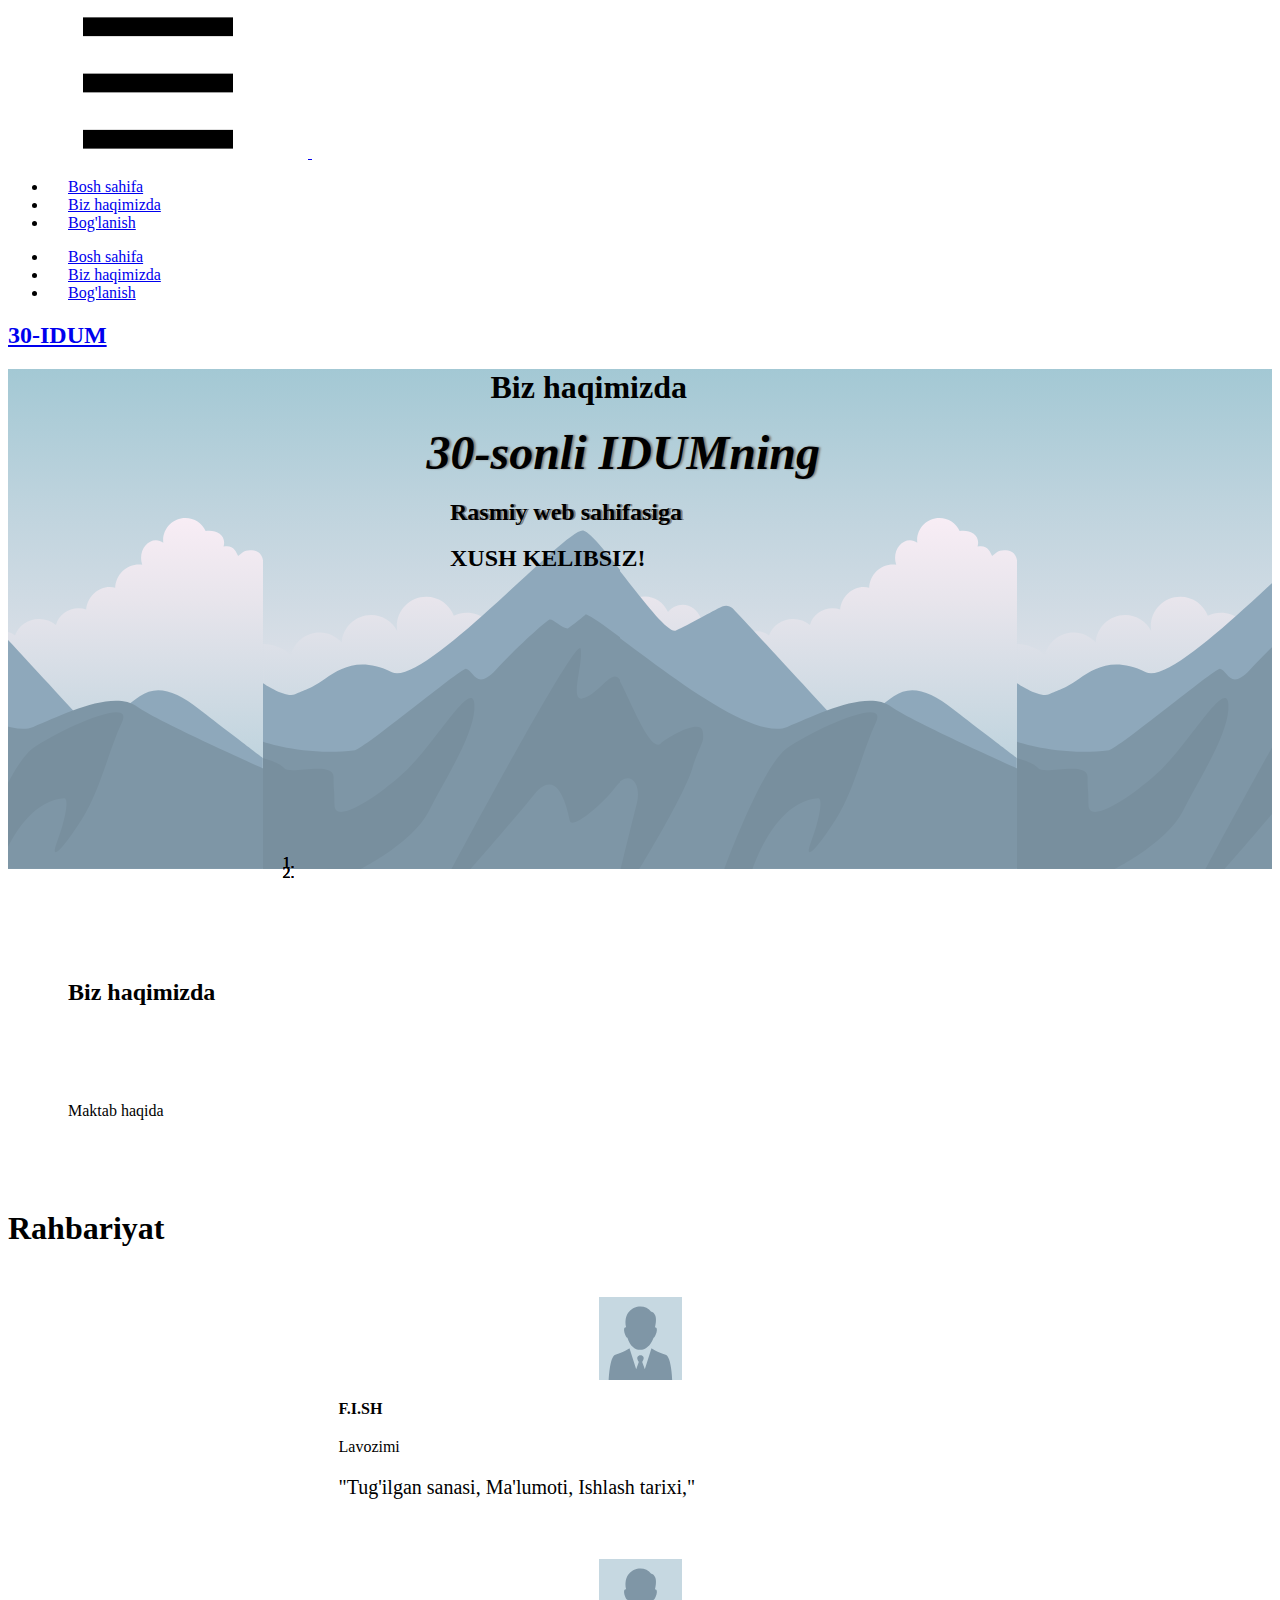
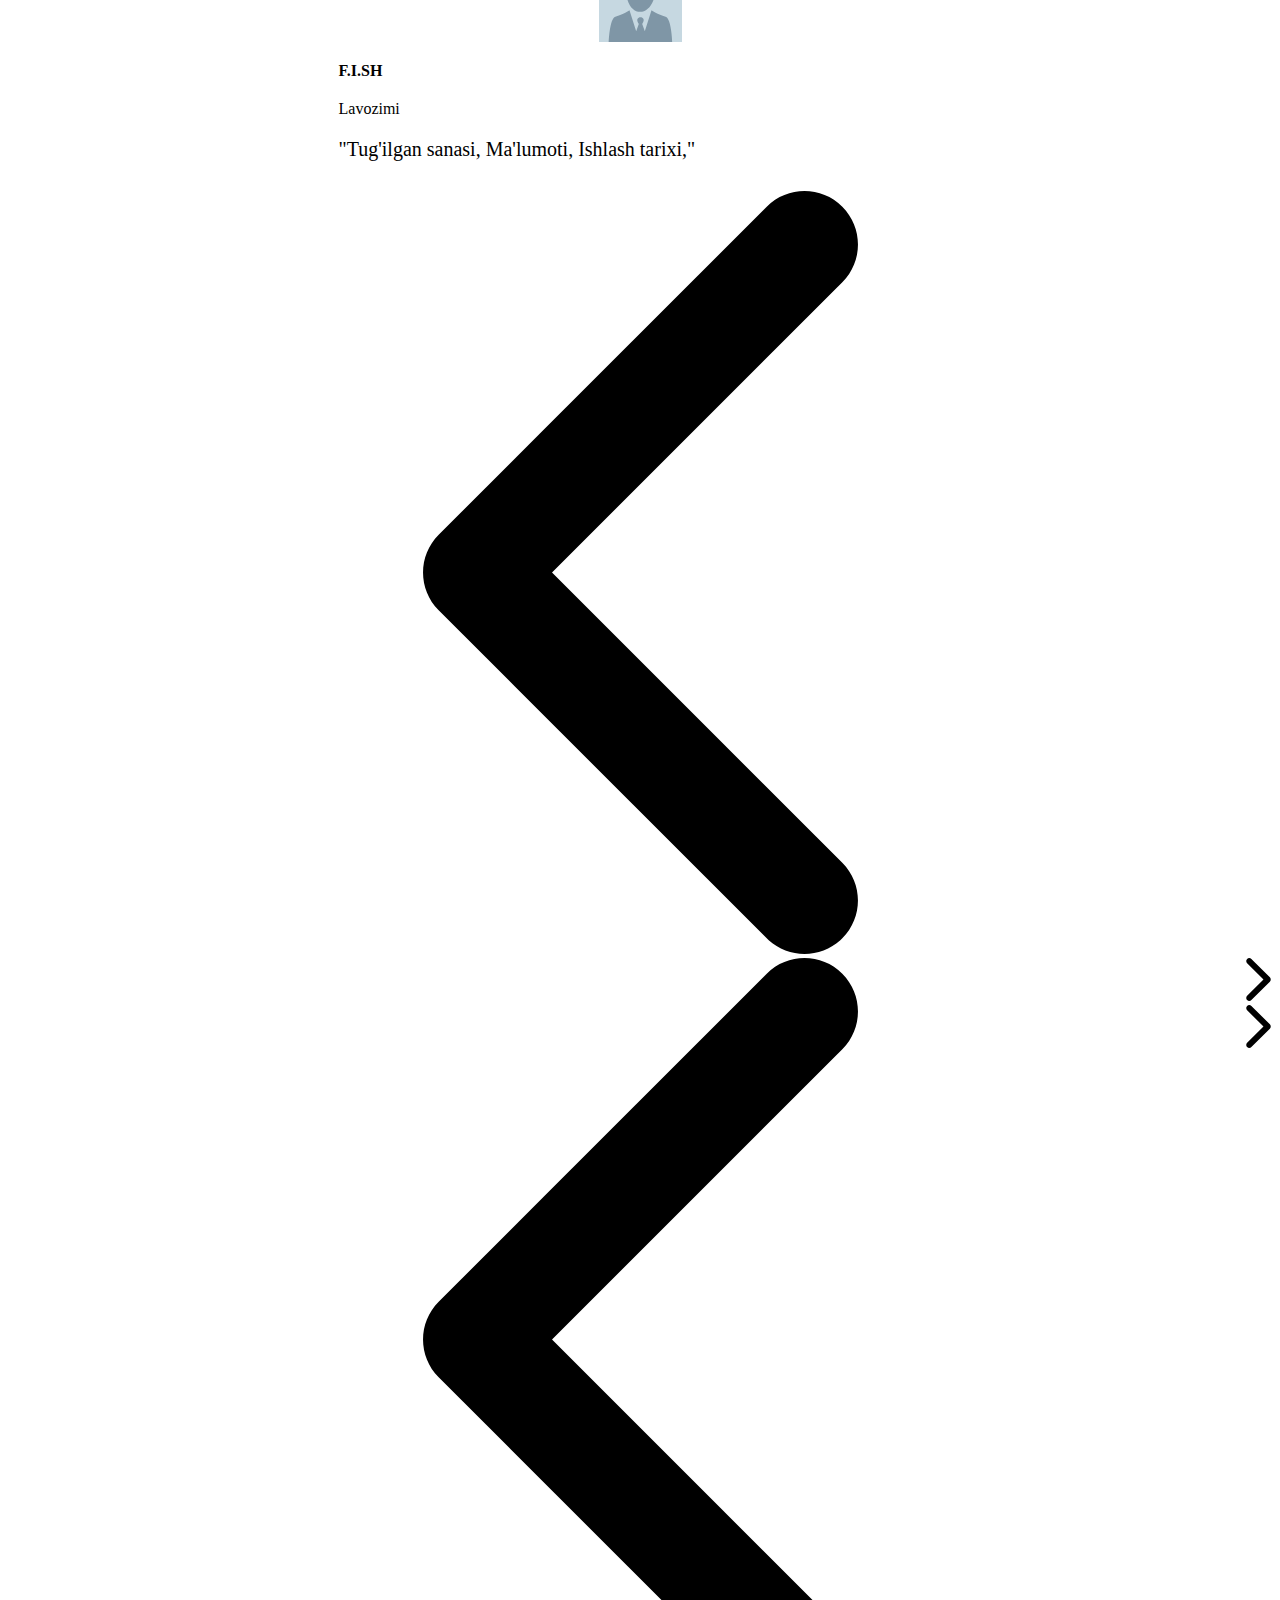
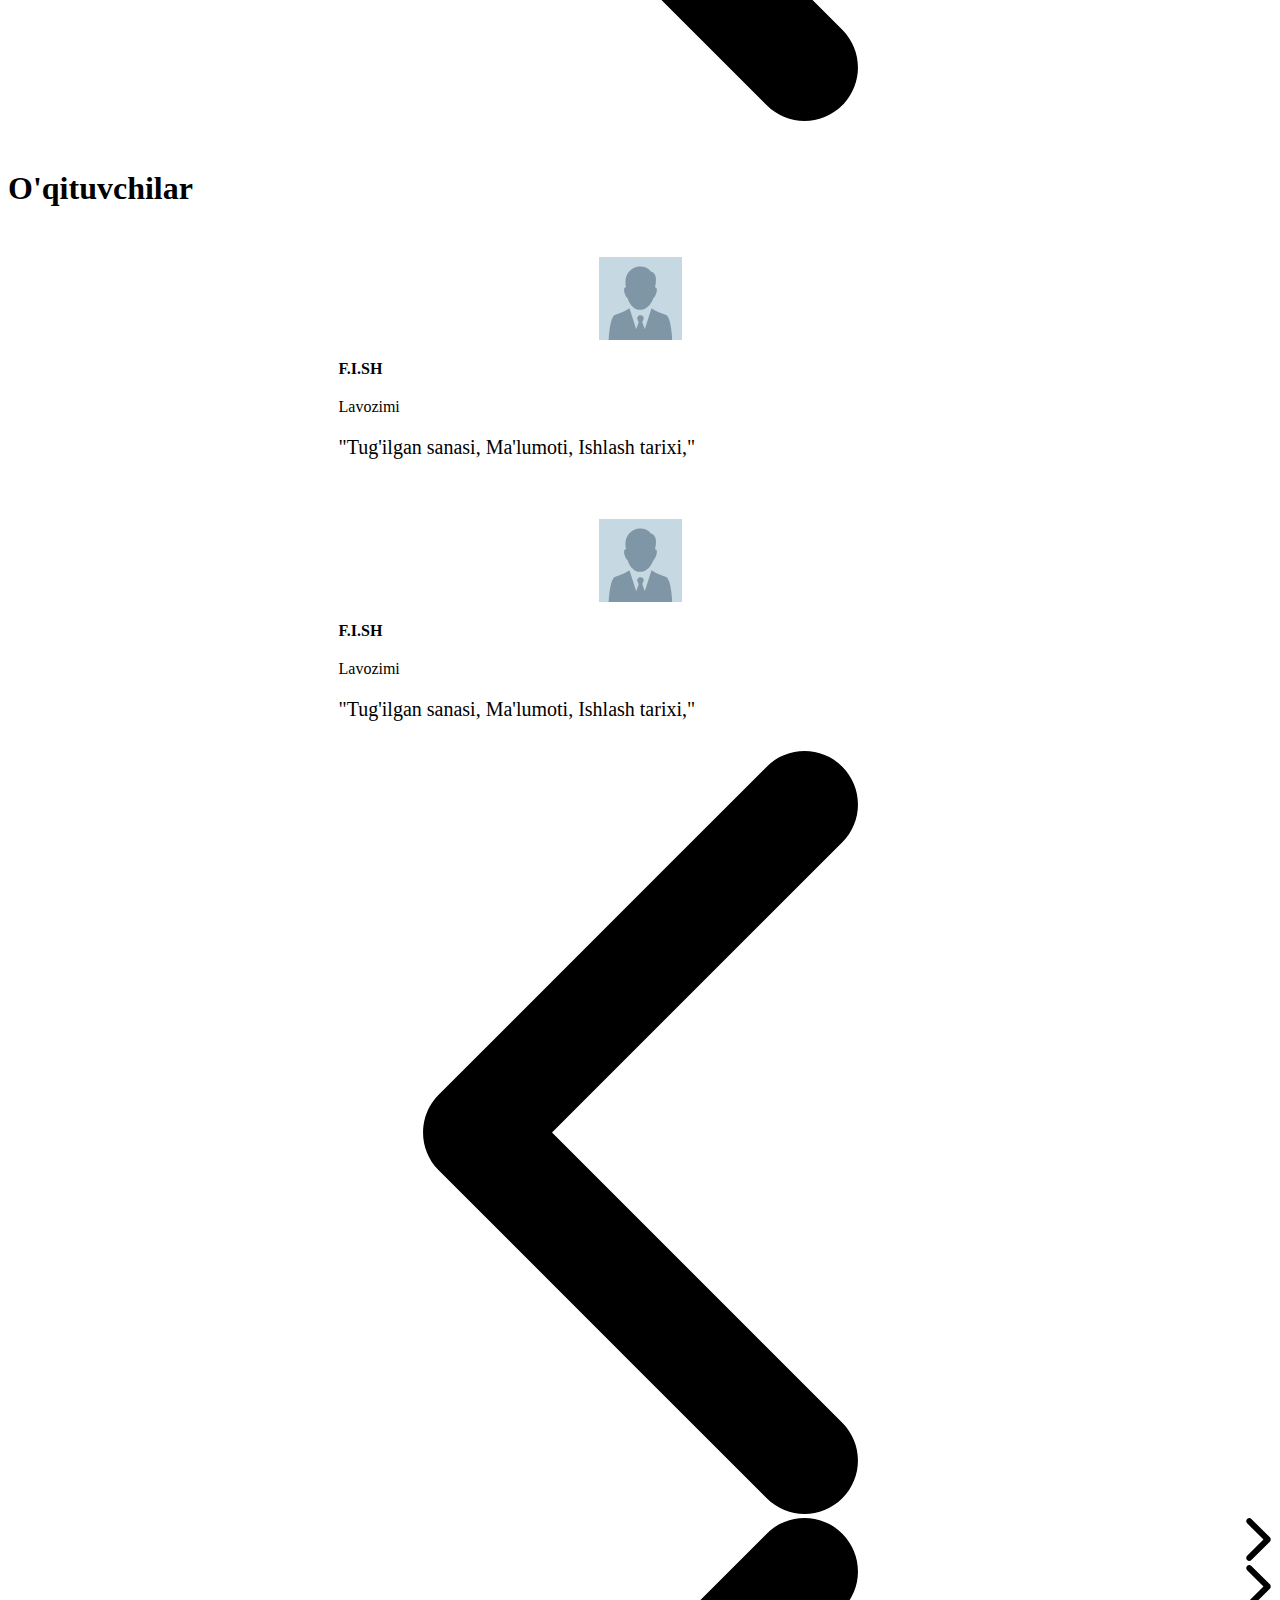
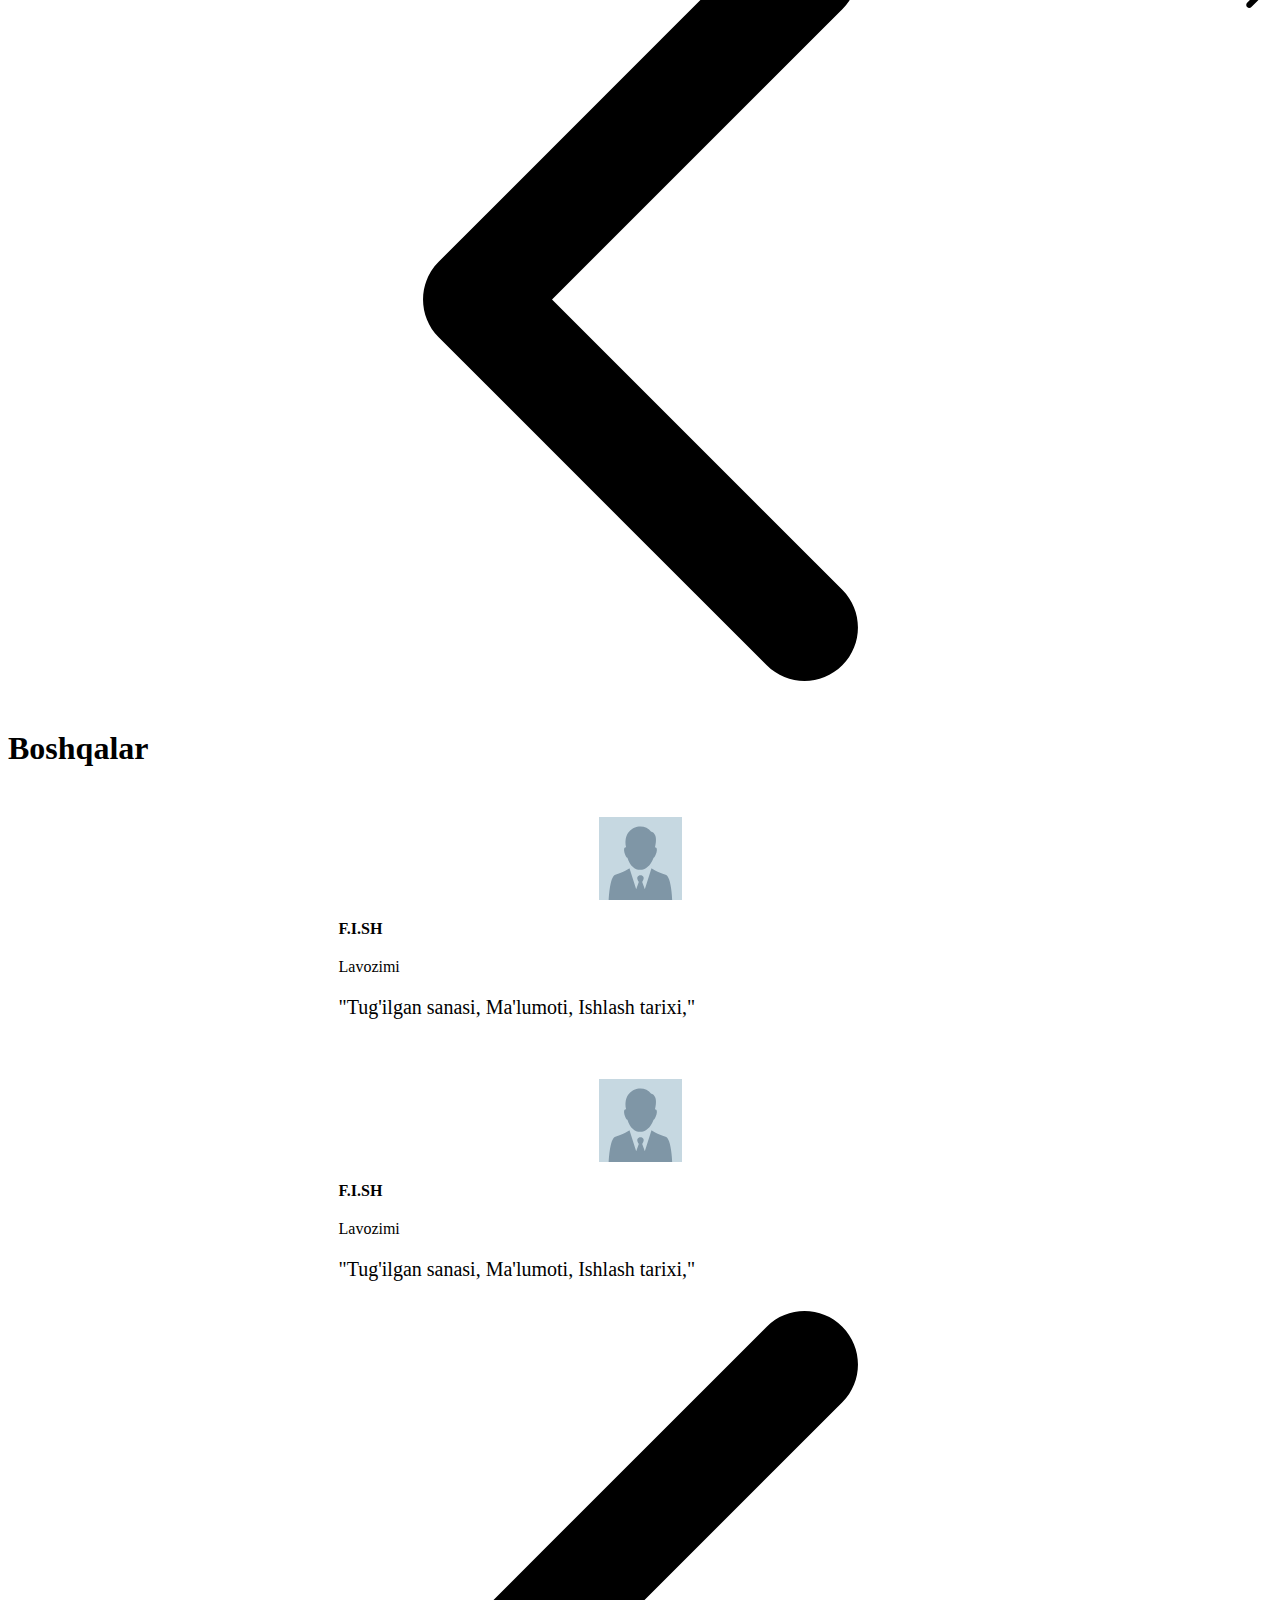
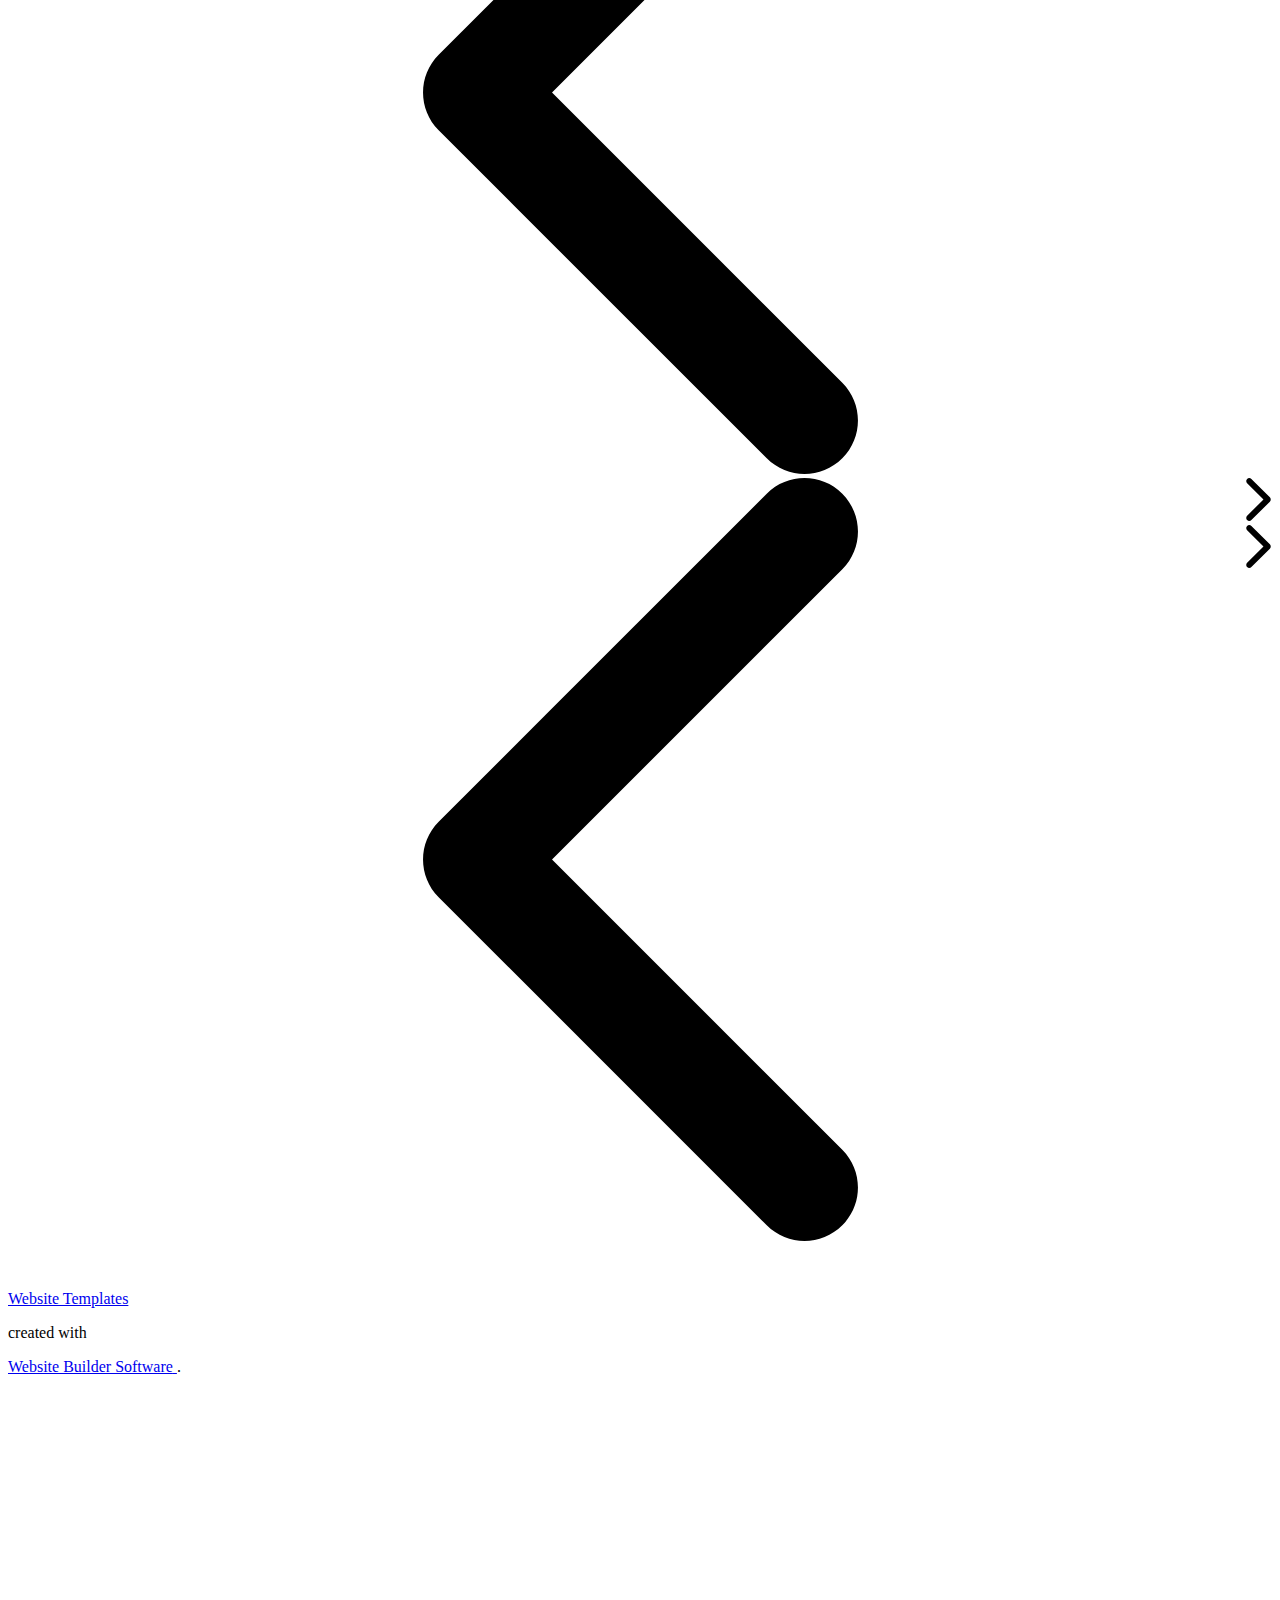
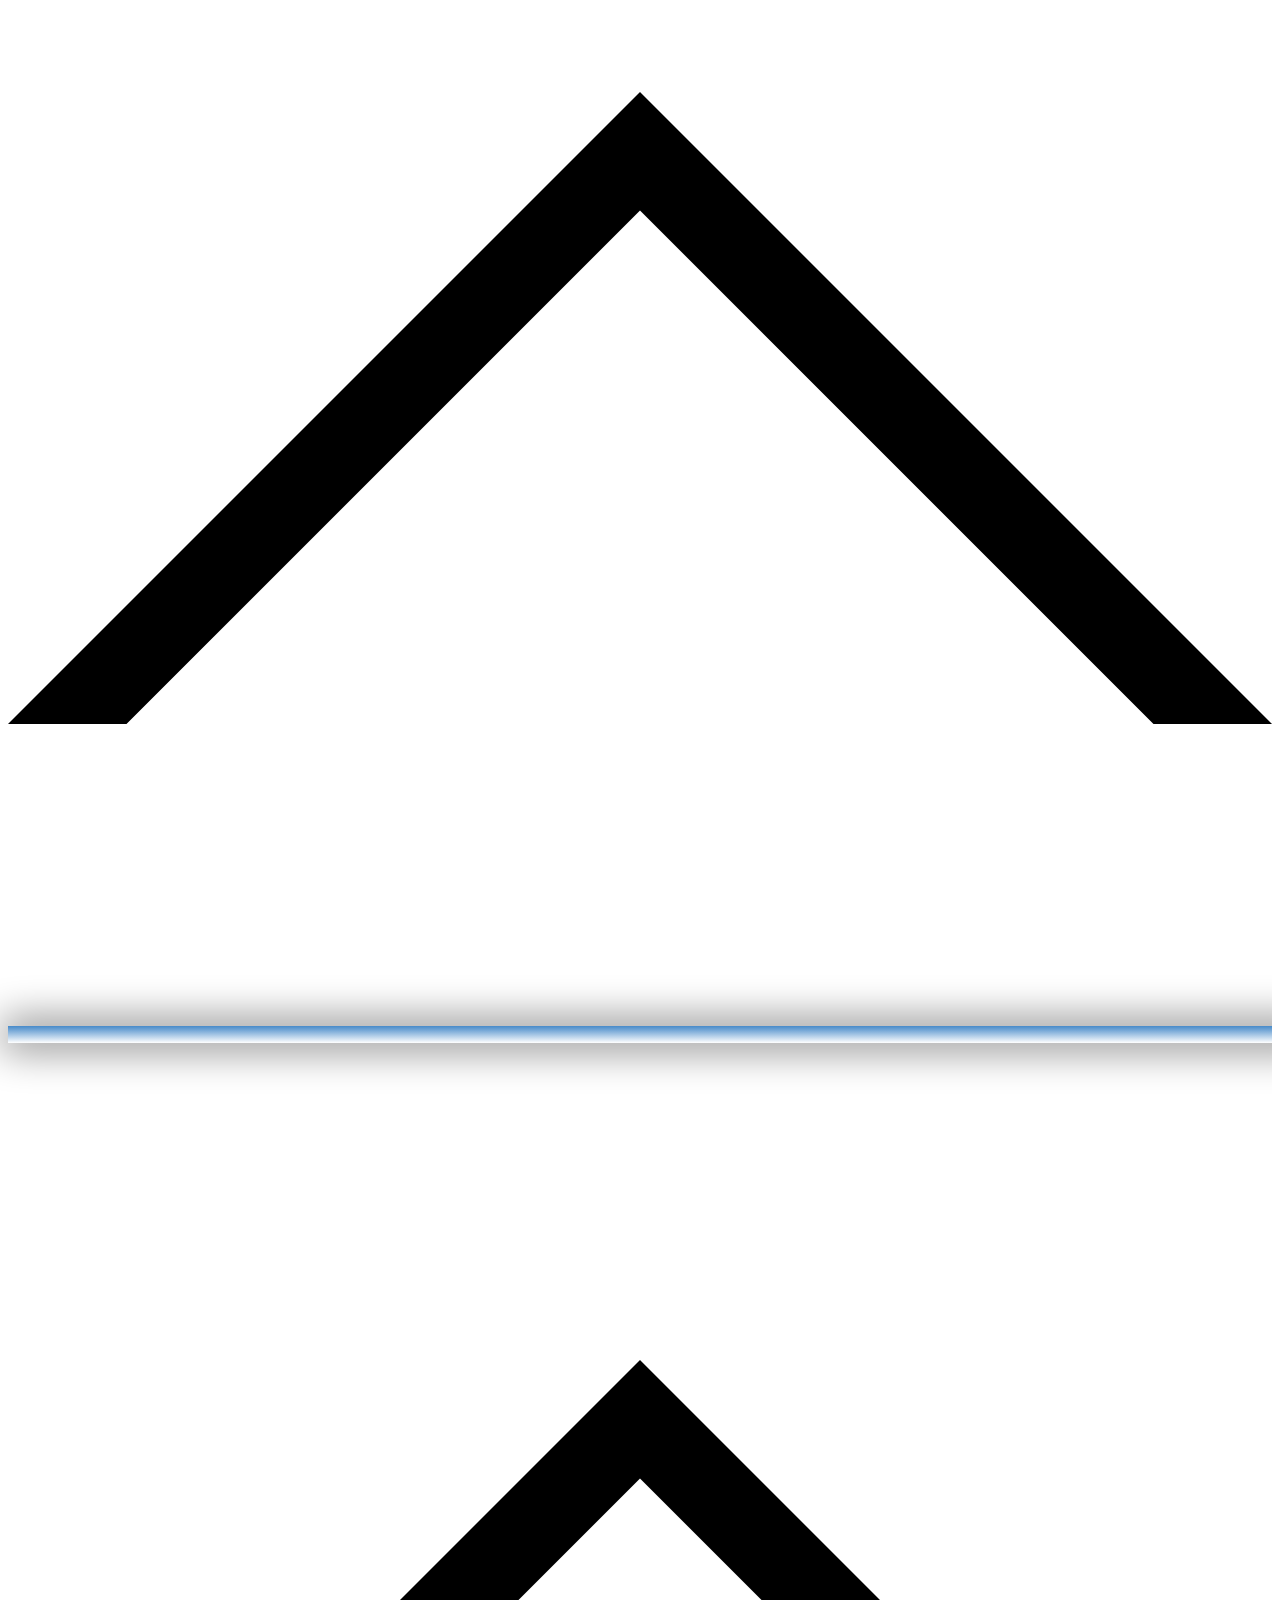
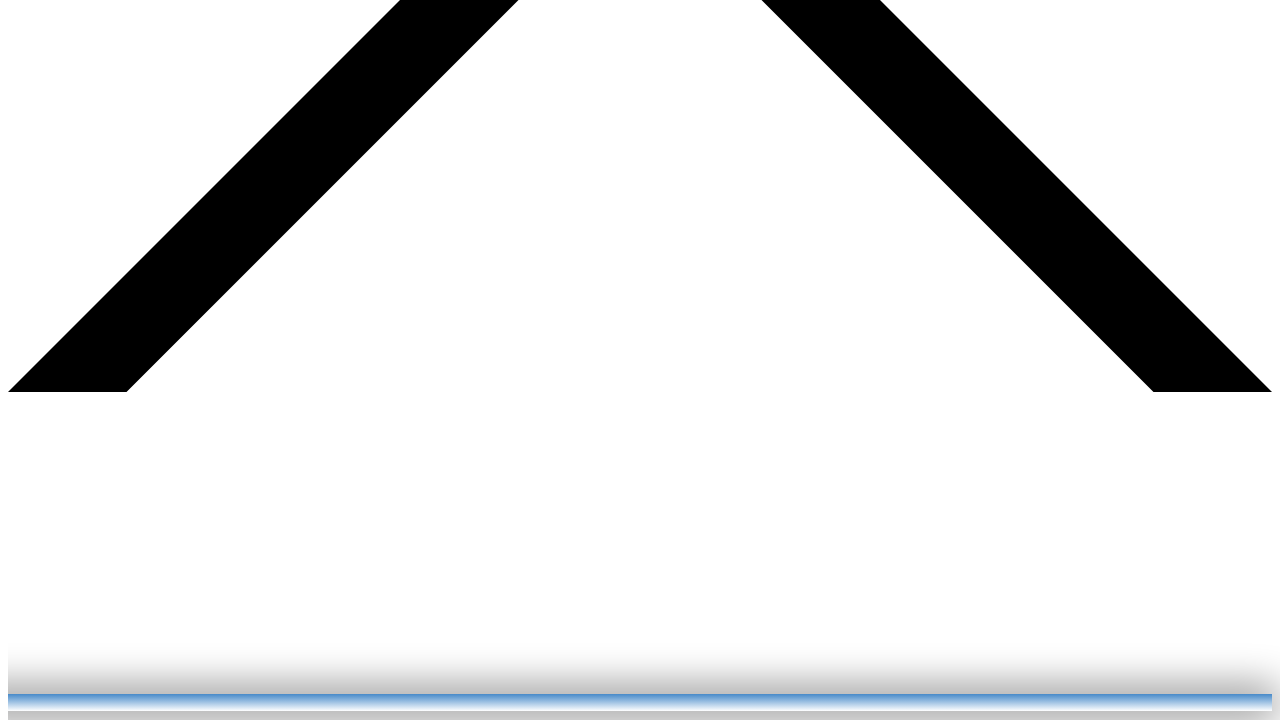
==== Biz-haqimizda.html @ 5ed4e256 "Upload New File" ====
<!DOCTYPE html>
<html style="font-size: 16px;" lang="uz">
  <head>
    <meta name="viewport" content="width=device-width, initial-scale=1.0">
    <meta charset="utf-8">
    <meta name="keywords" content="30-IDUM">
    <meta name="description" content="">
    <meta name="page_type" content="np-template-header-footer-from-plugin">
    <title>Biz haqimizda</title>
    <link rel="stylesheet" href="nicepage.css" media="screen">
<link rel="stylesheet" href="Biz-haqimizda.css" media="screen">
    <script class="u-script" type="text/javascript" src="jquery.js" defer=""></script>
    <script class="u-script" type="text/javascript" src="nicepage.js" defer=""></script>
    <meta name="generator" content="Nicepage 3.26.0, nicepage.com">
    <link id="u-theme-google-font" rel="stylesheet" href="https://fonts.googleapis.com/css?family=Roboto:100,100i,300,300i,400,400i,500,500i,700,700i,900,900i|Open+Sans:300,300i,400,400i,600,600i,700,700i,800,800i">
    
    
    
    
    
    
    <script type="application/ld+json">{
		"@context": "http://schema.org",
		"@type": "Organization",
		"name": "Site1"
}</script>
    <meta name="theme-color" content="#478ac9">
    <meta property="og:title" content="Biz haqimizda">
    <meta property="og:description" content="">
    <meta property="og:type" content="website">
  </head>
  <body class="u-body"><header class="u-clearfix u-header u-sticky u-sticky-489a u-white u-header" id="sec-6dd8"><div class="u-clearfix u-sheet u-valign-middle u-sheet-1">
        <nav class="u-menu u-menu-dropdown u-offcanvas u-menu-1" data-responsive-from="MD">
          <div class="menu-collapse" style="font-size: 1rem; letter-spacing: 0px;">
            <a class="u-button-style u-custom-left-right-menu-spacing u-custom-padding-bottom u-custom-text-active-color u-custom-text-color u-custom-text-hover-color u-custom-top-bottom-menu-spacing u-nav-link u-text-active-palette-1-base u-text-hover-palette-2-base u-text-palette-1-base" href="#" style="">
              <svg><use xmlns:xlink="http://www.w3.org/1999/xlink" xlink:href="#menu-hamburger"></use></svg>
              <svg version="1.1" xmlns="http://www.w3.org/2000/svg" xmlns:xlink="http://www.w3.org/1999/xlink"><defs><symbol id="menu-hamburger" viewBox="0 0 16 16" style="width: 16px; height: 16px;"><rect y="1" width="16" height="2"></rect><rect y="7" width="16" height="2"></rect><rect y="13" width="16" height="2"></rect>
</symbol>
</defs></svg>
            </a>
          </div>
          <div class="u-custom-menu u-nav-container">
            <ul class="u-nav u-unstyled u-nav-1"><li class="u-nav-item"><a class="u-button-style u-nav-link u-text-active-black u-text-hover-palette-5-base u-text-palette-1-base" href="Bosh-sahifa.html" style="padding: 10px 20px;">Bosh sahifa</a>
</li><li class="u-nav-item"><a class="u-button-style u-nav-link u-text-active-black u-text-hover-palette-5-base u-text-palette-1-base" href="Biz-haqimizda.html" style="padding: 10px 20px;">Biz haqimizda</a>
</li><li class="u-nav-item"><a class="u-button-style u-nav-link u-text-active-black u-text-hover-palette-5-base u-text-palette-1-base" href="Boglanish.html" style="padding: 10px 20px;">Bog'lanish</a>
</li></ul>
          </div>
          <div class="u-custom-menu u-nav-container-collapse">
            <div class="u-black u-container-style u-inner-container-layout u-opacity u-opacity-95 u-sidenav">
              <div class="u-inner-container-layout u-sidenav-overflow">
                <div class="u-menu-close"></div>
                <ul class="u-align-center u-nav u-popupmenu-items u-unstyled u-nav-2"><li class="u-nav-item"><a class="u-button-style u-nav-link" href="Bosh-sahifa.html" style="padding: 10px 20px;">Bosh sahifa</a>
</li><li class="u-nav-item"><a class="u-button-style u-nav-link" href="Biz-haqimizda.html" style="padding: 10px 20px;">Biz haqimizda</a>
</li><li class="u-nav-item"><a class="u-button-style u-nav-link" href="Boglanish.html" style="padding: 10px 20px;">Bog'lanish</a>
</li></ul>
              </div>
            </div>
            <div class="u-black u-menu-overlay u-opacity u-opacity-70"></div>
          </div>
        </nav>
        <h2 class="u-text u-text-default u-text-palette-1-base u-text-1">
          <a class="u-active-none u-border-none u-btn u-button-link u-button-style u-hover-none u-none u-text-palette-1-base u-btn-1" href="Bosh-sahifa.html" data-page-id="378228529">30-IDUM</a>
        </h2>
      </div><style class="u-sticky-style" data-style-id="489a">.u-sticky-fixed.u-sticky-489a, .u-body.u-sticky-fixed .u-sticky-489a {
box-shadow: 2px 2px 8px 0 rgba(128,128,128,1) !important
}</style></header>
    <section class="u-clearfix u-image u-section-1" id="sec-b28c" data-image-width="400" data-image-height="265">
      <div class="u-clearfix u-sheet u-valign-top u-sheet-1">
        <h1 class="u-align-center u-text u-text-palette-1-base u-text-1" data-animation-name="fadeIn" data-animation-duration="1500" data-animation-delay="0">Biz haqimizda</h1>
        <p class="u-align-center u-text u-text-palette-1-base u-text-2" data-animation-name="fadeIn" data-animation-duration="1750" data-animation-delay="1500" data-animation-direction="Down">30-sonli IDUMning</p>
        <h2 class="u-align-center u-subtitle u-text u-text-palette-1-base u-text-3" data-animation-name="fadeIn" data-animation-duration="1500" data-animation-delay="1500" data-animation-direction="Down">Rasmiy web sahifasiga&nbsp;</h2>
        <h2 class="u-align-center u-text u-text-palette-1-base u-text-4" data-animation-name="fadeIn" data-animation-duration="1250" data-animation-delay="1500" data-animation-direction="Down">XUSH KELIBSIZ!</h2>
      </div>
    </section>
    <section class="u-clearfix u-section-2" id="sec-7cf9">
      <div class="u-clearfix u-sheet u-valign-middle-xs u-sheet-1">
        <div class="u-clearfix u-expanded-width u-gutter-0 u-layout-spacing-vertical u-layout-wrap u-layout-wrap-1">
          <div class="u-layout">
            <div class="u-layout-row">
              <div class="u-container-style u-layout-cell u-left-cell u-size-60 u-layout-cell-1">
                <div class="u-container-layout u-container-layout-1">
                  <h2 class="u-align-left u-text u-text-default u-text-1">Biz haqimizda</h2>
                  <p class="u-align-center u-text u-text-2">Maktab haqida</p>
                </div>
              </div>
            </div>
          </div>
        </div>
      </div>
    </section>
    <section class="u-align-center u-clearfix u-lightbox u-white u-section-3" id="sec-0370">
      <div class="u-clearfix u-sheet u-valign-middle u-sheet-1">
        <h1 class="u-text u-text-default u-text-1">Rahbariyat</h1>
        <div id="carousel-5989" data-interval="5000" data-u-ride="carousel" class="u-carousel u-expanded-width-sm u-expanded-width-xs u-slider u-slider-1">
          <ol class="u-absolute-hcenter u-carousel-indicators u-carousel-indicators-1">
            <li data-u-target="#carousel-5989" class="u-active u-grey-30 u-shape-circle" data-u-slide-to="0" style="width: 10px; height: 10px;"></li>
            <li data-u-target="#carousel-5989" class="u-grey-30 u-shape-circle" data-u-slide-to="1" style="width: 10px; height: 10px;"></li>
          </ol>
          <div class="u-carousel-inner" role="listbox">
            <div class="u-active u-align-center u-carousel-item u-container-style u-slide">
              <div class="u-container-layout u-valign-top u-container-layout-1">
                <div alt="" class="u-image u-image-circle u-image-1" data-image-width="1280" data-image-height="716"></div>
                <h4 class="u-text u-text-default u-text-2">F.I.SH </h4>
                <h6 class="u-text u-text-default u-text-3">Lavozimi</h6>
                <p class="u-large-text u-text u-text-variant u-text-4">"Tug'ilgan sanasi, Ma'lumoti, Ishlash tarixi,"</p>
              </div>
            </div>
            <div class="u-align-center u-carousel-item u-container-style u-slide">
              <div class="u-container-layout u-valign-top u-container-layout-2">
                <div alt="" class="u-image u-image-circle u-image-2" data-image-width="1280" data-image-height="716"></div>
                <h4 class="u-text u-text-default u-text-5">F.I.SH </h4>
                <h6 class="u-text u-text-default u-text-6">Lavozimi</h6>
                <p class="u-large-text u-text u-text-variant u-text-7">"Tug'ilgan sanasi, Ma'lumoti, Ishlash tarixi,"</p>
              </div>
            </div>
          </div>
          <a class="u-absolute-vcenter u-carousel-control u-carousel-control-prev u-grey-70 u-hidden-xs u-icon-circle u-spacing-10 u-carousel-control-1" href="#carousel-5989" role="button" data-u-slide="prev">
            <span aria-hidden="true">
              <svg viewBox="0 0 451.847 451.847"><path d="M97.141,225.92c0-8.095,3.091-16.192,9.259-22.366L300.689,9.27c12.359-12.359,32.397-12.359,44.751,0
c12.354,12.354,12.354,32.388,0,44.748L173.525,225.92l171.903,171.909c12.354,12.354,12.354,32.391,0,44.744
c-12.354,12.365-32.386,12.365-44.745,0l-194.29-194.281C100.226,242.115,97.141,234.018,97.141,225.92z"></path></svg>
            </span>
            <span class="sr-only">
              <svg viewBox="0 0 451.847 451.847"><path d="M97.141,225.92c0-8.095,3.091-16.192,9.259-22.366L300.689,9.27c12.359-12.359,32.397-12.359,44.751,0
c12.354,12.354,12.354,32.388,0,44.748L173.525,225.92l171.903,171.909c12.354,12.354,12.354,32.391,0,44.744
c-12.354,12.365-32.386,12.365-44.745,0l-194.29-194.281C100.226,242.115,97.141,234.018,97.141,225.92z"></path></svg>
            </span>
          </a>
          <a class="u-absolute-vcenter u-carousel-control u-carousel-control-next u-grey-70 u-hidden-xs u-icon-circle u-spacing-10 u-carousel-control-2" href="#carousel-5989" role="button" data-u-slide="next">
            <span aria-hidden="true">
              <svg viewBox="0 0 451.846 451.847"><path d="M345.441,248.292L151.154,442.573c-12.359,12.365-32.397,12.365-44.75,0c-12.354-12.354-12.354-32.391,0-44.744
L278.318,225.92L106.409,54.017c-12.354-12.359-12.354-32.394,0-44.748c12.354-12.359,32.391-12.359,44.75,0l194.287,194.284
c6.177,6.18,9.262,14.271,9.262,22.366C354.708,234.018,351.617,242.115,345.441,248.292z"></path></svg>
            </span>
            <span class="sr-only">
              <svg viewBox="0 0 451.846 451.847"><path d="M345.441,248.292L151.154,442.573c-12.359,12.365-32.397,12.365-44.75,0c-12.354-12.354-12.354-32.391,0-44.744
L278.318,225.92L106.409,54.017c-12.354-12.359-12.354-32.394,0-44.748c12.354-12.359,32.391-12.359,44.75,0l194.287,194.284
c6.177,6.18,9.262,14.271,9.262,22.366C354.708,234.018,351.617,242.115,345.441,248.292z"></path></svg>
            </span>
          </a>
        </div>
      </div>
    </section>
    <section class="u-align-center u-clearfix u-lightbox u-white u-section-4" id="carousel_38ff">
      <div class="u-clearfix u-sheet u-valign-middle u-sheet-1">
        <h1 class="u-text u-text-default u-text-1">O'qituvchilar</h1>
        <div id="carousel-4f1f" data-interval="5000" data-u-ride="carousel" class="u-carousel u-expanded-width-sm u-expanded-width-xs u-slider u-slider-1">
          <ol class="u-absolute-hcenter u-carousel-indicators u-carousel-indicators-1">
            <li data-u-target="#carousel-4f1f" class="u-active u-grey-30 u-shape-circle" data-u-slide-to="0" style="width: 10px; height: 10px;"></li>
            <li data-u-target="#carousel-4f1f" class="u-grey-30 u-shape-circle" data-u-slide-to="1" style="width: 10px; height: 10px;"></li>
          </ol>
          <div class="u-carousel-inner" role="listbox">
            <div class="u-active u-align-center u-carousel-item u-container-style u-slide">
              <div class="u-container-layout u-valign-top u-container-layout-1">
                <div alt="" class="u-image u-image-circle u-image-1" data-image-width="1280" data-image-height="716"></div>
                <h4 class="u-text u-text-default u-text-2">F.I.SH </h4>
                <h6 class="u-text u-text-default u-text-3">Lavozimi</h6>
                <p class="u-large-text u-text u-text-variant u-text-4">"Tug'ilgan sanasi, Ma'lumoti, Ishlash tarixi,"</p>
              </div>
            </div>
            <div class="u-align-center u-carousel-item u-container-style u-slide">
              <div class="u-container-layout u-valign-top u-container-layout-2">
                <div alt="" class="u-image u-image-circle u-image-2" data-image-width="1280" data-image-height="716"></div>
                <h4 class="u-text u-text-default u-text-5">F.I.SH </h4>
                <h6 class="u-text u-text-default u-text-6">Lavozimi</h6>
                <p class="u-large-text u-text u-text-variant u-text-7">"Tug'ilgan sanasi, Ma'lumoti, Ishlash tarixi,"</p>
              </div>
            </div>
          </div>
          <a class="u-absolute-vcenter u-carousel-control u-carousel-control-prev u-grey-70 u-hidden-xs u-icon-circle u-spacing-10 u-carousel-control-1" href="#carousel-4f1f" role="button" data-u-slide="prev">
            <span aria-hidden="true">
              <svg viewBox="0 0 451.847 451.847"><path d="M97.141,225.92c0-8.095,3.091-16.192,9.259-22.366L300.689,9.27c12.359-12.359,32.397-12.359,44.751,0
c12.354,12.354,12.354,32.388,0,44.748L173.525,225.92l171.903,171.909c12.354,12.354,12.354,32.391,0,44.744
c-12.354,12.365-32.386,12.365-44.745,0l-194.29-194.281C100.226,242.115,97.141,234.018,97.141,225.92z"></path></svg>
            </span>
            <span class="sr-only">
              <svg viewBox="0 0 451.847 451.847"><path d="M97.141,225.92c0-8.095,3.091-16.192,9.259-22.366L300.689,9.27c12.359-12.359,32.397-12.359,44.751,0
c12.354,12.354,12.354,32.388,0,44.748L173.525,225.92l171.903,171.909c12.354,12.354,12.354,32.391,0,44.744
c-12.354,12.365-32.386,12.365-44.745,0l-194.29-194.281C100.226,242.115,97.141,234.018,97.141,225.92z"></path></svg>
            </span>
          </a>
          <a class="u-absolute-vcenter u-carousel-control u-carousel-control-next u-grey-70 u-hidden-xs u-icon-circle u-spacing-10 u-carousel-control-2" href="#carousel-4f1f" role="button" data-u-slide="next">
            <span aria-hidden="true">
              <svg viewBox="0 0 451.846 451.847"><path d="M345.441,248.292L151.154,442.573c-12.359,12.365-32.397,12.365-44.75,0c-12.354-12.354-12.354-32.391,0-44.744
L278.318,225.92L106.409,54.017c-12.354-12.359-12.354-32.394,0-44.748c12.354-12.359,32.391-12.359,44.75,0l194.287,194.284
c6.177,6.18,9.262,14.271,9.262,22.366C354.708,234.018,351.617,242.115,345.441,248.292z"></path></svg>
            </span>
            <span class="sr-only">
              <svg viewBox="0 0 451.846 451.847"><path d="M345.441,248.292L151.154,442.573c-12.359,12.365-32.397,12.365-44.75,0c-12.354-12.354-12.354-32.391,0-44.744
L278.318,225.92L106.409,54.017c-12.354-12.359-12.354-32.394,0-44.748c12.354-12.359,32.391-12.359,44.75,0l194.287,194.284
c6.177,6.18,9.262,14.271,9.262,22.366C354.708,234.018,351.617,242.115,345.441,248.292z"></path></svg>
            </span>
          </a>
        </div>
      </div>
    </section>
    <section class="u-align-center u-clearfix u-lightbox u-section-5" id="carousel_93d7">
      <div class="u-clearfix u-sheet u-valign-middle u-sheet-1">
        <h1 class="u-text u-text-default u-text-1">Boshqalar</h1>
        <div id="carousel-1129" data-interval="5000" data-u-ride="carousel" class="u-carousel u-expanded-width-sm u-expanded-width-xs u-slider u-slider-1">
          <ol class="u-absolute-hcenter u-carousel-indicators u-carousel-indicators-1">
            <li data-u-target="#carousel-1129" class="u-active u-grey-30 u-shape-circle" data-u-slide-to="0" style="width: 10px; height: 10px;"></li>
            <li data-u-target="#carousel-1129" class="u-grey-30 u-shape-circle" data-u-slide-to="1" style="width: 10px; height: 10px;"></li>
          </ol>
          <div class="u-carousel-inner" role="listbox">
            <div class="u-active u-align-center u-carousel-item u-container-style u-slide">
              <div class="u-container-layout u-valign-top u-container-layout-1">
                <div alt="" class="u-image u-image-circle u-image-1" data-image-width="1280" data-image-height="716"></div>
                <h4 class="u-text u-text-default u-text-2">F.I.SH </h4>
                <h6 class="u-text u-text-default u-text-3">Lavozimi</h6>
                <p class="u-large-text u-text u-text-variant u-text-4">"Tug'ilgan sanasi, Ma'lumoti, Ishlash tarixi,"</p>
              </div>
            </div>
            <div class="u-align-center u-carousel-item u-container-style u-slide">
              <div class="u-container-layout u-valign-top u-container-layout-2">
                <div alt="" class="u-image u-image-circle u-image-2" data-image-width="1280" data-image-height="716"></div>
                <h4 class="u-text u-text-default u-text-5">F.I.SH </h4>
                <h6 class="u-text u-text-default u-text-6">Lavozimi</h6>
                <p class="u-large-text u-text u-text-variant u-text-7">"Tug'ilgan sanasi, Ma'lumoti, Ishlash tarixi,"</p>
              </div>
            </div>
          </div>
          <a class="u-absolute-vcenter u-carousel-control u-carousel-control-prev u-grey-70 u-hidden-xs u-icon-circle u-spacing-10 u-carousel-control-1" href="#carousel-1129" role="button" data-u-slide="prev">
            <span aria-hidden="true">
              <svg viewBox="0 0 451.847 451.847"><path d="M97.141,225.92c0-8.095,3.091-16.192,9.259-22.366L300.689,9.27c12.359-12.359,32.397-12.359,44.751,0
c12.354,12.354,12.354,32.388,0,44.748L173.525,225.92l171.903,171.909c12.354,12.354,12.354,32.391,0,44.744
c-12.354,12.365-32.386,12.365-44.745,0l-194.29-194.281C100.226,242.115,97.141,234.018,97.141,225.92z"></path></svg>
            </span>
            <span class="sr-only">
              <svg viewBox="0 0 451.847 451.847"><path d="M97.141,225.92c0-8.095,3.091-16.192,9.259-22.366L300.689,9.27c12.359-12.359,32.397-12.359,44.751,0
c12.354,12.354,12.354,32.388,0,44.748L173.525,225.92l171.903,171.909c12.354,12.354,12.354,32.391,0,44.744
c-12.354,12.365-32.386,12.365-44.745,0l-194.29-194.281C100.226,242.115,97.141,234.018,97.141,225.92z"></path></svg>
            </span>
          </a>
          <a class="u-absolute-vcenter u-carousel-control u-carousel-control-next u-grey-70 u-hidden-xs u-icon-circle u-spacing-10 u-carousel-control-2" href="#carousel-1129" role="button" data-u-slide="next">
            <span aria-hidden="true">
              <svg viewBox="0 0 451.846 451.847"><path d="M345.441,248.292L151.154,442.573c-12.359,12.365-32.397,12.365-44.75,0c-12.354-12.354-12.354-32.391,0-44.744
L278.318,225.92L106.409,54.017c-12.354-12.359-12.354-32.394,0-44.748c12.354-12.359,32.391-12.359,44.75,0l194.287,194.284
c6.177,6.18,9.262,14.271,9.262,22.366C354.708,234.018,351.617,242.115,345.441,248.292z"></path></svg>
            </span>
            <span class="sr-only">
              <svg viewBox="0 0 451.846 451.847"><path d="M345.441,248.292L151.154,442.573c-12.359,12.365-32.397,12.365-44.75,0c-12.354-12.354-12.354-32.391,0-44.744
L278.318,225.92L106.409,54.017c-12.354-12.359-12.354-32.394,0-44.748c12.354-12.359,32.391-12.359,44.75,0l194.287,194.284
c6.177,6.18,9.262,14.271,9.262,22.366C354.708,234.018,351.617,242.115,345.441,248.292z"></path></svg>
            </span>
          </a>
        </div>
      </div>
    </section>
    
    
    
    <section class="u-backlink u-clearfix u-grey-80">
      <a class="u-link" href="https://nicepage.com/website-templates" target="_blank">
        <span>Website Templates</span>
      </a>
      <p class="u-text">
        <span>created with</span>
      </p>
      <a class="u-link" href="https://nicepage.com/" target="_blank">
        <span>Website Builder Software</span>
      </a>. 
    </section><span style="height: 64px; width: 64px; right: 10px; bottom: 10px; box-shadow: 0 0 40px 6px rgba(128,128,128,1); margin-left: 0px; margin-top: 0px; margin-right: auto; color: rgb(255, 255, 255) !important; background-image: linear-gradient(#478ac9, white);" class="u-back-to-top u-gradient u-icon u-icon-rounded u-opacity u-opacity-85 u-spacing-10" data-href="#">
        <svg class="u-svg-link" preserveAspectRatio="xMidYMin slice" viewBox="0 0 551.13 551.13"><use xmlns:xlink="http://www.w3.org/1999/xlink" xlink:href="#svg-1d98"></use></svg>
        <svg class="u-svg-content" enable-background="new 0 0 551.13 551.13" viewBox="0 0 551.13 551.13" xmlns="http://www.w3.org/2000/svg" id="svg-1d98" data-color="rgb(255, 255, 255)"><path d="m275.565 189.451 223.897 223.897h51.668l-275.565-275.565-275.565 275.565h51.668z"></path></svg>
    </span>
  </body>
</html>
---- Biz-haqimizda.css ----
.u-section-1 {
  background-image: url("[data-uri]");
  background-position: 50% 50%;
}

.u-section-1 .u-sheet-1 {
  min-height: 500px;
}

.u-section-1 .u-text-1 {
  animation-duration: 1500ms;
  width: 299px;
  margin: 0 auto;
}

.u-section-1 .u-text-2 {
  font-style: italic;
  font-weight: 700;
  animation-duration: 1750ms;
  font-size: 3rem;
  width: 427px;
  text-shadow: 2px 0 2px rgba(128,128,128,1);
  margin: 19px auto 0;
}

.u-section-1 .u-text-3 {
  animation-duration: 1000ms;
  text-shadow: 2px 0 0px rgba(128,128,128,1);
  width: 380px;
  margin: 19px auto 0;
}

.u-section-1 .u-text-4 {
  width: 380px;
  font-weight: 700;
  animation-duration: 1000ms;
  margin: 19px auto 60px;
}

@media (max-width: 1199px) {
  .u-section-1 .u-sheet-1 {
    min-height: 495px;
  }
}

@media (max-width: 767px) {
  .u-section-1 .u-sheet-1 {
    min-height: 482px;
  }
}

@media (max-width: 575px) {
  .u-section-1 .u-sheet-1 {
    min-height: 330px;
  }

  .u-section-1 .u-text-2 {
    font-size: 2.25rem;
    width: 340px;
  }

  .u-section-1 .u-text-3 {
    width: 340px;
  }

  .u-section-1 .u-text-4 {
    width: 340px;
  }
}.u-section-2 {
  background-image: none;
}

.u-section-2 .u-sheet-1 {
  min-height: 158px;
}

.u-section-2 .u-layout-wrap-1 {
  margin: 60px auto 60px 0;
}

.u-section-2 .u-layout-cell-1 {
  margin-top: 0;
}

.u-section-2 .u-container-layout-1 {
  padding: 30px 60px;
}

.u-section-2 .u-text-1 {
  margin: 20px auto 0;
}

.u-section-2 .u-text-2 {
  margin: 96px 0 0;
}

@media (max-width: 1199px) {
  .u-section-2 .u-layout-wrap-1 {
    margin-right: initial;
    margin-left: initial;
  }
}

@media (max-width: 991px) {
  .u-section-2 .u-container-layout-1 {
    padding-left: 30px;
    padding-right: 30px;
  }
}

@media (max-width: 767px) {
  .u-section-2 .u-container-layout-1 {
    padding-left: 10px;
    padding-right: 10px;
  }
}

@media (max-width: 575px) {
  .u-section-2 .u-layout-cell-1 {
    min-height: 100px;
  }
}.u-section-3 {
  background-image: none;
}

.u-section-3 .u-sheet-1 {
  min-height: 569px;
}

.u-section-3 .u-text-1 {
  margin: 20px auto 0;
}

.u-section-3 .u-slider-1 {
  min-height: 480px;
  width: 763px;
  margin: 20px auto 45px;
}

.u-section-3 .u-carousel-indicators-1 {
  position: absolute;
  bottom: 10px;
  width: auto;
  height: auto;
}

.u-section-3 .u-container-layout-1 {
  padding: 30px 80px;
}

.u-section-3 .u-image-1 {
  width: 83px;
  height: 83px;
  background-image: url("[data-uri]");
  background-position: 50% 50%;
  margin: 0 auto;
}

.u-section-3 .u-text-2 {
  font-weight: 700;
  margin: 20px auto 0;
}

.u-section-3 .u-text-3 {
  font-size: 1rem;
  font-weight: 400;
  margin: 20px auto 0;
}

.u-section-3 .u-text-4 {
  font-size: 1.25rem;
  margin: 20px 0 0;
}

.u-section-3 .u-container-layout-2 {
  padding: 30px 80px;
}

.u-section-3 .u-image-2 {
  width: 83px;
  height: 83px;
  background-image: url("[data-uri]");
  background-position: 50% 50%;
  margin: 0 auto;
}

.u-section-3 .u-text-5 {
  font-weight: 700;
  margin: 20px auto 0;
}

.u-section-3 .u-text-6 {
  font-size: 1rem;
  font-weight: 400;
  margin: 20px auto 0;
}

.u-section-3 .u-text-7 {
  font-size: 1.25rem;
  margin: 20px 0 0;
}

.u-section-3 .u-carousel-control-1 {
  width: 43px;
  height: 43px;
  background-image: none;
}

.u-section-3 .u-carousel-control-2 {
  width: 43px;
  height: 43px;
  background-image: none;
  left: auto;
  position: absolute;
  right: 0;
}

@media (max-width: 1199px) {
  .u-section-3 .u-slider-1 {
    height: auto;
  }
}

@media (max-width: 991px) {
  .u-section-3 .u-slider-1 {
    width: 720px;
  }

  .u-section-3 .u-container-layout-1 {
    padding-left: 65px;
    padding-right: 65px;
  }

  .u-section-3 .u-container-layout-2 {
    padding-left: 65px;
    padding-right: 65px;
  }
}

@media (max-width: 767px) {
  .u-section-3 .u-slider-1 {
    min-height: 533px;
    margin-right: initial;
    margin-left: initial;
    width: auto;
  }

  .u-section-3 .u-container-layout-1 {
    padding-left: 60px;
    padding-right: 60px;
  }

  .u-section-3 .u-container-layout-2 {
    padding-left: 60px;
    padding-right: 60px;
  }
}

@media (max-width: 575px) {
  .u-section-3 .u-sheet-1 {
    min-height: 410px;
  }

  .u-section-3 .u-slider-1 {
    min-height: 317px;
    margin-bottom: 20px;
    width: auto;
    margin-right: initial;
    margin-left: initial;
  }

  .u-section-3 .u-container-layout-1 {
    padding-left: 10px;
    padding-right: 10px;
  }

  .u-section-3 .u-text-4 {
    font-size: 1.125rem;
  }

  .u-section-3 .u-container-layout-2 {
    padding-left: 10px;
    padding-right: 10px;
  }

  .u-section-3 .u-text-7 {
    font-size: 1.125rem;
  }
}.u-section-4 {
  background-image: none;
}

.u-section-4 .u-sheet-1 {
  min-height: 569px;
}

.u-section-4 .u-text-1 {
  margin: 20px auto 0;
}

.u-section-4 .u-slider-1 {
  min-height: 480px;
  width: 763px;
  margin: 20px auto 45px;
}

.u-section-4 .u-carousel-indicators-1 {
  position: absolute;
  bottom: 10px;
  width: auto;
  height: auto;
}

.u-section-4 .u-container-layout-1 {
  padding: 30px 80px;
}

.u-section-4 .u-image-1 {
  width: 83px;
  height: 83px;
  background-image: url("[data-uri]");
  background-position: 50% 50%;
  margin: 0 auto;
}

.u-section-4 .u-text-2 {
  font-weight: 700;
  margin: 20px auto 0;
}

.u-section-4 .u-text-3 {
  font-size: 1rem;
  font-weight: 400;
  margin: 20px auto 0;
}

.u-section-4 .u-text-4 {
  font-size: 1.25rem;
  margin: 20px 0 0;
}

.u-section-4 .u-container-layout-2 {
  padding: 30px 80px;
}

.u-section-4 .u-image-2 {
  width: 83px;
  height: 83px;
  background-image: url("[data-uri]");
  background-position: 50% 50%;
  margin: 0 auto;
}

.u-section-4 .u-text-5 {
  font-weight: 700;
  margin: 20px auto 0;
}

.u-section-4 .u-text-6 {
  font-size: 1rem;
  font-weight: 400;
  margin: 20px auto 0;
}

.u-section-4 .u-text-7 {
  font-size: 1.25rem;
  margin: 20px 0 0;
}

.u-section-4 .u-carousel-control-1 {
  width: 43px;
  height: 43px;
  background-image: none;
}

.u-section-4 .u-carousel-control-2 {
  width: 43px;
  height: 43px;
  background-image: none;
  left: auto;
  position: absolute;
  right: 0;
}

@media (max-width: 1199px) {
  .u-section-4 .u-slider-1 {
    height: auto;
  }
}

@media (max-width: 991px) {
  .u-section-4 .u-slider-1 {
    width: 720px;
  }

  .u-section-4 .u-container-layout-1 {
    padding-left: 65px;
    padding-right: 65px;
  }

  .u-section-4 .u-container-layout-2 {
    padding-left: 65px;
    padding-right: 65px;
  }
}

@media (max-width: 767px) {
  .u-section-4 .u-slider-1 {
    min-height: 533px;
    margin-right: initial;
    margin-left: initial;
    width: auto;
  }

  .u-section-4 .u-container-layout-1 {
    padding-left: 60px;
    padding-right: 60px;
  }

  .u-section-4 .u-container-layout-2 {
    padding-left: 60px;
    padding-right: 60px;
  }
}

@media (max-width: 575px) {
  .u-section-4 .u-sheet-1 {
    min-height: 412px;
  }

  .u-section-4 .u-slider-1 {
    min-height: 319px;
    margin-bottom: 20px;
    width: auto;
    margin-right: initial;
    margin-left: initial;
  }

  .u-section-4 .u-container-layout-1 {
    padding-left: 10px;
    padding-right: 10px;
  }

  .u-section-4 .u-text-4 {
    font-size: 1.125rem;
  }

  .u-section-4 .u-container-layout-2 {
    padding-left: 10px;
    padding-right: 10px;
  }

  .u-section-4 .u-text-7 {
    font-size: 1.125rem;
  }
}.u-section-5 .u-sheet-1 {
  min-height: 569px;
}

.u-section-5 .u-text-1 {
  margin: 20px auto 0;
}

.u-section-5 .u-slider-1 {
  min-height: 480px;
  width: 763px;
  margin: 20px auto 45px;
}

.u-section-5 .u-carousel-indicators-1 {
  position: absolute;
  bottom: 10px;
  width: auto;
  height: auto;
}

.u-section-5 .u-container-layout-1 {
  padding: 30px 80px;
}

.u-section-5 .u-image-1 {
  width: 83px;
  height: 83px;
  background-image: url("[data-uri]");
  background-position: 50% 50%;
  margin: 0 auto;
}

.u-section-5 .u-text-2 {
  font-weight: 700;
  margin: 20px auto 0;
}

.u-section-5 .u-text-3 {
  font-size: 1rem;
  font-weight: 400;
  margin: 20px auto 0;
}

.u-section-5 .u-text-4 {
  font-size: 1.25rem;
  margin: 20px 0 0;
}

.u-section-5 .u-container-layout-2 {
  padding: 30px 80px;
}

.u-section-5 .u-image-2 {
  width: 83px;
  height: 83px;
  background-image: url("[data-uri]");
  background-position: 50% 50%;
  margin: 0 auto;
}

.u-section-5 .u-text-5 {
  font-weight: 700;
  margin: 20px auto 0;
}

.u-section-5 .u-text-6 {
  font-size: 1rem;
  font-weight: 400;
  margin: 20px auto 0;
}

.u-section-5 .u-text-7 {
  font-size: 1.25rem;
  margin: 20px 0 0;
}

.u-section-5 .u-carousel-control-1 {
  width: 43px;
  height: 43px;
  background-image: none;
}

.u-section-5 .u-carousel-control-2 {
  width: 43px;
  height: 43px;
  background-image: none;
  left: auto;
  position: absolute;
  right: 0;
}

@media (max-width: 1199px) {
  .u-section-5 .u-slider-1 {
    height: auto;
  }
}

@media (max-width: 991px) {
  .u-section-5 .u-slider-1 {
    width: 720px;
  }

  .u-section-5 .u-container-layout-1 {
    padding-left: 65px;
    padding-right: 65px;
  }

  .u-section-5 .u-container-layout-2 {
    padding-left: 65px;
    padding-right: 65px;
  }
}

@media (max-width: 767px) {
  .u-section-5 .u-slider-1 {
    min-height: 533px;
    margin-right: initial;
    margin-left: initial;
    width: auto;
  }

  .u-section-5 .u-container-layout-1 {
    padding-left: 60px;
    padding-right: 60px;
  }

  .u-section-5 .u-container-layout-2 {
    padding-left: 60px;
    padding-right: 60px;
  }
}

@media (max-width: 575px) {
  .u-section-5 .u-sheet-1 {
    min-height: 415px;
  }

  .u-section-5 .u-text-1 {
    margin-top: 22px;
  }

  .u-section-5 .u-slider-1 {
    min-height: 319px;
    margin-bottom: 22px;
    width: auto;
    margin-right: initial;
    margin-left: initial;
  }

  .u-section-5 .u-container-layout-1 {
    padding-left: 10px;
    padding-right: 10px;
  }

  .u-section-5 .u-text-4 {
    font-size: 1.125rem;
  }

  .u-section-5 .u-container-layout-2 {
    padding-left: 10px;
    padding-right: 10px;
  }

  .u-section-5 .u-text-7 {
    font-size: 1.125rem;
  }
}
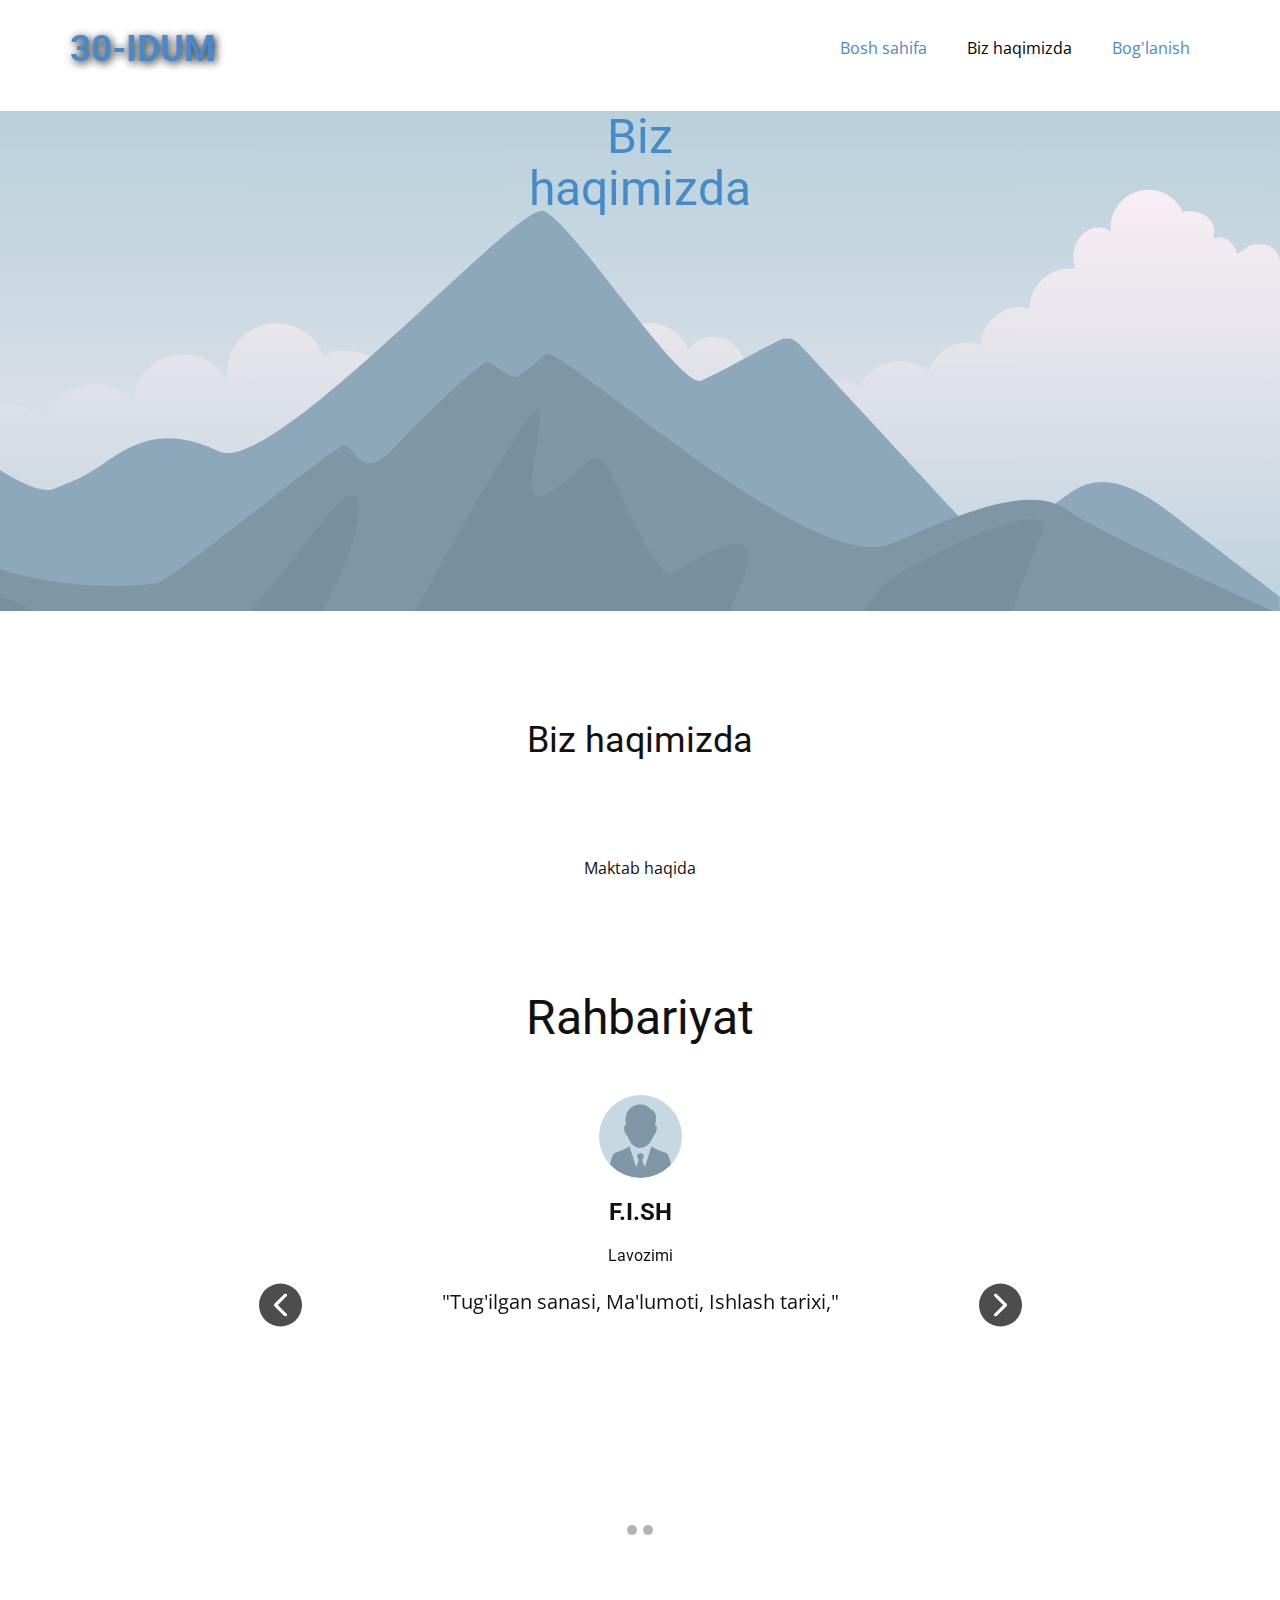
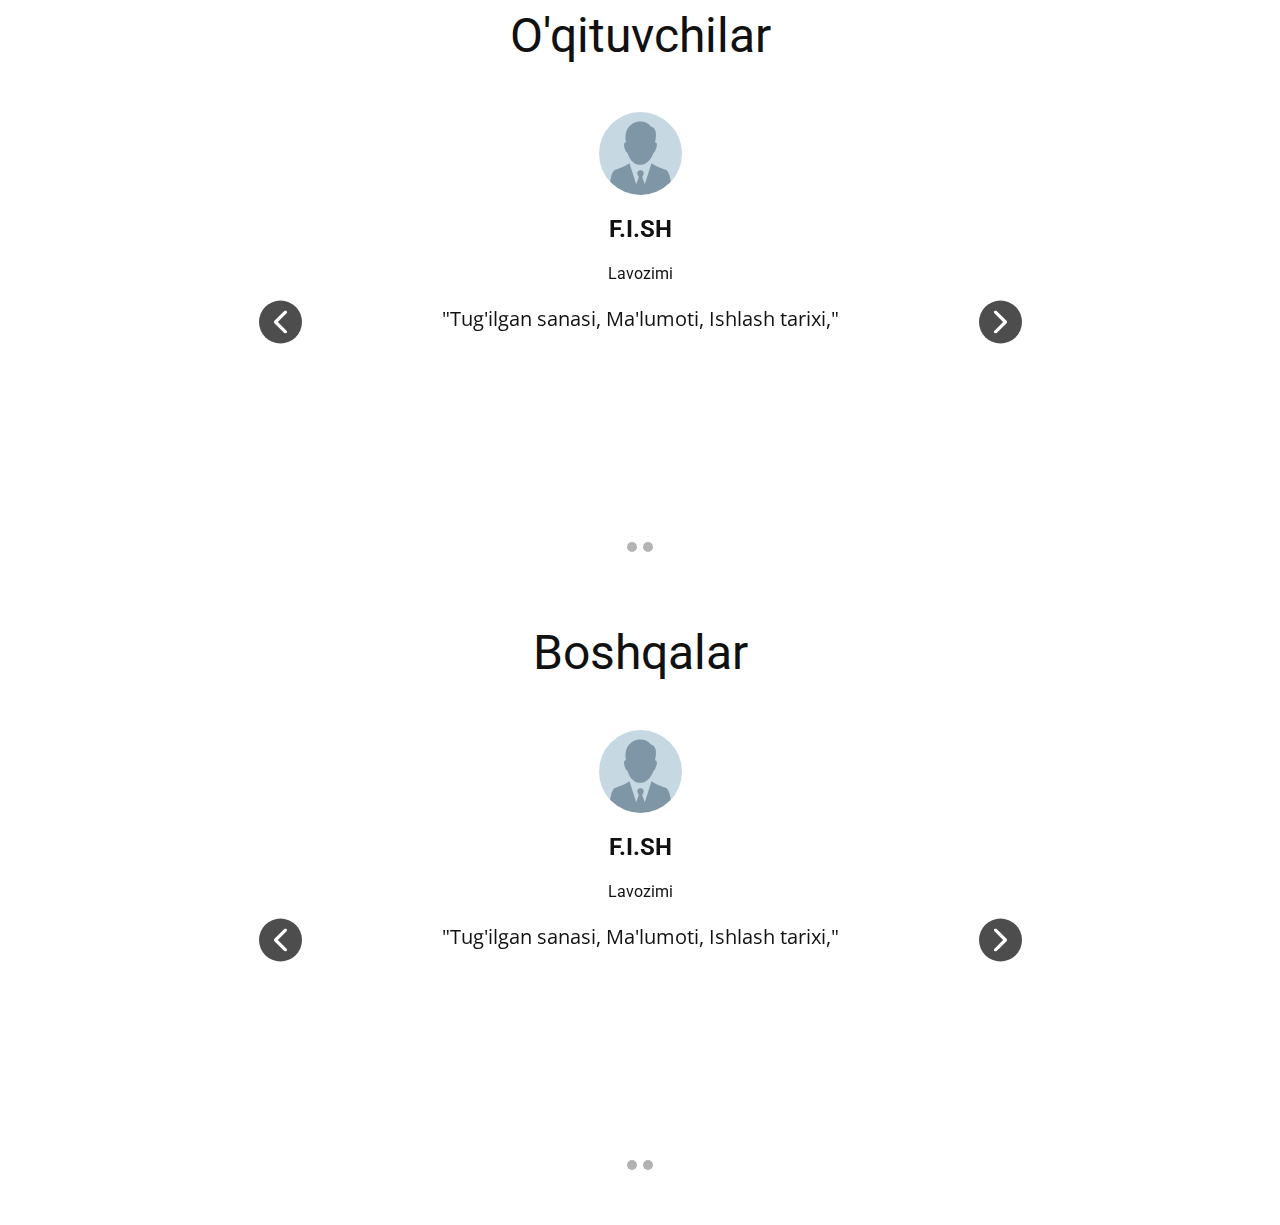
==== commit f5db7d33: "Update Biz-haqimizda.html" ====
--- a/Biz-haqimizda.html
+++ b/Biz-haqimizda.html
@@ -250,19 +250,9 @@
     
     
     
-    <section class="u-backlink u-clearfix u-grey-80">
-      <a class="u-link" href="https://nicepage.com/website-templates" target="_blank">
-        <span>Website Templates</span>
-      </a>
-      <p class="u-text">
-        <span>created with</span>
-      </p>
-      <a class="u-link" href="https://nicepage.com/" target="_blank">
-        <span>Website Builder Software</span>
-      </a>. 
-    </section><span style="height: 64px; width: 64px; right: 10px; bottom: 10px; box-shadow: 0 0 40px 6px rgba(128,128,128,1); margin-left: 0px; margin-top: 0px; margin-right: auto; color: rgb(255, 255, 255) !important; background-image: linear-gradient(#478ac9, white);" class="u-back-to-top u-gradient u-icon u-icon-rounded u-opacity u-opacity-85 u-spacing-10" data-href="#">
+    <span style="height: 64px; width: 64px; right: 10px; bottom: 10px; box-shadow: 0 0 40px 6px rgba(128,128,128,1); margin-left: 0px; margin-top: 0px; margin-right: auto; color: rgb(255, 255, 255) !important; background-image: linear-gradient(#478ac9, white);" class="u-back-to-top u-gradient u-icon u-icon-rounded u-opacity u-opacity-85 u-spacing-10" data-href="#">
         <svg class="u-svg-link" preserveAspectRatio="xMidYMin slice" viewBox="0 0 551.13 551.13"><use xmlns:xlink="http://www.w3.org/1999/xlink" xlink:href="#svg-1d98"></use></svg>
         <svg class="u-svg-content" enable-background="new 0 0 551.13 551.13" viewBox="0 0 551.13 551.13" xmlns="http://www.w3.org/2000/svg" id="svg-1d98" data-color="rgb(255, 255, 255)"><path d="m275.565 189.451 223.897 223.897h51.668l-275.565-275.565-275.565 275.565h51.668z"></path></svg>
     </span>
   </body>
-</html>+</html>
--- a/nicepage.css
+++ b/nicepage.css
@@ -0,0 +1,34699 @@
+/*begin-commonstyles library*//*!
+ * froala_editor v3.2.3 (https://www.froala.com/wysiwyg-editor)
+ * License https://froala.com/wysiwyg-editor/terms/
+ * Copyright 2014-2020 Froala Labs
+ */
+
+.fr-clearfix::after {
+  clear: both;
+  display: block;
+  content: "";
+  height: 0; }
+
+.fr-hide-by-clipping {
+  position: absolute;
+  width: 1px;
+  height: 1px;
+  padding: 0;
+  margin: -1px;
+  overflow: hidden;
+  clip: rect(0, 0, 0, 0);
+  border: 0; }
+
+.fr-view img.fr-rounded, .fr-view .fr-img-caption.fr-rounded img {
+  border-radius: 10px;
+  -moz-border-radius: 10px;
+  -webkit-border-radius: 10px;
+  -moz-background-clip: padding;
+  -webkit-background-clip: padding-box;
+  background-clip: padding-box; }
+
+.fr-view img.fr-shadow, .fr-view .fr-img-caption.fr-shadow img {
+  -webkit-box-shadow: 10px 10px 5px 0px #cccccc;
+  -moz-box-shadow: 10px 10px 5px 0px #cccccc;
+  box-shadow: 10px 10px 5px 0px #cccccc; }
+
+.fr-view img.fr-bordered, .fr-view .fr-img-caption.fr-bordered img {
+  border: solid 5px #CCC; }
+
+.fr-view img.fr-bordered {
+  -webkit-box-sizing: content-box;
+  -moz-box-sizing: content-box;
+  box-sizing: content-box; }
+
+.fr-view .fr-img-caption.fr-bordered img {
+  -webkit-box-sizing: border-box;
+  -moz-box-sizing: border-box;
+  box-sizing: border-box; }
+
+.fr-view {
+  word-wrap: break-word; }
+  .fr-view span[style~="color:"] a {
+    color: inherit; }
+  .fr-view strong {
+    font-weight: 700; }
+  .fr-view table {
+    border: none;
+    border-collapse: collapse;
+    empty-cells: show;
+    max-width: 100%; }
+    .fr-view table td {
+      min-width: 5px; }
+    .fr-view table.fr-dashed-borders td, .fr-view table.fr-dashed-borders th {
+      border-style: dashed; }
+    .fr-view table.fr-alternate-rows tbody tr:nth-child(2n) {
+      background: whitesmoke; }
+    .fr-view table td, .fr-view table th {
+      border: 1px solid #DDD; }
+      .fr-view table td:empty, .fr-view table th:empty {
+        height: 20px; }
+      .fr-view table td.fr-highlighted, .fr-view table th.fr-highlighted {
+        border: 1px double red; }
+      .fr-view table td.fr-thick, .fr-view table th.fr-thick {
+        border-width: 2px; }
+    .fr-view table th {
+      background: #ececec; }
+  .fr-view hr {
+    clear: both;
+    user-select: none;
+    -o-user-select: none;
+    -moz-user-select: none;
+    -khtml-user-select: none;
+    -webkit-user-select: none;
+    -ms-user-select: none;
+    break-after: always;
+    page-break-after: always; }
+  .fr-view .fr-file {
+    position: relative; }
+    .fr-view .fr-file::after {
+      position: relative;
+      content: "\1F4CE";
+      font-weight: normal; }
+  .fr-view pre {
+    white-space: pre-wrap;
+    word-wrap: break-word;
+    overflow: visible; }
+/*.fr-view[dir="rtl"] blockquote {
+  border-left: none;
+  border-right: solid 2px #5E35B1;
+  margin-right: 0;
+  padding-right: 5px;
+  padding-left: 0; }
+  .fr-view[dir="rtl"] blockquote blockquote {
+    border-color: #00BCD4; }
+    .fr-view[dir="rtl"] blockquote blockquote blockquote {
+      border-color: #43A047; }
+.fr-view blockquote {
+  border-left: solid 2px #5E35B1;
+  margin-left: 0;
+  padding-left: 5px;
+  color: #5E35B1; }
+  .fr-view blockquote blockquote {
+    border-color: #00BCD4;
+    color: #00BCD4; }
+    .fr-view blockquote blockquote blockquote {
+      border-color: #43A047;
+      color: #43A047; }*/
+  .fr-view span.fr-emoticon {
+    font-weight: normal;
+    font-family: "Apple Color Emoji","Segoe UI Emoji","NotoColorEmoji","Segoe UI Symbol","Android Emoji","EmojiSymbols";
+    display: inline;
+    line-height: 0; }
+    .fr-view span.fr-emoticon.fr-emoticon-img {
+      background-repeat: no-repeat !important;
+      font-size: inherit;
+      height: 1em;
+      width: 1em;
+      min-height: 20px;
+      min-width: 20px;
+      display: inline-block;
+      margin: -.1em .1em .1em;
+      line-height: 1;
+      vertical-align: middle; }
+  .fr-view .fr-text-gray {
+    color: #AAA !important; }
+  .fr-view .fr-text-bordered {
+    border-top: solid 1px #222;
+    border-bottom: solid 1px #222;
+    padding: 10px 0; }
+  .fr-view .fr-text-spaced {
+    letter-spacing: 1px; }
+  .fr-view .fr-text-uppercase {
+    text-transform: uppercase; }
+  .fr-view .fr-class-highlighted {
+    background-color: #ffff00; }
+  .fr-view .fr-class-code {
+    border-color: #cccccc;
+    border-radius: 2px;
+    -moz-border-radius: 2px;
+    -webkit-border-radius: 2px;
+    -moz-background-clip: padding;
+    -webkit-background-clip: padding-box;
+    background-clip: padding-box;
+    background: #f5f5f5;
+    padding: 10px;
+    font-family: "Courier New", Courier, monospace; }
+  .fr-view .fr-class-transparency {
+    opacity: 0.5; }
+  .fr-view img {
+    position: relative;
+    max-width: 100%; }
+    .fr-view img.fr-dib {
+      margin: 10px auto;
+      display: block;
+      float: none;
+      vertical-align: top; }
+      .fr-view img.fr-dib.fr-fil {
+        margin-left: 0;
+        text-align: left; }
+      .fr-view img.fr-dib.fr-fir {
+        margin-right: 0;
+        text-align: right; }
+    .fr-view img.fr-dii {
+      display: inline-block;
+      float: none;
+      vertical-align: bottom;
+      margin-left: 5px;
+      margin-right: 5px;
+      max-width: calc(100% - (2 * 5px)); }
+      .fr-view img.fr-dii.fr-fil {
+        float: left;
+        margin: 10px 15px 10px 0;
+        max-width: calc(100% - 5px); }
+      .fr-view img.fr-dii.fr-fir {
+        float: right;
+        margin: 10px 0 10px 15px;
+        max-width: calc(100% - 5px); }
+  .fr-view span.fr-img-caption {
+    position: relative;
+    max-width: 100%; }
+    .fr-view span.fr-img-caption.fr-dib {
+      margin: 5px auto;
+      display: block;
+      float: none;
+      vertical-align: top; }
+      .fr-view span.fr-img-caption.fr-dib.fr-fil {
+        margin-left: 0;
+        text-align: left; }
+      .fr-view span.fr-img-caption.fr-dib.fr-fir {
+        margin-right: 0;
+        text-align: right; }
+    .fr-view span.fr-img-caption.fr-dii {
+      display: inline-block;
+      float: none;
+      vertical-align: bottom;
+      margin-left: 5px;
+      margin-right: 5px;
+      max-width: calc(100% - (2 * 5px)); }
+      .fr-view span.fr-img-caption.fr-dii.fr-fil {
+        float: left;
+        margin: 5px 5px 5px 0;
+        max-width: calc(100% - 5px); }
+      .fr-view span.fr-img-caption.fr-dii.fr-fir {
+        float: right;
+        margin: 5px 0 5px 5px;
+        max-width: calc(100% - 5px); }
+  .fr-view .fr-video {
+    text-align: center;
+    position: relative; }
+    .fr-view .fr-video.fr-rv {
+      padding-bottom: 56.25%;
+      padding-top: 30px;
+      height: 0;
+      overflow: hidden; }
+      .fr-view .fr-video.fr-rv > iframe, .fr-view .fr-video.fr-rv object, .fr-view .fr-video.fr-rv embed {
+        position: absolute !important;
+        top: 0;
+        left: 0;
+        width: 100%;
+        height: 100%; }
+    .fr-view .fr-video > * {
+      -webkit-box-sizing: content-box;
+      -moz-box-sizing: content-box;
+      box-sizing: content-box;
+      max-width: 100%;
+      border: none; }
+    .fr-view .fr-video.fr-dvb {
+      display: block;
+      clear: both; }
+      .fr-view .fr-video.fr-dvb.fr-fvl {
+        text-align: left; }
+      .fr-view .fr-video.fr-dvb.fr-fvr {
+        text-align: right; }
+    .fr-view .fr-video.fr-dvi {
+      display: inline-block; }
+      .fr-view .fr-video.fr-dvi.fr-fvl {
+        float: left; }
+      .fr-view .fr-video.fr-dvi.fr-fvr {
+        float: right; }
+  .fr-view a.fr-strong {
+    font-weight: 700; }
+  .fr-view a.fr-green {
+    color: green; }
+  .fr-view .fr-img-caption {
+    text-align: center; }
+    .fr-view .fr-img-caption .fr-img-wrap {
+      padding: 0;
+      margin: auto;
+      text-align: center;
+      width: 100%; }
+      .fr-view .fr-img-caption .fr-img-wrap a {
+        display: block; }
+      .fr-view .fr-img-caption .fr-img-wrap img {
+        display: block;
+        margin: auto;
+        width: 100%; }
+      .fr-view .fr-img-caption .fr-img-wrap > span {
+        margin: auto;
+        display: block;
+        padding: 5px 5px 10px;
+        font-size: 14px;
+        font-weight: initial;
+        -webkit-box-sizing: border-box;
+        -moz-box-sizing: border-box;
+        box-sizing: border-box;
+        -webkit-opacity: 0.9;
+        -moz-opacity: 0.9;
+        opacity: 0.9;
+        -ms-filter: "progid:DXImageTransform.Microsoft.Alpha(Opacity=0)";
+        width: 100%;
+        text-align: center; }
+  .fr-view button.fr-rounded, .fr-view input.fr-rounded, .fr-view textarea.fr-rounded {
+    border-radius: 10px;
+    -moz-border-radius: 10px;
+    -webkit-border-radius: 10px;
+    -moz-background-clip: padding;
+    -webkit-background-clip: padding-box;
+    background-clip: padding-box; }
+  .fr-view button.fr-large, .fr-view input.fr-large, .fr-view textarea.fr-large {
+    font-size: 24px; }
+  .fr-view ul, .fr-view ol {
+    list-style-position: inside; }
+
+/**
+ * Image style.
+ */
+a.fr-view.fr-strong {
+  font-weight: 700; }
+a.fr-view.fr-green {
+  color: green; }
+
+/**
+ * Link style.
+ */
+img.fr-view {
+  position: relative;
+  max-width: 100%; }
+  img.fr-view.fr-dib {
+    margin: 5px auto;
+    display: block;
+    float: none;
+    vertical-align: top; }
+    img.fr-view.fr-dib.fr-fil {
+      margin-left: 0;
+      text-align: left; }
+    img.fr-view.fr-dib.fr-fir {
+      margin-right: 0;
+      text-align: right; }
+  img.fr-view.fr-dii {
+    display: inline-block;
+    float: none;
+    vertical-align: bottom;
+    margin-left: 5px;
+    margin-right: 5px;
+    max-width: calc(100% - (2 * 5px)); }
+    img.fr-view.fr-dii.fr-fil {
+      float: left;
+      margin: 5px 5px 5px 0;
+      max-width: calc(100% - 5px); }
+    img.fr-view.fr-dii.fr-fir {
+      float: right;
+      margin: 5px 0 5px 5px;
+      max-width: calc(100% - 5px); }
+
+span.fr-img-caption.fr-view {
+  position: relative;
+  max-width: 100%; }
+  span.fr-img-caption.fr-view.fr-dib {
+    margin: 5px auto;
+    display: block;
+    float: none;
+    vertical-align: top; }
+    span.fr-img-caption.fr-view.fr-dib.fr-fil {
+      margin-left: 0;
+      text-align: left; }
+    span.fr-img-caption.fr-view.fr-dib.fr-fir {
+      margin-right: 0;
+      text-align: right; }
+  span.fr-img-caption.fr-view.fr-dii {
+    display: inline-block;
+    float: none;
+    vertical-align: bottom;
+    margin-left: 5px;
+    margin-right: 5px;
+    max-width: calc(100% - (2 * 5px)); }
+    span.fr-img-caption.fr-view.fr-dii.fr-fil {
+      float: left;
+      margin: 5px 5px 5px 0;
+      max-width: calc(100% - 5px); }
+    span.fr-img-caption.fr-view.fr-dii.fr-fir {
+      float: right;
+      margin: 5px 0 5px 5px;
+      max-width: calc(100% - 5px); }
+/*end-commonstyles library*//*begin-commonstyles library*/@charset "UTF-8";
+
+/*!
+ * animate.css -https://daneden.github.io/animate.css/
+ * Version - 3.7.2
+ * Licensed under the MIT license - http://opensource.org/licenses/MIT
+ *
+ * Copyright (c) 2019 Daniel Eden
+ */
+
+@-webkit-keyframes bounce {
+  from,
+  20%,
+  53%,
+  80%,
+  to {
+    -webkit-animation-timing-function: cubic-bezier(0.215, 0.61, 0.355, 1);
+    animation-timing-function: cubic-bezier(0.215, 0.61, 0.355, 1);
+    -webkit-transform: translate3d(0, 0, 0);
+    transform: translate3d(0, 0, 0);
+  }
+
+  40%,
+  43% {
+    -webkit-animation-timing-function: cubic-bezier(0.755, 0.05, 0.855, 0.06);
+    animation-timing-function: cubic-bezier(0.755, 0.05, 0.855, 0.06);
+    -webkit-transform: translate3d(0, -30px, 0);
+    transform: translate3d(0, -30px, 0);
+  }
+
+  70% {
+    -webkit-animation-timing-function: cubic-bezier(0.755, 0.05, 0.855, 0.06);
+    animation-timing-function: cubic-bezier(0.755, 0.05, 0.855, 0.06);
+    -webkit-transform: translate3d(0, -15px, 0);
+    transform: translate3d(0, -15px, 0);
+  }
+
+  90% {
+    -webkit-transform: translate3d(0, -4px, 0);
+    transform: translate3d(0, -4px, 0);
+  }
+}
+
+@keyframes bounce {
+  from,
+  20%,
+  53%,
+  80%,
+  to {
+    -webkit-animation-timing-function: cubic-bezier(0.215, 0.61, 0.355, 1);
+    animation-timing-function: cubic-bezier(0.215, 0.61, 0.355, 1);
+    -webkit-transform: translate3d(0, 0, 0);
+    transform: translate3d(0, 0, 0);
+  }
+
+  40%,
+  43% {
+    -webkit-animation-timing-function: cubic-bezier(0.755, 0.05, 0.855, 0.06);
+    animation-timing-function: cubic-bezier(0.755, 0.05, 0.855, 0.06);
+    -webkit-transform: translate3d(0, -30px, 0);
+    transform: translate3d(0, -30px, 0);
+  }
+
+  70% {
+    -webkit-animation-timing-function: cubic-bezier(0.755, 0.05, 0.855, 0.06);
+    animation-timing-function: cubic-bezier(0.755, 0.05, 0.855, 0.06);
+    -webkit-transform: translate3d(0, -15px, 0);
+    transform: translate3d(0, -15px, 0);
+  }
+
+  90% {
+    -webkit-transform: translate3d(0, -4px, 0);
+    transform: translate3d(0, -4px, 0);
+  }
+}
+
+.bounce {
+  -webkit-animation-name: bounce;
+  animation-name: bounce;
+  -webkit-transform-origin: center bottom;
+  transform-origin: center bottom;
+}
+
+@-webkit-keyframes flash {
+  from,
+  50%,
+  to {
+    opacity: 1;
+  }
+
+  25%,
+  75% {
+    opacity: 0;
+  }
+}
+
+@keyframes flash {
+  from,
+  50%,
+  to {
+    opacity: 1;
+  }
+
+  25%,
+  75% {
+    opacity: 0;
+  }
+}
+
+.flash {
+  -webkit-animation-name: flash;
+  animation-name: flash;
+}
+
+/* originally authored by Nick Pettit - https://github.com/nickpettit/glide */
+
+@-webkit-keyframes pulse {
+  from {
+    -webkit-transform: scale3d(1, 1, 1);
+    transform: scale3d(1, 1, 1);
+  }
+
+  50% {
+    -webkit-transform: scale3d(1.05, 1.05, 1.05);
+    transform: scale3d(1.05, 1.05, 1.05);
+  }
+
+  to {
+    -webkit-transform: scale3d(1, 1, 1);
+    transform: scale3d(1, 1, 1);
+  }
+}
+
+@keyframes pulse {
+  from {
+    -webkit-transform: scale3d(1, 1, 1);
+    transform: scale3d(1, 1, 1);
+  }
+
+  50% {
+    -webkit-transform: scale3d(1.05, 1.05, 1.05);
+    transform: scale3d(1.05, 1.05, 1.05);
+  }
+
+  to {
+    -webkit-transform: scale3d(1, 1, 1);
+    transform: scale3d(1, 1, 1);
+  }
+}
+
+.pulse {
+  -webkit-animation-name: pulse;
+  animation-name: pulse;
+}
+
+@-webkit-keyframes rubberBand {
+  from {
+    -webkit-transform: scale3d(1, 1, 1);
+    transform: scale3d(1, 1, 1);
+  }
+
+  30% {
+    -webkit-transform: scale3d(1.25, 0.75, 1);
+    transform: scale3d(1.25, 0.75, 1);
+  }
+
+  40% {
+    -webkit-transform: scale3d(0.75, 1.25, 1);
+    transform: scale3d(0.75, 1.25, 1);
+  }
+
+  50% {
+    -webkit-transform: scale3d(1.15, 0.85, 1);
+    transform: scale3d(1.15, 0.85, 1);
+  }
+
+  65% {
+    -webkit-transform: scale3d(0.95, 1.05, 1);
+    transform: scale3d(0.95, 1.05, 1);
+  }
+
+  75% {
+    -webkit-transform: scale3d(1.05, 0.95, 1);
+    transform: scale3d(1.05, 0.95, 1);
+  }
+
+  to {
+    -webkit-transform: scale3d(1, 1, 1);
+    transform: scale3d(1, 1, 1);
+  }
+}
+
+@keyframes rubberBand {
+  from {
+    -webkit-transform: scale3d(1, 1, 1);
+    transform: scale3d(1, 1, 1);
+  }
+
+  30% {
+    -webkit-transform: scale3d(1.25, 0.75, 1);
+    transform: scale3d(1.25, 0.75, 1);
+  }
+
+  40% {
+    -webkit-transform: scale3d(0.75, 1.25, 1);
+    transform: scale3d(0.75, 1.25, 1);
+  }
+
+  50% {
+    -webkit-transform: scale3d(1.15, 0.85, 1);
+    transform: scale3d(1.15, 0.85, 1);
+  }
+
+  65% {
+    -webkit-transform: scale3d(0.95, 1.05, 1);
+    transform: scale3d(0.95, 1.05, 1);
+  }
+
+  75% {
+    -webkit-transform: scale3d(1.05, 0.95, 1);
+    transform: scale3d(1.05, 0.95, 1);
+  }
+
+  to {
+    -webkit-transform: scale3d(1, 1, 1);
+    transform: scale3d(1, 1, 1);
+  }
+}
+
+.rubberBand {
+  -webkit-animation-name: rubberBand;
+  animation-name: rubberBand;
+}
+
+@-webkit-keyframes shake {
+  from,
+  to {
+    -webkit-transform: translate3d(0, 0, 0);
+    transform: translate3d(0, 0, 0);
+  }
+
+  10%,
+  30%,
+  50%,
+  70%,
+  90% {
+    -webkit-transform: translate3d(-10px, 0, 0);
+    transform: translate3d(-10px, 0, 0);
+  }
+
+  20%,
+  40%,
+  60%,
+  80% {
+    -webkit-transform: translate3d(10px, 0, 0);
+    transform: translate3d(10px, 0, 0);
+  }
+}
+
+@keyframes shake {
+  from,
+  to {
+    -webkit-transform: translate3d(0, 0, 0);
+    transform: translate3d(0, 0, 0);
+  }
+
+  10%,
+  30%,
+  50%,
+  70%,
+  90% {
+    -webkit-transform: translate3d(-10px, 0, 0);
+    transform: translate3d(-10px, 0, 0);
+  }
+
+  20%,
+  40%,
+  60%,
+  80% {
+    -webkit-transform: translate3d(10px, 0, 0);
+    transform: translate3d(10px, 0, 0);
+  }
+}
+
+.shake {
+  -webkit-animation-name: shake;
+  animation-name: shake;
+}
+
+@-webkit-keyframes headShake {
+  0% {
+    -webkit-transform: translateX(0);
+    transform: translateX(0);
+  }
+
+  6.5% {
+    -webkit-transform: translateX(-6px) rotateY(-9deg);
+    transform: translateX(-6px) rotateY(-9deg);
+  }
+
+  18.5% {
+    -webkit-transform: translateX(5px) rotateY(7deg);
+    transform: translateX(5px) rotateY(7deg);
+  }
+
+  31.5% {
+    -webkit-transform: translateX(-3px) rotateY(-5deg);
+    transform: translateX(-3px) rotateY(-5deg);
+  }
+
+  43.5% {
+    -webkit-transform: translateX(2px) rotateY(3deg);
+    transform: translateX(2px) rotateY(3deg);
+  }
+
+  50% {
+    -webkit-transform: translateX(0);
+    transform: translateX(0);
+  }
+}
+
+@keyframes headShake {
+  0% {
+    -webkit-transform: translateX(0);
+    transform: translateX(0);
+  }
+
+  6.5% {
+    -webkit-transform: translateX(-6px) rotateY(-9deg);
+    transform: translateX(-6px) rotateY(-9deg);
+  }
+
+  18.5% {
+    -webkit-transform: translateX(5px) rotateY(7deg);
+    transform: translateX(5px) rotateY(7deg);
+  }
+
+  31.5% {
+    -webkit-transform: translateX(-3px) rotateY(-5deg);
+    transform: translateX(-3px) rotateY(-5deg);
+  }
+
+  43.5% {
+    -webkit-transform: translateX(2px) rotateY(3deg);
+    transform: translateX(2px) rotateY(3deg);
+  }
+
+  50% {
+    -webkit-transform: translateX(0);
+    transform: translateX(0);
+  }
+}
+
+.headShake {
+  -webkit-animation-timing-function: ease-in-out;
+  animation-timing-function: ease-in-out;
+  -webkit-animation-name: headShake;
+  animation-name: headShake;
+}
+
+@-webkit-keyframes swing {
+  20% {
+    -webkit-transform: rotate3d(0, 0, 1, 15deg);
+    transform: rotate3d(0, 0, 1, 15deg);
+  }
+
+  40% {
+    -webkit-transform: rotate3d(0, 0, 1, -10deg);
+    transform: rotate3d(0, 0, 1, -10deg);
+  }
+
+  60% {
+    -webkit-transform: rotate3d(0, 0, 1, 5deg);
+    transform: rotate3d(0, 0, 1, 5deg);
+  }
+
+  80% {
+    -webkit-transform: rotate3d(0, 0, 1, -5deg);
+    transform: rotate3d(0, 0, 1, -5deg);
+  }
+
+  to {
+    -webkit-transform: rotate3d(0, 0, 1, 0deg);
+    transform: rotate3d(0, 0, 1, 0deg);
+  }
+}
+
+@keyframes swing {
+  20% {
+    -webkit-transform: rotate3d(0, 0, 1, 15deg);
+    transform: rotate3d(0, 0, 1, 15deg);
+  }
+
+  40% {
+    -webkit-transform: rotate3d(0, 0, 1, -10deg);
+    transform: rotate3d(0, 0, 1, -10deg);
+  }
+
+  60% {
+    -webkit-transform: rotate3d(0, 0, 1, 5deg);
+    transform: rotate3d(0, 0, 1, 5deg);
+  }
+
+  80% {
+    -webkit-transform: rotate3d(0, 0, 1, -5deg);
+    transform: rotate3d(0, 0, 1, -5deg);
+  }
+
+  to {
+    -webkit-transform: rotate3d(0, 0, 1, 0deg);
+    transform: rotate3d(0, 0, 1, 0deg);
+  }
+}
+
+.swing {
+  -webkit-transform-origin: top center;
+  transform-origin: top center;
+  -webkit-animation-name: swing;
+  animation-name: swing;
+}
+
+@-webkit-keyframes tada {
+  from {
+    -webkit-transform: scale3d(1, 1, 1);
+    transform: scale3d(1, 1, 1);
+  }
+
+  10%,
+  20% {
+    -webkit-transform: scale3d(0.9, 0.9, 0.9) rotate3d(0, 0, 1, -3deg);
+    transform: scale3d(0.9, 0.9, 0.9) rotate3d(0, 0, 1, -3deg);
+  }
+
+  30%,
+  50%,
+  70%,
+  90% {
+    -webkit-transform: scale3d(1.1, 1.1, 1.1) rotate3d(0, 0, 1, 3deg);
+    transform: scale3d(1.1, 1.1, 1.1) rotate3d(0, 0, 1, 3deg);
+  }
+
+  40%,
+  60%,
+  80% {
+    -webkit-transform: scale3d(1.1, 1.1, 1.1) rotate3d(0, 0, 1, -3deg);
+    transform: scale3d(1.1, 1.1, 1.1) rotate3d(0, 0, 1, -3deg);
+  }
+
+  to {
+    -webkit-transform: scale3d(1, 1, 1);
+    transform: scale3d(1, 1, 1);
+  }
+}
+
+@keyframes tada {
+  from {
+    -webkit-transform: scale3d(1, 1, 1);
+    transform: scale3d(1, 1, 1);
+  }
+
+  10%,
+  20% {
+    -webkit-transform: scale3d(0.9, 0.9, 0.9) rotate3d(0, 0, 1, -3deg);
+    transform: scale3d(0.9, 0.9, 0.9) rotate3d(0, 0, 1, -3deg);
+  }
+
+  30%,
+  50%,
+  70%,
+  90% {
+    -webkit-transform: scale3d(1.1, 1.1, 1.1) rotate3d(0, 0, 1, 3deg);
+    transform: scale3d(1.1, 1.1, 1.1) rotate3d(0, 0, 1, 3deg);
+  }
+
+  40%,
+  60%,
+  80% {
+    -webkit-transform: scale3d(1.1, 1.1, 1.1) rotate3d(0, 0, 1, -3deg);
+    transform: scale3d(1.1, 1.1, 1.1) rotate3d(0, 0, 1, -3deg);
+  }
+
+  to {
+    -webkit-transform: scale3d(1, 1, 1);
+    transform: scale3d(1, 1, 1);
+  }
+}
+
+.tada {
+  -webkit-animation-name: tada;
+  animation-name: tada;
+}
+
+/* originally authored by Nick Pettit - https://github.com/nickpettit/glide */
+
+@-webkit-keyframes wobble {
+  from {
+    -webkit-transform: translate3d(0, 0, 0);
+    transform: translate3d(0, 0, 0);
+  }
+
+  15% {
+    -webkit-transform: translate3d(-25%, 0, 0) rotate3d(0, 0, 1, -5deg);
+    transform: translate3d(-25%, 0, 0) rotate3d(0, 0, 1, -5deg);
+  }
+
+  30% {
+    -webkit-transform: translate3d(20%, 0, 0) rotate3d(0, 0, 1, 3deg);
+    transform: translate3d(20%, 0, 0) rotate3d(0, 0, 1, 3deg);
+  }
+
+  45% {
+    -webkit-transform: translate3d(-15%, 0, 0) rotate3d(0, 0, 1, -3deg);
+    transform: translate3d(-15%, 0, 0) rotate3d(0, 0, 1, -3deg);
+  }
+
+  60% {
+    -webkit-transform: translate3d(10%, 0, 0) rotate3d(0, 0, 1, 2deg);
+    transform: translate3d(10%, 0, 0) rotate3d(0, 0, 1, 2deg);
+  }
+
+  75% {
+    -webkit-transform: translate3d(-5%, 0, 0) rotate3d(0, 0, 1, -1deg);
+    transform: translate3d(-5%, 0, 0) rotate3d(0, 0, 1, -1deg);
+  }
+
+  to {
+    -webkit-transform: translate3d(0, 0, 0);
+    transform: translate3d(0, 0, 0);
+  }
+}
+
+@keyframes wobble {
+  from {
+    -webkit-transform: translate3d(0, 0, 0);
+    transform: translate3d(0, 0, 0);
+  }
+
+  15% {
+    -webkit-transform: translate3d(-25%, 0, 0) rotate3d(0, 0, 1, -5deg);
+    transform: translate3d(-25%, 0, 0) rotate3d(0, 0, 1, -5deg);
+  }
+
+  30% {
+    -webkit-transform: translate3d(20%, 0, 0) rotate3d(0, 0, 1, 3deg);
+    transform: translate3d(20%, 0, 0) rotate3d(0, 0, 1, 3deg);
+  }
+
+  45% {
+    -webkit-transform: translate3d(-15%, 0, 0) rotate3d(0, 0, 1, -3deg);
+    transform: translate3d(-15%, 0, 0) rotate3d(0, 0, 1, -3deg);
+  }
+
+  60% {
+    -webkit-transform: translate3d(10%, 0, 0) rotate3d(0, 0, 1, 2deg);
+    transform: translate3d(10%, 0, 0) rotate3d(0, 0, 1, 2deg);
+  }
+
+  75% {
+    -webkit-transform: translate3d(-5%, 0, 0) rotate3d(0, 0, 1, -1deg);
+    transform: translate3d(-5%, 0, 0) rotate3d(0, 0, 1, -1deg);
+  }
+
+  to {
+    -webkit-transform: translate3d(0, 0, 0);
+    transform: translate3d(0, 0, 0);
+  }
+}
+
+.wobble {
+  -webkit-animation-name: wobble;
+  animation-name: wobble;
+}
+
+@-webkit-keyframes jello {
+  from,
+  11.1%,
+  to {
+    -webkit-transform: translate3d(0, 0, 0);
+    transform: translate3d(0, 0, 0);
+  }
+
+  22.2% {
+    -webkit-transform: skewX(-12.5deg) skewY(-12.5deg);
+    transform: skewX(-12.5deg) skewY(-12.5deg);
+  }
+
+  33.3% {
+    -webkit-transform: skewX(6.25deg) skewY(6.25deg);
+    transform: skewX(6.25deg) skewY(6.25deg);
+  }
+
+  44.4% {
+    -webkit-transform: skewX(-3.125deg) skewY(-3.125deg);
+    transform: skewX(-3.125deg) skewY(-3.125deg);
+  }
+
+  55.5% {
+    -webkit-transform: skewX(1.5625deg) skewY(1.5625deg);
+    transform: skewX(1.5625deg) skewY(1.5625deg);
+  }
+
+  66.6% {
+    -webkit-transform: skewX(-0.78125deg) skewY(-0.78125deg);
+    transform: skewX(-0.78125deg) skewY(-0.78125deg);
+  }
+
+  77.7% {
+    -webkit-transform: skewX(0.390625deg) skewY(0.390625deg);
+    transform: skewX(0.390625deg) skewY(0.390625deg);
+  }
+
+  88.8% {
+    -webkit-transform: skewX(-0.1953125deg) skewY(-0.1953125deg);
+    transform: skewX(-0.1953125deg) skewY(-0.1953125deg);
+  }
+}
+
+@keyframes jello {
+  from,
+  11.1%,
+  to {
+    -webkit-transform: translate3d(0, 0, 0);
+    transform: translate3d(0, 0, 0);
+  }
+
+  22.2% {
+    -webkit-transform: skewX(-12.5deg) skewY(-12.5deg);
+    transform: skewX(-12.5deg) skewY(-12.5deg);
+  }
+
+  33.3% {
+    -webkit-transform: skewX(6.25deg) skewY(6.25deg);
+    transform: skewX(6.25deg) skewY(6.25deg);
+  }
+
+  44.4% {
+    -webkit-transform: skewX(-3.125deg) skewY(-3.125deg);
+    transform: skewX(-3.125deg) skewY(-3.125deg);
+  }
+
+  55.5% {
+    -webkit-transform: skewX(1.5625deg) skewY(1.5625deg);
+    transform: skewX(1.5625deg) skewY(1.5625deg);
+  }
+
+  66.6% {
+    -webkit-transform: skewX(-0.78125deg) skewY(-0.78125deg);
+    transform: skewX(-0.78125deg) skewY(-0.78125deg);
+  }
+
+  77.7% {
+    -webkit-transform: skewX(0.390625deg) skewY(0.390625deg);
+    transform: skewX(0.390625deg) skewY(0.390625deg);
+  }
+
+  88.8% {
+    -webkit-transform: skewX(-0.1953125deg) skewY(-0.1953125deg);
+    transform: skewX(-0.1953125deg) skewY(-0.1953125deg);
+  }
+}
+
+.jello {
+  -webkit-animation-name: jello;
+  animation-name: jello;
+  -webkit-transform-origin: center;
+  transform-origin: center;
+}
+
+@-webkit-keyframes heartBeat {
+  0% {
+    -webkit-transform: scale(1);
+    transform: scale(1);
+  }
+
+  14% {
+    -webkit-transform: scale(1.3);
+    transform: scale(1.3);
+  }
+
+  28% {
+    -webkit-transform: scale(1);
+    transform: scale(1);
+  }
+
+  42% {
+    -webkit-transform: scale(1.3);
+    transform: scale(1.3);
+  }
+
+  70% {
+    -webkit-transform: scale(1);
+    transform: scale(1);
+  }
+}
+
+@keyframes heartBeat {
+  0% {
+    -webkit-transform: scale(1);
+    transform: scale(1);
+  }
+
+  14% {
+    -webkit-transform: scale(1.3);
+    transform: scale(1.3);
+  }
+
+  28% {
+    -webkit-transform: scale(1);
+    transform: scale(1);
+  }
+
+  42% {
+    -webkit-transform: scale(1.3);
+    transform: scale(1.3);
+  }
+
+  70% {
+    -webkit-transform: scale(1);
+    transform: scale(1);
+  }
+}
+
+.heartBeat {
+  -webkit-animation-name: heartBeat;
+  animation-name: heartBeat;
+  -webkit-animation-duration: 1.3s;
+  animation-duration: 1.3s;
+  -webkit-animation-timing-function: ease-in-out;
+  animation-timing-function: ease-in-out;
+}
+
+@-webkit-keyframes bounceIn {
+  from,
+  20%,
+  40%,
+  60%,
+  80%,
+  to {
+    -webkit-animation-timing-function: cubic-bezier(0.215, 0.61, 0.355, 1);
+    animation-timing-function: cubic-bezier(0.215, 0.61, 0.355, 1);
+  }
+
+  0% {
+    opacity: 0;
+    -webkit-transform: scale3d(0.3, 0.3, 0.3);
+    transform: scale3d(0.3, 0.3, 0.3);
+  }
+
+  20% {
+    -webkit-transform: scale3d(1.1, 1.1, 1.1);
+    transform: scale3d(1.1, 1.1, 1.1);
+  }
+
+  40% {
+    -webkit-transform: scale3d(0.9, 0.9, 0.9);
+    transform: scale3d(0.9, 0.9, 0.9);
+  }
+
+  60% {
+    opacity: 1;
+    -webkit-transform: scale3d(1.03, 1.03, 1.03);
+    transform: scale3d(1.03, 1.03, 1.03);
+  }
+
+  80% {
+    -webkit-transform: scale3d(0.97, 0.97, 0.97);
+    transform: scale3d(0.97, 0.97, 0.97);
+  }
+
+  to {
+    opacity: 1;
+    -webkit-transform: scale3d(1, 1, 1);
+    transform: scale3d(1, 1, 1);
+  }
+}
+
+@keyframes bounceIn {
+  from,
+  20%,
+  40%,
+  60%,
+  80%,
+  to {
+    -webkit-animation-timing-function: cubic-bezier(0.215, 0.61, 0.355, 1);
+    animation-timing-function: cubic-bezier(0.215, 0.61, 0.355, 1);
+  }
+
+  0% {
+    opacity: 0;
+    -webkit-transform: scale3d(0.3, 0.3, 0.3);
+    transform: scale3d(0.3, 0.3, 0.3);
+  }
+
+  20% {
+    -webkit-transform: scale3d(1.1, 1.1, 1.1);
+    transform: scale3d(1.1, 1.1, 1.1);
+  }
+
+  40% {
+    -webkit-transform: scale3d(0.9, 0.9, 0.9);
+    transform: scale3d(0.9, 0.9, 0.9);
+  }
+
+  60% {
+    opacity: 1;
+    -webkit-transform: scale3d(1.03, 1.03, 1.03);
+    transform: scale3d(1.03, 1.03, 1.03);
+  }
+
+  80% {
+    -webkit-transform: scale3d(0.97, 0.97, 0.97);
+    transform: scale3d(0.97, 0.97, 0.97);
+  }
+
+  to {
+    opacity: 1;
+    -webkit-transform: scale3d(1, 1, 1);
+    transform: scale3d(1, 1, 1);
+  }
+}
+
+.bounceIn {
+  -webkit-animation-duration: 0.75s;
+  animation-duration: 0.75s;
+  -webkit-animation-name: bounceIn;
+  animation-name: bounceIn;
+}
+
+@-webkit-keyframes bounceInDown {
+  from,
+  60%,
+  75%,
+  90%,
+  to {
+    -webkit-animation-timing-function: cubic-bezier(0.215, 0.61, 0.355, 1);
+    animation-timing-function: cubic-bezier(0.215, 0.61, 0.355, 1);
+  }
+
+  0% {
+    opacity: 0;
+    -webkit-transform: translate3d(0, -3000px, 0);
+    transform: translate3d(0, -3000px, 0);
+  }
+
+  60% {
+    opacity: 1;
+    -webkit-transform: translate3d(0, 25px, 0);
+    transform: translate3d(0, 25px, 0);
+  }
+
+  75% {
+    -webkit-transform: translate3d(0, -10px, 0);
+    transform: translate3d(0, -10px, 0);
+  }
+
+  90% {
+    -webkit-transform: translate3d(0, 5px, 0);
+    transform: translate3d(0, 5px, 0);
+  }
+
+  to {
+    -webkit-transform: translate3d(0, 0, 0);
+    transform: translate3d(0, 0, 0);
+  }
+}
+
+@keyframes bounceInDown {
+  from,
+  60%,
+  75%,
+  90%,
+  to {
+    -webkit-animation-timing-function: cubic-bezier(0.215, 0.61, 0.355, 1);
+    animation-timing-function: cubic-bezier(0.215, 0.61, 0.355, 1);
+  }
+
+  0% {
+    opacity: 0;
+    -webkit-transform: translate3d(0, -3000px, 0);
+    transform: translate3d(0, -3000px, 0);
+  }
+
+  60% {
+    opacity: 1;
+    -webkit-transform: translate3d(0, 25px, 0);
+    transform: translate3d(0, 25px, 0);
+  }
+
+  75% {
+    -webkit-transform: translate3d(0, -10px, 0);
+    transform: translate3d(0, -10px, 0);
+  }
+
+  90% {
+    -webkit-transform: translate3d(0, 5px, 0);
+    transform: translate3d(0, 5px, 0);
+  }
+
+  to {
+    -webkit-transform: translate3d(0, 0, 0);
+    transform: translate3d(0, 0, 0);
+  }
+}
+
+.bounceInDown {
+  -webkit-animation-name: bounceInDown;
+  animation-name: bounceInDown;
+}
+
+@-webkit-keyframes bounceInLeft {
+  from,
+  60%,
+  75%,
+  90%,
+  to {
+    -webkit-animation-timing-function: cubic-bezier(0.215, 0.61, 0.355, 1);
+    animation-timing-function: cubic-bezier(0.215, 0.61, 0.355, 1);
+  }
+
+  0% {
+    opacity: 0;
+    -webkit-transform: translate3d(-3000px, 0, 0);
+    transform: translate3d(-3000px, 0, 0);
+  }
+
+  60% {
+    opacity: 1;
+    -webkit-transform: translate3d(25px, 0, 0);
+    transform: translate3d(25px, 0, 0);
+  }
+
+  75% {
+    -webkit-transform: translate3d(-10px, 0, 0);
+    transform: translate3d(-10px, 0, 0);
+  }
+
+  90% {
+    -webkit-transform: translate3d(5px, 0, 0);
+    transform: translate3d(5px, 0, 0);
+  }
+
+  to {
+    -webkit-transform: translate3d(0, 0, 0);
+    transform: translate3d(0, 0, 0);
+  }
+}
+
+@keyframes bounceInLeft {
+  from,
+  60%,
+  75%,
+  90%,
+  to {
+    -webkit-animation-timing-function: cubic-bezier(0.215, 0.61, 0.355, 1);
+    animation-timing-function: cubic-bezier(0.215, 0.61, 0.355, 1);
+  }
+
+  0% {
+    opacity: 0;
+    -webkit-transform: translate3d(-3000px, 0, 0);
+    transform: translate3d(-3000px, 0, 0);
+  }
+
+  60% {
+    opacity: 1;
+    -webkit-transform: translate3d(25px, 0, 0);
+    transform: translate3d(25px, 0, 0);
+  }
+
+  75% {
+    -webkit-transform: translate3d(-10px, 0, 0);
+    transform: translate3d(-10px, 0, 0);
+  }
+
+  90% {
+    -webkit-transform: translate3d(5px, 0, 0);
+    transform: translate3d(5px, 0, 0);
+  }
+
+  to {
+    -webkit-transform: translate3d(0, 0, 0);
+    transform: translate3d(0, 0, 0);
+  }
+}
+
+.bounceInLeft {
+  -webkit-animation-name: bounceInLeft;
+  animation-name: bounceInLeft;
+}
+
+@-webkit-keyframes bounceInRight {
+  from,
+  60%,
+  75%,
+  90%,
+  to {
+    -webkit-animation-timing-function: cubic-bezier(0.215, 0.61, 0.355, 1);
+    animation-timing-function: cubic-bezier(0.215, 0.61, 0.355, 1);
+  }
+
+  from {
+    opacity: 0;
+    -webkit-transform: translate3d(3000px, 0, 0);
+    transform: translate3d(3000px, 0, 0);
+  }
+
+  60% {
+    opacity: 1;
+    -webkit-transform: translate3d(-25px, 0, 0);
+    transform: translate3d(-25px, 0, 0);
+  }
+
+  75% {
+    -webkit-transform: translate3d(10px, 0, 0);
+    transform: translate3d(10px, 0, 0);
+  }
+
+  90% {
+    -webkit-transform: translate3d(-5px, 0, 0);
+    transform: translate3d(-5px, 0, 0);
+  }
+
+  to {
+    -webkit-transform: translate3d(0, 0, 0);
+    transform: translate3d(0, 0, 0);
+  }
+}
+
+@keyframes bounceInRight {
+  from,
+  60%,
+  75%,
+  90%,
+  to {
+    -webkit-animation-timing-function: cubic-bezier(0.215, 0.61, 0.355, 1);
+    animation-timing-function: cubic-bezier(0.215, 0.61, 0.355, 1);
+  }
+
+  from {
+    opacity: 0;
+    -webkit-transform: translate3d(3000px, 0, 0);
+    transform: translate3d(3000px, 0, 0);
+  }
+
+  60% {
+    opacity: 1;
+    -webkit-transform: translate3d(-25px, 0, 0);
+    transform: translate3d(-25px, 0, 0);
+  }
+
+  75% {
+    -webkit-transform: translate3d(10px, 0, 0);
+    transform: translate3d(10px, 0, 0);
+  }
+
+  90% {
+    -webkit-transform: translate3d(-5px, 0, 0);
+    transform: translate3d(-5px, 0, 0);
+  }
+
+  to {
+    -webkit-transform: translate3d(0, 0, 0);
+    transform: translate3d(0, 0, 0);
+  }
+}
+
+.bounceInRight {
+  -webkit-animation-name: bounceInRight;
+  animation-name: bounceInRight;
+}
+
+@-webkit-keyframes bounceInUp {
+  from,
+  60%,
+  75%,
+  90%,
+  to {
+    -webkit-animation-timing-function: cubic-bezier(0.215, 0.61, 0.355, 1);
+    animation-timing-function: cubic-bezier(0.215, 0.61, 0.355, 1);
+  }
+
+  from {
+    opacity: 0;
+    -webkit-transform: translate3d(0, 3000px, 0);
+    transform: translate3d(0, 3000px, 0);
+  }
+
+  60% {
+    opacity: 1;
+    -webkit-transform: translate3d(0, -20px, 0);
+    transform: translate3d(0, -20px, 0);
+  }
+
+  75% {
+    -webkit-transform: translate3d(0, 10px, 0);
+    transform: translate3d(0, 10px, 0);
+  }
+
+  90% {
+    -webkit-transform: translate3d(0, -5px, 0);
+    transform: translate3d(0, -5px, 0);
+  }
+
+  to {
+    -webkit-transform: translate3d(0, 0, 0);
+    transform: translate3d(0, 0, 0);
+  }
+}
+
+@keyframes bounceInUp {
+  from,
+  60%,
+  75%,
+  90%,
+  to {
+    -webkit-animation-timing-function: cubic-bezier(0.215, 0.61, 0.355, 1);
+    animation-timing-function: cubic-bezier(0.215, 0.61, 0.355, 1);
+  }
+
+  from {
+    opacity: 0;
+    -webkit-transform: translate3d(0, 3000px, 0);
+    transform: translate3d(0, 3000px, 0);
+  }
+
+  60% {
+    opacity: 1;
+    -webkit-transform: translate3d(0, -20px, 0);
+    transform: translate3d(0, -20px, 0);
+  }
+
+  75% {
+    -webkit-transform: translate3d(0, 10px, 0);
+    transform: translate3d(0, 10px, 0);
+  }
+
+  90% {
+    -webkit-transform: translate3d(0, -5px, 0);
+    transform: translate3d(0, -5px, 0);
+  }
+
+  to {
+    -webkit-transform: translate3d(0, 0, 0);
+    transform: translate3d(0, 0, 0);
+  }
+}
+
+.bounceInUp {
+  -webkit-animation-name: bounceInUp;
+  animation-name: bounceInUp;
+}
+
+@-webkit-keyframes bounceOut {
+  20% {
+    -webkit-transform: scale3d(0.9, 0.9, 0.9);
+    transform: scale3d(0.9, 0.9, 0.9);
+  }
+
+  50%,
+  55% {
+    opacity: 1;
+    -webkit-transform: scale3d(1.1, 1.1, 1.1);
+    transform: scale3d(1.1, 1.1, 1.1);
+  }
+
+  to {
+    opacity: 0;
+    -webkit-transform: scale3d(0.3, 0.3, 0.3);
+    transform: scale3d(0.3, 0.3, 0.3);
+  }
+}
+
+@keyframes bounceOut {
+  20% {
+    -webkit-transform: scale3d(0.9, 0.9, 0.9);
+    transform: scale3d(0.9, 0.9, 0.9);
+  }
+
+  50%,
+  55% {
+    opacity: 1;
+    -webkit-transform: scale3d(1.1, 1.1, 1.1);
+    transform: scale3d(1.1, 1.1, 1.1);
+  }
+
+  to {
+    opacity: 0;
+    -webkit-transform: scale3d(0.3, 0.3, 0.3);
+    transform: scale3d(0.3, 0.3, 0.3);
+  }
+}
+
+.bounceOut {
+  -webkit-animation-duration: 0.75s;
+  animation-duration: 0.75s;
+  -webkit-animation-name: bounceOut;
+  animation-name: bounceOut;
+}
+
+@-webkit-keyframes bounceOutDown {
+  20% {
+    -webkit-transform: translate3d(0, 10px, 0);
+    transform: translate3d(0, 10px, 0);
+  }
+
+  40%,
+  45% {
+    opacity: 1;
+    -webkit-transform: translate3d(0, -20px, 0);
+    transform: translate3d(0, -20px, 0);
+  }
+
+  to {
+    opacity: 0;
+    -webkit-transform: translate3d(0, 2000px, 0);
+    transform: translate3d(0, 2000px, 0);
+  }
+}
+
+@keyframes bounceOutDown {
+  20% {
+    -webkit-transform: translate3d(0, 10px, 0);
+    transform: translate3d(0, 10px, 0);
+  }
+
+  40%,
+  45% {
+    opacity: 1;
+    -webkit-transform: translate3d(0, -20px, 0);
+    transform: translate3d(0, -20px, 0);
+  }
+
+  to {
+    opacity: 0;
+    -webkit-transform: translate3d(0, 2000px, 0);
+    transform: translate3d(0, 2000px, 0);
+  }
+}
+
+.bounceOutDown {
+  -webkit-animation-name: bounceOutDown;
+  animation-name: bounceOutDown;
+}
+
+@-webkit-keyframes bounceOutLeft {
+  20% {
+    opacity: 1;
+    -webkit-transform: translate3d(20px, 0, 0);
+    transform: translate3d(20px, 0, 0);
+  }
+
+  to {
+    opacity: 0;
+    -webkit-transform: translate3d(-2000px, 0, 0);
+    transform: translate3d(-2000px, 0, 0);
+  }
+}
+
+@keyframes bounceOutLeft {
+  20% {
+    opacity: 1;
+    -webkit-transform: translate3d(20px, 0, 0);
+    transform: translate3d(20px, 0, 0);
+  }
+
+  to {
+    opacity: 0;
+    -webkit-transform: translate3d(-2000px, 0, 0);
+    transform: translate3d(-2000px, 0, 0);
+  }
+}
+
+.bounceOutLeft {
+  -webkit-animation-name: bounceOutLeft;
+  animation-name: bounceOutLeft;
+}
+
+@-webkit-keyframes bounceOutRight {
+  20% {
+    opacity: 1;
+    -webkit-transform: translate3d(-20px, 0, 0);
+    transform: translate3d(-20px, 0, 0);
+  }
+
+  to {
+    opacity: 0;
+    -webkit-transform: translate3d(2000px, 0, 0);
+    transform: translate3d(2000px, 0, 0);
+  }
+}
+
+@keyframes bounceOutRight {
+  20% {
+    opacity: 1;
+    -webkit-transform: translate3d(-20px, 0, 0);
+    transform: translate3d(-20px, 0, 0);
+  }
+
+  to {
+    opacity: 0;
+    -webkit-transform: translate3d(2000px, 0, 0);
+    transform: translate3d(2000px, 0, 0);
+  }
+}
+
+.bounceOutRight {
+  -webkit-animation-name: bounceOutRight;
+  animation-name: bounceOutRight;
+}
+
+@-webkit-keyframes bounceOutUp {
+  20% {
+    -webkit-transform: translate3d(0, -10px, 0);
+    transform: translate3d(0, -10px, 0);
+  }
+
+  40%,
+  45% {
+    opacity: 1;
+    -webkit-transform: translate3d(0, 20px, 0);
+    transform: translate3d(0, 20px, 0);
+  }
+
+  to {
+    opacity: 0;
+    -webkit-transform: translate3d(0, -2000px, 0);
+    transform: translate3d(0, -2000px, 0);
+  }
+}
+
+@keyframes bounceOutUp {
+  20% {
+    -webkit-transform: translate3d(0, -10px, 0);
+    transform: translate3d(0, -10px, 0);
+  }
+
+  40%,
+  45% {
+    opacity: 1;
+    -webkit-transform: translate3d(0, 20px, 0);
+    transform: translate3d(0, 20px, 0);
+  }
+
+  to {
+    opacity: 0;
+    -webkit-transform: translate3d(0, -2000px, 0);
+    transform: translate3d(0, -2000px, 0);
+  }
+}
+
+.bounceOutUp {
+  -webkit-animation-name: bounceOutUp;
+  animation-name: bounceOutUp;
+}
+
+@-webkit-keyframes fadeIn {
+  from {
+    opacity: 0;
+  }
+
+  to {
+    opacity: 1;
+  }
+}
+
+@keyframes fadeIn {
+  from {
+    opacity: 0;
+  }
+
+  to {
+    opacity: 1;
+  }
+}
+
+.fadeIn {
+  -webkit-animation-name: fadeIn;
+  animation-name: fadeIn;
+}
+
+@-webkit-keyframes fadeInDown {
+  from {
+    opacity: 0;
+    -webkit-transform: translate3d(0, -100%, 0);
+    transform: translate3d(0, -100%, 0);
+  }
+
+  to {
+    opacity: 1;
+    -webkit-transform: translate3d(0, 0, 0);
+    transform: translate3d(0, 0, 0);
+  }
+}
+
+@keyframes fadeInDown {
+  from {
+    opacity: 0;
+    -webkit-transform: translate3d(0, -100%, 0);
+    transform: translate3d(0, -100%, 0);
+  }
+
+  to {
+    opacity: 1;
+    -webkit-transform: translate3d(0, 0, 0);
+    transform: translate3d(0, 0, 0);
+  }
+}
+
+.fadeInDown {
+  -webkit-animation-name: fadeInDown;
+  animation-name: fadeInDown;
+}
+
+@-webkit-keyframes fadeInDownBig {
+  from {
+    opacity: 0;
+    -webkit-transform: translate3d(0, -2000px, 0);
+    transform: translate3d(0, -2000px, 0);
+  }
+
+  to {
+    opacity: 1;
+    -webkit-transform: translate3d(0, 0, 0);
+    transform: translate3d(0, 0, 0);
+  }
+}
+
+@keyframes fadeInDownBig {
+  from {
+    opacity: 0;
+    -webkit-transform: translate3d(0, -2000px, 0);
+    transform: translate3d(0, -2000px, 0);
+  }
+
+  to {
+    opacity: 1;
+    -webkit-transform: translate3d(0, 0, 0);
+    transform: translate3d(0, 0, 0);
+  }
+}
+
+.fadeInDownBig {
+  -webkit-animation-name: fadeInDownBig;
+  animation-name: fadeInDownBig;
+}
+
+@-webkit-keyframes fadeInLeft {
+  from {
+    opacity: 0;
+    -webkit-transform: translate3d(-100%, 0, 0);
+    transform: translate3d(-100%, 0, 0);
+  }
+
+  to {
+    opacity: 1;
+    -webkit-transform: translate3d(0, 0, 0);
+    transform: translate3d(0, 0, 0);
+  }
+}
+
+@keyframes fadeInLeft {
+  from {
+    opacity: 0;
+    -webkit-transform: translate3d(-100%, 0, 0);
+    transform: translate3d(-100%, 0, 0);
+  }
+
+  to {
+    opacity: 1;
+    -webkit-transform: translate3d(0, 0, 0);
+    transform: translate3d(0, 0, 0);
+  }
+}
+
+.fadeInLeft {
+  -webkit-animation-name: fadeInLeft;
+  animation-name: fadeInLeft;
+}
+
+@-webkit-keyframes fadeInLeftBig {
+  from {
+    opacity: 0;
+    -webkit-transform: translate3d(-2000px, 0, 0);
+    transform: translate3d(-2000px, 0, 0);
+  }
+
+  to {
+    opacity: 1;
+    -webkit-transform: translate3d(0, 0, 0);
+    transform: translate3d(0, 0, 0);
+  }
+}
+
+@keyframes fadeInLeftBig {
+  from {
+    opacity: 0;
+    -webkit-transform: translate3d(-2000px, 0, 0);
+    transform: translate3d(-2000px, 0, 0);
+  }
+
+  to {
+    opacity: 1;
+    -webkit-transform: translate3d(0, 0, 0);
+    transform: translate3d(0, 0, 0);
+  }
+}
+
+.fadeInLeftBig {
+  -webkit-animation-name: fadeInLeftBig;
+  animation-name: fadeInLeftBig;
+}
+
+@-webkit-keyframes fadeInRight {
+  from {
+    opacity: 0;
+    -webkit-transform: translate3d(100%, 0, 0);
+    transform: translate3d(100%, 0, 0);
+  }
+
+  to {
+    opacity: 1;
+    -webkit-transform: translate3d(0, 0, 0);
+    transform: translate3d(0, 0, 0);
+  }
+}
+
+@keyframes fadeInRight {
+  from {
+    opacity: 0;
+    -webkit-transform: translate3d(100%, 0, 0);
+    transform: translate3d(100%, 0, 0);
+  }
+
+  to {
+    opacity: 1;
+    -webkit-transform: translate3d(0, 0, 0);
+    transform: translate3d(0, 0, 0);
+  }
+}
+
+.fadeInRight {
+  -webkit-animation-name: fadeInRight;
+  animation-name: fadeInRight;
+}
+
+@-webkit-keyframes fadeInRightBig {
+  from {
+    opacity: 0;
+    -webkit-transform: translate3d(2000px, 0, 0);
+    transform: translate3d(2000px, 0, 0);
+  }
+
+  to {
+    opacity: 1;
+    -webkit-transform: translate3d(0, 0, 0);
+    transform: translate3d(0, 0, 0);
+  }
+}
+
+@keyframes fadeInRightBig {
+  from {
+    opacity: 0;
+    -webkit-transform: translate3d(2000px, 0, 0);
+    transform: translate3d(2000px, 0, 0);
+  }
+
+  to {
+    opacity: 1;
+    -webkit-transform: translate3d(0, 0, 0);
+    transform: translate3d(0, 0, 0);
+  }
+}
+
+.fadeInRightBig {
+  -webkit-animation-name: fadeInRightBig;
+  animation-name: fadeInRightBig;
+}
+
+@-webkit-keyframes fadeInUp {
+  from {
+    opacity: 0;
+    -webkit-transform: translate3d(0, 100%, 0);
+    transform: translate3d(0, 100%, 0);
+  }
+
+  to {
+    opacity: 1;
+    -webkit-transform: translate3d(0, 0, 0);
+    transform: translate3d(0, 0, 0);
+  }
+}
+
+@keyframes fadeInUp {
+  from {
+    opacity: 0;
+    -webkit-transform: translate3d(0, 100%, 0);
+    transform: translate3d(0, 100%, 0);
+  }
+
+  to {
+    opacity: 1;
+    -webkit-transform: translate3d(0, 0, 0);
+    transform: translate3d(0, 0, 0);
+  }
+}
+
+.fadeInUp {
+  -webkit-animation-name: fadeInUp;
+  animation-name: fadeInUp;
+}
+
+@-webkit-keyframes fadeInUpBig {
+  from {
+    opacity: 0;
+    -webkit-transform: translate3d(0, 2000px, 0);
+    transform: translate3d(0, 2000px, 0);
+  }
+
+  to {
+    opacity: 1;
+    -webkit-transform: translate3d(0, 0, 0);
+    transform: translate3d(0, 0, 0);
+  }
+}
+
+@keyframes fadeInUpBig {
+  from {
+    opacity: 0;
+    -webkit-transform: translate3d(0, 2000px, 0);
+    transform: translate3d(0, 2000px, 0);
+  }
+
+  to {
+    opacity: 1;
+    -webkit-transform: translate3d(0, 0, 0);
+    transform: translate3d(0, 0, 0);
+  }
+}
+
+.fadeInUpBig {
+  -webkit-animation-name: fadeInUpBig;
+  animation-name: fadeInUpBig;
+}
+
+@-webkit-keyframes fadeOut {
+  from {
+    opacity: 1;
+  }
+
+  to {
+    opacity: 0;
+  }
+}
+
+@keyframes fadeOut {
+  from {
+    opacity: 1;
+  }
+
+  to {
+    opacity: 0;
+  }
+}
+
+.fadeOut {
+  -webkit-animation-name: fadeOut;
+  animation-name: fadeOut;
+}
+
+@-webkit-keyframes fadeOutDown {
+  from {
+    opacity: 1;
+  }
+
+  to {
+    opacity: 0;
+    -webkit-transform: translate3d(0, 100%, 0);
+    transform: translate3d(0, 100%, 0);
+  }
+}
+
+@keyframes fadeOutDown {
+  from {
+    opacity: 1;
+  }
+
+  to {
+    opacity: 0;
+    -webkit-transform: translate3d(0, 100%, 0);
+    transform: translate3d(0, 100%, 0);
+  }
+}
+
+.fadeOutDown {
+  -webkit-animation-name: fadeOutDown;
+  animation-name: fadeOutDown;
+}
+
+@-webkit-keyframes fadeOutDownBig {
+  from {
+    opacity: 1;
+  }
+
+  to {
+    opacity: 0;
+    -webkit-transform: translate3d(0, 2000px, 0);
+    transform: translate3d(0, 2000px, 0);
+  }
+}
+
+@keyframes fadeOutDownBig {
+  from {
+    opacity: 1;
+  }
+
+  to {
+    opacity: 0;
+    -webkit-transform: translate3d(0, 2000px, 0);
+    transform: translate3d(0, 2000px, 0);
+  }
+}
+
+.fadeOutDownBig {
+  -webkit-animation-name: fadeOutDownBig;
+  animation-name: fadeOutDownBig;
+}
+
+@-webkit-keyframes fadeOutLeft {
+  from {
+    opacity: 1;
+  }
+
+  to {
+    opacity: 0;
+    -webkit-transform: translate3d(-100%, 0, 0);
+    transform: translate3d(-100%, 0, 0);
+  }
+}
+
+@keyframes fadeOutLeft {
+  from {
+    opacity: 1;
+  }
+
+  to {
+    opacity: 0;
+    -webkit-transform: translate3d(-100%, 0, 0);
+    transform: translate3d(-100%, 0, 0);
+  }
+}
+
+.fadeOutLeft {
+  -webkit-animation-name: fadeOutLeft;
+  animation-name: fadeOutLeft;
+}
+
+@-webkit-keyframes fadeOutLeftBig {
+  from {
+    opacity: 1;
+  }
+
+  to {
+    opacity: 0;
+    -webkit-transform: translate3d(-2000px, 0, 0);
+    transform: translate3d(-2000px, 0, 0);
+  }
+}
+
+@keyframes fadeOutLeftBig {
+  from {
+    opacity: 1;
+  }
+
+  to {
+    opacity: 0;
+    -webkit-transform: translate3d(-2000px, 0, 0);
+    transform: translate3d(-2000px, 0, 0);
+  }
+}
+
+.fadeOutLeftBig {
+  -webkit-animation-name: fadeOutLeftBig;
+  animation-name: fadeOutLeftBig;
+}
+
+@-webkit-keyframes fadeOutRight {
+  from {
+    opacity: 1;
+  }
+
+  to {
+    opacity: 0;
+    -webkit-transform: translate3d(100%, 0, 0);
+    transform: translate3d(100%, 0, 0);
+  }
+}
+
+@keyframes fadeOutRight {
+  from {
+    opacity: 1;
+  }
+
+  to {
+    opacity: 0;
+    -webkit-transform: translate3d(100%, 0, 0);
+    transform: translate3d(100%, 0, 0);
+  }
+}
+
+.fadeOutRight {
+  -webkit-animation-name: fadeOutRight;
+  animation-name: fadeOutRight;
+}
+
+@-webkit-keyframes fadeOutRightBig {
+  from {
+    opacity: 1;
+  }
+
+  to {
+    opacity: 0;
+    -webkit-transform: translate3d(2000px, 0, 0);
+    transform: translate3d(2000px, 0, 0);
+  }
+}
+
+@keyframes fadeOutRightBig {
+  from {
+    opacity: 1;
+  }
+
+  to {
+    opacity: 0;
+    -webkit-transform: translate3d(2000px, 0, 0);
+    transform: translate3d(2000px, 0, 0);
+  }
+}
+
+.fadeOutRightBig {
+  -webkit-animation-name: fadeOutRightBig;
+  animation-name: fadeOutRightBig;
+}
+
+@-webkit-keyframes fadeOutUp {
+  from {
+    opacity: 1;
+  }
+
+  to {
+    opacity: 0;
+    -webkit-transform: translate3d(0, -100%, 0);
+    transform: translate3d(0, -100%, 0);
+  }
+}
+
+@keyframes fadeOutUp {
+  from {
+    opacity: 1;
+  }
+
+  to {
+    opacity: 0;
+    -webkit-transform: translate3d(0, -100%, 0);
+    transform: translate3d(0, -100%, 0);
+  }
+}
+
+.fadeOutUp {
+  -webkit-animation-name: fadeOutUp;
+  animation-name: fadeOutUp;
+}
+
+@-webkit-keyframes fadeOutUpBig {
+  from {
+    opacity: 1;
+  }
+
+  to {
+    opacity: 0;
+    -webkit-transform: translate3d(0, -2000px, 0);
+    transform: translate3d(0, -2000px, 0);
+  }
+}
+
+@keyframes fadeOutUpBig {
+  from {
+    opacity: 1;
+  }
+
+  to {
+    opacity: 0;
+    -webkit-transform: translate3d(0, -2000px, 0);
+    transform: translate3d(0, -2000px, 0);
+  }
+}
+
+.fadeOutUpBig {
+  -webkit-animation-name: fadeOutUpBig;
+  animation-name: fadeOutUpBig;
+}
+
+@-webkit-keyframes flip {
+  from {
+    -webkit-transform: perspective(400px) scale3d(1, 1, 1) translate3d(0, 0, 0)
+      rotate3d(0, 1, 0, -360deg);
+    transform: perspective(400px) scale3d(1, 1, 1) translate3d(0, 0, 0) rotate3d(0, 1, 0, -360deg);
+    -webkit-animation-timing-function: ease-out;
+    animation-timing-function: ease-out;
+  }
+
+  40% {
+    -webkit-transform: perspective(400px) scale3d(1, 1, 1) translate3d(0, 0, 150px)
+      rotate3d(0, 1, 0, -190deg);
+    transform: perspective(400px) scale3d(1, 1, 1) translate3d(0, 0, 150px)
+      rotate3d(0, 1, 0, -190deg);
+    -webkit-animation-timing-function: ease-out;
+    animation-timing-function: ease-out;
+  }
+
+  50% {
+    -webkit-transform: perspective(400px) scale3d(1, 1, 1) translate3d(0, 0, 150px)
+      rotate3d(0, 1, 0, -170deg);
+    transform: perspective(400px) scale3d(1, 1, 1) translate3d(0, 0, 150px)
+      rotate3d(0, 1, 0, -170deg);
+    -webkit-animation-timing-function: ease-in;
+    animation-timing-function: ease-in;
+  }
+
+  80% {
+    -webkit-transform: perspective(400px) scale3d(0.95, 0.95, 0.95) translate3d(0, 0, 0)
+      rotate3d(0, 1, 0, 0deg);
+    transform: perspective(400px) scale3d(0.95, 0.95, 0.95) translate3d(0, 0, 0)
+      rotate3d(0, 1, 0, 0deg);
+    -webkit-animation-timing-function: ease-in;
+    animation-timing-function: ease-in;
+  }
+
+  to {
+    -webkit-transform: perspective(400px) scale3d(1, 1, 1) translate3d(0, 0, 0)
+      rotate3d(0, 1, 0, 0deg);
+    transform: perspective(400px) scale3d(1, 1, 1) translate3d(0, 0, 0) rotate3d(0, 1, 0, 0deg);
+    -webkit-animation-timing-function: ease-in;
+    animation-timing-function: ease-in;
+  }
+}
+
+@keyframes flip {
+  from {
+    -webkit-transform: perspective(400px) scale3d(1, 1, 1) translate3d(0, 0, 0)
+      rotate3d(0, 1, 0, -360deg);
+    transform: perspective(400px) scale3d(1, 1, 1) translate3d(0, 0, 0) rotate3d(0, 1, 0, -360deg);
+    -webkit-animation-timing-function: ease-out;
+    animation-timing-function: ease-out;
+  }
+
+  40% {
+    -webkit-transform: perspective(400px) scale3d(1, 1, 1) translate3d(0, 0, 150px)
+      rotate3d(0, 1, 0, -190deg);
+    transform: perspective(400px) scale3d(1, 1, 1) translate3d(0, 0, 150px)
+      rotate3d(0, 1, 0, -190deg);
+    -webkit-animation-timing-function: ease-out;
+    animation-timing-function: ease-out;
+  }
+
+  50% {
+    -webkit-transform: perspective(400px) scale3d(1, 1, 1) translate3d(0, 0, 150px)
+      rotate3d(0, 1, 0, -170deg);
+    transform: perspective(400px) scale3d(1, 1, 1) translate3d(0, 0, 150px)
+      rotate3d(0, 1, 0, -170deg);
+    -webkit-animation-timing-function: ease-in;
+    animation-timing-function: ease-in;
+  }
+
+  80% {
+    -webkit-transform: perspective(400px) scale3d(0.95, 0.95, 0.95) translate3d(0, 0, 0)
+      rotate3d(0, 1, 0, 0deg);
+    transform: perspective(400px) scale3d(0.95, 0.95, 0.95) translate3d(0, 0, 0)
+      rotate3d(0, 1, 0, 0deg);
+    -webkit-animation-timing-function: ease-in;
+    animation-timing-function: ease-in;
+  }
+
+  to {
+    -webkit-transform: perspective(400px) scale3d(1, 1, 1) translate3d(0, 0, 0)
+      rotate3d(0, 1, 0, 0deg);
+    transform: perspective(400px) scale3d(1, 1, 1) translate3d(0, 0, 0) rotate3d(0, 1, 0, 0deg);
+    -webkit-animation-timing-function: ease-in;
+    animation-timing-function: ease-in;
+  }
+}
+
+.animated.flip {
+  -webkit-backface-visibility: visible;
+  backface-visibility: visible;
+  -webkit-animation-name: flip;
+  animation-name: flip;
+}
+
+@-webkit-keyframes flipInX {
+  from {
+    -webkit-transform: perspective(400px) rotate3d(1, 0, 0, 90deg);
+    transform: perspective(400px) rotate3d(1, 0, 0, 90deg);
+    -webkit-animation-timing-function: ease-in;
+    animation-timing-function: ease-in;
+    opacity: 0;
+  }
+
+  40% {
+    -webkit-transform: perspective(400px) rotate3d(1, 0, 0, -20deg);
+    transform: perspective(400px) rotate3d(1, 0, 0, -20deg);
+    -webkit-animation-timing-function: ease-in;
+    animation-timing-function: ease-in;
+  }
+
+  60% {
+    -webkit-transform: perspective(400px) rotate3d(1, 0, 0, 10deg);
+    transform: perspective(400px) rotate3d(1, 0, 0, 10deg);
+    opacity: 1;
+  }
+
+  80% {
+    -webkit-transform: perspective(400px) rotate3d(1, 0, 0, -5deg);
+    transform: perspective(400px) rotate3d(1, 0, 0, -5deg);
+  }
+
+  to {
+    -webkit-transform: perspective(400px);
+    transform: perspective(400px);
+  }
+}
+
+@keyframes flipInX {
+  from {
+    -webkit-transform: perspective(400px) rotate3d(1, 0, 0, 90deg);
+    transform: perspective(400px) rotate3d(1, 0, 0, 90deg);
+    -webkit-animation-timing-function: ease-in;
+    animation-timing-function: ease-in;
+    opacity: 0;
+  }
+
+  40% {
+    -webkit-transform: perspective(400px) rotate3d(1, 0, 0, -20deg);
+    transform: perspective(400px) rotate3d(1, 0, 0, -20deg);
+    -webkit-animation-timing-function: ease-in;
+    animation-timing-function: ease-in;
+  }
+
+  60% {
+    -webkit-transform: perspective(400px) rotate3d(1, 0, 0, 10deg);
+    transform: perspective(400px) rotate3d(1, 0, 0, 10deg);
+    opacity: 1;
+  }
+
+  80% {
+    -webkit-transform: perspective(400px) rotate3d(1, 0, 0, -5deg);
+    transform: perspective(400px) rotate3d(1, 0, 0, -5deg);
+  }
+
+  to {
+    -webkit-transform: perspective(400px);
+    transform: perspective(400px);
+  }
+}
+
+.flipInX {
+  -webkit-backface-visibility: visible !important;
+  backface-visibility: visible !important;
+  -webkit-animation-name: flipInX;
+  animation-name: flipInX;
+}
+
+@-webkit-keyframes flipInY {
+  from {
+    -webkit-transform: perspective(400px) rotate3d(0, 1, 0, 90deg);
+    transform: perspective(400px) rotate3d(0, 1, 0, 90deg);
+    -webkit-animation-timing-function: ease-in;
+    animation-timing-function: ease-in;
+    opacity: 0;
+  }
+
+  40% {
+    -webkit-transform: perspective(400px) rotate3d(0, 1, 0, -20deg);
+    transform: perspective(400px) rotate3d(0, 1, 0, -20deg);
+    -webkit-animation-timing-function: ease-in;
+    animation-timing-function: ease-in;
+  }
+
+  60% {
+    -webkit-transform: perspective(400px) rotate3d(0, 1, 0, 10deg);
+    transform: perspective(400px) rotate3d(0, 1, 0, 10deg);
+    opacity: 1;
+  }
+
+  80% {
+    -webkit-transform: perspective(400px) rotate3d(0, 1, 0, -5deg);
+    transform: perspective(400px) rotate3d(0, 1, 0, -5deg);
+  }
+
+  to {
+    -webkit-transform: perspective(400px);
+    transform: perspective(400px);
+  }
+}
+
+@keyframes flipInY {
+  from {
+    -webkit-transform: perspective(400px) rotate3d(0, 1, 0, 90deg);
+    transform: perspective(400px) rotate3d(0, 1, 0, 90deg);
+    -webkit-animation-timing-function: ease-in;
+    animation-timing-function: ease-in;
+    opacity: 0;
+  }
+
+  40% {
+    -webkit-transform: perspective(400px) rotate3d(0, 1, 0, -20deg);
+    transform: perspective(400px) rotate3d(0, 1, 0, -20deg);
+    -webkit-animation-timing-function: ease-in;
+    animation-timing-function: ease-in;
+  }
+
+  60% {
+    -webkit-transform: perspective(400px) rotate3d(0, 1, 0, 10deg);
+    transform: perspective(400px) rotate3d(0, 1, 0, 10deg);
+    opacity: 1;
+  }
+
+  80% {
+    -webkit-transform: perspective(400px) rotate3d(0, 1, 0, -5deg);
+    transform: perspective(400px) rotate3d(0, 1, 0, -5deg);
+  }
+
+  to {
+    -webkit-transform: perspective(400px);
+    transform: perspective(400px);
+  }
+}
+
+.flipInY {
+  -webkit-backface-visibility: visible !important;
+  backface-visibility: visible !important;
+  -webkit-animation-name: flipInY;
+  animation-name: flipInY;
+}
+
+@-webkit-keyframes flipOutX {
+  from {
+    -webkit-transform: perspective(400px);
+    transform: perspective(400px);
+  }
+
+  30% {
+    -webkit-transform: perspective(400px) rotate3d(1, 0, 0, -20deg);
+    transform: perspective(400px) rotate3d(1, 0, 0, -20deg);
+    opacity: 1;
+  }
+
+  to {
+    -webkit-transform: perspective(400px) rotate3d(1, 0, 0, 90deg);
+    transform: perspective(400px) rotate3d(1, 0, 0, 90deg);
+    opacity: 0;
+  }
+}
+
+@keyframes flipOutX {
+  from {
+    -webkit-transform: perspective(400px);
+    transform: perspective(400px);
+  }
+
+  30% {
+    -webkit-transform: perspective(400px) rotate3d(1, 0, 0, -20deg);
+    transform: perspective(400px) rotate3d(1, 0, 0, -20deg);
+    opacity: 1;
+  }
+
+  to {
+    -webkit-transform: perspective(400px) rotate3d(1, 0, 0, 90deg);
+    transform: perspective(400px) rotate3d(1, 0, 0, 90deg);
+    opacity: 0;
+  }
+}
+
+.flipOutX {
+  -webkit-animation-duration: 0.75s;
+  animation-duration: 0.75s;
+  -webkit-animation-name: flipOutX;
+  animation-name: flipOutX;
+  -webkit-backface-visibility: visible !important;
+  backface-visibility: visible !important;
+}
+
+@-webkit-keyframes flipOutY {
+  from {
+    -webkit-transform: perspective(400px);
+    transform: perspective(400px);
+  }
+
+  30% {
+    -webkit-transform: perspective(400px) rotate3d(0, 1, 0, -15deg);
+    transform: perspective(400px) rotate3d(0, 1, 0, -15deg);
+    opacity: 1;
+  }
+
+  to {
+    -webkit-transform: perspective(400px) rotate3d(0, 1, 0, 90deg);
+    transform: perspective(400px) rotate3d(0, 1, 0, 90deg);
+    opacity: 0;
+  }
+}
+
+@keyframes flipOutY {
+  from {
+    -webkit-transform: perspective(400px);
+    transform: perspective(400px);
+  }
+
+  30% {
+    -webkit-transform: perspective(400px) rotate3d(0, 1, 0, -15deg);
+    transform: perspective(400px) rotate3d(0, 1, 0, -15deg);
+    opacity: 1;
+  }
+
+  to {
+    -webkit-transform: perspective(400px) rotate3d(0, 1, 0, 90deg);
+    transform: perspective(400px) rotate3d(0, 1, 0, 90deg);
+    opacity: 0;
+  }
+}
+
+.flipOutY {
+  -webkit-animation-duration: 0.75s;
+  animation-duration: 0.75s;
+  -webkit-backface-visibility: visible !important;
+  backface-visibility: visible !important;
+  -webkit-animation-name: flipOutY;
+  animation-name: flipOutY;
+}
+
+@-webkit-keyframes lightSpeedIn {
+  from {
+    -webkit-transform: translate3d(100%, 0, 0) skewX(-30deg);
+    transform: translate3d(100%, 0, 0) skewX(-30deg);
+    opacity: 0;
+  }
+
+  60% {
+    -webkit-transform: skewX(20deg);
+    transform: skewX(20deg);
+    opacity: 1;
+  }
+
+  80% {
+    -webkit-transform: skewX(-5deg);
+    transform: skewX(-5deg);
+  }
+
+  to {
+    -webkit-transform: translate3d(0, 0, 0);
+    transform: translate3d(0, 0, 0);
+  }
+}
+
+@keyframes lightSpeedIn {
+  from {
+    -webkit-transform: translate3d(100%, 0, 0) skewX(-30deg);
+    transform: translate3d(100%, 0, 0) skewX(-30deg);
+    opacity: 0;
+  }
+
+  60% {
+    -webkit-transform: skewX(20deg);
+    transform: skewX(20deg);
+    opacity: 1;
+  }
+
+  80% {
+    -webkit-transform: skewX(-5deg);
+    transform: skewX(-5deg);
+  }
+
+  to {
+    -webkit-transform: translate3d(0, 0, 0);
+    transform: translate3d(0, 0, 0);
+  }
+}
+
+.lightSpeedIn {
+  -webkit-animation-name: lightSpeedIn;
+  animation-name: lightSpeedIn;
+  -webkit-animation-timing-function: ease-out;
+  animation-timing-function: ease-out;
+}
+
+@-webkit-keyframes lightSpeedOut {
+  from {
+    opacity: 1;
+  }
+
+  to {
+    -webkit-transform: translate3d(100%, 0, 0) skewX(30deg);
+    transform: translate3d(100%, 0, 0) skewX(30deg);
+    opacity: 0;
+  }
+}
+
+@keyframes lightSpeedOut {
+  from {
+    opacity: 1;
+  }
+
+  to {
+    -webkit-transform: translate3d(100%, 0, 0) skewX(30deg);
+    transform: translate3d(100%, 0, 0) skewX(30deg);
+    opacity: 0;
+  }
+}
+
+.lightSpeedOut {
+  -webkit-animation-name: lightSpeedOut;
+  animation-name: lightSpeedOut;
+  -webkit-animation-timing-function: ease-in;
+  animation-timing-function: ease-in;
+}
+
+@-webkit-keyframes rotateIn {
+  from {
+    -webkit-transform-origin: center;
+    transform-origin: center;
+    -webkit-transform: rotate3d(0, 0, 1, -200deg);
+    transform: rotate3d(0, 0, 1, -200deg);
+    opacity: 0;
+  }
+
+  to {
+    -webkit-transform-origin: center;
+    transform-origin: center;
+    -webkit-transform: translate3d(0, 0, 0);
+    transform: translate3d(0, 0, 0);
+    opacity: 1;
+  }
+}
+
+@keyframes rotateIn {
+  from {
+    -webkit-transform-origin: center;
+    transform-origin: center;
+    -webkit-transform: rotate3d(0, 0, 1, -200deg);
+    transform: rotate3d(0, 0, 1, -200deg);
+    opacity: 0;
+  }
+
+  to {
+    -webkit-transform-origin: center;
+    transform-origin: center;
+    -webkit-transform: translate3d(0, 0, 0);
+    transform: translate3d(0, 0, 0);
+    opacity: 1;
+  }
+}
+
+.rotateIn {
+  -webkit-animation-name: rotateIn;
+  animation-name: rotateIn;
+}
+
+@-webkit-keyframes rotateInDownLeft {
+  from {
+    -webkit-transform-origin: left bottom;
+    transform-origin: left bottom;
+    -webkit-transform: rotate3d(0, 0, 1, -45deg);
+    transform: rotate3d(0, 0, 1, -45deg);
+    opacity: 0;
+  }
+
+  to {
+    -webkit-transform-origin: left bottom;
+    transform-origin: left bottom;
+    -webkit-transform: translate3d(0, 0, 0);
+    transform: translate3d(0, 0, 0);
+    opacity: 1;
+  }
+}
+
+@keyframes rotateInDownLeft {
+  from {
+    -webkit-transform-origin: left bottom;
+    transform-origin: left bottom;
+    -webkit-transform: rotate3d(0, 0, 1, -45deg);
+    transform: rotate3d(0, 0, 1, -45deg);
+    opacity: 0;
+  }
+
+  to {
+    -webkit-transform-origin: left bottom;
+    transform-origin: left bottom;
+    -webkit-transform: translate3d(0, 0, 0);
+    transform: translate3d(0, 0, 0);
+    opacity: 1;
+  }
+}
+
+.rotateInDownLeft {
+  -webkit-animation-name: rotateInDownLeft;
+  animation-name: rotateInDownLeft;
+}
+
+@-webkit-keyframes rotateInDownRight {
+  from {
+    -webkit-transform-origin: right bottom;
+    transform-origin: right bottom;
+    -webkit-transform: rotate3d(0, 0, 1, 45deg);
+    transform: rotate3d(0, 0, 1, 45deg);
+    opacity: 0;
+  }
+
+  to {
+    -webkit-transform-origin: right bottom;
+    transform-origin: right bottom;
+    -webkit-transform: translate3d(0, 0, 0);
+    transform: translate3d(0, 0, 0);
+    opacity: 1;
+  }
+}
+
+@keyframes rotateInDownRight {
+  from {
+    -webkit-transform-origin: right bottom;
+    transform-origin: right bottom;
+    -webkit-transform: rotate3d(0, 0, 1, 45deg);
+    transform: rotate3d(0, 0, 1, 45deg);
+    opacity: 0;
+  }
+
+  to {
+    -webkit-transform-origin: right bottom;
+    transform-origin: right bottom;
+    -webkit-transform: translate3d(0, 0, 0);
+    transform: translate3d(0, 0, 0);
+    opacity: 1;
+  }
+}
+
+.rotateInDownRight {
+  -webkit-animation-name: rotateInDownRight;
+  animation-name: rotateInDownRight;
+}
+
+@-webkit-keyframes rotateInUpLeft {
+  from {
+    -webkit-transform-origin: left bottom;
+    transform-origin: left bottom;
+    -webkit-transform: rotate3d(0, 0, 1, 45deg);
+    transform: rotate3d(0, 0, 1, 45deg);
+    opacity: 0;
+  }
+
+  to {
+    -webkit-transform-origin: left bottom;
+    transform-origin: left bottom;
+    -webkit-transform: translate3d(0, 0, 0);
+    transform: translate3d(0, 0, 0);
+    opacity: 1;
+  }
+}
+
+@keyframes rotateInUpLeft {
+  from {
+    -webkit-transform-origin: left bottom;
+    transform-origin: left bottom;
+    -webkit-transform: rotate3d(0, 0, 1, 45deg);
+    transform: rotate3d(0, 0, 1, 45deg);
+    opacity: 0;
+  }
+
+  to {
+    -webkit-transform-origin: left bottom;
+    transform-origin: left bottom;
+    -webkit-transform: translate3d(0, 0, 0);
+    transform: translate3d(0, 0, 0);
+    opacity: 1;
+  }
+}
+
+.rotateInUpLeft {
+  -webkit-animation-name: rotateInUpLeft;
+  animation-name: rotateInUpLeft;
+}
+
+@-webkit-keyframes rotateInUpRight {
+  from {
+    -webkit-transform-origin: right bottom;
+    transform-origin: right bottom;
+    -webkit-transform: rotate3d(0, 0, 1, -90deg);
+    transform: rotate3d(0, 0, 1, -90deg);
+    opacity: 0;
+  }
+
+  to {
+    -webkit-transform-origin: right bottom;
+    transform-origin: right bottom;
+    -webkit-transform: translate3d(0, 0, 0);
+    transform: translate3d(0, 0, 0);
+    opacity: 1;
+  }
+}
+
+@keyframes rotateInUpRight {
+  from {
+    -webkit-transform-origin: right bottom;
+    transform-origin: right bottom;
+    -webkit-transform: rotate3d(0, 0, 1, -90deg);
+    transform: rotate3d(0, 0, 1, -90deg);
+    opacity: 0;
+  }
+
+  to {
+    -webkit-transform-origin: right bottom;
+    transform-origin: right bottom;
+    -webkit-transform: translate3d(0, 0, 0);
+    transform: translate3d(0, 0, 0);
+    opacity: 1;
+  }
+}
+
+.rotateInUpRight {
+  -webkit-animation-name: rotateInUpRight;
+  animation-name: rotateInUpRight;
+}
+
+@-webkit-keyframes rotateOut {
+  from {
+    -webkit-transform-origin: center;
+    transform-origin: center;
+    opacity: 1;
+  }
+
+  to {
+    -webkit-transform-origin: center;
+    transform-origin: center;
+    -webkit-transform: rotate3d(0, 0, 1, 200deg);
+    transform: rotate3d(0, 0, 1, 200deg);
+    opacity: 0;
+  }
+}
+
+@keyframes rotateOut {
+  from {
+    -webkit-transform-origin: center;
+    transform-origin: center;
+    opacity: 1;
+  }
+
+  to {
+    -webkit-transform-origin: center;
+    transform-origin: center;
+    -webkit-transform: rotate3d(0, 0, 1, 200deg);
+    transform: rotate3d(0, 0, 1, 200deg);
+    opacity: 0;
+  }
+}
+
+.rotateOut {
+  -webkit-animation-name: rotateOut;
+  animation-name: rotateOut;
+}
+
+@-webkit-keyframes rotateOutDownLeft {
+  from {
+    -webkit-transform-origin: left bottom;
+    transform-origin: left bottom;
+    opacity: 1;
+  }
+
+  to {
+    -webkit-transform-origin: left bottom;
+    transform-origin: left bottom;
+    -webkit-transform: rotate3d(0, 0, 1, 45deg);
+    transform: rotate3d(0, 0, 1, 45deg);
+    opacity: 0;
+  }
+}
+
+@keyframes rotateOutDownLeft {
+  from {
+    -webkit-transform-origin: left bottom;
+    transform-origin: left bottom;
+    opacity: 1;
+  }
+
+  to {
+    -webkit-transform-origin: left bottom;
+    transform-origin: left bottom;
+    -webkit-transform: rotate3d(0, 0, 1, 45deg);
+    transform: rotate3d(0, 0, 1, 45deg);
+    opacity: 0;
+  }
+}
+
+.rotateOutDownLeft {
+  -webkit-animation-name: rotateOutDownLeft;
+  animation-name: rotateOutDownLeft;
+}
+
+@-webkit-keyframes rotateOutDownRight {
+  from {
+    -webkit-transform-origin: right bottom;
+    transform-origin: right bottom;
+    opacity: 1;
+  }
+
+  to {
+    -webkit-transform-origin: right bottom;
+    transform-origin: right bottom;
+    -webkit-transform: rotate3d(0, 0, 1, -45deg);
+    transform: rotate3d(0, 0, 1, -45deg);
+    opacity: 0;
+  }
+}
+
+@keyframes rotateOutDownRight {
+  from {
+    -webkit-transform-origin: right bottom;
+    transform-origin: right bottom;
+    opacity: 1;
+  }
+
+  to {
+    -webkit-transform-origin: right bottom;
+    transform-origin: right bottom;
+    -webkit-transform: rotate3d(0, 0, 1, -45deg);
+    transform: rotate3d(0, 0, 1, -45deg);
+    opacity: 0;
+  }
+}
+
+.rotateOutDownRight {
+  -webkit-animation-name: rotateOutDownRight;
+  animation-name: rotateOutDownRight;
+}
+
+@-webkit-keyframes rotateOutUpLeft {
+  from {
+    -webkit-transform-origin: left bottom;
+    transform-origin: left bottom;
+    opacity: 1;
+  }
+
+  to {
+    -webkit-transform-origin: left bottom;
+    transform-origin: left bottom;
+    -webkit-transform: rotate3d(0, 0, 1, -45deg);
+    transform: rotate3d(0, 0, 1, -45deg);
+    opacity: 0;
+  }
+}
+
+@keyframes rotateOutUpLeft {
+  from {
+    -webkit-transform-origin: left bottom;
+    transform-origin: left bottom;
+    opacity: 1;
+  }
+
+  to {
+    -webkit-transform-origin: left bottom;
+    transform-origin: left bottom;
+    -webkit-transform: rotate3d(0, 0, 1, -45deg);
+    transform: rotate3d(0, 0, 1, -45deg);
+    opacity: 0;
+  }
+}
+
+.rotateOutUpLeft {
+  -webkit-animation-name: rotateOutUpLeft;
+  animation-name: rotateOutUpLeft;
+}
+
+@-webkit-keyframes rotateOutUpRight {
+  from {
+    -webkit-transform-origin: right bottom;
+    transform-origin: right bottom;
+    opacity: 1;
+  }
+
+  to {
+    -webkit-transform-origin: right bottom;
+    transform-origin: right bottom;
+    -webkit-transform: rotate3d(0, 0, 1, 90deg);
+    transform: rotate3d(0, 0, 1, 90deg);
+    opacity: 0;
+  }
+}
+
+@keyframes rotateOutUpRight {
+  from {
+    -webkit-transform-origin: right bottom;
+    transform-origin: right bottom;
+    opacity: 1;
+  }
+
+  to {
+    -webkit-transform-origin: right bottom;
+    transform-origin: right bottom;
+    -webkit-transform: rotate3d(0, 0, 1, 90deg);
+    transform: rotate3d(0, 0, 1, 90deg);
+    opacity: 0;
+  }
+}
+
+.rotateOutUpRight {
+  -webkit-animation-name: rotateOutUpRight;
+  animation-name: rotateOutUpRight;
+}
+
+@-webkit-keyframes hinge {
+  0% {
+    -webkit-transform-origin: top left;
+    transform-origin: top left;
+    -webkit-animation-timing-function: ease-in-out;
+    animation-timing-function: ease-in-out;
+  }
+
+  20%,
+  60% {
+    -webkit-transform: rotate3d(0, 0, 1, 80deg);
+    transform: rotate3d(0, 0, 1, 80deg);
+    -webkit-transform-origin: top left;
+    transform-origin: top left;
+    -webkit-animation-timing-function: ease-in-out;
+    animation-timing-function: ease-in-out;
+  }
+
+  40%,
+  80% {
+    -webkit-transform: rotate3d(0, 0, 1, 60deg);
+    transform: rotate3d(0, 0, 1, 60deg);
+    -webkit-transform-origin: top left;
+    transform-origin: top left;
+    -webkit-animation-timing-function: ease-in-out;
+    animation-timing-function: ease-in-out;
+    opacity: 1;
+  }
+
+  to {
+    -webkit-transform: translate3d(0, 700px, 0);
+    transform: translate3d(0, 700px, 0);
+    opacity: 0;
+  }
+}
+
+@keyframes hinge {
+  0% {
+    -webkit-transform-origin: top left;
+    transform-origin: top left;
+    -webkit-animation-timing-function: ease-in-out;
+    animation-timing-function: ease-in-out;
+  }
+
+  20%,
+  60% {
+    -webkit-transform: rotate3d(0, 0, 1, 80deg);
+    transform: rotate3d(0, 0, 1, 80deg);
+    -webkit-transform-origin: top left;
+    transform-origin: top left;
+    -webkit-animation-timing-function: ease-in-out;
+    animation-timing-function: ease-in-out;
+  }
+
+  40%,
+  80% {
+    -webkit-transform: rotate3d(0, 0, 1, 60deg);
+    transform: rotate3d(0, 0, 1, 60deg);
+    -webkit-transform-origin: top left;
+    transform-origin: top left;
+    -webkit-animation-timing-function: ease-in-out;
+    animation-timing-function: ease-in-out;
+    opacity: 1;
+  }
+
+  to {
+    -webkit-transform: translate3d(0, 700px, 0);
+    transform: translate3d(0, 700px, 0);
+    opacity: 0;
+  }
+}
+
+.hinge {
+  -webkit-animation-duration: 2s;
+  animation-duration: 2s;
+  -webkit-animation-name: hinge;
+  animation-name: hinge;
+}
+
+@-webkit-keyframes jackInTheBox {
+  from {
+    opacity: 0;
+    -webkit-transform: scale(0.1) rotate(30deg);
+    transform: scale(0.1) rotate(30deg);
+    -webkit-transform-origin: center bottom;
+    transform-origin: center bottom;
+  }
+
+  50% {
+    -webkit-transform: rotate(-10deg);
+    transform: rotate(-10deg);
+  }
+
+  70% {
+    -webkit-transform: rotate(3deg);
+    transform: rotate(3deg);
+  }
+
+  to {
+    opacity: 1;
+    -webkit-transform: scale(1);
+    transform: scale(1);
+  }
+}
+
+@keyframes jackInTheBox {
+  from {
+    opacity: 0;
+    -webkit-transform: scale(0.1) rotate(30deg);
+    transform: scale(0.1) rotate(30deg);
+    -webkit-transform-origin: center bottom;
+    transform-origin: center bottom;
+  }
+
+  50% {
+    -webkit-transform: rotate(-10deg);
+    transform: rotate(-10deg);
+  }
+
+  70% {
+    -webkit-transform: rotate(3deg);
+    transform: rotate(3deg);
+  }
+
+  to {
+    opacity: 1;
+    -webkit-transform: scale(1);
+    transform: scale(1);
+  }
+}
+
+.jackInTheBox {
+  -webkit-animation-name: jackInTheBox;
+  animation-name: jackInTheBox;
+}
+
+/* originally authored by Nick Pettit - https://github.com/nickpettit/glide */
+
+@-webkit-keyframes rollIn {
+  from {
+    opacity: 0;
+    -webkit-transform: translate3d(-100%, 0, 0) rotate3d(0, 0, 1, -120deg);
+    transform: translate3d(-100%, 0, 0) rotate3d(0, 0, 1, -120deg);
+  }
+
+  to {
+    opacity: 1;
+    -webkit-transform: translate3d(0, 0, 0);
+    transform: translate3d(0, 0, 0);
+  }
+}
+
+@keyframes rollIn {
+  from {
+    opacity: 0;
+    -webkit-transform: translate3d(-100%, 0, 0) rotate3d(0, 0, 1, -120deg);
+    transform: translate3d(-100%, 0, 0) rotate3d(0, 0, 1, -120deg);
+  }
+
+  to {
+    opacity: 1;
+    -webkit-transform: translate3d(0, 0, 0);
+    transform: translate3d(0, 0, 0);
+  }
+}
+
+.rollIn {
+  -webkit-animation-name: rollIn;
+  animation-name: rollIn;
+}
+
+/* originally authored by Nick Pettit - https://github.com/nickpettit/glide */
+
+@-webkit-keyframes rollOut {
+  from {
+    opacity: 1;
+  }
+
+  to {
+    opacity: 0;
+    -webkit-transform: translate3d(100%, 0, 0) rotate3d(0, 0, 1, 120deg);
+    transform: translate3d(100%, 0, 0) rotate3d(0, 0, 1, 120deg);
+  }
+}
+
+@keyframes rollOut {
+  from {
+    opacity: 1;
+  }
+
+  to {
+    opacity: 0;
+    -webkit-transform: translate3d(100%, 0, 0) rotate3d(0, 0, 1, 120deg);
+    transform: translate3d(100%, 0, 0) rotate3d(0, 0, 1, 120deg);
+  }
+}
+
+.rollOut {
+  -webkit-animation-name: rollOut;
+  animation-name: rollOut;
+}
+
+@-webkit-keyframes zoomIn {
+  from {
+    opacity: 0;
+    -webkit-transform: scale3d(0.3, 0.3, 0.3);
+    transform: scale3d(0.3, 0.3, 0.3);
+  }
+
+  50% {
+    opacity: 1;
+  }
+}
+
+@keyframes zoomIn {
+  from {
+    opacity: 0;
+    -webkit-transform: scale3d(0.3, 0.3, 0.3);
+    transform: scale3d(0.3, 0.3, 0.3);
+  }
+
+  50% {
+    opacity: 1;
+  }
+}
+
+.zoomIn {
+  -webkit-animation-name: zoomIn;
+  animation-name: zoomIn;
+}
+
+@-webkit-keyframes zoomInDown {
+  from {
+    opacity: 0;
+    -webkit-transform: scale3d(0.1, 0.1, 0.1) translate3d(0, -1000px, 0);
+    transform: scale3d(0.1, 0.1, 0.1) translate3d(0, -1000px, 0);
+    -webkit-animation-timing-function: cubic-bezier(0.55, 0.055, 0.675, 0.19);
+    animation-timing-function: cubic-bezier(0.55, 0.055, 0.675, 0.19);
+  }
+
+  60% {
+    opacity: 1;
+    -webkit-transform: scale3d(0.475, 0.475, 0.475) translate3d(0, 60px, 0);
+    transform: scale3d(0.475, 0.475, 0.475) translate3d(0, 60px, 0);
+    -webkit-animation-timing-function: cubic-bezier(0.175, 0.885, 0.32, 1);
+    animation-timing-function: cubic-bezier(0.175, 0.885, 0.32, 1);
+  }
+}
+
+@keyframes zoomInDown {
+  from {
+    opacity: 0;
+    -webkit-transform: scale3d(0.1, 0.1, 0.1) translate3d(0, -1000px, 0);
+    transform: scale3d(0.1, 0.1, 0.1) translate3d(0, -1000px, 0);
+    -webkit-animation-timing-function: cubic-bezier(0.55, 0.055, 0.675, 0.19);
+    animation-timing-function: cubic-bezier(0.55, 0.055, 0.675, 0.19);
+  }
+
+  60% {
+    opacity: 1;
+    -webkit-transform: scale3d(0.475, 0.475, 0.475) translate3d(0, 60px, 0);
+    transform: scale3d(0.475, 0.475, 0.475) translate3d(0, 60px, 0);
+    -webkit-animation-timing-function: cubic-bezier(0.175, 0.885, 0.32, 1);
+    animation-timing-function: cubic-bezier(0.175, 0.885, 0.32, 1);
+  }
+}
+
+.zoomInDown {
+  -webkit-animation-name: zoomInDown;
+  animation-name: zoomInDown;
+}
+
+@-webkit-keyframes zoomInLeft {
+  from {
+    opacity: 0;
+    -webkit-transform: scale3d(0.1, 0.1, 0.1) translate3d(-1000px, 0, 0);
+    transform: scale3d(0.1, 0.1, 0.1) translate3d(-1000px, 0, 0);
+    -webkit-animation-timing-function: cubic-bezier(0.55, 0.055, 0.675, 0.19);
+    animation-timing-function: cubic-bezier(0.55, 0.055, 0.675, 0.19);
+  }
+
+  60% {
+    opacity: 1;
+    -webkit-transform: scale3d(0.475, 0.475, 0.475) translate3d(10px, 0, 0);
+    transform: scale3d(0.475, 0.475, 0.475) translate3d(10px, 0, 0);
+    -webkit-animation-timing-function: cubic-bezier(0.175, 0.885, 0.32, 1);
+    animation-timing-function: cubic-bezier(0.175, 0.885, 0.32, 1);
+  }
+}
+
+@keyframes zoomInLeft {
+  from {
+    opacity: 0;
+    -webkit-transform: scale3d(0.1, 0.1, 0.1) translate3d(-1000px, 0, 0);
+    transform: scale3d(0.1, 0.1, 0.1) translate3d(-1000px, 0, 0);
+    -webkit-animation-timing-function: cubic-bezier(0.55, 0.055, 0.675, 0.19);
+    animation-timing-function: cubic-bezier(0.55, 0.055, 0.675, 0.19);
+  }
+
+  60% {
+    opacity: 1;
+    -webkit-transform: scale3d(0.475, 0.475, 0.475) translate3d(10px, 0, 0);
+    transform: scale3d(0.475, 0.475, 0.475) translate3d(10px, 0, 0);
+    -webkit-animation-timing-function: cubic-bezier(0.175, 0.885, 0.32, 1);
+    animation-timing-function: cubic-bezier(0.175, 0.885, 0.32, 1);
+  }
+}
+
+.zoomInLeft {
+  -webkit-animation-name: zoomInLeft;
+  animation-name: zoomInLeft;
+}
+
+@-webkit-keyframes zoomInRight {
+  from {
+    opacity: 0;
+    -webkit-transform: scale3d(0.1, 0.1, 0.1) translate3d(1000px, 0, 0);
+    transform: scale3d(0.1, 0.1, 0.1) translate3d(1000px, 0, 0);
+    -webkit-animation-timing-function: cubic-bezier(0.55, 0.055, 0.675, 0.19);
+    animation-timing-function: cubic-bezier(0.55, 0.055, 0.675, 0.19);
+  }
+
+  60% {
+    opacity: 1;
+    -webkit-transform: scale3d(0.475, 0.475, 0.475) translate3d(-10px, 0, 0);
+    transform: scale3d(0.475, 0.475, 0.475) translate3d(-10px, 0, 0);
+    -webkit-animation-timing-function: cubic-bezier(0.175, 0.885, 0.32, 1);
+    animation-timing-function: cubic-bezier(0.175, 0.885, 0.32, 1);
+  }
+}
+
+@keyframes zoomInRight {
+  from {
+    opacity: 0;
+    -webkit-transform: scale3d(0.1, 0.1, 0.1) translate3d(1000px, 0, 0);
+    transform: scale3d(0.1, 0.1, 0.1) translate3d(1000px, 0, 0);
+    -webkit-animation-timing-function: cubic-bezier(0.55, 0.055, 0.675, 0.19);
+    animation-timing-function: cubic-bezier(0.55, 0.055, 0.675, 0.19);
+  }
+
+  60% {
+    opacity: 1;
+    -webkit-transform: scale3d(0.475, 0.475, 0.475) translate3d(-10px, 0, 0);
+    transform: scale3d(0.475, 0.475, 0.475) translate3d(-10px, 0, 0);
+    -webkit-animation-timing-function: cubic-bezier(0.175, 0.885, 0.32, 1);
+    animation-timing-function: cubic-bezier(0.175, 0.885, 0.32, 1);
+  }
+}
+
+.zoomInRight {
+  -webkit-animation-name: zoomInRight;
+  animation-name: zoomInRight;
+}
+
+@-webkit-keyframes zoomInUp {
+  from {
+    opacity: 0;
+    -webkit-transform: scale3d(0.1, 0.1, 0.1) translate3d(0, 1000px, 0);
+    transform: scale3d(0.1, 0.1, 0.1) translate3d(0, 1000px, 0);
+    -webkit-animation-timing-function: cubic-bezier(0.55, 0.055, 0.675, 0.19);
+    animation-timing-function: cubic-bezier(0.55, 0.055, 0.675, 0.19);
+  }
+
+  60% {
+    opacity: 1;
+    -webkit-transform: scale3d(0.475, 0.475, 0.475) translate3d(0, -60px, 0);
+    transform: scale3d(0.475, 0.475, 0.475) translate3d(0, -60px, 0);
+    -webkit-animation-timing-function: cubic-bezier(0.175, 0.885, 0.32, 1);
+    animation-timing-function: cubic-bezier(0.175, 0.885, 0.32, 1);
+  }
+}
+
+@keyframes zoomInUp {
+  from {
+    opacity: 0;
+    -webkit-transform: scale3d(0.1, 0.1, 0.1) translate3d(0, 1000px, 0);
+    transform: scale3d(0.1, 0.1, 0.1) translate3d(0, 1000px, 0);
+    -webkit-animation-timing-function: cubic-bezier(0.55, 0.055, 0.675, 0.19);
+    animation-timing-function: cubic-bezier(0.55, 0.055, 0.675, 0.19);
+  }
+
+  60% {
+    opacity: 1;
+    -webkit-transform: scale3d(0.475, 0.475, 0.475) translate3d(0, -60px, 0);
+    transform: scale3d(0.475, 0.475, 0.475) translate3d(0, -60px, 0);
+    -webkit-animation-timing-function: cubic-bezier(0.175, 0.885, 0.32, 1);
+    animation-timing-function: cubic-bezier(0.175, 0.885, 0.32, 1);
+  }
+}
+
+.zoomInUp {
+  -webkit-animation-name: zoomInUp;
+  animation-name: zoomInUp;
+}
+
+@-webkit-keyframes zoomOut {
+  from {
+    opacity: 1;
+  }
+
+  50% {
+    opacity: 0;
+    -webkit-transform: scale3d(0.3, 0.3, 0.3);
+    transform: scale3d(0.3, 0.3, 0.3);
+  }
+
+  to {
+    opacity: 0;
+  }
+}
+
+@keyframes zoomOut {
+  from {
+    opacity: 1;
+  }
+
+  50% {
+    opacity: 0;
+    -webkit-transform: scale3d(0.3, 0.3, 0.3);
+    transform: scale3d(0.3, 0.3, 0.3);
+  }
+
+  to {
+    opacity: 0;
+  }
+}
+
+.zoomOut {
+  -webkit-animation-name: zoomOut;
+  animation-name: zoomOut;
+}
+
+@-webkit-keyframes zoomOutDown {
+  40% {
+    opacity: 1;
+    -webkit-transform: scale3d(0.475, 0.475, 0.475) translate3d(0, -60px, 0);
+    transform: scale3d(0.475, 0.475, 0.475) translate3d(0, -60px, 0);
+    -webkit-animation-timing-function: cubic-bezier(0.55, 0.055, 0.675, 0.19);
+    animation-timing-function: cubic-bezier(0.55, 0.055, 0.675, 0.19);
+  }
+
+  to {
+    opacity: 0;
+    -webkit-transform: scale3d(0.1, 0.1, 0.1) translate3d(0, 2000px, 0);
+    transform: scale3d(0.1, 0.1, 0.1) translate3d(0, 2000px, 0);
+    -webkit-transform-origin: center bottom;
+    transform-origin: center bottom;
+    -webkit-animation-timing-function: cubic-bezier(0.175, 0.885, 0.32, 1);
+    animation-timing-function: cubic-bezier(0.175, 0.885, 0.32, 1);
+  }
+}
+
+@keyframes zoomOutDown {
+  40% {
+    opacity: 1;
+    -webkit-transform: scale3d(0.475, 0.475, 0.475) translate3d(0, -60px, 0);
+    transform: scale3d(0.475, 0.475, 0.475) translate3d(0, -60px, 0);
+    -webkit-animation-timing-function: cubic-bezier(0.55, 0.055, 0.675, 0.19);
+    animation-timing-function: cubic-bezier(0.55, 0.055, 0.675, 0.19);
+  }
+
+  to {
+    opacity: 0;
+    -webkit-transform: scale3d(0.1, 0.1, 0.1) translate3d(0, 2000px, 0);
+    transform: scale3d(0.1, 0.1, 0.1) translate3d(0, 2000px, 0);
+    -webkit-transform-origin: center bottom;
+    transform-origin: center bottom;
+    -webkit-animation-timing-function: cubic-bezier(0.175, 0.885, 0.32, 1);
+    animation-timing-function: cubic-bezier(0.175, 0.885, 0.32, 1);
+  }
+}
+
+.zoomOutDown {
+  -webkit-animation-name: zoomOutDown;
+  animation-name: zoomOutDown;
+}
+
+@-webkit-keyframes zoomOutLeft {
+  40% {
+    opacity: 1;
+    -webkit-transform: scale3d(0.475, 0.475, 0.475) translate3d(42px, 0, 0);
+    transform: scale3d(0.475, 0.475, 0.475) translate3d(42px, 0, 0);
+  }
+
+  to {
+    opacity: 0;
+    -webkit-transform: scale(0.1) translate3d(-2000px, 0, 0);
+    transform: scale(0.1) translate3d(-2000px, 0, 0);
+    -webkit-transform-origin: left center;
+    transform-origin: left center;
+  }
+}
+
+@keyframes zoomOutLeft {
+  40% {
+    opacity: 1;
+    -webkit-transform: scale3d(0.475, 0.475, 0.475) translate3d(42px, 0, 0);
+    transform: scale3d(0.475, 0.475, 0.475) translate3d(42px, 0, 0);
+  }
+
+  to {
+    opacity: 0;
+    -webkit-transform: scale(0.1) translate3d(-2000px, 0, 0);
+    transform: scale(0.1) translate3d(-2000px, 0, 0);
+    -webkit-transform-origin: left center;
+    transform-origin: left center;
+  }
+}
+
+.zoomOutLeft {
+  -webkit-animation-name: zoomOutLeft;
+  animation-name: zoomOutLeft;
+}
+
+@-webkit-keyframes zoomOutRight {
+  40% {
+    opacity: 1;
+    -webkit-transform: scale3d(0.475, 0.475, 0.475) translate3d(-42px, 0, 0);
+    transform: scale3d(0.475, 0.475, 0.475) translate3d(-42px, 0, 0);
+  }
+
+  to {
+    opacity: 0;
+    -webkit-transform: scale(0.1) translate3d(2000px, 0, 0);
+    transform: scale(0.1) translate3d(2000px, 0, 0);
+    -webkit-transform-origin: right center;
+    transform-origin: right center;
+  }
+}
+
+@keyframes zoomOutRight {
+  40% {
+    opacity: 1;
+    -webkit-transform: scale3d(0.475, 0.475, 0.475) translate3d(-42px, 0, 0);
+    transform: scale3d(0.475, 0.475, 0.475) translate3d(-42px, 0, 0);
+  }
+
+  to {
+    opacity: 0;
+    -webkit-transform: scale(0.1) translate3d(2000px, 0, 0);
+    transform: scale(0.1) translate3d(2000px, 0, 0);
+    -webkit-transform-origin: right center;
+    transform-origin: right center;
+  }
+}
+
+.zoomOutRight {
+  -webkit-animation-name: zoomOutRight;
+  animation-name: zoomOutRight;
+}
+
+@-webkit-keyframes zoomOutUp {
+  40% {
+    opacity: 1;
+    -webkit-transform: scale3d(0.475, 0.475, 0.475) translate3d(0, 60px, 0);
+    transform: scale3d(0.475, 0.475, 0.475) translate3d(0, 60px, 0);
+    -webkit-animation-timing-function: cubic-bezier(0.55, 0.055, 0.675, 0.19);
+    animation-timing-function: cubic-bezier(0.55, 0.055, 0.675, 0.19);
+  }
+
+  to {
+    opacity: 0;
+    -webkit-transform: scale3d(0.1, 0.1, 0.1) translate3d(0, -2000px, 0);
+    transform: scale3d(0.1, 0.1, 0.1) translate3d(0, -2000px, 0);
+    -webkit-transform-origin: center bottom;
+    transform-origin: center bottom;
+    -webkit-animation-timing-function: cubic-bezier(0.175, 0.885, 0.32, 1);
+    animation-timing-function: cubic-bezier(0.175, 0.885, 0.32, 1);
+  }
+}
+
+@keyframes zoomOutUp {
+  40% {
+    opacity: 1;
+    -webkit-transform: scale3d(0.475, 0.475, 0.475) translate3d(0, 60px, 0);
+    transform: scale3d(0.475, 0.475, 0.475) translate3d(0, 60px, 0);
+    -webkit-animation-timing-function: cubic-bezier(0.55, 0.055, 0.675, 0.19);
+    animation-timing-function: cubic-bezier(0.55, 0.055, 0.675, 0.19);
+  }
+
+  to {
+    opacity: 0;
+    -webkit-transform: scale3d(0.1, 0.1, 0.1) translate3d(0, -2000px, 0);
+    transform: scale3d(0.1, 0.1, 0.1) translate3d(0, -2000px, 0);
+    -webkit-transform-origin: center bottom;
+    transform-origin: center bottom;
+    -webkit-animation-timing-function: cubic-bezier(0.175, 0.885, 0.32, 1);
+    animation-timing-function: cubic-bezier(0.175, 0.885, 0.32, 1);
+  }
+}
+
+.zoomOutUp {
+  -webkit-animation-name: zoomOutUp;
+  animation-name: zoomOutUp;
+}
+
+@-webkit-keyframes slideInDown {
+  from {
+    -webkit-transform: translate3d(0, -100%, 0);
+    transform: translate3d(0, -100%, 0);
+    visibility: visible;
+  }
+
+  to {
+    -webkit-transform: translate3d(0, 0, 0);
+    transform: translate3d(0, 0, 0);
+  }
+}
+
+@keyframes slideInDown {
+  from {
+    -webkit-transform: translate3d(0, -100%, 0);
+    transform: translate3d(0, -100%, 0);
+    visibility: visible;
+  }
+
+  to {
+    -webkit-transform: translate3d(0, 0, 0);
+    transform: translate3d(0, 0, 0);
+  }
+}
+
+.slideInDown {
+  -webkit-animation-name: slideInDown;
+  animation-name: slideInDown;
+}
+
+@-webkit-keyframes slideInLeft {
+  from {
+    -webkit-transform: translate3d(-100%, 0, 0);
+    transform: translate3d(-100%, 0, 0);
+    visibility: visible;
+  }
+
+  to {
+    -webkit-transform: translate3d(0, 0, 0);
+    transform: translate3d(0, 0, 0);
+  }
+}
+
+@keyframes slideInLeft {
+  from {
+    -webkit-transform: translate3d(-100%, 0, 0);
+    transform: translate3d(-100%, 0, 0);
+    visibility: visible;
+  }
+
+  to {
+    -webkit-transform: translate3d(0, 0, 0);
+    transform: translate3d(0, 0, 0);
+  }
+}
+
+.slideInLeft {
+  -webkit-animation-name: slideInLeft;
+  animation-name: slideInLeft;
+}
+
+@-webkit-keyframes slideInRight {
+  from {
+    -webkit-transform: translate3d(100%, 0, 0);
+    transform: translate3d(100%, 0, 0);
+    visibility: visible;
+  }
+
+  to {
+    -webkit-transform: translate3d(0, 0, 0);
+    transform: translate3d(0, 0, 0);
+  }
+}
+
+@keyframes slideInRight {
+  from {
+    -webkit-transform: translate3d(100%, 0, 0);
+    transform: translate3d(100%, 0, 0);
+    visibility: visible;
+  }
+
+  to {
+    -webkit-transform: translate3d(0, 0, 0);
+    transform: translate3d(0, 0, 0);
+  }
+}
+
+.slideInRight {
+  -webkit-animation-name: slideInRight;
+  animation-name: slideInRight;
+}
+
+@-webkit-keyframes slideInUp {
+  from {
+    -webkit-transform: translate3d(0, 100%, 0);
+    transform: translate3d(0, 100%, 0);
+    visibility: visible;
+  }
+
+  to {
+    -webkit-transform: translate3d(0, 0, 0);
+    transform: translate3d(0, 0, 0);
+  }
+}
+
+@keyframes slideInUp {
+  from {
+    -webkit-transform: translate3d(0, 100%, 0);
+    transform: translate3d(0, 100%, 0);
+    visibility: visible;
+  }
+
+  to {
+    -webkit-transform: translate3d(0, 0, 0);
+    transform: translate3d(0, 0, 0);
+  }
+}
+
+.slideInUp {
+  -webkit-animation-name: slideInUp;
+  animation-name: slideInUp;
+}
+
+@-webkit-keyframes slideOutDown {
+  from {
+    -webkit-transform: translate3d(0, 0, 0);
+    transform: translate3d(0, 0, 0);
+  }
+
+  to {
+    visibility: hidden;
+    -webkit-transform: translate3d(0, 100%, 0);
+    transform: translate3d(0, 100%, 0);
+  }
+}
+
+@keyframes slideOutDown {
+  from {
+    -webkit-transform: translate3d(0, 0, 0);
+    transform: translate3d(0, 0, 0);
+  }
+
+  to {
+    visibility: hidden;
+    -webkit-transform: translate3d(0, 100%, 0);
+    transform: translate3d(0, 100%, 0);
+  }
+}
+
+.slideOutDown {
+  -webkit-animation-name: slideOutDown;
+  animation-name: slideOutDown;
+}
+
+@-webkit-keyframes slideOutLeft {
+  from {
+    -webkit-transform: translate3d(0, 0, 0);
+    transform: translate3d(0, 0, 0);
+  }
+
+  to {
+    visibility: hidden;
+    -webkit-transform: translate3d(-100%, 0, 0);
+    transform: translate3d(-100%, 0, 0);
+  }
+}
+
+@keyframes slideOutLeft {
+  from {
+    -webkit-transform: translate3d(0, 0, 0);
+    transform: translate3d(0, 0, 0);
+  }
+
+  to {
+    visibility: hidden;
+    -webkit-transform: translate3d(-100%, 0, 0);
+    transform: translate3d(-100%, 0, 0);
+  }
+}
+
+.slideOutLeft {
+  -webkit-animation-name: slideOutLeft;
+  animation-name: slideOutLeft;
+}
+
+@-webkit-keyframes slideOutRight {
+  from {
+    -webkit-transform: translate3d(0, 0, 0);
+    transform: translate3d(0, 0, 0);
+  }
+
+  to {
+    visibility: hidden;
+    -webkit-transform: translate3d(100%, 0, 0);
+    transform: translate3d(100%, 0, 0);
+  }
+}
+
+@keyframes slideOutRight {
+  from {
+    -webkit-transform: translate3d(0, 0, 0);
+    transform: translate3d(0, 0, 0);
+  }
+
+  to {
+    visibility: hidden;
+    -webkit-transform: translate3d(100%, 0, 0);
+    transform: translate3d(100%, 0, 0);
+  }
+}
+
+.slideOutRight {
+  -webkit-animation-name: slideOutRight;
+  animation-name: slideOutRight;
+}
+
+@-webkit-keyframes slideOutUp {
+  from {
+    -webkit-transform: translate3d(0, 0, 0);
+    transform: translate3d(0, 0, 0);
+  }
+
+  to {
+    visibility: hidden;
+    -webkit-transform: translate3d(0, -100%, 0);
+    transform: translate3d(0, -100%, 0);
+  }
+}
+
+@keyframes slideOutUp {
+  from {
+    -webkit-transform: translate3d(0, 0, 0);
+    transform: translate3d(0, 0, 0);
+  }
+
+  to {
+    visibility: hidden;
+    -webkit-transform: translate3d(0, -100%, 0);
+    transform: translate3d(0, -100%, 0);
+  }
+}
+
+.slideOutUp {
+  -webkit-animation-name: slideOutUp;
+  animation-name: slideOutUp;
+}
+
+.animated {
+  -webkit-animation-duration: 1s;
+  animation-duration: 1s;
+  -webkit-animation-fill-mode: both;
+  animation-fill-mode: both;
+}
+
+.animated.infinite {
+  -webkit-animation-iteration-count: infinite;
+  animation-iteration-count: infinite;
+}
+
+.animated.delay-1s {
+  -webkit-animation-delay: 1s;
+  animation-delay: 1s;
+}
+
+.animated.delay-2s {
+  -webkit-animation-delay: 2s;
+  animation-delay: 2s;
+}
+
+.animated.delay-3s {
+  -webkit-animation-delay: 3s;
+  animation-delay: 3s;
+}
+
+.animated.delay-4s {
+  -webkit-animation-delay: 4s;
+  animation-delay: 4s;
+}
+
+.animated.delay-5s {
+  -webkit-animation-delay: 5s;
+  animation-delay: 5s;
+}
+
+.animated.fast {
+  -webkit-animation-duration: 800ms;
+  animation-duration: 800ms;
+}
+
+.animated.faster {
+  -webkit-animation-duration: 500ms;
+  animation-duration: 500ms;
+}
+
+.animated.slow {
+  -webkit-animation-duration: 2s;
+  animation-duration: 2s;
+}
+
+.animated.slower {
+  -webkit-animation-duration: 3s;
+  animation-duration: 3s;
+}
+
+@media (print), (prefers-reduced-motion: reduce) {
+  .animated {
+    -webkit-animation-duration: 1ms !important;
+    animation-duration: 1ms !important;
+    -webkit-transition-duration: 1ms !important;
+    transition-duration: 1ms !important;
+    -webkit-animation-iteration-count: 1 !important;
+    animation-iteration-count: 1 !important;
+  }
+}
+/*end-commonstyles library*//*! normalize.css v4.1.1 | MIT License | github.com/necolas/normalize.css */
+html {
+  font-family: sans-serif;
+  -ms-text-size-adjust: 100%;
+  -webkit-text-size-adjust: 100%;
+}
+body {
+  margin: 0;
+}
+article,
+aside,
+details,
+figcaption,
+figure,
+footer,
+header,
+main,
+menu,
+nav,
+section,
+summary {
+  display: block;
+}
+audio,
+canvas,
+progress,
+video {
+  display: inline-block;
+}
+audio:not([controls]) {
+  display: none;
+  height: 0;
+}
+progress {
+  vertical-align: baseline;
+}
+template,
+[hidden] {
+  display: none;
+}
+a {
+  background-color: transparent;
+  -webkit-text-decoration-skip: objects;
+}
+a:active,
+a:hover {
+  outline-width: 0;
+}
+abbr[title] {
+  border-bottom: none;
+  text-decoration: underline;
+}
+b,
+strong {
+  font-weight: inherit;
+  font-weight: bold;
+}
+dfn {
+  font-style: italic;
+}
+h1 {
+  font-size: 2em;
+  margin: 0.67em 0;
+}
+mark {
+  background-color: #ff0;
+  color: #000;
+}
+small {
+  font-size: 80%;
+}
+sub,
+sup {
+  font-size: 75%;
+  line-height: 0;
+  position: relative;
+  vertical-align: baseline;
+}
+sub {
+  bottom: -0.25em;
+}
+sup {
+  top: -0.5em;
+}
+img {
+  border-style: none;
+}
+svg:not(:root) {
+  overflow: hidden;
+}
+code,
+kbd,
+pre,
+samp {
+  font-family: monospace,monospace;
+  font-size: 1em;
+}
+hr {
+  box-sizing: content-box;
+  height: 0;
+  overflow: visible;
+}
+button,
+input,
+optgroup,
+select,
+textarea {
+  color: inherit;
+  font: inherit;
+  margin: 0;
+}
+optgroup {
+  font-weight: 700;
+}
+button,
+input {
+  overflow: visible;
+}
+button,
+select {
+  text-transform: none;
+}
+button,
+html [type="button"],
+[type="reset"],
+[type="submit"] {
+  -webkit-appearance: button;
+}
+button::-moz-focus-inner,
+[type="button"]::-moz-focus-inner,
+[type="reset"]::-moz-focus-inner,
+[type="submit"]::-moz-focus-inner {
+  border-style: none;
+  padding: 0;
+}
+button:-moz-focusring,
+[type="button"]:-moz-focusring,
+[type="reset"]:-moz-focusring,
+[type="submit"]:-moz-focusring {
+  outline: 1px dotted ButtonText;
+}
+fieldset {
+  border: 1px solid silver;
+  margin: 0 2px;
+  padding: 0.35em 0.625em 0.75em;
+}
+legend {
+  box-sizing: border-box;
+  color: inherit;
+  display: table;
+  max-width: 100%;
+  padding: 0;
+  white-space: normal;
+}
+textarea {
+  overflow: auto;
+}
+[type="checkbox"],
+[type="radio"] {
+  box-sizing: border-box;
+  padding: 0;
+}
+[type="number"]::-webkit-inner-spin-button,
+[type="number"]::-webkit-outer-spin-button {
+  height: auto;
+}
+[type="search"] {
+  -webkit-appearance: textfield;
+  outline-offset: -2px;
+}
+[type="search"]::-webkit-search-cancel-button,
+[type="search"]::-webkit-search-decoration {
+  -webkit-appearance: none;
+}
+::-webkit-input-placeholder {
+  color: inherit;
+  opacity: 0.54;
+}
+::-webkit-file-upload-button {
+  -webkit-appearance: button;
+  font: inherit;
+}
+ul,
+ol {
+  padding-left: 20px;
+}
+/* Fade effect */
+/* Over effect */
+/* Slide effect */
+/* Over and Slide effect */
+/* Flip Left effect */
+/* Flip Right effect */
+/* Flip Top effect */
+/* Flip Bottom effect */
+/* Wobble Left effect */
+/* Wobble Right effect */
+/* Wobble top effect */
+/* Wobble bottom effect */
+/* Zoom and Rotate Effects */
+/* Utility */
+.u-over-slide {
+  position: absolute;
+  left: 0;
+  top: 0;
+  width: 100%;
+  height: 100%;
+}
+.u-background-effect {
+  overflow: hidden;
+}
+.u-background-effect ~ .u-container-layout {
+  cursor: pointer;
+}
+/* Fade effect */
+.u-effect-fade .u-over-slide {
+  opacity: 0;
+  transition: all 500ms ease;
+}
+.u-effect-fade:hover .u-over-slide,
+.u-effect-fade.u-effect-active .u-over-slide {
+  opacity: 1;
+}
+/* Over effect */
+.u-effect-over-left .u-over-slide {
+  transform: translate(-100%, 0);
+  transition: all 500ms ease;
+}
+.u-effect-over-left:hover .u-over-slide,
+.u-effect-over-left.u-effect-active .u-over-slide {
+  transform: translate(0, 0);
+}
+.u-effect-over-right .u-over-slide {
+  transform: translate(100%, 0);
+  transition: all 500ms ease;
+}
+.u-effect-over-right:hover .u-over-slide,
+.u-effect-over-right.u-effect-active .u-over-slide {
+  transform: translate(0, 0);
+}
+.u-effect-over-top .u-over-slide {
+  transform: translate(0, -100%);
+  transition: all 500ms ease;
+}
+.u-effect-over-top:hover .u-over-slide,
+.u-effect-over-top.u-effect-active .u-over-slide {
+  transform: translate(0, 0);
+}
+.u-effect-over-bottom .u-over-slide {
+  transform: translate(0, 100%);
+  transition: all 500ms ease;
+}
+.u-effect-over-bottom:hover .u-over-slide,
+.u-effect-over-bottom.u-effect-active .u-over-slide {
+  transform: translate(0, 0);
+}
+.u-effect-over-topleft .u-over-slide {
+  transform: translate(-100%, -100%);
+  transition: all 500ms ease;
+}
+.u-effect-over-topleft:hover .u-over-slide,
+.u-effect-over-topleft.u-effect-active .u-over-slide {
+  transform: translate(0, 0);
+}
+.u-effect-over-topright .u-over-slide {
+  transform: translate(100%, -100%);
+  transition: all 500ms ease;
+}
+.u-effect-over-topright:hover .u-over-slide,
+.u-effect-over-topright.u-effect-active .u-over-slide {
+  transform: translate(0, 0);
+}
+.u-effect-over-bottomleft .u-over-slide {
+  transform: translate(-100%, 100%);
+  transition: all 500ms ease;
+}
+.u-effect-over-bottomleft:hover .u-over-slide,
+.u-effect-over-bottomleft.u-effect-active .u-over-slide {
+  transform: translate(0, 0);
+}
+.u-effect-over-bottomright .u-over-slide {
+  transform: translate(100%, 100%);
+  transition: all 500ms ease;
+}
+.u-effect-over-bottomright:hover .u-over-slide,
+.u-effect-over-bottomright.u-effect-active .u-over-slide {
+  transform: translate(0, 0);
+}
+/* Slide effect */
+.u-effect-slide-left .u-over-slide {
+  transform: translate(-100%, 0);
+  transition: all 500ms ease;
+}
+.u-effect-slide-left:hover .u-over-slide,
+.u-effect-slide-left.u-effect-active .u-over-slide {
+  transform: translate(0, 0);
+}
+.u-effect-slide-left .u-back-slide {
+  transition: all 500ms ease;
+}
+.u-effect-slide-left:hover .u-back-slide,
+.u-effect-slide-left.u-effect-active .u-back-slide {
+  transform: translate(100%, 0);
+}
+.u-effect-slide-right .u-over-slide {
+  transform: translate(100%, 0);
+  transition: all 500ms ease;
+}
+.u-effect-slide-right:hover .u-over-slide,
+.u-effect-slide-right.u-effect-active .u-over-slide {
+  transform: translate(0, 0);
+}
+.u-effect-slide-right .u-back-slide {
+  transition: all 500ms ease;
+}
+.u-effect-slide-right:hover .u-back-slide,
+.u-effect-slide-right.u-effect-active .u-back-slide {
+  transform: translate(-100%, 0);
+}
+.u-effect-slide-top .u-over-slide {
+  transform: translate(0, -100%);
+  transition: all 500ms ease;
+}
+.u-effect-slide-top:hover .u-over-slide,
+.u-effect-slide-top.u-effect-active .u-over-slide {
+  transform: translate(0, 0);
+}
+.u-effect-slide-top .u-back-slide {
+  transition: all 500ms ease;
+}
+.u-effect-slide-top:hover .u-back-slide,
+.u-effect-slide-top.u-effect-active .u-back-slide {
+  transform: translate(0, 100%);
+}
+.u-effect-slide-bottom .u-over-slide {
+  transform: translate(0, 100%);
+  transition: all 500ms ease;
+}
+.u-effect-slide-bottom:hover .u-over-slide,
+.u-effect-slide-bottom.u-effect-active .u-over-slide {
+  transform: translate(0, 0);
+}
+.u-effect-slide-bottom .u-back-slide {
+  transition: all 500ms ease;
+}
+.u-effect-slide-bottom:hover .u-back-slide,
+.u-effect-slide-bottom.u-effect-active .u-back-slide {
+  transform: translate(0, -100%);
+}
+.u-effect-slide-topleft .u-over-slide {
+  transform: translate(-100%, -100%);
+  transition: all 500ms ease;
+}
+.u-effect-slide-topleft:hover .u-over-slide,
+.u-effect-slide-topleft.u-effect-active .u-over-slide {
+  transform: translate(0, 0);
+}
+.u-effect-slide-topleft .u-back-slide {
+  transition: all 500ms ease;
+}
+.u-effect-slide-topleft:hover .u-back-slide,
+.u-effect-slide-topleft.u-effect-active .u-back-slide {
+  transform: translate(100%, 100%);
+}
+.u-effect-slide-topright .u-over-slide {
+  transform: translate(100%, -100%);
+  transition: all 500ms ease;
+}
+.u-effect-slide-topright:hover .u-over-slide,
+.u-effect-slide-topright.u-effect-active .u-over-slide {
+  transform: translate(0, 0);
+}
+.u-effect-slide-topright .u-back-slide {
+  transition: all 500ms ease;
+}
+.u-effect-slide-topright:hover .u-back-slide,
+.u-effect-slide-topright.u-effect-active .u-back-slide {
+  transform: translate(-100%, 100%);
+}
+.u-effect-slide-bottomleft .u-over-slide {
+  transform: translate(-100%, 100%);
+  transition: all 500ms ease;
+}
+.u-effect-slide-bottomleft:hover .u-over-slide,
+.u-effect-slide-bottomleft.u-effect-active .u-over-slide {
+  transform: translate(0, 0);
+}
+.u-effect-slide-bottomleft .u-back-slide {
+  transition: all 500ms ease;
+}
+.u-effect-slide-bottomleft:hover .u-back-slide,
+.u-effect-slide-bottomleft.u-effect-active .u-back-slide {
+  transform: translate(100%, -100%);
+}
+.u-effect-slide-bottomright .u-over-slide {
+  transform: translate(100%, 100%);
+  transition: all 500ms ease;
+}
+.u-effect-slide-bottomright:hover .u-over-slide,
+.u-effect-slide-bottomright.u-effect-active .u-over-slide {
+  transform: translate(0, 0);
+}
+.u-effect-slide-bottomright .u-back-slide {
+  transition: all 500ms ease;
+}
+.u-effect-slide-bottomright:hover .u-back-slide,
+.u-effect-slide-bottomright.u-effect-active .u-back-slide {
+  transform: translate(-100%, -100%);
+}
+/* Flip */
+.u-effect-flip-left,
+.u-effect-flip-left .u-slidesWrapper {
+  perspective: 300px;
+}
+.u-effect-flip-left .u-over-slide {
+  opacity: 0;
+  transform: rotateY(130deg);
+  transform-origin: center left;
+  transition: transform 500ms ease, transform-origin 500ms ease, opacity 0ms ease 500ms;
+}
+.u-effect-flip-left:hover .u-over-slide,
+.u-effect-flip-left.u-effect-active .u-over-slide {
+  opacity: 1;
+  transform: rotateY(0deg);
+  transition: transform 500ms ease, transform-origin 500ms ease;
+}
+.u-effect-flip-right,
+.u-effect-flip-right .u-slidesWrapper {
+  perspective: 300px;
+}
+.u-effect-flip-right .u-over-slide {
+  opacity: 0;
+  transform: rotateY(-130deg);
+  transform-origin: center right;
+  transition: transform 500ms ease, transform-origin 500ms ease, opacity 0ms ease 500ms;
+}
+.u-effect-flip-right:hover .u-over-slide,
+.u-effect-flip-right.u-effect-active .u-over-slide {
+  opacity: 1;
+  transform: rotateY(0deg);
+  transition: transform 500ms ease, transform-origin 500ms ease;
+}
+.u-effect-flip-top,
+.u-effect-flip-top .u-slidesWrapper {
+  perspective: 300px;
+}
+.u-effect-flip-top .u-over-slide {
+  opacity: 0;
+  transform: rotateX(-130deg);
+  transform-origin: center top;
+  transition: transform 500ms ease, transform-origin 500ms ease, opacity 0ms ease 500ms;
+}
+.u-effect-flip-top:hover .u-over-slide,
+.u-effect-flip-top.u-effect-active .u-over-slide {
+  opacity: 1;
+  transform: rotateX(0deg);
+  transition: transform 500ms ease, transform-origin 500ms ease;
+}
+.u-effect-flip-bottom,
+.u-effect-flip-bottom .u-slidesWrapper {
+  perspective: 300px;
+}
+.u-effect-flip-bottom .u-over-slide {
+  opacity: 0;
+  transform: rotateX(130deg);
+  transform-origin: center bottom;
+  transition: transform 500ms ease, transform-origin 500ms ease, opacity 0ms ease 500ms;
+}
+.u-effect-flip-bottom:hover .u-over-slide,
+.u-effect-flip-bottom.u-effect-active .u-over-slide {
+  opacity: 1;
+  transform: rotateX(0deg);
+  transition: transform 500ms ease, transform-origin 500ms ease;
+}
+/* Wooble */
+.u-effect-wobble-left,
+.u-effect-wobble-left .u-slidesWrapper {
+  perspective: 300px;
+}
+.u-effect-wobble-left .u-over-slide {
+  opacity: 0;
+  transform: rotateY(130deg);
+  transform-origin: center left;
+  transition: transform 500ms ease, transform-origin 500ms ease, opacity 0ms ease 500ms;
+}
+.u-effect-wobble-left:hover .u-over-slide,
+.u-effect-wobble-left.u-effect-active .u-over-slide {
+  opacity: 1;
+  transform: rotateY(0deg);
+  transform-origin: center right;
+  transition: transform 500ms ease, transform-origin 500ms ease;
+}
+.u-effect-wobble-right,
+.u-effect-wobble-right .u-slidesWrapper {
+  perspective: 300px;
+}
+.u-effect-wobble-right .u-over-slide {
+  opacity: 0;
+  transform: rotateY(-130deg);
+  transform-origin: center right;
+  transition: transform 500ms ease, transform-origin 500ms ease, opacity 0ms ease 500ms;
+}
+.u-effect-wobble-right:hover .u-over-slide,
+.u-effect-wobble-right.u-effect-active .u-over-slide {
+  opacity: 1;
+  transform: rotateY(0deg);
+  transform-origin: center left;
+  transition: transform 500ms ease, transform-origin 500ms ease;
+}
+.u-effect-wobble-top,
+.u-effect-wobble-top .u-slidesWrapper {
+  perspective: 300px;
+}
+.u-effect-wobble-top .u-over-slide {
+  opacity: 0;
+  transform: rotateX(-130deg);
+  transform-origin: center top;
+  transition: transform 500ms ease, transform-origin 500ms ease, opacity 0ms ease 500ms;
+}
+.u-effect-wobble-top:hover .u-over-slide,
+.u-effect-wobble-top.u-effect-active .u-over-slide {
+  opacity: 1;
+  transform: rotateX(0deg);
+  transform-origin: center bottom;
+  transition: transform 500ms ease, transform-origin 500ms ease;
+}
+.u-effect-wobble-bottom,
+.u-effect-wobble-bottom .u-slidesWrapper {
+  perspective: 300px;
+}
+.u-effect-wobble-bottom .u-over-slide {
+  opacity: 0;
+  transform: rotateX(130deg);
+  transform-origin: center bottom;
+  transition: transform 500ms ease, transform-origin 500ms ease, opacity 0ms ease 500ms;
+}
+.u-effect-wobble-bottom:hover .u-over-slide,
+.u-effect-wobble-bottom.u-effect-active .u-over-slide {
+  opacity: 1;
+  transform: rotateX(0deg);
+  transform-origin: center top;
+  transition: transform 500ms ease, transform-origin 500ms ease;
+}
+/* Zoom */
+.u-effect-zoom .u-over-slide {
+  transition: transform 500ms ease;
+  transform: scale(0, 0);
+}
+.u-effect-zoom:hover .u-over-slide,
+.u-effect-zoom.u-effect-active .u-over-slide {
+  transform: scale(1, 1);
+}
+.u-effect-hover-zoom .u-back-slide,
+.u-effect-hover-zoom .u-background-effect-image {
+  transition: transform 500ms ease;
+  transform: scale(1);
+}
+.u-effect-hover-zoom:hover .u-back-slide,
+.u-effect-hover-zoom:hover .u-background-effect-image,
+.u-effect-hover-zoom.u-effect-active .u-back-slide,
+.u-effect-hover-zoom.u-effect-active .u-background-effect-image {
+  transform: scale(1.1);
+}
+.u-effect-hover-zoomOut .u-back-slide,
+.u-effect-hover-zoomOut .u-background-effect-image {
+  transition: transform 500ms ease;
+  transform: scale(1.1);
+}
+.u-effect-hover-zoomOut:hover .u-back-slide,
+.u-effect-hover-zoomOut:hover .u-background-effect-image,
+.u-effect-hover-zoomOut.u-effect-active .u-back-slide,
+.u-effect-hover-zoomOut.u-effect-active .u-background-effect-image {
+  transform: scale(1);
+}
+.u-effect-hover-liftUp {
+  transition: transform 500ms ease;
+  transform: scale(1);
+}
+.u-effect-hover-liftUp:hover,
+.u-effect-hover-liftUp.u-effect-active {
+  transform: scale(1.03);
+  z-index: 1;
+}
+.u-effect-zoom-rotate .u-over-slide {
+  transition: transform 500ms ease;
+  transform: rotate(0deg) scale(0, 0);
+}
+.u-effect-zoom-rotate:hover .u-over-slide,
+.u-effect-zoom-rotate.u-effect-active .u-over-slide {
+  transform: rotate(360deg) scale(1, 1);
+}
+.u-effect-zoom-rotateX .u-over-slide {
+  transition: transform 500ms ease;
+  transform: rotateX(0deg) scale(0, 0);
+}
+.u-effect-zoom-rotateX:hover .u-over-slide,
+.u-effect-zoom-rotateX.u-effect-active .u-over-slide {
+  transform: rotateX(360deg) scale(1, 1);
+}
+.u-effect-zoom-rotateY .u-over-slide {
+  transition: transform 500ms ease;
+  transform: rotateY(0deg) scale(0, 0);
+}
+.u-effect-zoom-rotateY:hover .u-over-slide,
+.u-effect-zoom-rotateY.u-effect-active .u-over-slide {
+  transform: rotateY(360deg) scale(1, 1);
+}
+.u-btn {
+  /*display: inline-block;*/
+  display: table;
+  /*TODO maye need another solution for negative marin*/
+  cursor: pointer;
+  color: inherit;
+  font-size: inherit;
+  font-family: inherit;
+  line-height: inherit;
+  letter-spacing: inherit;
+  text-transform: inherit;
+  font-style: inherit;
+  font-weight: inherit;
+  text-decoration: none;
+  border: 0 none transparent;
+  outline-width: 0;
+  background-color: transparent;
+  margin: 0;
+  -webkit-text-decoration-skip: objects;
+  font-style: initial;
+  white-space: nowrap;
+  -webkit-user-select: none;
+      -ms-user-select: none;
+          user-select: none;
+  vertical-align: middle;
+  text-align: center;
+  padding: 10px 30px;
+  border-radius: 0;
+  align-self: flex-start;
+}
+.u-btn:focus,
+.u-btn:active:focus,
+.u-btn.active:focus {
+  outline: thin dotted;
+  outline: 5px auto -webkit-focus-ring-color;
+  outline-offset: -2px;
+}
+.u-btn:hover,
+.u-btn:focus {
+  text-decoration: none;
+}
+.u-btn:active,
+.u-btn.active {
+  outline: 0;
+  background-image: none;
+}
+.u-btn.disabled,
+.u-btn[disabled] {
+  opacity: 0.6;
+}
+.u-btn-circle {
+  border-radius: 50%;
+}
+.u-btn-round {
+  border-radius: 4px;
+}
+.u-btn-rectangle {
+  border-radius: 0 !important;
+}
+.u-text a,
+.u-post-content a,
+.u-tab-item a,
+.u-nav-item a {
+  font-size: inherit;
+  font-family: inherit;
+  line-height: inherit;
+  letter-spacing: inherit;
+  text-transform: inherit;
+}
+.u-text:not(ul):not(ol):not(p):not(.u-post-content):not(.u-block-content):not(.u-product-desc):not(.u-cart-block-content) a {
+  color: inherit;
+}
+.u-text:not(ul):not(ol):not(p):not(.u-post-content):not(.u-block-content):not(.u-product-desc):not(.u-cart-block-content) a,
+.u-text:not(ul):not(ol):not(p):not(.u-post-content):not(.u-block-content):not(.u-product-desc):not(.u-cart-block-content) a:hover {
+  text-decoration: none;
+}
+.u-link,
+a {
+  border-top-width: 0;
+  border-left-width: 0;
+  border-right-width: 0;
+}
+.u-link {
+  display: table;
+  border-style: solid;
+  border-bottom-width: 0;
+  white-space: nowrap;
+  align-self: flex-start;
+}
+.u-link,
+.u-link:hover,
+.u-link:focus {
+  text-decoration: none;
+}
+.u-link:focus,
+.u-link:active:focus,
+.u-link.active:focus {
+  outline: thin dotted;
+  outline: 5px auto -webkit-focus-ring-color;
+  outline-offset: -2px;
+}
+.u-underline,
+.u-underline:hover {
+  text-decoration: underline;
+  border-bottom-width: 0;
+}
+.u-no-underline,
+.u-no-underline:hover {
+  text-decoration: none;
+  border-bottom-width: 0;
+}
+.u-block-content > :first-child,
+.u-product-desc > :first-child,
+.u-product-tab-pane > :first-child,
+.u-post-content > :first-child {
+  margin-top: 0;
+}
+.u-block-content > :last-child,
+.u-product-desc > :last-child,
+.u-product-tab-pane > :last-child,
+.u-post-content > :last-child {
+  margin-bottom: 0;
+}
+.u-block-content p,
+.u-product-desc p,
+.u-product-tab-pane p,
+.u-post-content p {
+  text-decoration: inherit !important;
+  color: inherit !important;
+  font-style: inherit !important;
+  font-size: inherit !important;
+  font-weight: inherit !important;
+  font-family: inherit !important;
+  line-height: inherit !important;
+  letter-spacing: inherit !important;
+  text-transform: inherit !important;
+}
+.u-logo {
+  color: inherit;
+  font-size: inherit;
+  font-family: inherit;
+  line-height: inherit;
+  letter-spacing: inherit;
+  text-transform: inherit;
+  font-style: inherit;
+  font-weight: inherit;
+  text-decoration: none;
+  border: 0 none transparent;
+  outline-width: 0;
+  background-color: transparent;
+  margin: 0;
+  -webkit-text-decoration-skip: objects;
+}
+.u-image.u-logo {
+  display: table;
+  white-space: nowrap;
+}
+.u-image.u-logo img {
+  display: block;
+}
+.u-form-horizontal {
+  display: flex;
+  flex-flow: row;
+  align-items: center;
+  flex-grow: 1;
+}
+.u-input {
+  display: block;
+  width: 100%;
+  padding: 10px 12px;
+  background-image: none;
+  background-clip: padding-box;
+  border: none;
+  border-radius: 3px;
+  transition: border-color ease-in-out 0.15s, box-shadow ease-in-out 0.15s;
+  background-color: transparent;
+  color: inherit;
+  height: auto;
+}
+.u-form-horizontal label,
+.u-form-horizontal input,
+.u-form-horizontal .u-form-select-wrapper,
+.u-form-horizontal .u-form-radio-button-wrapper {
+  display: flex;
+  align-items: center;
+  justify-content: center;
+  margin-bottom: 0;
+  flex-grow: 1;
+}
+.u-form-vertical {
+  display: flex;
+  flex-wrap: wrap;
+  align-items: flex-end;
+}
+.u-form-vertical.u-form-spacing-50 {
+  margin-left: -50px;
+  width: calc(100% +  50px);
+}
+.u-form-vertical.u-form-spacing-50 .u-form-group {
+  margin-bottom: 50px;
+  padding-left: 50px;
+}
+.u-form-vertical.u-form-spacing-49 {
+  margin-left: -49px;
+  width: calc(100% +  49px);
+}
+.u-form-vertical.u-form-spacing-49 .u-form-group {
+  margin-bottom: 49px;
+  padding-left: 49px;
+}
+.u-form-vertical.u-form-spacing-48 {
+  margin-left: -48px;
+  width: calc(100% +  48px);
+}
+.u-form-vertical.u-form-spacing-48 .u-form-group {
+  margin-bottom: 48px;
+  padding-left: 48px;
+}
+.u-form-vertical.u-form-spacing-47 {
+  margin-left: -47px;
+  width: calc(100% +  47px);
+}
+.u-form-vertical.u-form-spacing-47 .u-form-group {
+  margin-bottom: 47px;
+  padding-left: 47px;
+}
+.u-form-vertical.u-form-spacing-46 {
+  margin-left: -46px;
+  width: calc(100% +  46px);
+}
+.u-form-vertical.u-form-spacing-46 .u-form-group {
+  margin-bottom: 46px;
+  padding-left: 46px;
+}
+.u-form-vertical.u-form-spacing-45 {
+  margin-left: -45px;
+  width: calc(100% +  45px);
+}
+.u-form-vertical.u-form-spacing-45 .u-form-group {
+  margin-bottom: 45px;
+  padding-left: 45px;
+}
+.u-form-vertical.u-form-spacing-44 {
+  margin-left: -44px;
+  width: calc(100% +  44px);
+}
+.u-form-vertical.u-form-spacing-44 .u-form-group {
+  margin-bottom: 44px;
+  padding-left: 44px;
+}
+.u-form-vertical.u-form-spacing-43 {
+  margin-left: -43px;
+  width: calc(100% +  43px);
+}
+.u-form-vertical.u-form-spacing-43 .u-form-group {
+  margin-bottom: 43px;
+  padding-left: 43px;
+}
+.u-form-vertical.u-form-spacing-42 {
+  margin-left: -42px;
+  width: calc(100% +  42px);
+}
+.u-form-vertical.u-form-spacing-42 .u-form-group {
+  margin-bottom: 42px;
+  padding-left: 42px;
+}
+.u-form-vertical.u-form-spacing-41 {
+  margin-left: -41px;
+  width: calc(100% +  41px);
+}
+.u-form-vertical.u-form-spacing-41 .u-form-group {
+  margin-bottom: 41px;
+  padding-left: 41px;
+}
+.u-form-vertical.u-form-spacing-40 {
+  margin-left: -40px;
+  width: calc(100% +  40px);
+}
+.u-form-vertical.u-form-spacing-40 .u-form-group {
+  margin-bottom: 40px;
+  padding-left: 40px;
+}
+.u-form-vertical.u-form-spacing-39 {
+  margin-left: -39px;
+  width: calc(100% +  39px);
+}
+.u-form-vertical.u-form-spacing-39 .u-form-group {
+  margin-bottom: 39px;
+  padding-left: 39px;
+}
+.u-form-vertical.u-form-spacing-38 {
+  margin-left: -38px;
+  width: calc(100% +  38px);
+}
+.u-form-vertical.u-form-spacing-38 .u-form-group {
+  margin-bottom: 38px;
+  padding-left: 38px;
+}
+.u-form-vertical.u-form-spacing-37 {
+  margin-left: -37px;
+  width: calc(100% +  37px);
+}
+.u-form-vertical.u-form-spacing-37 .u-form-group {
+  margin-bottom: 37px;
+  padding-left: 37px;
+}
+.u-form-vertical.u-form-spacing-36 {
+  margin-left: -36px;
+  width: calc(100% +  36px);
+}
+.u-form-vertical.u-form-spacing-36 .u-form-group {
+  margin-bottom: 36px;
+  padding-left: 36px;
+}
+.u-form-vertical.u-form-spacing-35 {
+  margin-left: -35px;
+  width: calc(100% +  35px);
+}
+.u-form-vertical.u-form-spacing-35 .u-form-group {
+  margin-bottom: 35px;
+  padding-left: 35px;
+}
+.u-form-vertical.u-form-spacing-34 {
+  margin-left: -34px;
+  width: calc(100% +  34px);
+}
+.u-form-vertical.u-form-spacing-34 .u-form-group {
+  margin-bottom: 34px;
+  padding-left: 34px;
+}
+.u-form-vertical.u-form-spacing-33 {
+  margin-left: -33px;
+  width: calc(100% +  33px);
+}
+.u-form-vertical.u-form-spacing-33 .u-form-group {
+  margin-bottom: 33px;
+  padding-left: 33px;
+}
+.u-form-vertical.u-form-spacing-32 {
+  margin-left: -32px;
+  width: calc(100% +  32px);
+}
+.u-form-vertical.u-form-spacing-32 .u-form-group {
+  margin-bottom: 32px;
+  padding-left: 32px;
+}
+.u-form-vertical.u-form-spacing-31 {
+  margin-left: -31px;
+  width: calc(100% +  31px);
+}
+.u-form-vertical.u-form-spacing-31 .u-form-group {
+  margin-bottom: 31px;
+  padding-left: 31px;
+}
+.u-form-vertical.u-form-spacing-30 {
+  margin-left: -30px;
+  width: calc(100% +  30px);
+}
+.u-form-vertical.u-form-spacing-30 .u-form-group {
+  margin-bottom: 30px;
+  padding-left: 30px;
+}
+.u-form-vertical.u-form-spacing-29 {
+  margin-left: -29px;
+  width: calc(100% +  29px);
+}
+.u-form-vertical.u-form-spacing-29 .u-form-group {
+  margin-bottom: 29px;
+  padding-left: 29px;
+}
+.u-form-vertical.u-form-spacing-28 {
+  margin-left: -28px;
+  width: calc(100% +  28px);
+}
+.u-form-vertical.u-form-spacing-28 .u-form-group {
+  margin-bottom: 28px;
+  padding-left: 28px;
+}
+.u-form-vertical.u-form-spacing-27 {
+  margin-left: -27px;
+  width: calc(100% +  27px);
+}
+.u-form-vertical.u-form-spacing-27 .u-form-group {
+  margin-bottom: 27px;
+  padding-left: 27px;
+}
+.u-form-vertical.u-form-spacing-26 {
+  margin-left: -26px;
+  width: calc(100% +  26px);
+}
+.u-form-vertical.u-form-spacing-26 .u-form-group {
+  margin-bottom: 26px;
+  padding-left: 26px;
+}
+.u-form-vertical.u-form-spacing-25 {
+  margin-left: -25px;
+  width: calc(100% +  25px);
+}
+.u-form-vertical.u-form-spacing-25 .u-form-group {
+  margin-bottom: 25px;
+  padding-left: 25px;
+}
+.u-form-vertical.u-form-spacing-24 {
+  margin-left: -24px;
+  width: calc(100% +  24px);
+}
+.u-form-vertical.u-form-spacing-24 .u-form-group {
+  margin-bottom: 24px;
+  padding-left: 24px;
+}
+.u-form-vertical.u-form-spacing-23 {
+  margin-left: -23px;
+  width: calc(100% +  23px);
+}
+.u-form-vertical.u-form-spacing-23 .u-form-group {
+  margin-bottom: 23px;
+  padding-left: 23px;
+}
+.u-form-vertical.u-form-spacing-22 {
+  margin-left: -22px;
+  width: calc(100% +  22px);
+}
+.u-form-vertical.u-form-spacing-22 .u-form-group {
+  margin-bottom: 22px;
+  padding-left: 22px;
+}
+.u-form-vertical.u-form-spacing-21 {
+  margin-left: -21px;
+  width: calc(100% +  21px);
+}
+.u-form-vertical.u-form-spacing-21 .u-form-group {
+  margin-bottom: 21px;
+  padding-left: 21px;
+}
+.u-form-vertical.u-form-spacing-20 {
+  margin-left: -20px;
+  width: calc(100% +  20px);
+}
+.u-form-vertical.u-form-spacing-20 .u-form-group {
+  margin-bottom: 20px;
+  padding-left: 20px;
+}
+.u-form-vertical.u-form-spacing-19 {
+  margin-left: -19px;
+  width: calc(100% +  19px);
+}
+.u-form-vertical.u-form-spacing-19 .u-form-group {
+  margin-bottom: 19px;
+  padding-left: 19px;
+}
+.u-form-vertical.u-form-spacing-18 {
+  margin-left: -18px;
+  width: calc(100% +  18px);
+}
+.u-form-vertical.u-form-spacing-18 .u-form-group {
+  margin-bottom: 18px;
+  padding-left: 18px;
+}
+.u-form-vertical.u-form-spacing-17 {
+  margin-left: -17px;
+  width: calc(100% +  17px);
+}
+.u-form-vertical.u-form-spacing-17 .u-form-group {
+  margin-bottom: 17px;
+  padding-left: 17px;
+}
+.u-form-vertical.u-form-spacing-16 {
+  margin-left: -16px;
+  width: calc(100% +  16px);
+}
+.u-form-vertical.u-form-spacing-16 .u-form-group {
+  margin-bottom: 16px;
+  padding-left: 16px;
+}
+.u-form-vertical.u-form-spacing-15 {
+  margin-left: -15px;
+  width: calc(100% +  15px);
+}
+.u-form-vertical.u-form-spacing-15 .u-form-group {
+  margin-bottom: 15px;
+  padding-left: 15px;
+}
+.u-form-vertical.u-form-spacing-14 {
+  margin-left: -14px;
+  width: calc(100% +  14px);
+}
+.u-form-vertical.u-form-spacing-14 .u-form-group {
+  margin-bottom: 14px;
+  padding-left: 14px;
+}
+.u-form-vertical.u-form-spacing-13 {
+  margin-left: -13px;
+  width: calc(100% +  13px);
+}
+.u-form-vertical.u-form-spacing-13 .u-form-group {
+  margin-bottom: 13px;
+  padding-left: 13px;
+}
+.u-form-vertical.u-form-spacing-12 {
+  margin-left: -12px;
+  width: calc(100% +  12px);
+}
+.u-form-vertical.u-form-spacing-12 .u-form-group {
+  margin-bottom: 12px;
+  padding-left: 12px;
+}
+.u-form-vertical.u-form-spacing-11 {
+  margin-left: -11px;
+  width: calc(100% +  11px);
+}
+.u-form-vertical.u-form-spacing-11 .u-form-group {
+  margin-bottom: 11px;
+  padding-left: 11px;
+}
+.u-form-vertical.u-form-spacing-10 {
+  margin-left: -10px;
+  width: calc(100% +  10px);
+}
+.u-form-vertical.u-form-spacing-10 .u-form-group {
+  margin-bottom: 10px;
+  padding-left: 10px;
+}
+.u-form-vertical.u-form-spacing-9 {
+  margin-left: -9px;
+  width: calc(100% +  9px);
+}
+.u-form-vertical.u-form-spacing-9 .u-form-group {
+  margin-bottom: 9px;
+  padding-left: 9px;
+}
+.u-form-vertical.u-form-spacing-8 {
+  margin-left: -8px;
+  width: calc(100% +  8px);
+}
+.u-form-vertical.u-form-spacing-8 .u-form-group {
+  margin-bottom: 8px;
+  padding-left: 8px;
+}
+.u-form-vertical.u-form-spacing-7 {
+  margin-left: -7px;
+  width: calc(100% +  7px);
+}
+.u-form-vertical.u-form-spacing-7 .u-form-group {
+  margin-bottom: 7px;
+  padding-left: 7px;
+}
+.u-form-vertical.u-form-spacing-6 {
+  margin-left: -6px;
+  width: calc(100% +  6px);
+}
+.u-form-vertical.u-form-spacing-6 .u-form-group {
+  margin-bottom: 6px;
+  padding-left: 6px;
+}
+.u-form-vertical.u-form-spacing-5 {
+  margin-left: -5px;
+  width: calc(100% +  5px);
+}
+.u-form-vertical.u-form-spacing-5 .u-form-group {
+  margin-bottom: 5px;
+  padding-left: 5px;
+}
+.u-form-vertical.u-form-spacing-4 {
+  margin-left: -4px;
+  width: calc(100% +  4px);
+}
+.u-form-vertical.u-form-spacing-4 .u-form-group {
+  margin-bottom: 4px;
+  padding-left: 4px;
+}
+.u-form-vertical.u-form-spacing-3 {
+  margin-left: -3px;
+  width: calc(100% +  3px);
+}
+.u-form-vertical.u-form-spacing-3 .u-form-group {
+  margin-bottom: 3px;
+  padding-left: 3px;
+}
+.u-form-vertical.u-form-spacing-2 {
+  margin-left: -2px;
+  width: calc(100% +  2px);
+}
+.u-form-vertical.u-form-spacing-2 .u-form-group {
+  margin-bottom: 2px;
+  padding-left: 2px;
+}
+.u-form-vertical.u-form-spacing-1 {
+  margin-left: -1px;
+  width: calc(100% +  1px);
+}
+.u-form-vertical.u-form-spacing-1 .u-form-group {
+  margin-bottom: 1px;
+  padding-left: 1px;
+}
+.u-form-vertical.u-form-spacing-0 {
+  margin-left: 0px;
+  width: calc(100% +  0px);
+}
+.u-form-vertical.u-form-spacing-0 .u-form-group {
+  margin-bottom: 0px;
+  padding-left: 0px;
+}
+.u-form-vertical .u-form-group {
+  width: 100%;
+}
+.u-form-vertical .u-form-partition-factor-10 {
+  width: 10%;
+}
+.u-form-vertical .u-form-partition-factor-9 {
+  width: 11.11111111%;
+}
+.u-form-vertical .u-form-partition-factor-8 {
+  width: 12.5%;
+}
+.u-form-vertical .u-form-partition-factor-7 {
+  width: 14.28571429%;
+}
+.u-form-vertical .u-form-partition-factor-6 {
+  width: 16.66666667%;
+}
+.u-form-vertical .u-form-partition-factor-5 {
+  width: 20%;
+}
+.u-form-vertical .u-form-partition-factor-4 {
+  width: 25%;
+}
+.u-form-vertical .u-form-partition-factor-3 {
+  width: 33.33333333%;
+}
+.u-form-vertical .u-form-partition-factor-2 {
+  width: 50%;
+}
+.u-form-vertical .u-form-partition-factor-1 {
+  width: 100%;
+}
+@media (max-width: 575px) {
+  .u-form-vertical .u-form-group {
+    width: 100%;
+  }
+}
+.u-form-horizontal .u-form-group {
+  display: flex;
+  flex: 0 0 auto;
+  flex-flow: row nowrap;
+  align-items: center;
+  margin-bottom: 0;
+  flex-grow: 1;
+}
+.u-form-horizontal .u-form-submit {
+  display: flex;
+  flex-grow: 0;
+}
+.u-form-horizontal .u-form-group label {
+  display: flex;
+  flex-grow: 0;
+  margin-right: 10px;
+}
+.u-form-horizontal .u-input {
+  display: flex;
+  width: 0;
+  vertical-align: middle;
+  flex-grow: 1;
+  flex-shrink: 1;
+  min-width: 0px;
+}
+.u-form-horizontal .input-group {
+  width: auto;
+}
+.u-form-control-hidden {
+  display: none !important;
+}
+.u-form-horizontal .u-btn-submit,
+.u-form-vertical .u-btn-submit {
+  margin-top: 1px;
+  margin-bottom: 1px;
+  position: relative;
+}
+.u-form-horizontal .u-form-group {
+  flex-shrink: 1;
+  min-width: 0;
+}
+/* ********  spacing ******** */
+.u-form-horizontal.u-form-spacing-50 .u-form-group {
+  margin-right: 50px;
+}
+.u-form-horizontal.u-form-spacing-49 .u-form-group {
+  margin-right: 49px;
+}
+.u-form-horizontal.u-form-spacing-48 .u-form-group {
+  margin-right: 48px;
+}
+.u-form-horizontal.u-form-spacing-47 .u-form-group {
+  margin-right: 47px;
+}
+.u-form-horizontal.u-form-spacing-46 .u-form-group {
+  margin-right: 46px;
+}
+.u-form-horizontal.u-form-spacing-45 .u-form-group {
+  margin-right: 45px;
+}
+.u-form-horizontal.u-form-spacing-44 .u-form-group {
+  margin-right: 44px;
+}
+.u-form-horizontal.u-form-spacing-43 .u-form-group {
+  margin-right: 43px;
+}
+.u-form-horizontal.u-form-spacing-42 .u-form-group {
+  margin-right: 42px;
+}
+.u-form-horizontal.u-form-spacing-41 .u-form-group {
+  margin-right: 41px;
+}
+.u-form-horizontal.u-form-spacing-40 .u-form-group {
+  margin-right: 40px;
+}
+.u-form-horizontal.u-form-spacing-39 .u-form-group {
+  margin-right: 39px;
+}
+.u-form-horizontal.u-form-spacing-38 .u-form-group {
+  margin-right: 38px;
+}
+.u-form-horizontal.u-form-spacing-37 .u-form-group {
+  margin-right: 37px;
+}
+.u-form-horizontal.u-form-spacing-36 .u-form-group {
+  margin-right: 36px;
+}
+.u-form-horizontal.u-form-spacing-35 .u-form-group {
+  margin-right: 35px;
+}
+.u-form-horizontal.u-form-spacing-34 .u-form-group {
+  margin-right: 34px;
+}
+.u-form-horizontal.u-form-spacing-33 .u-form-group {
+  margin-right: 33px;
+}
+.u-form-horizontal.u-form-spacing-32 .u-form-group {
+  margin-right: 32px;
+}
+.u-form-horizontal.u-form-spacing-31 .u-form-group {
+  margin-right: 31px;
+}
+.u-form-horizontal.u-form-spacing-30 .u-form-group {
+  margin-right: 30px;
+}
+.u-form-horizontal.u-form-spacing-29 .u-form-group {
+  margin-right: 29px;
+}
+.u-form-horizontal.u-form-spacing-28 .u-form-group {
+  margin-right: 28px;
+}
+.u-form-horizontal.u-form-spacing-27 .u-form-group {
+  margin-right: 27px;
+}
+.u-form-horizontal.u-form-spacing-26 .u-form-group {
+  margin-right: 26px;
+}
+.u-form-horizontal.u-form-spacing-25 .u-form-group {
+  margin-right: 25px;
+}
+.u-form-horizontal.u-form-spacing-24 .u-form-group {
+  margin-right: 24px;
+}
+.u-form-horizontal.u-form-spacing-23 .u-form-group {
+  margin-right: 23px;
+}
+.u-form-horizontal.u-form-spacing-22 .u-form-group {
+  margin-right: 22px;
+}
+.u-form-horizontal.u-form-spacing-21 .u-form-group {
+  margin-right: 21px;
+}
+.u-form-horizontal.u-form-spacing-20 .u-form-group {
+  margin-right: 20px;
+}
+.u-form-horizontal.u-form-spacing-19 .u-form-group {
+  margin-right: 19px;
+}
+.u-form-horizontal.u-form-spacing-18 .u-form-group {
+  margin-right: 18px;
+}
+.u-form-horizontal.u-form-spacing-17 .u-form-group {
+  margin-right: 17px;
+}
+.u-form-horizontal.u-form-spacing-16 .u-form-group {
+  margin-right: 16px;
+}
+.u-form-horizontal.u-form-spacing-15 .u-form-group {
+  margin-right: 15px;
+}
+.u-form-horizontal.u-form-spacing-14 .u-form-group {
+  margin-right: 14px;
+}
+.u-form-horizontal.u-form-spacing-13 .u-form-group {
+  margin-right: 13px;
+}
+.u-form-horizontal.u-form-spacing-12 .u-form-group {
+  margin-right: 12px;
+}
+.u-form-horizontal.u-form-spacing-11 .u-form-group {
+  margin-right: 11px;
+}
+.u-form-horizontal.u-form-spacing-10 .u-form-group {
+  margin-right: 10px;
+}
+.u-form-horizontal.u-form-spacing-9 .u-form-group {
+  margin-right: 9px;
+}
+.u-form-horizontal.u-form-spacing-8 .u-form-group {
+  margin-right: 8px;
+}
+.u-form-horizontal.u-form-spacing-7 .u-form-group {
+  margin-right: 7px;
+}
+.u-form-horizontal.u-form-spacing-6 .u-form-group {
+  margin-right: 6px;
+}
+.u-form-horizontal.u-form-spacing-5 .u-form-group {
+  margin-right: 5px;
+}
+.u-form-horizontal.u-form-spacing-4 .u-form-group {
+  margin-right: 4px;
+}
+.u-form-horizontal.u-form-spacing-3 .u-form-group {
+  margin-right: 3px;
+}
+.u-form-horizontal.u-form-spacing-2 .u-form-group {
+  margin-right: 2px;
+}
+.u-form-horizontal.u-form-spacing-1 .u-form-group {
+  margin-right: 1px;
+}
+.u-form-horizontal.u-form-spacing-0 .u-form-group {
+  margin-right: 0px;
+}
+/* ********  end of spacing ******** */
+.u-form-horizontal .u-form-group.u-form-submit {
+  margin-right: 0;
+}
+.u-form div.u-form-send-error,
+.u-form div.u-form-send-success {
+  display: none;
+  position: absolute;
+  bottom: 0px;
+  left: 0px;
+  width: 100%;
+  text-align: center;
+  color: #fff;
+  padding: 20px 0px 20px 0px;
+  border: none;
+}
+.u-form .u-form-group.u-form-checkbox,
+.u-form .u-form-group.u-form-agree {
+  display: flex;
+}
+.u-form .u-form-group.u-form-checkbox input[type="checkbox"],
+.u-form .u-form-group.u-form-agree input[type="checkbox"] {
+  float: left;
+  flex-shrink: 0;
+}
+.u-form .u-form-group.u-form-checkbox label.u-label,
+.u-form .u-form-group.u-form-agree label.u-label {
+  margin-left: 5px;
+}
+.u-form .u-form-group.u-form-checkbox label.u-label a,
+.u-form .u-form-group.u-form-agree label.u-label a {
+  margin-top: 0;
+  margin-bottom: 0;
+}
+.u-form .u-form-horizontal .u-form-group.u-form-checkbox,
+.u-form .u-form-horizontal .u-form-group.u-form-agree {
+  align-items: center;
+}
+.u-form .u-form-horizontal input[type="checkbox"] {
+  width: 13px;
+  max-width: 13px;
+  margin-bottom: 3px;
+  min-width: 13px;
+}
+.u-form .u-form-vertical .u-form-group.u-form-checkbox,
+.u-form .u-form-vertical .u-form-group.u-form-agree {
+  align-items: baseline;
+}
+.u-form-send-message {
+  z-index: 1;
+}
+.u-form-send-error {
+  background: #F95D51;
+}
+.u-form-send-success {
+  background: #62C584;
+}
+.u-form {
+  position: relative;
+  font-size: 1rem;
+  height: auto !important;
+}
+.u-form-group {
+  text-align: start;
+}
+.u-btn-submit {
+  display: inline-block;
+}
+.u-label {
+  font-weight: normal;
+}
+.u-form ::placeholder {
+  opacity: 0.5;
+}
+.u-form :-ms-input-placeholder {
+  opacity: 1;
+}
+.u-form-horizontal .u-form-submit {
+  margin-right: 0 !important;
+}
+.u-form-vertical .u-form-submit {
+  margin-bottom: 0 !important;
+}
+@media (max-width: 767px) {
+  .u-form-horizontal {
+    flex-direction: column;
+    align-items: stretch;
+    margin: -0.5rem !important;
+  }
+  .u-form-horizontal .u-form-group {
+    border: 0.5rem solid transparent !important;
+    margin-right: 0 !important;
+  }
+  .u-form-horizontal label {
+    display: none;
+  }
+  .u-form-horizontal .u-btn-submit {
+    flex-grow: 1;
+  }
+}
+.u-input-round {
+  border-radius: 4px;
+}
+.u-input-rectangle {
+  border-radius: 0;
+}
+.u-form-select-wrapper {
+  position: relative;
+}
+.u-form-select-wrapper select {
+  -webkit-appearance: none;
+     -moz-appearance: none;
+          appearance: none;
+}
+.u-form-select-wrapper .u-caret {
+  position: absolute;
+  top: 50%;
+  transform: translateY(-50%);
+  right: 10px;
+  pointer-events: none;
+}
+.u-form-select-wrapper select[size] ~ .u-caret {
+  display: none;
+}
+*,
+*:before,
+*:after {
+  box-sizing: border-box;
+}
+html {
+  height: 100%;
+  overflow-y: auto;
+  overflow-x: hidden;
+}
+body {
+  height: auto;
+  min-height: 100%;
+}
+body,
+aside,
+.u-sidebar-block,
+section,
+header,
+footer {
+  position: relative;
+}
+section > *,
+header > *,
+footer > *,
+.u-sheet > * {
+  position: relative;
+}
+base {
+  display: none;
+}
+a {
+  color: #259bca;
+  text-decoration: none;
+}
+a:hover {
+  color: #0676a4;
+}
+a:focus {
+  outline: thin dotted;
+  outline: 5px auto -webkit-focus-ring-color;
+  outline-offset: -2px;
+}
+.u-sheet-left {
+  left: calc((100% - 1140px) / 2);
+}
+.u-sheet-right {
+  right: calc((100% - 1140px) / 2);
+}
+.u-clearfix:after,
+.u-clearfix:before {
+  content: '';
+  display: table;
+}
+.u-clearfix:after {
+  clear: both;
+}
+.u-textlink,
+.u-textlink:hover,
+.u-textlink:focus,
+.u-textlink:active {
+  color: inherit;
+}
+:not(.u-effect-fade) > .u-opacity-100,
+.u-opacity-100:before {
+  opacity: 1;
+}
+:not(.u-effect-fade) > .u-opacity-95,
+.u-opacity-95:before {
+  opacity: 0.95;
+}
+:not(.u-effect-fade) > .u-opacity-90,
+.u-opacity-90:before {
+  opacity: 0.9;
+}
+:not(.u-effect-fade) > .u-opacity-85,
+.u-opacity-85:before {
+  opacity: 0.85;
+}
+:not(.u-effect-fade) > .u-opacity-80,
+.u-opacity-80:before {
+  opacity: 0.8;
+}
+:not(.u-effect-fade) > .u-opacity-75,
+.u-opacity-75:before {
+  opacity: 0.75;
+}
+:not(.u-effect-fade) > .u-opacity-70,
+.u-opacity-70:before {
+  opacity: 0.7;
+}
+:not(.u-effect-fade) > .u-opacity-65,
+.u-opacity-65:before {
+  opacity: 0.65;
+}
+:not(.u-effect-fade) > .u-opacity-60,
+.u-opacity-60:before {
+  opacity: 0.6;
+}
+:not(.u-effect-fade) > .u-opacity-55,
+.u-opacity-55:before {
+  opacity: 0.55;
+}
+:not(.u-effect-fade) > .u-opacity-50,
+.u-opacity-50:before {
+  opacity: 0.5;
+}
+:not(.u-effect-fade) > .u-opacity-45,
+.u-opacity-45:before {
+  opacity: 0.45;
+}
+:not(.u-effect-fade) > .u-opacity-40,
+.u-opacity-40:before {
+  opacity: 0.4;
+}
+:not(.u-effect-fade) > .u-opacity-35,
+.u-opacity-35:before {
+  opacity: 0.35;
+}
+:not(.u-effect-fade) > .u-opacity-30,
+.u-opacity-30:before {
+  opacity: 0.3;
+}
+:not(.u-effect-fade) > .u-opacity-25,
+.u-opacity-25:before {
+  opacity: 0.25;
+}
+:not(.u-effect-fade) > .u-opacity-20,
+.u-opacity-20:before {
+  opacity: 0.2;
+}
+:not(.u-effect-fade) > .u-opacity-15,
+.u-opacity-15:before {
+  opacity: 0.15;
+}
+:not(.u-effect-fade) > .u-opacity-10,
+.u-opacity-10:before {
+  opacity: 0.1;
+}
+:not(.u-effect-fade) > .u-opacity-5,
+.u-opacity-5:before {
+  opacity: 0.05;
+}
+:not(.u-effect-fade) > .u-opacity-0,
+.u-opacity-0:before {
+  opacity: 0;
+}
+.u-text.u-spacing-100 li {
+  margin-bottom: 100px;
+}
+.u-text.u-indent-100,
+.u-text.u-indent-100 ul,
+.u-text.u-indent-100 ol {
+  padding-left: 120px;
+}
+.u-spacing-100.u-price-wrapper > div + div,
+.u-spacing-100 .u-social-url + .u-social-url {
+  margin-left: 100px;
+}
+.u-spacing-100.u-icon,
+.u-spacing-100.u-search-icon,
+.u-spacing-100.u-gallery-nav,
+.u-spacing-100.u-carousel-control {
+  padding: 100px;
+}
+blockquote.u-text.u-indent-100 {
+  padding-left: 100px;
+}
+.u-text.u-spacing-99 li {
+  margin-bottom: 99px;
+}
+.u-text.u-indent-99,
+.u-text.u-indent-99 ul,
+.u-text.u-indent-99 ol {
+  padding-left: 119px;
+}
+.u-spacing-99.u-price-wrapper > div + div,
+.u-spacing-99 .u-social-url + .u-social-url {
+  margin-left: 99px;
+}
+.u-spacing-99.u-icon,
+.u-spacing-99.u-search-icon,
+.u-spacing-99.u-gallery-nav,
+.u-spacing-99.u-carousel-control {
+  padding: 99px;
+}
+blockquote.u-text.u-indent-99 {
+  padding-left: 99px;
+}
+.u-text.u-spacing-98 li {
+  margin-bottom: 98px;
+}
+.u-text.u-indent-98,
+.u-text.u-indent-98 ul,
+.u-text.u-indent-98 ol {
+  padding-left: 118px;
+}
+.u-spacing-98.u-price-wrapper > div + div,
+.u-spacing-98 .u-social-url + .u-social-url {
+  margin-left: 98px;
+}
+.u-spacing-98.u-icon,
+.u-spacing-98.u-search-icon,
+.u-spacing-98.u-gallery-nav,
+.u-spacing-98.u-carousel-control {
+  padding: 98px;
+}
+blockquote.u-text.u-indent-98 {
+  padding-left: 98px;
+}
+.u-text.u-spacing-97 li {
+  margin-bottom: 97px;
+}
+.u-text.u-indent-97,
+.u-text.u-indent-97 ul,
+.u-text.u-indent-97 ol {
+  padding-left: 117px;
+}
+.u-spacing-97.u-price-wrapper > div + div,
+.u-spacing-97 .u-social-url + .u-social-url {
+  margin-left: 97px;
+}
+.u-spacing-97.u-icon,
+.u-spacing-97.u-search-icon,
+.u-spacing-97.u-gallery-nav,
+.u-spacing-97.u-carousel-control {
+  padding: 97px;
+}
+blockquote.u-text.u-indent-97 {
+  padding-left: 97px;
+}
+.u-text.u-spacing-96 li {
+  margin-bottom: 96px;
+}
+.u-text.u-indent-96,
+.u-text.u-indent-96 ul,
+.u-text.u-indent-96 ol {
+  padding-left: 116px;
+}
+.u-spacing-96.u-price-wrapper > div + div,
+.u-spacing-96 .u-social-url + .u-social-url {
+  margin-left: 96px;
+}
+.u-spacing-96.u-icon,
+.u-spacing-96.u-search-icon,
+.u-spacing-96.u-gallery-nav,
+.u-spacing-96.u-carousel-control {
+  padding: 96px;
+}
+blockquote.u-text.u-indent-96 {
+  padding-left: 96px;
+}
+.u-text.u-spacing-95 li {
+  margin-bottom: 95px;
+}
+.u-text.u-indent-95,
+.u-text.u-indent-95 ul,
+.u-text.u-indent-95 ol {
+  padding-left: 115px;
+}
+.u-spacing-95.u-price-wrapper > div + div,
+.u-spacing-95 .u-social-url + .u-social-url {
+  margin-left: 95px;
+}
+.u-spacing-95.u-icon,
+.u-spacing-95.u-search-icon,
+.u-spacing-95.u-gallery-nav,
+.u-spacing-95.u-carousel-control {
+  padding: 95px;
+}
+blockquote.u-text.u-indent-95 {
+  padding-left: 95px;
+}
+.u-text.u-spacing-94 li {
+  margin-bottom: 94px;
+}
+.u-text.u-indent-94,
+.u-text.u-indent-94 ul,
+.u-text.u-indent-94 ol {
+  padding-left: 114px;
+}
+.u-spacing-94.u-price-wrapper > div + div,
+.u-spacing-94 .u-social-url + .u-social-url {
+  margin-left: 94px;
+}
+.u-spacing-94.u-icon,
+.u-spacing-94.u-search-icon,
+.u-spacing-94.u-gallery-nav,
+.u-spacing-94.u-carousel-control {
+  padding: 94px;
+}
+blockquote.u-text.u-indent-94 {
+  padding-left: 94px;
+}
+.u-text.u-spacing-93 li {
+  margin-bottom: 93px;
+}
+.u-text.u-indent-93,
+.u-text.u-indent-93 ul,
+.u-text.u-indent-93 ol {
+  padding-left: 113px;
+}
+.u-spacing-93.u-price-wrapper > div + div,
+.u-spacing-93 .u-social-url + .u-social-url {
+  margin-left: 93px;
+}
+.u-spacing-93.u-icon,
+.u-spacing-93.u-search-icon,
+.u-spacing-93.u-gallery-nav,
+.u-spacing-93.u-carousel-control {
+  padding: 93px;
+}
+blockquote.u-text.u-indent-93 {
+  padding-left: 93px;
+}
+.u-text.u-spacing-92 li {
+  margin-bottom: 92px;
+}
+.u-text.u-indent-92,
+.u-text.u-indent-92 ul,
+.u-text.u-indent-92 ol {
+  padding-left: 112px;
+}
+.u-spacing-92.u-price-wrapper > div + div,
+.u-spacing-92 .u-social-url + .u-social-url {
+  margin-left: 92px;
+}
+.u-spacing-92.u-icon,
+.u-spacing-92.u-search-icon,
+.u-spacing-92.u-gallery-nav,
+.u-spacing-92.u-carousel-control {
+  padding: 92px;
+}
+blockquote.u-text.u-indent-92 {
+  padding-left: 92px;
+}
+.u-text.u-spacing-91 li {
+  margin-bottom: 91px;
+}
+.u-text.u-indent-91,
+.u-text.u-indent-91 ul,
+.u-text.u-indent-91 ol {
+  padding-left: 111px;
+}
+.u-spacing-91.u-price-wrapper > div + div,
+.u-spacing-91 .u-social-url + .u-social-url {
+  margin-left: 91px;
+}
+.u-spacing-91.u-icon,
+.u-spacing-91.u-search-icon,
+.u-spacing-91.u-gallery-nav,
+.u-spacing-91.u-carousel-control {
+  padding: 91px;
+}
+blockquote.u-text.u-indent-91 {
+  padding-left: 91px;
+}
+.u-text.u-spacing-90 li {
+  margin-bottom: 90px;
+}
+.u-text.u-indent-90,
+.u-text.u-indent-90 ul,
+.u-text.u-indent-90 ol {
+  padding-left: 110px;
+}
+.u-spacing-90.u-price-wrapper > div + div,
+.u-spacing-90 .u-social-url + .u-social-url {
+  margin-left: 90px;
+}
+.u-spacing-90.u-icon,
+.u-spacing-90.u-search-icon,
+.u-spacing-90.u-gallery-nav,
+.u-spacing-90.u-carousel-control {
+  padding: 90px;
+}
+blockquote.u-text.u-indent-90 {
+  padding-left: 90px;
+}
+.u-text.u-spacing-89 li {
+  margin-bottom: 89px;
+}
+.u-text.u-indent-89,
+.u-text.u-indent-89 ul,
+.u-text.u-indent-89 ol {
+  padding-left: 109px;
+}
+.u-spacing-89.u-price-wrapper > div + div,
+.u-spacing-89 .u-social-url + .u-social-url {
+  margin-left: 89px;
+}
+.u-spacing-89.u-icon,
+.u-spacing-89.u-search-icon,
+.u-spacing-89.u-gallery-nav,
+.u-spacing-89.u-carousel-control {
+  padding: 89px;
+}
+blockquote.u-text.u-indent-89 {
+  padding-left: 89px;
+}
+.u-text.u-spacing-88 li {
+  margin-bottom: 88px;
+}
+.u-text.u-indent-88,
+.u-text.u-indent-88 ul,
+.u-text.u-indent-88 ol {
+  padding-left: 108px;
+}
+.u-spacing-88.u-price-wrapper > div + div,
+.u-spacing-88 .u-social-url + .u-social-url {
+  margin-left: 88px;
+}
+.u-spacing-88.u-icon,
+.u-spacing-88.u-search-icon,
+.u-spacing-88.u-gallery-nav,
+.u-spacing-88.u-carousel-control {
+  padding: 88px;
+}
+blockquote.u-text.u-indent-88 {
+  padding-left: 88px;
+}
+.u-text.u-spacing-87 li {
+  margin-bottom: 87px;
+}
+.u-text.u-indent-87,
+.u-text.u-indent-87 ul,
+.u-text.u-indent-87 ol {
+  padding-left: 107px;
+}
+.u-spacing-87.u-price-wrapper > div + div,
+.u-spacing-87 .u-social-url + .u-social-url {
+  margin-left: 87px;
+}
+.u-spacing-87.u-icon,
+.u-spacing-87.u-search-icon,
+.u-spacing-87.u-gallery-nav,
+.u-spacing-87.u-carousel-control {
+  padding: 87px;
+}
+blockquote.u-text.u-indent-87 {
+  padding-left: 87px;
+}
+.u-text.u-spacing-86 li {
+  margin-bottom: 86px;
+}
+.u-text.u-indent-86,
+.u-text.u-indent-86 ul,
+.u-text.u-indent-86 ol {
+  padding-left: 106px;
+}
+.u-spacing-86.u-price-wrapper > div + div,
+.u-spacing-86 .u-social-url + .u-social-url {
+  margin-left: 86px;
+}
+.u-spacing-86.u-icon,
+.u-spacing-86.u-search-icon,
+.u-spacing-86.u-gallery-nav,
+.u-spacing-86.u-carousel-control {
+  padding: 86px;
+}
+blockquote.u-text.u-indent-86 {
+  padding-left: 86px;
+}
+.u-text.u-spacing-85 li {
+  margin-bottom: 85px;
+}
+.u-text.u-indent-85,
+.u-text.u-indent-85 ul,
+.u-text.u-indent-85 ol {
+  padding-left: 105px;
+}
+.u-spacing-85.u-price-wrapper > div + div,
+.u-spacing-85 .u-social-url + .u-social-url {
+  margin-left: 85px;
+}
+.u-spacing-85.u-icon,
+.u-spacing-85.u-search-icon,
+.u-spacing-85.u-gallery-nav,
+.u-spacing-85.u-carousel-control {
+  padding: 85px;
+}
+blockquote.u-text.u-indent-85 {
+  padding-left: 85px;
+}
+.u-text.u-spacing-84 li {
+  margin-bottom: 84px;
+}
+.u-text.u-indent-84,
+.u-text.u-indent-84 ul,
+.u-text.u-indent-84 ol {
+  padding-left: 104px;
+}
+.u-spacing-84.u-price-wrapper > div + div,
+.u-spacing-84 .u-social-url + .u-social-url {
+  margin-left: 84px;
+}
+.u-spacing-84.u-icon,
+.u-spacing-84.u-search-icon,
+.u-spacing-84.u-gallery-nav,
+.u-spacing-84.u-carousel-control {
+  padding: 84px;
+}
+blockquote.u-text.u-indent-84 {
+  padding-left: 84px;
+}
+.u-text.u-spacing-83 li {
+  margin-bottom: 83px;
+}
+.u-text.u-indent-83,
+.u-text.u-indent-83 ul,
+.u-text.u-indent-83 ol {
+  padding-left: 103px;
+}
+.u-spacing-83.u-price-wrapper > div + div,
+.u-spacing-83 .u-social-url + .u-social-url {
+  margin-left: 83px;
+}
+.u-spacing-83.u-icon,
+.u-spacing-83.u-search-icon,
+.u-spacing-83.u-gallery-nav,
+.u-spacing-83.u-carousel-control {
+  padding: 83px;
+}
+blockquote.u-text.u-indent-83 {
+  padding-left: 83px;
+}
+.u-text.u-spacing-82 li {
+  margin-bottom: 82px;
+}
+.u-text.u-indent-82,
+.u-text.u-indent-82 ul,
+.u-text.u-indent-82 ol {
+  padding-left: 102px;
+}
+.u-spacing-82.u-price-wrapper > div + div,
+.u-spacing-82 .u-social-url + .u-social-url {
+  margin-left: 82px;
+}
+.u-spacing-82.u-icon,
+.u-spacing-82.u-search-icon,
+.u-spacing-82.u-gallery-nav,
+.u-spacing-82.u-carousel-control {
+  padding: 82px;
+}
+blockquote.u-text.u-indent-82 {
+  padding-left: 82px;
+}
+.u-text.u-spacing-81 li {
+  margin-bottom: 81px;
+}
+.u-text.u-indent-81,
+.u-text.u-indent-81 ul,
+.u-text.u-indent-81 ol {
+  padding-left: 101px;
+}
+.u-spacing-81.u-price-wrapper > div + div,
+.u-spacing-81 .u-social-url + .u-social-url {
+  margin-left: 81px;
+}
+.u-spacing-81.u-icon,
+.u-spacing-81.u-search-icon,
+.u-spacing-81.u-gallery-nav,
+.u-spacing-81.u-carousel-control {
+  padding: 81px;
+}
+blockquote.u-text.u-indent-81 {
+  padding-left: 81px;
+}
+.u-text.u-spacing-80 li {
+  margin-bottom: 80px;
+}
+.u-text.u-indent-80,
+.u-text.u-indent-80 ul,
+.u-text.u-indent-80 ol {
+  padding-left: 100px;
+}
+.u-spacing-80.u-price-wrapper > div + div,
+.u-spacing-80 .u-social-url + .u-social-url {
+  margin-left: 80px;
+}
+.u-spacing-80.u-icon,
+.u-spacing-80.u-search-icon,
+.u-spacing-80.u-gallery-nav,
+.u-spacing-80.u-carousel-control {
+  padding: 80px;
+}
+blockquote.u-text.u-indent-80 {
+  padding-left: 80px;
+}
+.u-text.u-spacing-79 li {
+  margin-bottom: 79px;
+}
+.u-text.u-indent-79,
+.u-text.u-indent-79 ul,
+.u-text.u-indent-79 ol {
+  padding-left: 99px;
+}
+.u-spacing-79.u-price-wrapper > div + div,
+.u-spacing-79 .u-social-url + .u-social-url {
+  margin-left: 79px;
+}
+.u-spacing-79.u-icon,
+.u-spacing-79.u-search-icon,
+.u-spacing-79.u-gallery-nav,
+.u-spacing-79.u-carousel-control {
+  padding: 79px;
+}
+blockquote.u-text.u-indent-79 {
+  padding-left: 79px;
+}
+.u-text.u-spacing-78 li {
+  margin-bottom: 78px;
+}
+.u-text.u-indent-78,
+.u-text.u-indent-78 ul,
+.u-text.u-indent-78 ol {
+  padding-left: 98px;
+}
+.u-spacing-78.u-price-wrapper > div + div,
+.u-spacing-78 .u-social-url + .u-social-url {
+  margin-left: 78px;
+}
+.u-spacing-78.u-icon,
+.u-spacing-78.u-search-icon,
+.u-spacing-78.u-gallery-nav,
+.u-spacing-78.u-carousel-control {
+  padding: 78px;
+}
+blockquote.u-text.u-indent-78 {
+  padding-left: 78px;
+}
+.u-text.u-spacing-77 li {
+  margin-bottom: 77px;
+}
+.u-text.u-indent-77,
+.u-text.u-indent-77 ul,
+.u-text.u-indent-77 ol {
+  padding-left: 97px;
+}
+.u-spacing-77.u-price-wrapper > div + div,
+.u-spacing-77 .u-social-url + .u-social-url {
+  margin-left: 77px;
+}
+.u-spacing-77.u-icon,
+.u-spacing-77.u-search-icon,
+.u-spacing-77.u-gallery-nav,
+.u-spacing-77.u-carousel-control {
+  padding: 77px;
+}
+blockquote.u-text.u-indent-77 {
+  padding-left: 77px;
+}
+.u-text.u-spacing-76 li {
+  margin-bottom: 76px;
+}
+.u-text.u-indent-76,
+.u-text.u-indent-76 ul,
+.u-text.u-indent-76 ol {
+  padding-left: 96px;
+}
+.u-spacing-76.u-price-wrapper > div + div,
+.u-spacing-76 .u-social-url + .u-social-url {
+  margin-left: 76px;
+}
+.u-spacing-76.u-icon,
+.u-spacing-76.u-search-icon,
+.u-spacing-76.u-gallery-nav,
+.u-spacing-76.u-carousel-control {
+  padding: 76px;
+}
+blockquote.u-text.u-indent-76 {
+  padding-left: 76px;
+}
+.u-text.u-spacing-75 li {
+  margin-bottom: 75px;
+}
+.u-text.u-indent-75,
+.u-text.u-indent-75 ul,
+.u-text.u-indent-75 ol {
+  padding-left: 95px;
+}
+.u-spacing-75.u-price-wrapper > div + div,
+.u-spacing-75 .u-social-url + .u-social-url {
+  margin-left: 75px;
+}
+.u-spacing-75.u-icon,
+.u-spacing-75.u-search-icon,
+.u-spacing-75.u-gallery-nav,
+.u-spacing-75.u-carousel-control {
+  padding: 75px;
+}
+blockquote.u-text.u-indent-75 {
+  padding-left: 75px;
+}
+.u-text.u-spacing-74 li {
+  margin-bottom: 74px;
+}
+.u-text.u-indent-74,
+.u-text.u-indent-74 ul,
+.u-text.u-indent-74 ol {
+  padding-left: 94px;
+}
+.u-spacing-74.u-price-wrapper > div + div,
+.u-spacing-74 .u-social-url + .u-social-url {
+  margin-left: 74px;
+}
+.u-spacing-74.u-icon,
+.u-spacing-74.u-search-icon,
+.u-spacing-74.u-gallery-nav,
+.u-spacing-74.u-carousel-control {
+  padding: 74px;
+}
+blockquote.u-text.u-indent-74 {
+  padding-left: 74px;
+}
+.u-text.u-spacing-73 li {
+  margin-bottom: 73px;
+}
+.u-text.u-indent-73,
+.u-text.u-indent-73 ul,
+.u-text.u-indent-73 ol {
+  padding-left: 93px;
+}
+.u-spacing-73.u-price-wrapper > div + div,
+.u-spacing-73 .u-social-url + .u-social-url {
+  margin-left: 73px;
+}
+.u-spacing-73.u-icon,
+.u-spacing-73.u-search-icon,
+.u-spacing-73.u-gallery-nav,
+.u-spacing-73.u-carousel-control {
+  padding: 73px;
+}
+blockquote.u-text.u-indent-73 {
+  padding-left: 73px;
+}
+.u-text.u-spacing-72 li {
+  margin-bottom: 72px;
+}
+.u-text.u-indent-72,
+.u-text.u-indent-72 ul,
+.u-text.u-indent-72 ol {
+  padding-left: 92px;
+}
+.u-spacing-72.u-price-wrapper > div + div,
+.u-spacing-72 .u-social-url + .u-social-url {
+  margin-left: 72px;
+}
+.u-spacing-72.u-icon,
+.u-spacing-72.u-search-icon,
+.u-spacing-72.u-gallery-nav,
+.u-spacing-72.u-carousel-control {
+  padding: 72px;
+}
+blockquote.u-text.u-indent-72 {
+  padding-left: 72px;
+}
+.u-text.u-spacing-71 li {
+  margin-bottom: 71px;
+}
+.u-text.u-indent-71,
+.u-text.u-indent-71 ul,
+.u-text.u-indent-71 ol {
+  padding-left: 91px;
+}
+.u-spacing-71.u-price-wrapper > div + div,
+.u-spacing-71 .u-social-url + .u-social-url {
+  margin-left: 71px;
+}
+.u-spacing-71.u-icon,
+.u-spacing-71.u-search-icon,
+.u-spacing-71.u-gallery-nav,
+.u-spacing-71.u-carousel-control {
+  padding: 71px;
+}
+blockquote.u-text.u-indent-71 {
+  padding-left: 71px;
+}
+.u-text.u-spacing-70 li {
+  margin-bottom: 70px;
+}
+.u-text.u-indent-70,
+.u-text.u-indent-70 ul,
+.u-text.u-indent-70 ol {
+  padding-left: 90px;
+}
+.u-spacing-70.u-price-wrapper > div + div,
+.u-spacing-70 .u-social-url + .u-social-url {
+  margin-left: 70px;
+}
+.u-spacing-70.u-icon,
+.u-spacing-70.u-search-icon,
+.u-spacing-70.u-gallery-nav,
+.u-spacing-70.u-carousel-control {
+  padding: 70px;
+}
+blockquote.u-text.u-indent-70 {
+  padding-left: 70px;
+}
+.u-text.u-spacing-69 li {
+  margin-bottom: 69px;
+}
+.u-text.u-indent-69,
+.u-text.u-indent-69 ul,
+.u-text.u-indent-69 ol {
+  padding-left: 89px;
+}
+.u-spacing-69.u-price-wrapper > div + div,
+.u-spacing-69 .u-social-url + .u-social-url {
+  margin-left: 69px;
+}
+.u-spacing-69.u-icon,
+.u-spacing-69.u-search-icon,
+.u-spacing-69.u-gallery-nav,
+.u-spacing-69.u-carousel-control {
+  padding: 69px;
+}
+blockquote.u-text.u-indent-69 {
+  padding-left: 69px;
+}
+.u-text.u-spacing-68 li {
+  margin-bottom: 68px;
+}
+.u-text.u-indent-68,
+.u-text.u-indent-68 ul,
+.u-text.u-indent-68 ol {
+  padding-left: 88px;
+}
+.u-spacing-68.u-price-wrapper > div + div,
+.u-spacing-68 .u-social-url + .u-social-url {
+  margin-left: 68px;
+}
+.u-spacing-68.u-icon,
+.u-spacing-68.u-search-icon,
+.u-spacing-68.u-gallery-nav,
+.u-spacing-68.u-carousel-control {
+  padding: 68px;
+}
+blockquote.u-text.u-indent-68 {
+  padding-left: 68px;
+}
+.u-text.u-spacing-67 li {
+  margin-bottom: 67px;
+}
+.u-text.u-indent-67,
+.u-text.u-indent-67 ul,
+.u-text.u-indent-67 ol {
+  padding-left: 87px;
+}
+.u-spacing-67.u-price-wrapper > div + div,
+.u-spacing-67 .u-social-url + .u-social-url {
+  margin-left: 67px;
+}
+.u-spacing-67.u-icon,
+.u-spacing-67.u-search-icon,
+.u-spacing-67.u-gallery-nav,
+.u-spacing-67.u-carousel-control {
+  padding: 67px;
+}
+blockquote.u-text.u-indent-67 {
+  padding-left: 67px;
+}
+.u-text.u-spacing-66 li {
+  margin-bottom: 66px;
+}
+.u-text.u-indent-66,
+.u-text.u-indent-66 ul,
+.u-text.u-indent-66 ol {
+  padding-left: 86px;
+}
+.u-spacing-66.u-price-wrapper > div + div,
+.u-spacing-66 .u-social-url + .u-social-url {
+  margin-left: 66px;
+}
+.u-spacing-66.u-icon,
+.u-spacing-66.u-search-icon,
+.u-spacing-66.u-gallery-nav,
+.u-spacing-66.u-carousel-control {
+  padding: 66px;
+}
+blockquote.u-text.u-indent-66 {
+  padding-left: 66px;
+}
+.u-text.u-spacing-65 li {
+  margin-bottom: 65px;
+}
+.u-text.u-indent-65,
+.u-text.u-indent-65 ul,
+.u-text.u-indent-65 ol {
+  padding-left: 85px;
+}
+.u-spacing-65.u-price-wrapper > div + div,
+.u-spacing-65 .u-social-url + .u-social-url {
+  margin-left: 65px;
+}
+.u-spacing-65.u-icon,
+.u-spacing-65.u-search-icon,
+.u-spacing-65.u-gallery-nav,
+.u-spacing-65.u-carousel-control {
+  padding: 65px;
+}
+blockquote.u-text.u-indent-65 {
+  padding-left: 65px;
+}
+.u-text.u-spacing-64 li {
+  margin-bottom: 64px;
+}
+.u-text.u-indent-64,
+.u-text.u-indent-64 ul,
+.u-text.u-indent-64 ol {
+  padding-left: 84px;
+}
+.u-spacing-64.u-price-wrapper > div + div,
+.u-spacing-64 .u-social-url + .u-social-url {
+  margin-left: 64px;
+}
+.u-spacing-64.u-icon,
+.u-spacing-64.u-search-icon,
+.u-spacing-64.u-gallery-nav,
+.u-spacing-64.u-carousel-control {
+  padding: 64px;
+}
+blockquote.u-text.u-indent-64 {
+  padding-left: 64px;
+}
+.u-text.u-spacing-63 li {
+  margin-bottom: 63px;
+}
+.u-text.u-indent-63,
+.u-text.u-indent-63 ul,
+.u-text.u-indent-63 ol {
+  padding-left: 83px;
+}
+.u-spacing-63.u-price-wrapper > div + div,
+.u-spacing-63 .u-social-url + .u-social-url {
+  margin-left: 63px;
+}
+.u-spacing-63.u-icon,
+.u-spacing-63.u-search-icon,
+.u-spacing-63.u-gallery-nav,
+.u-spacing-63.u-carousel-control {
+  padding: 63px;
+}
+blockquote.u-text.u-indent-63 {
+  padding-left: 63px;
+}
+.u-text.u-spacing-62 li {
+  margin-bottom: 62px;
+}
+.u-text.u-indent-62,
+.u-text.u-indent-62 ul,
+.u-text.u-indent-62 ol {
+  padding-left: 82px;
+}
+.u-spacing-62.u-price-wrapper > div + div,
+.u-spacing-62 .u-social-url + .u-social-url {
+  margin-left: 62px;
+}
+.u-spacing-62.u-icon,
+.u-spacing-62.u-search-icon,
+.u-spacing-62.u-gallery-nav,
+.u-spacing-62.u-carousel-control {
+  padding: 62px;
+}
+blockquote.u-text.u-indent-62 {
+  padding-left: 62px;
+}
+.u-text.u-spacing-61 li {
+  margin-bottom: 61px;
+}
+.u-text.u-indent-61,
+.u-text.u-indent-61 ul,
+.u-text.u-indent-61 ol {
+  padding-left: 81px;
+}
+.u-spacing-61.u-price-wrapper > div + div,
+.u-spacing-61 .u-social-url + .u-social-url {
+  margin-left: 61px;
+}
+.u-spacing-61.u-icon,
+.u-spacing-61.u-search-icon,
+.u-spacing-61.u-gallery-nav,
+.u-spacing-61.u-carousel-control {
+  padding: 61px;
+}
+blockquote.u-text.u-indent-61 {
+  padding-left: 61px;
+}
+.u-text.u-spacing-60 li {
+  margin-bottom: 60px;
+}
+.u-text.u-indent-60,
+.u-text.u-indent-60 ul,
+.u-text.u-indent-60 ol {
+  padding-left: 80px;
+}
+.u-spacing-60.u-price-wrapper > div + div,
+.u-spacing-60 .u-social-url + .u-social-url {
+  margin-left: 60px;
+}
+.u-spacing-60.u-icon,
+.u-spacing-60.u-search-icon,
+.u-spacing-60.u-gallery-nav,
+.u-spacing-60.u-carousel-control {
+  padding: 60px;
+}
+blockquote.u-text.u-indent-60 {
+  padding-left: 60px;
+}
+.u-text.u-spacing-59 li {
+  margin-bottom: 59px;
+}
+.u-text.u-indent-59,
+.u-text.u-indent-59 ul,
+.u-text.u-indent-59 ol {
+  padding-left: 79px;
+}
+.u-spacing-59.u-price-wrapper > div + div,
+.u-spacing-59 .u-social-url + .u-social-url {
+  margin-left: 59px;
+}
+.u-spacing-59.u-icon,
+.u-spacing-59.u-search-icon,
+.u-spacing-59.u-gallery-nav,
+.u-spacing-59.u-carousel-control {
+  padding: 59px;
+}
+blockquote.u-text.u-indent-59 {
+  padding-left: 59px;
+}
+.u-text.u-spacing-58 li {
+  margin-bottom: 58px;
+}
+.u-text.u-indent-58,
+.u-text.u-indent-58 ul,
+.u-text.u-indent-58 ol {
+  padding-left: 78px;
+}
+.u-spacing-58.u-price-wrapper > div + div,
+.u-spacing-58 .u-social-url + .u-social-url {
+  margin-left: 58px;
+}
+.u-spacing-58.u-icon,
+.u-spacing-58.u-search-icon,
+.u-spacing-58.u-gallery-nav,
+.u-spacing-58.u-carousel-control {
+  padding: 58px;
+}
+blockquote.u-text.u-indent-58 {
+  padding-left: 58px;
+}
+.u-text.u-spacing-57 li {
+  margin-bottom: 57px;
+}
+.u-text.u-indent-57,
+.u-text.u-indent-57 ul,
+.u-text.u-indent-57 ol {
+  padding-left: 77px;
+}
+.u-spacing-57.u-price-wrapper > div + div,
+.u-spacing-57 .u-social-url + .u-social-url {
+  margin-left: 57px;
+}
+.u-spacing-57.u-icon,
+.u-spacing-57.u-search-icon,
+.u-spacing-57.u-gallery-nav,
+.u-spacing-57.u-carousel-control {
+  padding: 57px;
+}
+blockquote.u-text.u-indent-57 {
+  padding-left: 57px;
+}
+.u-text.u-spacing-56 li {
+  margin-bottom: 56px;
+}
+.u-text.u-indent-56,
+.u-text.u-indent-56 ul,
+.u-text.u-indent-56 ol {
+  padding-left: 76px;
+}
+.u-spacing-56.u-price-wrapper > div + div,
+.u-spacing-56 .u-social-url + .u-social-url {
+  margin-left: 56px;
+}
+.u-spacing-56.u-icon,
+.u-spacing-56.u-search-icon,
+.u-spacing-56.u-gallery-nav,
+.u-spacing-56.u-carousel-control {
+  padding: 56px;
+}
+blockquote.u-text.u-indent-56 {
+  padding-left: 56px;
+}
+.u-text.u-spacing-55 li {
+  margin-bottom: 55px;
+}
+.u-text.u-indent-55,
+.u-text.u-indent-55 ul,
+.u-text.u-indent-55 ol {
+  padding-left: 75px;
+}
+.u-spacing-55.u-price-wrapper > div + div,
+.u-spacing-55 .u-social-url + .u-social-url {
+  margin-left: 55px;
+}
+.u-spacing-55.u-icon,
+.u-spacing-55.u-search-icon,
+.u-spacing-55.u-gallery-nav,
+.u-spacing-55.u-carousel-control {
+  padding: 55px;
+}
+blockquote.u-text.u-indent-55 {
+  padding-left: 55px;
+}
+.u-text.u-spacing-54 li {
+  margin-bottom: 54px;
+}
+.u-text.u-indent-54,
+.u-text.u-indent-54 ul,
+.u-text.u-indent-54 ol {
+  padding-left: 74px;
+}
+.u-spacing-54.u-price-wrapper > div + div,
+.u-spacing-54 .u-social-url + .u-social-url {
+  margin-left: 54px;
+}
+.u-spacing-54.u-icon,
+.u-spacing-54.u-search-icon,
+.u-spacing-54.u-gallery-nav,
+.u-spacing-54.u-carousel-control {
+  padding: 54px;
+}
+blockquote.u-text.u-indent-54 {
+  padding-left: 54px;
+}
+.u-text.u-spacing-53 li {
+  margin-bottom: 53px;
+}
+.u-text.u-indent-53,
+.u-text.u-indent-53 ul,
+.u-text.u-indent-53 ol {
+  padding-left: 73px;
+}
+.u-spacing-53.u-price-wrapper > div + div,
+.u-spacing-53 .u-social-url + .u-social-url {
+  margin-left: 53px;
+}
+.u-spacing-53.u-icon,
+.u-spacing-53.u-search-icon,
+.u-spacing-53.u-gallery-nav,
+.u-spacing-53.u-carousel-control {
+  padding: 53px;
+}
+blockquote.u-text.u-indent-53 {
+  padding-left: 53px;
+}
+.u-text.u-spacing-52 li {
+  margin-bottom: 52px;
+}
+.u-text.u-indent-52,
+.u-text.u-indent-52 ul,
+.u-text.u-indent-52 ol {
+  padding-left: 72px;
+}
+.u-spacing-52.u-price-wrapper > div + div,
+.u-spacing-52 .u-social-url + .u-social-url {
+  margin-left: 52px;
+}
+.u-spacing-52.u-icon,
+.u-spacing-52.u-search-icon,
+.u-spacing-52.u-gallery-nav,
+.u-spacing-52.u-carousel-control {
+  padding: 52px;
+}
+blockquote.u-text.u-indent-52 {
+  padding-left: 52px;
+}
+.u-text.u-spacing-51 li {
+  margin-bottom: 51px;
+}
+.u-text.u-indent-51,
+.u-text.u-indent-51 ul,
+.u-text.u-indent-51 ol {
+  padding-left: 71px;
+}
+.u-spacing-51.u-price-wrapper > div + div,
+.u-spacing-51 .u-social-url + .u-social-url {
+  margin-left: 51px;
+}
+.u-spacing-51.u-icon,
+.u-spacing-51.u-search-icon,
+.u-spacing-51.u-gallery-nav,
+.u-spacing-51.u-carousel-control {
+  padding: 51px;
+}
+blockquote.u-text.u-indent-51 {
+  padding-left: 51px;
+}
+.u-text.u-spacing-50 li {
+  margin-bottom: 50px;
+}
+.u-text.u-indent-50,
+.u-text.u-indent-50 ul,
+.u-text.u-indent-50 ol {
+  padding-left: 70px;
+}
+.u-spacing-50.u-price-wrapper > div + div,
+.u-spacing-50 .u-social-url + .u-social-url {
+  margin-left: 50px;
+}
+.u-spacing-50.u-icon,
+.u-spacing-50.u-search-icon,
+.u-spacing-50.u-gallery-nav,
+.u-spacing-50.u-carousel-control {
+  padding: 50px;
+}
+blockquote.u-text.u-indent-50 {
+  padding-left: 50px;
+}
+.u-text.u-spacing-49 li {
+  margin-bottom: 49px;
+}
+.u-text.u-indent-49,
+.u-text.u-indent-49 ul,
+.u-text.u-indent-49 ol {
+  padding-left: 69px;
+}
+.u-spacing-49.u-price-wrapper > div + div,
+.u-spacing-49 .u-social-url + .u-social-url {
+  margin-left: 49px;
+}
+.u-spacing-49.u-icon,
+.u-spacing-49.u-search-icon,
+.u-spacing-49.u-gallery-nav,
+.u-spacing-49.u-carousel-control {
+  padding: 49px;
+}
+blockquote.u-text.u-indent-49 {
+  padding-left: 49px;
+}
+.u-text.u-spacing-48 li {
+  margin-bottom: 48px;
+}
+.u-text.u-indent-48,
+.u-text.u-indent-48 ul,
+.u-text.u-indent-48 ol {
+  padding-left: 68px;
+}
+.u-spacing-48.u-price-wrapper > div + div,
+.u-spacing-48 .u-social-url + .u-social-url {
+  margin-left: 48px;
+}
+.u-spacing-48.u-icon,
+.u-spacing-48.u-search-icon,
+.u-spacing-48.u-gallery-nav,
+.u-spacing-48.u-carousel-control {
+  padding: 48px;
+}
+blockquote.u-text.u-indent-48 {
+  padding-left: 48px;
+}
+.u-text.u-spacing-47 li {
+  margin-bottom: 47px;
+}
+.u-text.u-indent-47,
+.u-text.u-indent-47 ul,
+.u-text.u-indent-47 ol {
+  padding-left: 67px;
+}
+.u-spacing-47.u-price-wrapper > div + div,
+.u-spacing-47 .u-social-url + .u-social-url {
+  margin-left: 47px;
+}
+.u-spacing-47.u-icon,
+.u-spacing-47.u-search-icon,
+.u-spacing-47.u-gallery-nav,
+.u-spacing-47.u-carousel-control {
+  padding: 47px;
+}
+blockquote.u-text.u-indent-47 {
+  padding-left: 47px;
+}
+.u-text.u-spacing-46 li {
+  margin-bottom: 46px;
+}
+.u-text.u-indent-46,
+.u-text.u-indent-46 ul,
+.u-text.u-indent-46 ol {
+  padding-left: 66px;
+}
+.u-spacing-46.u-price-wrapper > div + div,
+.u-spacing-46 .u-social-url + .u-social-url {
+  margin-left: 46px;
+}
+.u-spacing-46.u-icon,
+.u-spacing-46.u-search-icon,
+.u-spacing-46.u-gallery-nav,
+.u-spacing-46.u-carousel-control {
+  padding: 46px;
+}
+blockquote.u-text.u-indent-46 {
+  padding-left: 46px;
+}
+.u-text.u-spacing-45 li {
+  margin-bottom: 45px;
+}
+.u-text.u-indent-45,
+.u-text.u-indent-45 ul,
+.u-text.u-indent-45 ol {
+  padding-left: 65px;
+}
+.u-spacing-45.u-price-wrapper > div + div,
+.u-spacing-45 .u-social-url + .u-social-url {
+  margin-left: 45px;
+}
+.u-spacing-45.u-icon,
+.u-spacing-45.u-search-icon,
+.u-spacing-45.u-gallery-nav,
+.u-spacing-45.u-carousel-control {
+  padding: 45px;
+}
+blockquote.u-text.u-indent-45 {
+  padding-left: 45px;
+}
+.u-text.u-spacing-44 li {
+  margin-bottom: 44px;
+}
+.u-text.u-indent-44,
+.u-text.u-indent-44 ul,
+.u-text.u-indent-44 ol {
+  padding-left: 64px;
+}
+.u-spacing-44.u-price-wrapper > div + div,
+.u-spacing-44 .u-social-url + .u-social-url {
+  margin-left: 44px;
+}
+.u-spacing-44.u-icon,
+.u-spacing-44.u-search-icon,
+.u-spacing-44.u-gallery-nav,
+.u-spacing-44.u-carousel-control {
+  padding: 44px;
+}
+blockquote.u-text.u-indent-44 {
+  padding-left: 44px;
+}
+.u-text.u-spacing-43 li {
+  margin-bottom: 43px;
+}
+.u-text.u-indent-43,
+.u-text.u-indent-43 ul,
+.u-text.u-indent-43 ol {
+  padding-left: 63px;
+}
+.u-spacing-43.u-price-wrapper > div + div,
+.u-spacing-43 .u-social-url + .u-social-url {
+  margin-left: 43px;
+}
+.u-spacing-43.u-icon,
+.u-spacing-43.u-search-icon,
+.u-spacing-43.u-gallery-nav,
+.u-spacing-43.u-carousel-control {
+  padding: 43px;
+}
+blockquote.u-text.u-indent-43 {
+  padding-left: 43px;
+}
+.u-text.u-spacing-42 li {
+  margin-bottom: 42px;
+}
+.u-text.u-indent-42,
+.u-text.u-indent-42 ul,
+.u-text.u-indent-42 ol {
+  padding-left: 62px;
+}
+.u-spacing-42.u-price-wrapper > div + div,
+.u-spacing-42 .u-social-url + .u-social-url {
+  margin-left: 42px;
+}
+.u-spacing-42.u-icon,
+.u-spacing-42.u-search-icon,
+.u-spacing-42.u-gallery-nav,
+.u-spacing-42.u-carousel-control {
+  padding: 42px;
+}
+blockquote.u-text.u-indent-42 {
+  padding-left: 42px;
+}
+.u-text.u-spacing-41 li {
+  margin-bottom: 41px;
+}
+.u-text.u-indent-41,
+.u-text.u-indent-41 ul,
+.u-text.u-indent-41 ol {
+  padding-left: 61px;
+}
+.u-spacing-41.u-price-wrapper > div + div,
+.u-spacing-41 .u-social-url + .u-social-url {
+  margin-left: 41px;
+}
+.u-spacing-41.u-icon,
+.u-spacing-41.u-search-icon,
+.u-spacing-41.u-gallery-nav,
+.u-spacing-41.u-carousel-control {
+  padding: 41px;
+}
+blockquote.u-text.u-indent-41 {
+  padding-left: 41px;
+}
+.u-text.u-spacing-40 li {
+  margin-bottom: 40px;
+}
+.u-text.u-indent-40,
+.u-text.u-indent-40 ul,
+.u-text.u-indent-40 ol {
+  padding-left: 60px;
+}
+.u-spacing-40.u-price-wrapper > div + div,
+.u-spacing-40 .u-social-url + .u-social-url {
+  margin-left: 40px;
+}
+.u-spacing-40.u-icon,
+.u-spacing-40.u-search-icon,
+.u-spacing-40.u-gallery-nav,
+.u-spacing-40.u-carousel-control {
+  padding: 40px;
+}
+blockquote.u-text.u-indent-40 {
+  padding-left: 40px;
+}
+.u-text.u-spacing-39 li {
+  margin-bottom: 39px;
+}
+.u-text.u-indent-39,
+.u-text.u-indent-39 ul,
+.u-text.u-indent-39 ol {
+  padding-left: 59px;
+}
+.u-spacing-39.u-price-wrapper > div + div,
+.u-spacing-39 .u-social-url + .u-social-url {
+  margin-left: 39px;
+}
+.u-spacing-39.u-icon,
+.u-spacing-39.u-search-icon,
+.u-spacing-39.u-gallery-nav,
+.u-spacing-39.u-carousel-control {
+  padding: 39px;
+}
+blockquote.u-text.u-indent-39 {
+  padding-left: 39px;
+}
+.u-text.u-spacing-38 li {
+  margin-bottom: 38px;
+}
+.u-text.u-indent-38,
+.u-text.u-indent-38 ul,
+.u-text.u-indent-38 ol {
+  padding-left: 58px;
+}
+.u-spacing-38.u-price-wrapper > div + div,
+.u-spacing-38 .u-social-url + .u-social-url {
+  margin-left: 38px;
+}
+.u-spacing-38.u-icon,
+.u-spacing-38.u-search-icon,
+.u-spacing-38.u-gallery-nav,
+.u-spacing-38.u-carousel-control {
+  padding: 38px;
+}
+blockquote.u-text.u-indent-38 {
+  padding-left: 38px;
+}
+.u-text.u-spacing-37 li {
+  margin-bottom: 37px;
+}
+.u-text.u-indent-37,
+.u-text.u-indent-37 ul,
+.u-text.u-indent-37 ol {
+  padding-left: 57px;
+}
+.u-spacing-37.u-price-wrapper > div + div,
+.u-spacing-37 .u-social-url + .u-social-url {
+  margin-left: 37px;
+}
+.u-spacing-37.u-icon,
+.u-spacing-37.u-search-icon,
+.u-spacing-37.u-gallery-nav,
+.u-spacing-37.u-carousel-control {
+  padding: 37px;
+}
+blockquote.u-text.u-indent-37 {
+  padding-left: 37px;
+}
+.u-text.u-spacing-36 li {
+  margin-bottom: 36px;
+}
+.u-text.u-indent-36,
+.u-text.u-indent-36 ul,
+.u-text.u-indent-36 ol {
+  padding-left: 56px;
+}
+.u-spacing-36.u-price-wrapper > div + div,
+.u-spacing-36 .u-social-url + .u-social-url {
+  margin-left: 36px;
+}
+.u-spacing-36.u-icon,
+.u-spacing-36.u-search-icon,
+.u-spacing-36.u-gallery-nav,
+.u-spacing-36.u-carousel-control {
+  padding: 36px;
+}
+blockquote.u-text.u-indent-36 {
+  padding-left: 36px;
+}
+.u-text.u-spacing-35 li {
+  margin-bottom: 35px;
+}
+.u-text.u-indent-35,
+.u-text.u-indent-35 ul,
+.u-text.u-indent-35 ol {
+  padding-left: 55px;
+}
+.u-spacing-35.u-price-wrapper > div + div,
+.u-spacing-35 .u-social-url + .u-social-url {
+  margin-left: 35px;
+}
+.u-spacing-35.u-icon,
+.u-spacing-35.u-search-icon,
+.u-spacing-35.u-gallery-nav,
+.u-spacing-35.u-carousel-control {
+  padding: 35px;
+}
+blockquote.u-text.u-indent-35 {
+  padding-left: 35px;
+}
+.u-text.u-spacing-34 li {
+  margin-bottom: 34px;
+}
+.u-text.u-indent-34,
+.u-text.u-indent-34 ul,
+.u-text.u-indent-34 ol {
+  padding-left: 54px;
+}
+.u-spacing-34.u-price-wrapper > div + div,
+.u-spacing-34 .u-social-url + .u-social-url {
+  margin-left: 34px;
+}
+.u-spacing-34.u-icon,
+.u-spacing-34.u-search-icon,
+.u-spacing-34.u-gallery-nav,
+.u-spacing-34.u-carousel-control {
+  padding: 34px;
+}
+blockquote.u-text.u-indent-34 {
+  padding-left: 34px;
+}
+.u-text.u-spacing-33 li {
+  margin-bottom: 33px;
+}
+.u-text.u-indent-33,
+.u-text.u-indent-33 ul,
+.u-text.u-indent-33 ol {
+  padding-left: 53px;
+}
+.u-spacing-33.u-price-wrapper > div + div,
+.u-spacing-33 .u-social-url + .u-social-url {
+  margin-left: 33px;
+}
+.u-spacing-33.u-icon,
+.u-spacing-33.u-search-icon,
+.u-spacing-33.u-gallery-nav,
+.u-spacing-33.u-carousel-control {
+  padding: 33px;
+}
+blockquote.u-text.u-indent-33 {
+  padding-left: 33px;
+}
+.u-text.u-spacing-32 li {
+  margin-bottom: 32px;
+}
+.u-text.u-indent-32,
+.u-text.u-indent-32 ul,
+.u-text.u-indent-32 ol {
+  padding-left: 52px;
+}
+.u-spacing-32.u-price-wrapper > div + div,
+.u-spacing-32 .u-social-url + .u-social-url {
+  margin-left: 32px;
+}
+.u-spacing-32.u-icon,
+.u-spacing-32.u-search-icon,
+.u-spacing-32.u-gallery-nav,
+.u-spacing-32.u-carousel-control {
+  padding: 32px;
+}
+blockquote.u-text.u-indent-32 {
+  padding-left: 32px;
+}
+.u-text.u-spacing-31 li {
+  margin-bottom: 31px;
+}
+.u-text.u-indent-31,
+.u-text.u-indent-31 ul,
+.u-text.u-indent-31 ol {
+  padding-left: 51px;
+}
+.u-spacing-31.u-price-wrapper > div + div,
+.u-spacing-31 .u-social-url + .u-social-url {
+  margin-left: 31px;
+}
+.u-spacing-31.u-icon,
+.u-spacing-31.u-search-icon,
+.u-spacing-31.u-gallery-nav,
+.u-spacing-31.u-carousel-control {
+  padding: 31px;
+}
+blockquote.u-text.u-indent-31 {
+  padding-left: 31px;
+}
+.u-text.u-spacing-30 li {
+  margin-bottom: 30px;
+}
+.u-text.u-indent-30,
+.u-text.u-indent-30 ul,
+.u-text.u-indent-30 ol {
+  padding-left: 50px;
+}
+.u-spacing-30.u-price-wrapper > div + div,
+.u-spacing-30 .u-social-url + .u-social-url {
+  margin-left: 30px;
+}
+.u-spacing-30.u-icon,
+.u-spacing-30.u-search-icon,
+.u-spacing-30.u-gallery-nav,
+.u-spacing-30.u-carousel-control {
+  padding: 30px;
+}
+blockquote.u-text.u-indent-30 {
+  padding-left: 30px;
+}
+.u-text.u-spacing-29 li {
+  margin-bottom: 29px;
+}
+.u-text.u-indent-29,
+.u-text.u-indent-29 ul,
+.u-text.u-indent-29 ol {
+  padding-left: 49px;
+}
+.u-spacing-29.u-price-wrapper > div + div,
+.u-spacing-29 .u-social-url + .u-social-url {
+  margin-left: 29px;
+}
+.u-spacing-29.u-icon,
+.u-spacing-29.u-search-icon,
+.u-spacing-29.u-gallery-nav,
+.u-spacing-29.u-carousel-control {
+  padding: 29px;
+}
+blockquote.u-text.u-indent-29 {
+  padding-left: 29px;
+}
+.u-text.u-spacing-28 li {
+  margin-bottom: 28px;
+}
+.u-text.u-indent-28,
+.u-text.u-indent-28 ul,
+.u-text.u-indent-28 ol {
+  padding-left: 48px;
+}
+.u-spacing-28.u-price-wrapper > div + div,
+.u-spacing-28 .u-social-url + .u-social-url {
+  margin-left: 28px;
+}
+.u-spacing-28.u-icon,
+.u-spacing-28.u-search-icon,
+.u-spacing-28.u-gallery-nav,
+.u-spacing-28.u-carousel-control {
+  padding: 28px;
+}
+blockquote.u-text.u-indent-28 {
+  padding-left: 28px;
+}
+.u-text.u-spacing-27 li {
+  margin-bottom: 27px;
+}
+.u-text.u-indent-27,
+.u-text.u-indent-27 ul,
+.u-text.u-indent-27 ol {
+  padding-left: 47px;
+}
+.u-spacing-27.u-price-wrapper > div + div,
+.u-spacing-27 .u-social-url + .u-social-url {
+  margin-left: 27px;
+}
+.u-spacing-27.u-icon,
+.u-spacing-27.u-search-icon,
+.u-spacing-27.u-gallery-nav,
+.u-spacing-27.u-carousel-control {
+  padding: 27px;
+}
+blockquote.u-text.u-indent-27 {
+  padding-left: 27px;
+}
+.u-text.u-spacing-26 li {
+  margin-bottom: 26px;
+}
+.u-text.u-indent-26,
+.u-text.u-indent-26 ul,
+.u-text.u-indent-26 ol {
+  padding-left: 46px;
+}
+.u-spacing-26.u-price-wrapper > div + div,
+.u-spacing-26 .u-social-url + .u-social-url {
+  margin-left: 26px;
+}
+.u-spacing-26.u-icon,
+.u-spacing-26.u-search-icon,
+.u-spacing-26.u-gallery-nav,
+.u-spacing-26.u-carousel-control {
+  padding: 26px;
+}
+blockquote.u-text.u-indent-26 {
+  padding-left: 26px;
+}
+.u-text.u-spacing-25 li {
+  margin-bottom: 25px;
+}
+.u-text.u-indent-25,
+.u-text.u-indent-25 ul,
+.u-text.u-indent-25 ol {
+  padding-left: 45px;
+}
+.u-spacing-25.u-price-wrapper > div + div,
+.u-spacing-25 .u-social-url + .u-social-url {
+  margin-left: 25px;
+}
+.u-spacing-25.u-icon,
+.u-spacing-25.u-search-icon,
+.u-spacing-25.u-gallery-nav,
+.u-spacing-25.u-carousel-control {
+  padding: 25px;
+}
+blockquote.u-text.u-indent-25 {
+  padding-left: 25px;
+}
+.u-text.u-spacing-24 li {
+  margin-bottom: 24px;
+}
+.u-text.u-indent-24,
+.u-text.u-indent-24 ul,
+.u-text.u-indent-24 ol {
+  padding-left: 44px;
+}
+.u-spacing-24.u-price-wrapper > div + div,
+.u-spacing-24 .u-social-url + .u-social-url {
+  margin-left: 24px;
+}
+.u-spacing-24.u-icon,
+.u-spacing-24.u-search-icon,
+.u-spacing-24.u-gallery-nav,
+.u-spacing-24.u-carousel-control {
+  padding: 24px;
+}
+blockquote.u-text.u-indent-24 {
+  padding-left: 24px;
+}
+.u-text.u-spacing-23 li {
+  margin-bottom: 23px;
+}
+.u-text.u-indent-23,
+.u-text.u-indent-23 ul,
+.u-text.u-indent-23 ol {
+  padding-left: 43px;
+}
+.u-spacing-23.u-price-wrapper > div + div,
+.u-spacing-23 .u-social-url + .u-social-url {
+  margin-left: 23px;
+}
+.u-spacing-23.u-icon,
+.u-spacing-23.u-search-icon,
+.u-spacing-23.u-gallery-nav,
+.u-spacing-23.u-carousel-control {
+  padding: 23px;
+}
+blockquote.u-text.u-indent-23 {
+  padding-left: 23px;
+}
+.u-text.u-spacing-22 li {
+  margin-bottom: 22px;
+}
+.u-text.u-indent-22,
+.u-text.u-indent-22 ul,
+.u-text.u-indent-22 ol {
+  padding-left: 42px;
+}
+.u-spacing-22.u-price-wrapper > div + div,
+.u-spacing-22 .u-social-url + .u-social-url {
+  margin-left: 22px;
+}
+.u-spacing-22.u-icon,
+.u-spacing-22.u-search-icon,
+.u-spacing-22.u-gallery-nav,
+.u-spacing-22.u-carousel-control {
+  padding: 22px;
+}
+blockquote.u-text.u-indent-22 {
+  padding-left: 22px;
+}
+.u-text.u-spacing-21 li {
+  margin-bottom: 21px;
+}
+.u-text.u-indent-21,
+.u-text.u-indent-21 ul,
+.u-text.u-indent-21 ol {
+  padding-left: 41px;
+}
+.u-spacing-21.u-price-wrapper > div + div,
+.u-spacing-21 .u-social-url + .u-social-url {
+  margin-left: 21px;
+}
+.u-spacing-21.u-icon,
+.u-spacing-21.u-search-icon,
+.u-spacing-21.u-gallery-nav,
+.u-spacing-21.u-carousel-control {
+  padding: 21px;
+}
+blockquote.u-text.u-indent-21 {
+  padding-left: 21px;
+}
+.u-text.u-spacing-20 li {
+  margin-bottom: 20px;
+}
+.u-text.u-indent-20,
+.u-text.u-indent-20 ul,
+.u-text.u-indent-20 ol {
+  padding-left: 40px;
+}
+.u-spacing-20.u-price-wrapper > div + div,
+.u-spacing-20 .u-social-url + .u-social-url {
+  margin-left: 20px;
+}
+.u-spacing-20.u-icon,
+.u-spacing-20.u-search-icon,
+.u-spacing-20.u-gallery-nav,
+.u-spacing-20.u-carousel-control {
+  padding: 20px;
+}
+blockquote.u-text.u-indent-20 {
+  padding-left: 20px;
+}
+.u-text.u-spacing-19 li {
+  margin-bottom: 19px;
+}
+.u-text.u-indent-19,
+.u-text.u-indent-19 ul,
+.u-text.u-indent-19 ol {
+  padding-left: 39px;
+}
+.u-spacing-19.u-price-wrapper > div + div,
+.u-spacing-19 .u-social-url + .u-social-url {
+  margin-left: 19px;
+}
+.u-spacing-19.u-icon,
+.u-spacing-19.u-search-icon,
+.u-spacing-19.u-gallery-nav,
+.u-spacing-19.u-carousel-control {
+  padding: 19px;
+}
+blockquote.u-text.u-indent-19 {
+  padding-left: 19px;
+}
+.u-text.u-spacing-18 li {
+  margin-bottom: 18px;
+}
+.u-text.u-indent-18,
+.u-text.u-indent-18 ul,
+.u-text.u-indent-18 ol {
+  padding-left: 38px;
+}
+.u-spacing-18.u-price-wrapper > div + div,
+.u-spacing-18 .u-social-url + .u-social-url {
+  margin-left: 18px;
+}
+.u-spacing-18.u-icon,
+.u-spacing-18.u-search-icon,
+.u-spacing-18.u-gallery-nav,
+.u-spacing-18.u-carousel-control {
+  padding: 18px;
+}
+blockquote.u-text.u-indent-18 {
+  padding-left: 18px;
+}
+.u-text.u-spacing-17 li {
+  margin-bottom: 17px;
+}
+.u-text.u-indent-17,
+.u-text.u-indent-17 ul,
+.u-text.u-indent-17 ol {
+  padding-left: 37px;
+}
+.u-spacing-17.u-price-wrapper > div + div,
+.u-spacing-17 .u-social-url + .u-social-url {
+  margin-left: 17px;
+}
+.u-spacing-17.u-icon,
+.u-spacing-17.u-search-icon,
+.u-spacing-17.u-gallery-nav,
+.u-spacing-17.u-carousel-control {
+  padding: 17px;
+}
+blockquote.u-text.u-indent-17 {
+  padding-left: 17px;
+}
+.u-text.u-spacing-16 li {
+  margin-bottom: 16px;
+}
+.u-text.u-indent-16,
+.u-text.u-indent-16 ul,
+.u-text.u-indent-16 ol {
+  padding-left: 36px;
+}
+.u-spacing-16.u-price-wrapper > div + div,
+.u-spacing-16 .u-social-url + .u-social-url {
+  margin-left: 16px;
+}
+.u-spacing-16.u-icon,
+.u-spacing-16.u-search-icon,
+.u-spacing-16.u-gallery-nav,
+.u-spacing-16.u-carousel-control {
+  padding: 16px;
+}
+blockquote.u-text.u-indent-16 {
+  padding-left: 16px;
+}
+.u-text.u-spacing-15 li {
+  margin-bottom: 15px;
+}
+.u-text.u-indent-15,
+.u-text.u-indent-15 ul,
+.u-text.u-indent-15 ol {
+  padding-left: 35px;
+}
+.u-spacing-15.u-price-wrapper > div + div,
+.u-spacing-15 .u-social-url + .u-social-url {
+  margin-left: 15px;
+}
+.u-spacing-15.u-icon,
+.u-spacing-15.u-search-icon,
+.u-spacing-15.u-gallery-nav,
+.u-spacing-15.u-carousel-control {
+  padding: 15px;
+}
+blockquote.u-text.u-indent-15 {
+  padding-left: 15px;
+}
+.u-text.u-spacing-14 li {
+  margin-bottom: 14px;
+}
+.u-text.u-indent-14,
+.u-text.u-indent-14 ul,
+.u-text.u-indent-14 ol {
+  padding-left: 34px;
+}
+.u-spacing-14.u-price-wrapper > div + div,
+.u-spacing-14 .u-social-url + .u-social-url {
+  margin-left: 14px;
+}
+.u-spacing-14.u-icon,
+.u-spacing-14.u-search-icon,
+.u-spacing-14.u-gallery-nav,
+.u-spacing-14.u-carousel-control {
+  padding: 14px;
+}
+blockquote.u-text.u-indent-14 {
+  padding-left: 14px;
+}
+.u-text.u-spacing-13 li {
+  margin-bottom: 13px;
+}
+.u-text.u-indent-13,
+.u-text.u-indent-13 ul,
+.u-text.u-indent-13 ol {
+  padding-left: 33px;
+}
+.u-spacing-13.u-price-wrapper > div + div,
+.u-spacing-13 .u-social-url + .u-social-url {
+  margin-left: 13px;
+}
+.u-spacing-13.u-icon,
+.u-spacing-13.u-search-icon,
+.u-spacing-13.u-gallery-nav,
+.u-spacing-13.u-carousel-control {
+  padding: 13px;
+}
+blockquote.u-text.u-indent-13 {
+  padding-left: 13px;
+}
+.u-text.u-spacing-12 li {
+  margin-bottom: 12px;
+}
+.u-text.u-indent-12,
+.u-text.u-indent-12 ul,
+.u-text.u-indent-12 ol {
+  padding-left: 32px;
+}
+.u-spacing-12.u-price-wrapper > div + div,
+.u-spacing-12 .u-social-url + .u-social-url {
+  margin-left: 12px;
+}
+.u-spacing-12.u-icon,
+.u-spacing-12.u-search-icon,
+.u-spacing-12.u-gallery-nav,
+.u-spacing-12.u-carousel-control {
+  padding: 12px;
+}
+blockquote.u-text.u-indent-12 {
+  padding-left: 12px;
+}
+.u-text.u-spacing-11 li {
+  margin-bottom: 11px;
+}
+.u-text.u-indent-11,
+.u-text.u-indent-11 ul,
+.u-text.u-indent-11 ol {
+  padding-left: 31px;
+}
+.u-spacing-11.u-price-wrapper > div + div,
+.u-spacing-11 .u-social-url + .u-social-url {
+  margin-left: 11px;
+}
+.u-spacing-11.u-icon,
+.u-spacing-11.u-search-icon,
+.u-spacing-11.u-gallery-nav,
+.u-spacing-11.u-carousel-control {
+  padding: 11px;
+}
+blockquote.u-text.u-indent-11 {
+  padding-left: 11px;
+}
+.u-text.u-spacing-10 li {
+  margin-bottom: 10px;
+}
+.u-text.u-indent-10,
+.u-text.u-indent-10 ul,
+.u-text.u-indent-10 ol {
+  padding-left: 30px;
+}
+.u-spacing-10.u-price-wrapper > div + div,
+.u-spacing-10 .u-social-url + .u-social-url {
+  margin-left: 10px;
+}
+.u-spacing-10.u-icon,
+.u-spacing-10.u-search-icon,
+.u-spacing-10.u-gallery-nav,
+.u-spacing-10.u-carousel-control {
+  padding: 10px;
+}
+blockquote.u-text.u-indent-10 {
+  padding-left: 10px;
+}
+.u-text.u-spacing-9 li {
+  margin-bottom: 9px;
+}
+.u-text.u-indent-9,
+.u-text.u-indent-9 ul,
+.u-text.u-indent-9 ol {
+  padding-left: 29px;
+}
+.u-spacing-9.u-price-wrapper > div + div,
+.u-spacing-9 .u-social-url + .u-social-url {
+  margin-left: 9px;
+}
+.u-spacing-9.u-icon,
+.u-spacing-9.u-search-icon,
+.u-spacing-9.u-gallery-nav,
+.u-spacing-9.u-carousel-control {
+  padding: 9px;
+}
+blockquote.u-text.u-indent-9 {
+  padding-left: 9px;
+}
+.u-text.u-spacing-8 li {
+  margin-bottom: 8px;
+}
+.u-text.u-indent-8,
+.u-text.u-indent-8 ul,
+.u-text.u-indent-8 ol {
+  padding-left: 28px;
+}
+.u-spacing-8.u-price-wrapper > div + div,
+.u-spacing-8 .u-social-url + .u-social-url {
+  margin-left: 8px;
+}
+.u-spacing-8.u-icon,
+.u-spacing-8.u-search-icon,
+.u-spacing-8.u-gallery-nav,
+.u-spacing-8.u-carousel-control {
+  padding: 8px;
+}
+blockquote.u-text.u-indent-8 {
+  padding-left: 8px;
+}
+.u-text.u-spacing-7 li {
+  margin-bottom: 7px;
+}
+.u-text.u-indent-7,
+.u-text.u-indent-7 ul,
+.u-text.u-indent-7 ol {
+  padding-left: 27px;
+}
+.u-spacing-7.u-price-wrapper > div + div,
+.u-spacing-7 .u-social-url + .u-social-url {
+  margin-left: 7px;
+}
+.u-spacing-7.u-icon,
+.u-spacing-7.u-search-icon,
+.u-spacing-7.u-gallery-nav,
+.u-spacing-7.u-carousel-control {
+  padding: 7px;
+}
+blockquote.u-text.u-indent-7 {
+  padding-left: 7px;
+}
+.u-text.u-spacing-6 li {
+  margin-bottom: 6px;
+}
+.u-text.u-indent-6,
+.u-text.u-indent-6 ul,
+.u-text.u-indent-6 ol {
+  padding-left: 26px;
+}
+.u-spacing-6.u-price-wrapper > div + div,
+.u-spacing-6 .u-social-url + .u-social-url {
+  margin-left: 6px;
+}
+.u-spacing-6.u-icon,
+.u-spacing-6.u-search-icon,
+.u-spacing-6.u-gallery-nav,
+.u-spacing-6.u-carousel-control {
+  padding: 6px;
+}
+blockquote.u-text.u-indent-6 {
+  padding-left: 6px;
+}
+.u-text.u-spacing-5 li {
+  margin-bottom: 5px;
+}
+.u-text.u-indent-5,
+.u-text.u-indent-5 ul,
+.u-text.u-indent-5 ol {
+  padding-left: 25px;
+}
+.u-spacing-5.u-price-wrapper > div + div,
+.u-spacing-5 .u-social-url + .u-social-url {
+  margin-left: 5px;
+}
+.u-spacing-5.u-icon,
+.u-spacing-5.u-search-icon,
+.u-spacing-5.u-gallery-nav,
+.u-spacing-5.u-carousel-control {
+  padding: 5px;
+}
+blockquote.u-text.u-indent-5 {
+  padding-left: 5px;
+}
+.u-text.u-spacing-4 li {
+  margin-bottom: 4px;
+}
+.u-text.u-indent-4,
+.u-text.u-indent-4 ul,
+.u-text.u-indent-4 ol {
+  padding-left: 24px;
+}
+.u-spacing-4.u-price-wrapper > div + div,
+.u-spacing-4 .u-social-url + .u-social-url {
+  margin-left: 4px;
+}
+.u-spacing-4.u-icon,
+.u-spacing-4.u-search-icon,
+.u-spacing-4.u-gallery-nav,
+.u-spacing-4.u-carousel-control {
+  padding: 4px;
+}
+blockquote.u-text.u-indent-4 {
+  padding-left: 4px;
+}
+.u-text.u-spacing-3 li {
+  margin-bottom: 3px;
+}
+.u-text.u-indent-3,
+.u-text.u-indent-3 ul,
+.u-text.u-indent-3 ol {
+  padding-left: 23px;
+}
+.u-spacing-3.u-price-wrapper > div + div,
+.u-spacing-3 .u-social-url + .u-social-url {
+  margin-left: 3px;
+}
+.u-spacing-3.u-icon,
+.u-spacing-3.u-search-icon,
+.u-spacing-3.u-gallery-nav,
+.u-spacing-3.u-carousel-control {
+  padding: 3px;
+}
+blockquote.u-text.u-indent-3 {
+  padding-left: 3px;
+}
+.u-text.u-spacing-2 li {
+  margin-bottom: 2px;
+}
+.u-text.u-indent-2,
+.u-text.u-indent-2 ul,
+.u-text.u-indent-2 ol {
+  padding-left: 22px;
+}
+.u-spacing-2.u-price-wrapper > div + div,
+.u-spacing-2 .u-social-url + .u-social-url {
+  margin-left: 2px;
+}
+.u-spacing-2.u-icon,
+.u-spacing-2.u-search-icon,
+.u-spacing-2.u-gallery-nav,
+.u-spacing-2.u-carousel-control {
+  padding: 2px;
+}
+blockquote.u-text.u-indent-2 {
+  padding-left: 2px;
+}
+.u-text.u-spacing-1 li {
+  margin-bottom: 1px;
+}
+.u-text.u-indent-1,
+.u-text.u-indent-1 ul,
+.u-text.u-indent-1 ol {
+  padding-left: 21px;
+}
+.u-spacing-1.u-price-wrapper > div + div,
+.u-spacing-1 .u-social-url + .u-social-url {
+  margin-left: 1px;
+}
+.u-spacing-1.u-icon,
+.u-spacing-1.u-search-icon,
+.u-spacing-1.u-gallery-nav,
+.u-spacing-1.u-carousel-control {
+  padding: 1px;
+}
+blockquote.u-text.u-indent-1 {
+  padding-left: 1px;
+}
+.u-text.u-spacing-0 li {
+  margin-bottom: 0px;
+}
+.u-text.u-indent-0,
+.u-text.u-indent-0 ul,
+.u-text.u-indent-0 ol {
+  padding-left: 20px;
+}
+.u-spacing-0.u-price-wrapper > div + div,
+.u-spacing-0 .u-social-url + .u-social-url {
+  margin-left: 0px;
+}
+.u-spacing-0.u-icon,
+.u-spacing-0.u-search-icon,
+.u-spacing-0.u-gallery-nav,
+.u-spacing-0.u-carousel-control {
+  padding: 0px;
+}
+blockquote.u-text.u-indent-0 {
+  padding-left: 0px;
+}
+ul.u-text li:last-child {
+  margin-bottom: 0;
+}
+.u-vertical-spacing.u-spacing-100 > li:not(:last-child) {
+  margin-right: 0 !important;
+  margin-bottom: 100px;
+}
+.u-vertical-spacing.u-spacing-99 > li:not(:last-child) {
+  margin-right: 0 !important;
+  margin-bottom: 99px;
+}
+.u-vertical-spacing.u-spacing-98 > li:not(:last-child) {
+  margin-right: 0 !important;
+  margin-bottom: 98px;
+}
+.u-vertical-spacing.u-spacing-97 > li:not(:last-child) {
+  margin-right: 0 !important;
+  margin-bottom: 97px;
+}
+.u-vertical-spacing.u-spacing-96 > li:not(:last-child) {
+  margin-right: 0 !important;
+  margin-bottom: 96px;
+}
+.u-vertical-spacing.u-spacing-95 > li:not(:last-child) {
+  margin-right: 0 !important;
+  margin-bottom: 95px;
+}
+.u-vertical-spacing.u-spacing-94 > li:not(:last-child) {
+  margin-right: 0 !important;
+  margin-bottom: 94px;
+}
+.u-vertical-spacing.u-spacing-93 > li:not(:last-child) {
+  margin-right: 0 !important;
+  margin-bottom: 93px;
+}
+.u-vertical-spacing.u-spacing-92 > li:not(:last-child) {
+  margin-right: 0 !important;
+  margin-bottom: 92px;
+}
+.u-vertical-spacing.u-spacing-91 > li:not(:last-child) {
+  margin-right: 0 !important;
+  margin-bottom: 91px;
+}
+.u-vertical-spacing.u-spacing-90 > li:not(:last-child) {
+  margin-right: 0 !important;
+  margin-bottom: 90px;
+}
+.u-vertical-spacing.u-spacing-89 > li:not(:last-child) {
+  margin-right: 0 !important;
+  margin-bottom: 89px;
+}
+.u-vertical-spacing.u-spacing-88 > li:not(:last-child) {
+  margin-right: 0 !important;
+  margin-bottom: 88px;
+}
+.u-vertical-spacing.u-spacing-87 > li:not(:last-child) {
+  margin-right: 0 !important;
+  margin-bottom: 87px;
+}
+.u-vertical-spacing.u-spacing-86 > li:not(:last-child) {
+  margin-right: 0 !important;
+  margin-bottom: 86px;
+}
+.u-vertical-spacing.u-spacing-85 > li:not(:last-child) {
+  margin-right: 0 !important;
+  margin-bottom: 85px;
+}
+.u-vertical-spacing.u-spacing-84 > li:not(:last-child) {
+  margin-right: 0 !important;
+  margin-bottom: 84px;
+}
+.u-vertical-spacing.u-spacing-83 > li:not(:last-child) {
+  margin-right: 0 !important;
+  margin-bottom: 83px;
+}
+.u-vertical-spacing.u-spacing-82 > li:not(:last-child) {
+  margin-right: 0 !important;
+  margin-bottom: 82px;
+}
+.u-vertical-spacing.u-spacing-81 > li:not(:last-child) {
+  margin-right: 0 !important;
+  margin-bottom: 81px;
+}
+.u-vertical-spacing.u-spacing-80 > li:not(:last-child) {
+  margin-right: 0 !important;
+  margin-bottom: 80px;
+}
+.u-vertical-spacing.u-spacing-79 > li:not(:last-child) {
+  margin-right: 0 !important;
+  margin-bottom: 79px;
+}
+.u-vertical-spacing.u-spacing-78 > li:not(:last-child) {
+  margin-right: 0 !important;
+  margin-bottom: 78px;
+}
+.u-vertical-spacing.u-spacing-77 > li:not(:last-child) {
+  margin-right: 0 !important;
+  margin-bottom: 77px;
+}
+.u-vertical-spacing.u-spacing-76 > li:not(:last-child) {
+  margin-right: 0 !important;
+  margin-bottom: 76px;
+}
+.u-vertical-spacing.u-spacing-75 > li:not(:last-child) {
+  margin-right: 0 !important;
+  margin-bottom: 75px;
+}
+.u-vertical-spacing.u-spacing-74 > li:not(:last-child) {
+  margin-right: 0 !important;
+  margin-bottom: 74px;
+}
+.u-vertical-spacing.u-spacing-73 > li:not(:last-child) {
+  margin-right: 0 !important;
+  margin-bottom: 73px;
+}
+.u-vertical-spacing.u-spacing-72 > li:not(:last-child) {
+  margin-right: 0 !important;
+  margin-bottom: 72px;
+}
+.u-vertical-spacing.u-spacing-71 > li:not(:last-child) {
+  margin-right: 0 !important;
+  margin-bottom: 71px;
+}
+.u-vertical-spacing.u-spacing-70 > li:not(:last-child) {
+  margin-right: 0 !important;
+  margin-bottom: 70px;
+}
+.u-vertical-spacing.u-spacing-69 > li:not(:last-child) {
+  margin-right: 0 !important;
+  margin-bottom: 69px;
+}
+.u-vertical-spacing.u-spacing-68 > li:not(:last-child) {
+  margin-right: 0 !important;
+  margin-bottom: 68px;
+}
+.u-vertical-spacing.u-spacing-67 > li:not(:last-child) {
+  margin-right: 0 !important;
+  margin-bottom: 67px;
+}
+.u-vertical-spacing.u-spacing-66 > li:not(:last-child) {
+  margin-right: 0 !important;
+  margin-bottom: 66px;
+}
+.u-vertical-spacing.u-spacing-65 > li:not(:last-child) {
+  margin-right: 0 !important;
+  margin-bottom: 65px;
+}
+.u-vertical-spacing.u-spacing-64 > li:not(:last-child) {
+  margin-right: 0 !important;
+  margin-bottom: 64px;
+}
+.u-vertical-spacing.u-spacing-63 > li:not(:last-child) {
+  margin-right: 0 !important;
+  margin-bottom: 63px;
+}
+.u-vertical-spacing.u-spacing-62 > li:not(:last-child) {
+  margin-right: 0 !important;
+  margin-bottom: 62px;
+}
+.u-vertical-spacing.u-spacing-61 > li:not(:last-child) {
+  margin-right: 0 !important;
+  margin-bottom: 61px;
+}
+.u-vertical-spacing.u-spacing-60 > li:not(:last-child) {
+  margin-right: 0 !important;
+  margin-bottom: 60px;
+}
+.u-vertical-spacing.u-spacing-59 > li:not(:last-child) {
+  margin-right: 0 !important;
+  margin-bottom: 59px;
+}
+.u-vertical-spacing.u-spacing-58 > li:not(:last-child) {
+  margin-right: 0 !important;
+  margin-bottom: 58px;
+}
+.u-vertical-spacing.u-spacing-57 > li:not(:last-child) {
+  margin-right: 0 !important;
+  margin-bottom: 57px;
+}
+.u-vertical-spacing.u-spacing-56 > li:not(:last-child) {
+  margin-right: 0 !important;
+  margin-bottom: 56px;
+}
+.u-vertical-spacing.u-spacing-55 > li:not(:last-child) {
+  margin-right: 0 !important;
+  margin-bottom: 55px;
+}
+.u-vertical-spacing.u-spacing-54 > li:not(:last-child) {
+  margin-right: 0 !important;
+  margin-bottom: 54px;
+}
+.u-vertical-spacing.u-spacing-53 > li:not(:last-child) {
+  margin-right: 0 !important;
+  margin-bottom: 53px;
+}
+.u-vertical-spacing.u-spacing-52 > li:not(:last-child) {
+  margin-right: 0 !important;
+  margin-bottom: 52px;
+}
+.u-vertical-spacing.u-spacing-51 > li:not(:last-child) {
+  margin-right: 0 !important;
+  margin-bottom: 51px;
+}
+.u-vertical-spacing.u-spacing-50 > li:not(:last-child) {
+  margin-right: 0 !important;
+  margin-bottom: 50px;
+}
+.u-vertical-spacing.u-spacing-49 > li:not(:last-child) {
+  margin-right: 0 !important;
+  margin-bottom: 49px;
+}
+.u-vertical-spacing.u-spacing-48 > li:not(:last-child) {
+  margin-right: 0 !important;
+  margin-bottom: 48px;
+}
+.u-vertical-spacing.u-spacing-47 > li:not(:last-child) {
+  margin-right: 0 !important;
+  margin-bottom: 47px;
+}
+.u-vertical-spacing.u-spacing-46 > li:not(:last-child) {
+  margin-right: 0 !important;
+  margin-bottom: 46px;
+}
+.u-vertical-spacing.u-spacing-45 > li:not(:last-child) {
+  margin-right: 0 !important;
+  margin-bottom: 45px;
+}
+.u-vertical-spacing.u-spacing-44 > li:not(:last-child) {
+  margin-right: 0 !important;
+  margin-bottom: 44px;
+}
+.u-vertical-spacing.u-spacing-43 > li:not(:last-child) {
+  margin-right: 0 !important;
+  margin-bottom: 43px;
+}
+.u-vertical-spacing.u-spacing-42 > li:not(:last-child) {
+  margin-right: 0 !important;
+  margin-bottom: 42px;
+}
+.u-vertical-spacing.u-spacing-41 > li:not(:last-child) {
+  margin-right: 0 !important;
+  margin-bottom: 41px;
+}
+.u-vertical-spacing.u-spacing-40 > li:not(:last-child) {
+  margin-right: 0 !important;
+  margin-bottom: 40px;
+}
+.u-vertical-spacing.u-spacing-39 > li:not(:last-child) {
+  margin-right: 0 !important;
+  margin-bottom: 39px;
+}
+.u-vertical-spacing.u-spacing-38 > li:not(:last-child) {
+  margin-right: 0 !important;
+  margin-bottom: 38px;
+}
+.u-vertical-spacing.u-spacing-37 > li:not(:last-child) {
+  margin-right: 0 !important;
+  margin-bottom: 37px;
+}
+.u-vertical-spacing.u-spacing-36 > li:not(:last-child) {
+  margin-right: 0 !important;
+  margin-bottom: 36px;
+}
+.u-vertical-spacing.u-spacing-35 > li:not(:last-child) {
+  margin-right: 0 !important;
+  margin-bottom: 35px;
+}
+.u-vertical-spacing.u-spacing-34 > li:not(:last-child) {
+  margin-right: 0 !important;
+  margin-bottom: 34px;
+}
+.u-vertical-spacing.u-spacing-33 > li:not(:last-child) {
+  margin-right: 0 !important;
+  margin-bottom: 33px;
+}
+.u-vertical-spacing.u-spacing-32 > li:not(:last-child) {
+  margin-right: 0 !important;
+  margin-bottom: 32px;
+}
+.u-vertical-spacing.u-spacing-31 > li:not(:last-child) {
+  margin-right: 0 !important;
+  margin-bottom: 31px;
+}
+.u-vertical-spacing.u-spacing-30 > li:not(:last-child) {
+  margin-right: 0 !important;
+  margin-bottom: 30px;
+}
+.u-vertical-spacing.u-spacing-29 > li:not(:last-child) {
+  margin-right: 0 !important;
+  margin-bottom: 29px;
+}
+.u-vertical-spacing.u-spacing-28 > li:not(:last-child) {
+  margin-right: 0 !important;
+  margin-bottom: 28px;
+}
+.u-vertical-spacing.u-spacing-27 > li:not(:last-child) {
+  margin-right: 0 !important;
+  margin-bottom: 27px;
+}
+.u-vertical-spacing.u-spacing-26 > li:not(:last-child) {
+  margin-right: 0 !important;
+  margin-bottom: 26px;
+}
+.u-vertical-spacing.u-spacing-25 > li:not(:last-child) {
+  margin-right: 0 !important;
+  margin-bottom: 25px;
+}
+.u-vertical-spacing.u-spacing-24 > li:not(:last-child) {
+  margin-right: 0 !important;
+  margin-bottom: 24px;
+}
+.u-vertical-spacing.u-spacing-23 > li:not(:last-child) {
+  margin-right: 0 !important;
+  margin-bottom: 23px;
+}
+.u-vertical-spacing.u-spacing-22 > li:not(:last-child) {
+  margin-right: 0 !important;
+  margin-bottom: 22px;
+}
+.u-vertical-spacing.u-spacing-21 > li:not(:last-child) {
+  margin-right: 0 !important;
+  margin-bottom: 21px;
+}
+.u-vertical-spacing.u-spacing-20 > li:not(:last-child) {
+  margin-right: 0 !important;
+  margin-bottom: 20px;
+}
+.u-vertical-spacing.u-spacing-19 > li:not(:last-child) {
+  margin-right: 0 !important;
+  margin-bottom: 19px;
+}
+.u-vertical-spacing.u-spacing-18 > li:not(:last-child) {
+  margin-right: 0 !important;
+  margin-bottom: 18px;
+}
+.u-vertical-spacing.u-spacing-17 > li:not(:last-child) {
+  margin-right: 0 !important;
+  margin-bottom: 17px;
+}
+.u-vertical-spacing.u-spacing-16 > li:not(:last-child) {
+  margin-right: 0 !important;
+  margin-bottom: 16px;
+}
+.u-vertical-spacing.u-spacing-15 > li:not(:last-child) {
+  margin-right: 0 !important;
+  margin-bottom: 15px;
+}
+.u-vertical-spacing.u-spacing-14 > li:not(:last-child) {
+  margin-right: 0 !important;
+  margin-bottom: 14px;
+}
+.u-vertical-spacing.u-spacing-13 > li:not(:last-child) {
+  margin-right: 0 !important;
+  margin-bottom: 13px;
+}
+.u-vertical-spacing.u-spacing-12 > li:not(:last-child) {
+  margin-right: 0 !important;
+  margin-bottom: 12px;
+}
+.u-vertical-spacing.u-spacing-11 > li:not(:last-child) {
+  margin-right: 0 !important;
+  margin-bottom: 11px;
+}
+.u-vertical-spacing.u-spacing-10 > li:not(:last-child) {
+  margin-right: 0 !important;
+  margin-bottom: 10px;
+}
+.u-vertical-spacing.u-spacing-9 > li:not(:last-child) {
+  margin-right: 0 !important;
+  margin-bottom: 9px;
+}
+.u-vertical-spacing.u-spacing-8 > li:not(:last-child) {
+  margin-right: 0 !important;
+  margin-bottom: 8px;
+}
+.u-vertical-spacing.u-spacing-7 > li:not(:last-child) {
+  margin-right: 0 !important;
+  margin-bottom: 7px;
+}
+.u-vertical-spacing.u-spacing-6 > li:not(:last-child) {
+  margin-right: 0 !important;
+  margin-bottom: 6px;
+}
+.u-vertical-spacing.u-spacing-5 > li:not(:last-child) {
+  margin-right: 0 !important;
+  margin-bottom: 5px;
+}
+.u-vertical-spacing.u-spacing-4 > li:not(:last-child) {
+  margin-right: 0 !important;
+  margin-bottom: 4px;
+}
+.u-vertical-spacing.u-spacing-3 > li:not(:last-child) {
+  margin-right: 0 !important;
+  margin-bottom: 3px;
+}
+.u-vertical-spacing.u-spacing-2 > li:not(:last-child) {
+  margin-right: 0 !important;
+  margin-bottom: 2px;
+}
+.u-vertical-spacing.u-spacing-1 > li:not(:last-child) {
+  margin-right: 0 !important;
+  margin-bottom: 1px;
+}
+.u-vertical-spacing.u-spacing-0 > li:not(:last-child) {
+  margin-right: 0 !important;
+  margin-bottom: 0px;
+}
+.u-backlink {
+  position: relative;
+  text-align: center;
+  padding: 1em;
+}
+.u-backlink a:first-letter {
+  text-transform: capitalize;
+}
+.u-backlink a,
+.u-backlink p {
+  display: inline-block;
+}
+.u-backlink span {
+  font-size: 0.8rem;
+}
+.u-backlink .u-link {
+  text-decoration: underline;
+}
+.u-backlink span,
+.u-backlink .u-link:hover {
+  text-decoration: none;
+}
+.u-hidden {
+  display: none !important;
+}
+@media (min-width: 1200px) {
+  .u-hidden-xl {
+    display: none !important;
+  }
+}
+@media (min-width: 992px) and (max-width: 1199px) {
+  .u-hidden-lg {
+    display: none !important;
+  }
+}
+@media (min-width: 768px) and (max-width: 991px) {
+  .u-hidden-md {
+    display: none !important;
+  }
+}
+@media (min-width: 576px) and (max-width: 767px) {
+  .u-hidden-sm {
+    display: none !important;
+  }
+}
+@media (max-width: 575px) {
+  .u-hidden-xs {
+    display: none !important;
+  }
+}
+.u-invisible {
+  visibility: hidden;
+}
+.u-border-none {
+  border-width: 0 !important;
+}
+[class*="u-border-"].u-border-no-top {
+  border-top-width: 0;
+  border-top-style: none;
+}
+[class*="u-border-"].u-border-no-right {
+  border-right-width: 0;
+  border-right-style: none;
+}
+[class*="u-border-"].u-border-no-bottom {
+  border-bottom-width: 0;
+  border-bottom-style: none;
+}
+[class*="u-border-"].u-border-no-left {
+  border-left-width: 0;
+  border-left-style: none;
+}
+.u-border-color-none {
+  background-color: transparent;
+}
+.u-text.u-indent-none {
+  padding-left: 0 !important;
+}
+.u-text-default {
+  display: table;
+  align-self: flex-start;
+}
+.u-text-default:empty {
+  display: block;
+  width: 15px;
+}
+@media (min-width: 1200px) {
+  .u-text-default-xl {
+    display: table;
+    align-self: flex-start;
+  }
+  .u-text-default-xl:empty {
+    display: block;
+    width: 15px;
+  }
+}
+@media (min-width: 992px) and (max-width: 1199px) {
+  .u-text-default-lg {
+    display: table;
+    align-self: flex-start;
+  }
+  .u-text-default-lg:empty {
+    display: block;
+    width: 15px;
+  }
+}
+@media (min-width: 768px) and (max-width: 991px) {
+  .u-text-default-md {
+    display: table;
+    align-self: flex-start;
+  }
+  .u-text-default-md:empty {
+    display: block;
+    width: 15px;
+  }
+}
+@media (min-width: 576px) and (max-width: 767px) {
+  .u-text-default-sm {
+    display: table;
+    align-self: flex-start;
+  }
+  .u-text-default-sm:empty {
+    display: block;
+    width: 15px;
+  }
+}
+@media (max-width: 575px) {
+  .u-text-default-xs {
+    display: table;
+    align-self: flex-start;
+  }
+  .u-text-default-xs:empty {
+    display: block;
+    width: 15px;
+  }
+}
+.u-image,
+.u-background-effect-image,
+.u-video-poster {
+  object-fit: cover;
+  display: block;
+  vertical-align: middle;
+  background-size: cover;
+  background-position: 50% 50%;
+  background-repeat: no-repeat;
+}
+img.u-image,
+.u-video-poster {
+  overflow: hidden;
+}
+.u-back-image.u-image-contain,
+.u-image.u-image-contain {
+  object-fit: contain;
+  background-size: contain;
+}
+.u-back-image.u-image-tiles,
+.u-image.u-image-tiles {
+  background-size: initial;
+  background-repeat: repeat;
+  background-position: top left !important;
+}
+section.u-image,
+.u-sheet.u-image,
+.u-group.u-image,
+.u-layout-cell.u-image {
+  overflow: visible;
+}
+.u-text .u-image {
+  display: inline-block;
+}
+.u-post-content .u-image {
+  margin-bottom: 0.5rem;
+}
+.u-image-circle.u-image {
+  border-radius: 50% !important;
+}
+.u-image-round {
+  border-radius: 10px;
+}
+.u-image-square {
+  border-radius: 0;
+}
+[data-post-link],
+[data-href] {
+  cursor: pointer;
+}
+.u-sheet {
+  position: relative;
+  width: 1140px;
+  margin: 0 auto;
+}
+@media (min-width: 1200px) {
+  .u-sheet {
+    width: 1140px;
+  }
+}
+@media (min-width: 992px) and (max-width: 1199px) {
+  .u-sheet {
+    width: 940px;
+  }
+}
+@media (min-width: 768px) and (max-width: 991px) {
+  .u-sheet {
+    width: 720px;
+  }
+}
+@media (min-width: 576px) and (max-width: 767px) {
+  .u-sheet {
+    width: 540px;
+  }
+}
+@media (max-width: 575px) {
+  .u-sheet {
+    width: 340px;
+  }
+}
+.u-sheet .u-sheet {
+  width: 100%;
+}
+.u-container-layout {
+  position: relative;
+  flex: 1;
+  max-width: 100%;
+}
+.u-inner-container-layout,
+.u-container-layout > * {
+  position: relative;
+}
+.u-expanded {
+  position: absolute !important;
+  left: 0;
+  top: 0;
+  width: 100%;
+  height: 100%;
+}
+.u-expanded-width {
+  width: 100% !important;
+  margin-left: 0 !important;
+  margin-right: 0 !important;
+}
+@media (min-width: 1200px) {
+  .u-expanded-width-xl {
+    width: 100% !important;
+    margin-left: 0 !important;
+    margin-right: 0 !important;
+  }
+}
+@media (min-width: 992px) and (max-width: 1199px) {
+  .u-expanded-width-lg {
+    width: 100% !important;
+    margin-left: 0 !important;
+    margin-right: 0 !important;
+  }
+}
+@media (min-width: 768px) and (max-width: 991px) {
+  .u-expanded-width-md {
+    width: 100% !important;
+    margin-left: 0 !important;
+    margin-right: 0 !important;
+  }
+}
+@media (min-width: 576px) and (max-width: 767px) {
+  .u-expanded-width-sm {
+    width: 100% !important;
+    margin-left: 0 !important;
+    margin-right: 0 !important;
+  }
+}
+@media (max-width: 575px) {
+  .u-expanded-width-xs {
+    width: 100% !important;
+    margin-left: 0 !important;
+    margin-right: 0 !important;
+  }
+}
+.u-preserve-proportions.u-expanded-width > * {
+  position: absolute !important;
+}
+.u-preserve-proportions.u-expanded-width-xl > * {
+  position: absolute !important;
+}
+.u-preserve-proportions.u-expanded-width-lg > * {
+  position: absolute !important;
+}
+.u-preserve-proportions.u-expanded-width-md > * {
+  position: absolute !important;
+}
+.u-preserve-proportions.u-expanded-width-sm > * {
+  position: absolute !important;
+}
+.u-preserve-proportions.u-expanded-width-xs > * {
+  position: absolute !important;
+}
+.u-preserve-proportions.u-expanded-width > .u-preserve-proportions-child {
+  position: relative !important;
+}
+.u-preserve-proportions.u-expanded-width-xl > .u-preserve-proportions-child {
+  position: relative !important;
+}
+.u-preserve-proportions.u-expanded-width-lg > .u-preserve-proportions-child {
+  position: relative !important;
+}
+.u-preserve-proportions.u-expanded-width-md > .u-preserve-proportions-child {
+  position: relative !important;
+}
+.u-preserve-proportions.u-expanded-width-sm > .u-preserve-proportions-child {
+  position: relative !important;
+}
+.u-preserve-proportions.u-expanded-width-xs > .u-preserve-proportions-child {
+  position: relative !important;
+}
+.u-expanded-height {
+  position: absolute !important;
+  height: 100% !important;
+  top: 0 !important;
+}
+@media (min-width: 1200px) {
+  .u-expanded-height-xl {
+    position: absolute !important;
+    height: 100% !important;
+    top: 0 !important;
+  }
+}
+@media (min-width: 992px) and (max-width: 1199px) {
+  .u-expanded-height-lg {
+    position: absolute !important;
+    height: 100% !important;
+    top: 0 !important;
+  }
+}
+@media (min-width: 768px) and (max-width: 991px) {
+  .u-expanded-height-md {
+    position: absolute !important;
+    height: 100% !important;
+    top: 0 !important;
+  }
+}
+@media (min-width: 576px) and (max-width: 767px) {
+  .u-expanded-height-sm {
+    position: absolute !important;
+    height: 100% !important;
+    top: 0 !important;
+  }
+}
+@media (max-width: 575px) {
+  .u-expanded-height-xs {
+    position: absolute !important;
+    height: 100% !important;
+    top: 0 !important;
+  }
+}
+.u-valign-middle,
+.u-valign-top,
+.u-valign-bottom {
+  display: flex;
+  flex-direction: column;
+}
+@media (min-width: 1200px) {
+  .u-valign-middle-xl,
+  .u-valign-top-xl,
+  .u-valign-bottom-xl {
+    display: flex;
+    flex-direction: column;
+  }
+}
+@media (min-width: 992px) and (max-width: 1199px) {
+  .u-valign-middle-lg,
+  .u-valign-top-lg,
+  .u-valign-bottom-lg {
+    display: flex;
+    flex-direction: column;
+  }
+}
+@media (min-width: 768px) and (max-width: 991px) {
+  .u-valign-middle-md,
+  .u-valign-top-md,
+  .u-valign-bottom-md {
+    display: flex;
+    flex-direction: column;
+  }
+}
+@media (min-width: 576px) and (max-width: 767px) {
+  .u-valign-middle-sm,
+  .u-valign-top-sm,
+  .u-valign-bottom-sm {
+    display: flex;
+    flex-direction: column;
+  }
+}
+@media (max-width: 575px) {
+  .u-valign-middle-xs,
+  .u-valign-top-xs,
+  .u-valign-bottom-xs {
+    display: flex;
+    flex-direction: column;
+  }
+}
+.u-valign-middle > *,
+.u-valign-top > *,
+.u-valign-bottom > * {
+  flex-shrink: 0;
+}
+.u-valign-middle {
+  justify-content: center;
+}
+@media (min-width: 1200px) {
+  .u-valign-middle-xl {
+    justify-content: center;
+  }
+}
+@media (min-width: 992px) and (max-width: 1199px) {
+  .u-valign-middle-lg {
+    justify-content: center;
+  }
+}
+@media (min-width: 768px) and (max-width: 991px) {
+  .u-valign-middle-md {
+    justify-content: center;
+  }
+}
+@media (min-width: 576px) and (max-width: 767px) {
+  .u-valign-middle-sm {
+    justify-content: center;
+  }
+}
+@media (max-width: 575px) {
+  .u-valign-middle-xs {
+    justify-content: center;
+  }
+}
+.u-valign-top {
+  justify-content: flex-start;
+}
+@media (min-width: 1200px) {
+  .u-valign-top-xl {
+    justify-content: flex-start;
+  }
+}
+@media (min-width: 992px) and (max-width: 1199px) {
+  .u-valign-top-lg {
+    justify-content: flex-start;
+  }
+}
+@media (min-width: 768px) and (max-width: 991px) {
+  .u-valign-top-md {
+    justify-content: flex-start;
+  }
+}
+@media (min-width: 576px) and (max-width: 767px) {
+  .u-valign-top-sm {
+    justify-content: flex-start;
+  }
+}
+@media (max-width: 575px) {
+  .u-valign-top-xs {
+    justify-content: flex-start;
+  }
+}
+.u-valign-bottom {
+  justify-content: flex-end;
+}
+@media (min-width: 1200px) {
+  .u-valign-bottom-xl {
+    justify-content: flex-end;
+  }
+}
+@media (min-width: 992px) and (max-width: 1199px) {
+  .u-valign-bottom-lg {
+    justify-content: flex-end;
+  }
+}
+@media (min-width: 768px) and (max-width: 991px) {
+  .u-valign-bottom-md {
+    justify-content: flex-end;
+  }
+}
+@media (min-width: 576px) and (max-width: 767px) {
+  .u-valign-bottom-sm {
+    justify-content: flex-end;
+  }
+}
+@media (max-width: 575px) {
+  .u-valign-bottom-xs {
+    justify-content: flex-end;
+  }
+}
+@media (max-width: 767px) {
+  :not(.u-sheet) > [class*="u-gutter-"]:not(.u-gutter-0).u-expanded-width {
+    overflow: hidden;
+  }
+}
+@media (min-width: 576px) and (max-width: 767px) {
+  .u-layout-wrap:not(.u-layout-custom-sm) .u-layout-row > * {
+    min-width: 100%;
+  }
+  .u-layout-wrap:not(.u-layout-custom-sm) .u-layout {
+    margin-left: 0 !important;
+    margin-right: 0 !important;
+  }
+  .u-layout-wrap:not(.u-layout-custom-sm) .u-layout .u-layout-cell {
+    border-left: 0 !important;
+    border-right: 0 !important;
+  }
+  .u-absolute-hcenter,
+  .u-absolute-hcenter-sm {
+    max-width: 100%;
+  }
+}
+@media (max-width: 575px) {
+  .u-layout-wrap:not(.u-layout-custom-xs) .u-layout-row > * {
+    min-width: 100%;
+  }
+  .u-layout-wrap:not(.u-layout-custom-xs) .u-layout {
+    margin-left: 0 !important;
+    margin-right: 0 !important;
+  }
+  .u-layout-wrap:not(.u-layout-custom-xs) .u-layout .u-layout-cell {
+    border-left: 0 !important;
+    border-right: 0 !important;
+  }
+  .u-absolute-hcenter,
+  .u-absolute-hcenter-xs {
+    max-width: 100%;
+  }
+}
+.u-layout-row > .u-size-60 {
+  flex: 0 0 100%;
+  max-width: 100%;
+  min-width: 100%;
+}
+.u-layout-col > .u-size-60 {
+  flex: 60 0 100%;
+}
+.u-layout-row > .u-size-59 {
+  flex: 0 0 98.33333333%;
+  max-width: 98.33333333%;
+  min-width: 98.33333333%;
+}
+.u-layout-col > .u-size-59 {
+  flex: 59 0 98.33333333%;
+}
+.u-layout-row > .u-size-58 {
+  flex: 0 0 96.66666667%;
+  max-width: 96.66666667%;
+  min-width: 96.66666667%;
+}
+.u-layout-col > .u-size-58 {
+  flex: 58 0 96.66666667%;
+}
+.u-layout-row > .u-size-57 {
+  flex: 0 0 95%;
+  max-width: 95%;
+  min-width: 95%;
+}
+.u-layout-col > .u-size-57 {
+  flex: 57 0 95%;
+}
+.u-layout-row > .u-size-56 {
+  flex: 0 0 93.33333333%;
+  max-width: 93.33333333%;
+  min-width: 93.33333333%;
+}
+.u-layout-col > .u-size-56 {
+  flex: 56 0 93.33333333%;
+}
+.u-layout-row > .u-size-55 {
+  flex: 0 0 91.66666667%;
+  max-width: 91.66666667%;
+  min-width: 91.66666667%;
+}
+.u-layout-col > .u-size-55 {
+  flex: 55 0 91.66666667%;
+}
+.u-layout-row > .u-size-54 {
+  flex: 0 0 90%;
+  max-width: 90%;
+  min-width: 90%;
+}
+.u-layout-col > .u-size-54 {
+  flex: 54 0 90%;
+}
+.u-layout-row > .u-size-53 {
+  flex: 0 0 88.33333333%;
+  max-width: 88.33333333%;
+  min-width: 88.33333333%;
+}
+.u-layout-col > .u-size-53 {
+  flex: 53 0 88.33333333%;
+}
+.u-layout-row > .u-size-52 {
+  flex: 0 0 86.66666667%;
+  max-width: 86.66666667%;
+  min-width: 86.66666667%;
+}
+.u-layout-col > .u-size-52 {
+  flex: 52 0 86.66666667%;
+}
+.u-layout-row > .u-size-51 {
+  flex: 0 0 85%;
+  max-width: 85%;
+  min-width: 85%;
+}
+.u-layout-col > .u-size-51 {
+  flex: 51 0 85%;
+}
+.u-layout-row > .u-size-50 {
+  flex: 0 0 83.33333333%;
+  max-width: 83.33333333%;
+  min-width: 83.33333333%;
+}
+.u-layout-col > .u-size-50 {
+  flex: 50 0 83.33333333%;
+}
+.u-layout-row > .u-size-49 {
+  flex: 0 0 81.66666667%;
+  max-width: 81.66666667%;
+  min-width: 81.66666667%;
+}
+.u-layout-col > .u-size-49 {
+  flex: 49 0 81.66666667%;
+}
+.u-layout-row > .u-size-48 {
+  flex: 0 0 80%;
+  max-width: 80%;
+  min-width: 80%;
+}
+.u-layout-col > .u-size-48 {
+  flex: 48 0 80%;
+}
+.u-layout-row > .u-size-47 {
+  flex: 0 0 78.33333333%;
+  max-width: 78.33333333%;
+  min-width: 78.33333333%;
+}
+.u-layout-col > .u-size-47 {
+  flex: 47 0 78.33333333%;
+}
+.u-layout-row > .u-size-46 {
+  flex: 0 0 76.66666667%;
+  max-width: 76.66666667%;
+  min-width: 76.66666667%;
+}
+.u-layout-col > .u-size-46 {
+  flex: 46 0 76.66666667%;
+}
+.u-layout-row > .u-size-45 {
+  flex: 0 0 75%;
+  max-width: 75%;
+  min-width: 75%;
+}
+.u-layout-col > .u-size-45 {
+  flex: 45 0 75%;
+}
+.u-layout-row > .u-size-44 {
+  flex: 0 0 73.33333333%;
+  max-width: 73.33333333%;
+  min-width: 73.33333333%;
+}
+.u-layout-col > .u-size-44 {
+  flex: 44 0 73.33333333%;
+}
+.u-layout-row > .u-size-43 {
+  flex: 0 0 71.66666667%;
+  max-width: 71.66666667%;
+  min-width: 71.66666667%;
+}
+.u-layout-col > .u-size-43 {
+  flex: 43 0 71.66666667%;
+}
+.u-layout-row > .u-size-42 {
+  flex: 0 0 70%;
+  max-width: 70%;
+  min-width: 70%;
+}
+.u-layout-col > .u-size-42 {
+  flex: 42 0 70%;
+}
+.u-layout-row > .u-size-41 {
+  flex: 0 0 68.33333333%;
+  max-width: 68.33333333%;
+  min-width: 68.33333333%;
+}
+.u-layout-col > .u-size-41 {
+  flex: 41 0 68.33333333%;
+}
+.u-layout-row > .u-size-40 {
+  flex: 0 0 66.66666667%;
+  max-width: 66.66666667%;
+  min-width: 66.66666667%;
+}
+.u-layout-col > .u-size-40 {
+  flex: 40 0 66.66666667%;
+}
+.u-layout-row > .u-size-39 {
+  flex: 0 0 65%;
+  max-width: 65%;
+  min-width: 65%;
+}
+.u-layout-col > .u-size-39 {
+  flex: 39 0 65%;
+}
+.u-layout-row > .u-size-38 {
+  flex: 0 0 63.33333333%;
+  max-width: 63.33333333%;
+  min-width: 63.33333333%;
+}
+.u-layout-col > .u-size-38 {
+  flex: 38 0 63.33333333%;
+}
+.u-layout-row > .u-size-37 {
+  flex: 0 0 61.66666667%;
+  max-width: 61.66666667%;
+  min-width: 61.66666667%;
+}
+.u-layout-col > .u-size-37 {
+  flex: 37 0 61.66666667%;
+}
+.u-layout-row > .u-size-36 {
+  flex: 0 0 60%;
+  max-width: 60%;
+  min-width: 60%;
+}
+.u-layout-col > .u-size-36 {
+  flex: 36 0 60%;
+}
+.u-layout-row > .u-size-35 {
+  flex: 0 0 58.33333333%;
+  max-width: 58.33333333%;
+  min-width: 58.33333333%;
+}
+.u-layout-col > .u-size-35 {
+  flex: 35 0 58.33333333%;
+}
+.u-layout-row > .u-size-34 {
+  flex: 0 0 56.66666667%;
+  max-width: 56.66666667%;
+  min-width: 56.66666667%;
+}
+.u-layout-col > .u-size-34 {
+  flex: 34 0 56.66666667%;
+}
+.u-layout-row > .u-size-33 {
+  flex: 0 0 55%;
+  max-width: 55%;
+  min-width: 55%;
+}
+.u-layout-col > .u-size-33 {
+  flex: 33 0 55%;
+}
+.u-layout-row > .u-size-32 {
+  flex: 0 0 53.33333333%;
+  max-width: 53.33333333%;
+  min-width: 53.33333333%;
+}
+.u-layout-col > .u-size-32 {
+  flex: 32 0 53.33333333%;
+}
+.u-layout-row > .u-size-31 {
+  flex: 0 0 51.66666667%;
+  max-width: 51.66666667%;
+  min-width: 51.66666667%;
+}
+.u-layout-col > .u-size-31 {
+  flex: 31 0 51.66666667%;
+}
+.u-layout-row > .u-size-30 {
+  flex: 0 0 50%;
+  max-width: 50%;
+  min-width: 50%;
+}
+.u-layout-col > .u-size-30 {
+  flex: 30 0 50%;
+}
+.u-layout-row > .u-size-29 {
+  flex: 0 0 48.33333333%;
+  max-width: 48.33333333%;
+  min-width: 48.33333333%;
+}
+.u-layout-col > .u-size-29 {
+  flex: 29 0 48.33333333%;
+}
+.u-layout-row > .u-size-28 {
+  flex: 0 0 46.66666667%;
+  max-width: 46.66666667%;
+  min-width: 46.66666667%;
+}
+.u-layout-col > .u-size-28 {
+  flex: 28 0 46.66666667%;
+}
+.u-layout-row > .u-size-27 {
+  flex: 0 0 45%;
+  max-width: 45%;
+  min-width: 45%;
+}
+.u-layout-col > .u-size-27 {
+  flex: 27 0 45%;
+}
+.u-layout-row > .u-size-26 {
+  flex: 0 0 43.33333333%;
+  max-width: 43.33333333%;
+  min-width: 43.33333333%;
+}
+.u-layout-col > .u-size-26 {
+  flex: 26 0 43.33333333%;
+}
+.u-layout-row > .u-size-25 {
+  flex: 0 0 41.66666667%;
+  max-width: 41.66666667%;
+  min-width: 41.66666667%;
+}
+.u-layout-col > .u-size-25 {
+  flex: 25 0 41.66666667%;
+}
+.u-layout-row > .u-size-24 {
+  flex: 0 0 40%;
+  max-width: 40%;
+  min-width: 40%;
+}
+.u-layout-col > .u-size-24 {
+  flex: 24 0 40%;
+}
+.u-layout-row > .u-size-23 {
+  flex: 0 0 38.33333333%;
+  max-width: 38.33333333%;
+  min-width: 38.33333333%;
+}
+.u-layout-col > .u-size-23 {
+  flex: 23 0 38.33333333%;
+}
+.u-layout-row > .u-size-22 {
+  flex: 0 0 36.66666667%;
+  max-width: 36.66666667%;
+  min-width: 36.66666667%;
+}
+.u-layout-col > .u-size-22 {
+  flex: 22 0 36.66666667%;
+}
+.u-layout-row > .u-size-21 {
+  flex: 0 0 35%;
+  max-width: 35%;
+  min-width: 35%;
+}
+.u-layout-col > .u-size-21 {
+  flex: 21 0 35%;
+}
+.u-layout-row > .u-size-20 {
+  flex: 0 0 33.33333333%;
+  max-width: 33.33333333%;
+  min-width: 33.33333333%;
+}
+.u-layout-col > .u-size-20 {
+  flex: 20 0 33.33333333%;
+}
+.u-layout-row > .u-size-19 {
+  flex: 0 0 31.66666667%;
+  max-width: 31.66666667%;
+  min-width: 31.66666667%;
+}
+.u-layout-col > .u-size-19 {
+  flex: 19 0 31.66666667%;
+}
+.u-layout-row > .u-size-18 {
+  flex: 0 0 30%;
+  max-width: 30%;
+  min-width: 30%;
+}
+.u-layout-col > .u-size-18 {
+  flex: 18 0 30%;
+}
+.u-layout-row > .u-size-17 {
+  flex: 0 0 28.33333333%;
+  max-width: 28.33333333%;
+  min-width: 28.33333333%;
+}
+.u-layout-col > .u-size-17 {
+  flex: 17 0 28.33333333%;
+}
+.u-layout-row > .u-size-16 {
+  flex: 0 0 26.66666667%;
+  max-width: 26.66666667%;
+  min-width: 26.66666667%;
+}
+.u-layout-col > .u-size-16 {
+  flex: 16 0 26.66666667%;
+}
+.u-layout-row > .u-size-15 {
+  flex: 0 0 25%;
+  max-width: 25%;
+  min-width: 25%;
+}
+.u-layout-col > .u-size-15 {
+  flex: 15 0 25%;
+}
+.u-layout-row > .u-size-14 {
+  flex: 0 0 23.33333333%;
+  max-width: 23.33333333%;
+  min-width: 23.33333333%;
+}
+.u-layout-col > .u-size-14 {
+  flex: 14 0 23.33333333%;
+}
+.u-layout-row > .u-size-13 {
+  flex: 0 0 21.66666667%;
+  max-width: 21.66666667%;
+  min-width: 21.66666667%;
+}
+.u-layout-col > .u-size-13 {
+  flex: 13 0 21.66666667%;
+}
+.u-layout-row > .u-size-12 {
+  flex: 0 0 20%;
+  max-width: 20%;
+  min-width: 20%;
+}
+.u-layout-col > .u-size-12 {
+  flex: 12 0 20%;
+}
+.u-layout-row > .u-size-11 {
+  flex: 0 0 18.33333333%;
+  max-width: 18.33333333%;
+  min-width: 18.33333333%;
+}
+.u-layout-col > .u-size-11 {
+  flex: 11 0 18.33333333%;
+}
+.u-layout-row > .u-size-10 {
+  flex: 0 0 16.66666667%;
+  max-width: 16.66666667%;
+  min-width: 16.66666667%;
+}
+.u-layout-col > .u-size-10 {
+  flex: 10 0 16.66666667%;
+}
+.u-layout-row > .u-size-9 {
+  flex: 0 0 15%;
+  max-width: 15%;
+  min-width: 15%;
+}
+.u-layout-col > .u-size-9 {
+  flex: 9 0 15%;
+}
+.u-layout-row > .u-size-8 {
+  flex: 0 0 13.33333333%;
+  max-width: 13.33333333%;
+  min-width: 13.33333333%;
+}
+.u-layout-col > .u-size-8 {
+  flex: 8 0 13.33333333%;
+}
+.u-layout-row > .u-size-7 {
+  flex: 0 0 11.66666667%;
+  max-width: 11.66666667%;
+  min-width: 11.66666667%;
+}
+.u-layout-col > .u-size-7 {
+  flex: 7 0 11.66666667%;
+}
+.u-layout-row > .u-size-6 {
+  flex: 0 0 10%;
+  max-width: 10%;
+  min-width: 10%;
+}
+.u-layout-col > .u-size-6 {
+  flex: 6 0 10%;
+}
+.u-layout-row > .u-size-5 {
+  flex: 0 0 8.33333333%;
+  max-width: 8.33333333%;
+  min-width: 8.33333333%;
+}
+.u-layout-col > .u-size-5 {
+  flex: 5 0 8.33333333%;
+}
+.u-layout-row > .u-size-4 {
+  flex: 0 0 6.66666667%;
+  max-width: 6.66666667%;
+  min-width: 6.66666667%;
+}
+.u-layout-col > .u-size-4 {
+  flex: 4 0 6.66666667%;
+}
+.u-layout-row > .u-size-3 {
+  flex: 0 0 5%;
+  max-width: 5%;
+  min-width: 5%;
+}
+.u-layout-col > .u-size-3 {
+  flex: 3 0 5%;
+}
+.u-layout-row > .u-size-2 {
+  flex: 0 0 3.33333333%;
+  max-width: 3.33333333%;
+  min-width: 3.33333333%;
+}
+.u-layout-col > .u-size-2 {
+  flex: 2 0 3.33333333%;
+}
+.u-layout-row > .u-size-1 {
+  flex: 0 0 1.66666667%;
+  max-width: 1.66666667%;
+  min-width: 1.66666667%;
+}
+.u-layout-col > .u-size-1 {
+  flex: 1 0 1.66666667%;
+}
+.u-layout-row > .u-size-0 {
+  flex: 0 0 0%;
+  max-width: 0%;
+  min-width: 0%;
+}
+.u-layout-col > .u-size-0 {
+  flex: 0 0 0%;
+}
+@media (min-width: 1200px) {
+  .u-layout-row > .u-size-60-xl {
+    flex: 0 0 100%;
+    max-width: 100%;
+    min-width: 100%;
+  }
+  .u-layout-col > .u-size-60-xl {
+    flex: 60 0 100%;
+  }
+  .u-layout-row > .u-size-59-xl {
+    flex: 0 0 98.33333333%;
+    max-width: 98.33333333%;
+    min-width: 98.33333333%;
+  }
+  .u-layout-col > .u-size-59-xl {
+    flex: 59 0 98.33333333%;
+  }
+  .u-layout-row > .u-size-58-xl {
+    flex: 0 0 96.66666667%;
+    max-width: 96.66666667%;
+    min-width: 96.66666667%;
+  }
+  .u-layout-col > .u-size-58-xl {
+    flex: 58 0 96.66666667%;
+  }
+  .u-layout-row > .u-size-57-xl {
+    flex: 0 0 95%;
+    max-width: 95%;
+    min-width: 95%;
+  }
+  .u-layout-col > .u-size-57-xl {
+    flex: 57 0 95%;
+  }
+  .u-layout-row > .u-size-56-xl {
+    flex: 0 0 93.33333333%;
+    max-width: 93.33333333%;
+    min-width: 93.33333333%;
+  }
+  .u-layout-col > .u-size-56-xl {
+    flex: 56 0 93.33333333%;
+  }
+  .u-layout-row > .u-size-55-xl {
+    flex: 0 0 91.66666667%;
+    max-width: 91.66666667%;
+    min-width: 91.66666667%;
+  }
+  .u-layout-col > .u-size-55-xl {
+    flex: 55 0 91.66666667%;
+  }
+  .u-layout-row > .u-size-54-xl {
+    flex: 0 0 90%;
+    max-width: 90%;
+    min-width: 90%;
+  }
+  .u-layout-col > .u-size-54-xl {
+    flex: 54 0 90%;
+  }
+  .u-layout-row > .u-size-53-xl {
+    flex: 0 0 88.33333333%;
+    max-width: 88.33333333%;
+    min-width: 88.33333333%;
+  }
+  .u-layout-col > .u-size-53-xl {
+    flex: 53 0 88.33333333%;
+  }
+  .u-layout-row > .u-size-52-xl {
+    flex: 0 0 86.66666667%;
+    max-width: 86.66666667%;
+    min-width: 86.66666667%;
+  }
+  .u-layout-col > .u-size-52-xl {
+    flex: 52 0 86.66666667%;
+  }
+  .u-layout-row > .u-size-51-xl {
+    flex: 0 0 85%;
+    max-width: 85%;
+    min-width: 85%;
+  }
+  .u-layout-col > .u-size-51-xl {
+    flex: 51 0 85%;
+  }
+  .u-layout-row > .u-size-50-xl {
+    flex: 0 0 83.33333333%;
+    max-width: 83.33333333%;
+    min-width: 83.33333333%;
+  }
+  .u-layout-col > .u-size-50-xl {
+    flex: 50 0 83.33333333%;
+  }
+  .u-layout-row > .u-size-49-xl {
+    flex: 0 0 81.66666667%;
+    max-width: 81.66666667%;
+    min-width: 81.66666667%;
+  }
+  .u-layout-col > .u-size-49-xl {
+    flex: 49 0 81.66666667%;
+  }
+  .u-layout-row > .u-size-48-xl {
+    flex: 0 0 80%;
+    max-width: 80%;
+    min-width: 80%;
+  }
+  .u-layout-col > .u-size-48-xl {
+    flex: 48 0 80%;
+  }
+  .u-layout-row > .u-size-47-xl {
+    flex: 0 0 78.33333333%;
+    max-width: 78.33333333%;
+    min-width: 78.33333333%;
+  }
+  .u-layout-col > .u-size-47-xl {
+    flex: 47 0 78.33333333%;
+  }
+  .u-layout-row > .u-size-46-xl {
+    flex: 0 0 76.66666667%;
+    max-width: 76.66666667%;
+    min-width: 76.66666667%;
+  }
+  .u-layout-col > .u-size-46-xl {
+    flex: 46 0 76.66666667%;
+  }
+  .u-layout-row > .u-size-45-xl {
+    flex: 0 0 75%;
+    max-width: 75%;
+    min-width: 75%;
+  }
+  .u-layout-col > .u-size-45-xl {
+    flex: 45 0 75%;
+  }
+  .u-layout-row > .u-size-44-xl {
+    flex: 0 0 73.33333333%;
+    max-width: 73.33333333%;
+    min-width: 73.33333333%;
+  }
+  .u-layout-col > .u-size-44-xl {
+    flex: 44 0 73.33333333%;
+  }
+  .u-layout-row > .u-size-43-xl {
+    flex: 0 0 71.66666667%;
+    max-width: 71.66666667%;
+    min-width: 71.66666667%;
+  }
+  .u-layout-col > .u-size-43-xl {
+    flex: 43 0 71.66666667%;
+  }
+  .u-layout-row > .u-size-42-xl {
+    flex: 0 0 70%;
+    max-width: 70%;
+    min-width: 70%;
+  }
+  .u-layout-col > .u-size-42-xl {
+    flex: 42 0 70%;
+  }
+  .u-layout-row > .u-size-41-xl {
+    flex: 0 0 68.33333333%;
+    max-width: 68.33333333%;
+    min-width: 68.33333333%;
+  }
+  .u-layout-col > .u-size-41-xl {
+    flex: 41 0 68.33333333%;
+  }
+  .u-layout-row > .u-size-40-xl {
+    flex: 0 0 66.66666667%;
+    max-width: 66.66666667%;
+    min-width: 66.66666667%;
+  }
+  .u-layout-col > .u-size-40-xl {
+    flex: 40 0 66.66666667%;
+  }
+  .u-layout-row > .u-size-39-xl {
+    flex: 0 0 65%;
+    max-width: 65%;
+    min-width: 65%;
+  }
+  .u-layout-col > .u-size-39-xl {
+    flex: 39 0 65%;
+  }
+  .u-layout-row > .u-size-38-xl {
+    flex: 0 0 63.33333333%;
+    max-width: 63.33333333%;
+    min-width: 63.33333333%;
+  }
+  .u-layout-col > .u-size-38-xl {
+    flex: 38 0 63.33333333%;
+  }
+  .u-layout-row > .u-size-37-xl {
+    flex: 0 0 61.66666667%;
+    max-width: 61.66666667%;
+    min-width: 61.66666667%;
+  }
+  .u-layout-col > .u-size-37-xl {
+    flex: 37 0 61.66666667%;
+  }
+  .u-layout-row > .u-size-36-xl {
+    flex: 0 0 60%;
+    max-width: 60%;
+    min-width: 60%;
+  }
+  .u-layout-col > .u-size-36-xl {
+    flex: 36 0 60%;
+  }
+  .u-layout-row > .u-size-35-xl {
+    flex: 0 0 58.33333333%;
+    max-width: 58.33333333%;
+    min-width: 58.33333333%;
+  }
+  .u-layout-col > .u-size-35-xl {
+    flex: 35 0 58.33333333%;
+  }
+  .u-layout-row > .u-size-34-xl {
+    flex: 0 0 56.66666667%;
+    max-width: 56.66666667%;
+    min-width: 56.66666667%;
+  }
+  .u-layout-col > .u-size-34-xl {
+    flex: 34 0 56.66666667%;
+  }
+  .u-layout-row > .u-size-33-xl {
+    flex: 0 0 55%;
+    max-width: 55%;
+    min-width: 55%;
+  }
+  .u-layout-col > .u-size-33-xl {
+    flex: 33 0 55%;
+  }
+  .u-layout-row > .u-size-32-xl {
+    flex: 0 0 53.33333333%;
+    max-width: 53.33333333%;
+    min-width: 53.33333333%;
+  }
+  .u-layout-col > .u-size-32-xl {
+    flex: 32 0 53.33333333%;
+  }
+  .u-layout-row > .u-size-31-xl {
+    flex: 0 0 51.66666667%;
+    max-width: 51.66666667%;
+    min-width: 51.66666667%;
+  }
+  .u-layout-col > .u-size-31-xl {
+    flex: 31 0 51.66666667%;
+  }
+  .u-layout-row > .u-size-30-xl {
+    flex: 0 0 50%;
+    max-width: 50%;
+    min-width: 50%;
+  }
+  .u-layout-col > .u-size-30-xl {
+    flex: 30 0 50%;
+  }
+  .u-layout-row > .u-size-29-xl {
+    flex: 0 0 48.33333333%;
+    max-width: 48.33333333%;
+    min-width: 48.33333333%;
+  }
+  .u-layout-col > .u-size-29-xl {
+    flex: 29 0 48.33333333%;
+  }
+  .u-layout-row > .u-size-28-xl {
+    flex: 0 0 46.66666667%;
+    max-width: 46.66666667%;
+    min-width: 46.66666667%;
+  }
+  .u-layout-col > .u-size-28-xl {
+    flex: 28 0 46.66666667%;
+  }
+  .u-layout-row > .u-size-27-xl {
+    flex: 0 0 45%;
+    max-width: 45%;
+    min-width: 45%;
+  }
+  .u-layout-col > .u-size-27-xl {
+    flex: 27 0 45%;
+  }
+  .u-layout-row > .u-size-26-xl {
+    flex: 0 0 43.33333333%;
+    max-width: 43.33333333%;
+    min-width: 43.33333333%;
+  }
+  .u-layout-col > .u-size-26-xl {
+    flex: 26 0 43.33333333%;
+  }
+  .u-layout-row > .u-size-25-xl {
+    flex: 0 0 41.66666667%;
+    max-width: 41.66666667%;
+    min-width: 41.66666667%;
+  }
+  .u-layout-col > .u-size-25-xl {
+    flex: 25 0 41.66666667%;
+  }
+  .u-layout-row > .u-size-24-xl {
+    flex: 0 0 40%;
+    max-width: 40%;
+    min-width: 40%;
+  }
+  .u-layout-col > .u-size-24-xl {
+    flex: 24 0 40%;
+  }
+  .u-layout-row > .u-size-23-xl {
+    flex: 0 0 38.33333333%;
+    max-width: 38.33333333%;
+    min-width: 38.33333333%;
+  }
+  .u-layout-col > .u-size-23-xl {
+    flex: 23 0 38.33333333%;
+  }
+  .u-layout-row > .u-size-22-xl {
+    flex: 0 0 36.66666667%;
+    max-width: 36.66666667%;
+    min-width: 36.66666667%;
+  }
+  .u-layout-col > .u-size-22-xl {
+    flex: 22 0 36.66666667%;
+  }
+  .u-layout-row > .u-size-21-xl {
+    flex: 0 0 35%;
+    max-width: 35%;
+    min-width: 35%;
+  }
+  .u-layout-col > .u-size-21-xl {
+    flex: 21 0 35%;
+  }
+  .u-layout-row > .u-size-20-xl {
+    flex: 0 0 33.33333333%;
+    max-width: 33.33333333%;
+    min-width: 33.33333333%;
+  }
+  .u-layout-col > .u-size-20-xl {
+    flex: 20 0 33.33333333%;
+  }
+  .u-layout-row > .u-size-19-xl {
+    flex: 0 0 31.66666667%;
+    max-width: 31.66666667%;
+    min-width: 31.66666667%;
+  }
+  .u-layout-col > .u-size-19-xl {
+    flex: 19 0 31.66666667%;
+  }
+  .u-layout-row > .u-size-18-xl {
+    flex: 0 0 30%;
+    max-width: 30%;
+    min-width: 30%;
+  }
+  .u-layout-col > .u-size-18-xl {
+    flex: 18 0 30%;
+  }
+  .u-layout-row > .u-size-17-xl {
+    flex: 0 0 28.33333333%;
+    max-width: 28.33333333%;
+    min-width: 28.33333333%;
+  }
+  .u-layout-col > .u-size-17-xl {
+    flex: 17 0 28.33333333%;
+  }
+  .u-layout-row > .u-size-16-xl {
+    flex: 0 0 26.66666667%;
+    max-width: 26.66666667%;
+    min-width: 26.66666667%;
+  }
+  .u-layout-col > .u-size-16-xl {
+    flex: 16 0 26.66666667%;
+  }
+  .u-layout-row > .u-size-15-xl {
+    flex: 0 0 25%;
+    max-width: 25%;
+    min-width: 25%;
+  }
+  .u-layout-col > .u-size-15-xl {
+    flex: 15 0 25%;
+  }
+  .u-layout-row > .u-size-14-xl {
+    flex: 0 0 23.33333333%;
+    max-width: 23.33333333%;
+    min-width: 23.33333333%;
+  }
+  .u-layout-col > .u-size-14-xl {
+    flex: 14 0 23.33333333%;
+  }
+  .u-layout-row > .u-size-13-xl {
+    flex: 0 0 21.66666667%;
+    max-width: 21.66666667%;
+    min-width: 21.66666667%;
+  }
+  .u-layout-col > .u-size-13-xl {
+    flex: 13 0 21.66666667%;
+  }
+  .u-layout-row > .u-size-12-xl {
+    flex: 0 0 20%;
+    max-width: 20%;
+    min-width: 20%;
+  }
+  .u-layout-col > .u-size-12-xl {
+    flex: 12 0 20%;
+  }
+  .u-layout-row > .u-size-11-xl {
+    flex: 0 0 18.33333333%;
+    max-width: 18.33333333%;
+    min-width: 18.33333333%;
+  }
+  .u-layout-col > .u-size-11-xl {
+    flex: 11 0 18.33333333%;
+  }
+  .u-layout-row > .u-size-10-xl {
+    flex: 0 0 16.66666667%;
+    max-width: 16.66666667%;
+    min-width: 16.66666667%;
+  }
+  .u-layout-col > .u-size-10-xl {
+    flex: 10 0 16.66666667%;
+  }
+  .u-layout-row > .u-size-9-xl {
+    flex: 0 0 15%;
+    max-width: 15%;
+    min-width: 15%;
+  }
+  .u-layout-col > .u-size-9-xl {
+    flex: 9 0 15%;
+  }
+  .u-layout-row > .u-size-8-xl {
+    flex: 0 0 13.33333333%;
+    max-width: 13.33333333%;
+    min-width: 13.33333333%;
+  }
+  .u-layout-col > .u-size-8-xl {
+    flex: 8 0 13.33333333%;
+  }
+  .u-layout-row > .u-size-7-xl {
+    flex: 0 0 11.66666667%;
+    max-width: 11.66666667%;
+    min-width: 11.66666667%;
+  }
+  .u-layout-col > .u-size-7-xl {
+    flex: 7 0 11.66666667%;
+  }
+  .u-layout-row > .u-size-6-xl {
+    flex: 0 0 10%;
+    max-width: 10%;
+    min-width: 10%;
+  }
+  .u-layout-col > .u-size-6-xl {
+    flex: 6 0 10%;
+  }
+  .u-layout-row > .u-size-5-xl {
+    flex: 0 0 8.33333333%;
+    max-width: 8.33333333%;
+    min-width: 8.33333333%;
+  }
+  .u-layout-col > .u-size-5-xl {
+    flex: 5 0 8.33333333%;
+  }
+  .u-layout-row > .u-size-4-xl {
+    flex: 0 0 6.66666667%;
+    max-width: 6.66666667%;
+    min-width: 6.66666667%;
+  }
+  .u-layout-col > .u-size-4-xl {
+    flex: 4 0 6.66666667%;
+  }
+  .u-layout-row > .u-size-3-xl {
+    flex: 0 0 5%;
+    max-width: 5%;
+    min-width: 5%;
+  }
+  .u-layout-col > .u-size-3-xl {
+    flex: 3 0 5%;
+  }
+  .u-layout-row > .u-size-2-xl {
+    flex: 0 0 3.33333333%;
+    max-width: 3.33333333%;
+    min-width: 3.33333333%;
+  }
+  .u-layout-col > .u-size-2-xl {
+    flex: 2 0 3.33333333%;
+  }
+  .u-layout-row > .u-size-1-xl {
+    flex: 0 0 1.66666667%;
+    max-width: 1.66666667%;
+    min-width: 1.66666667%;
+  }
+  .u-layout-col > .u-size-1-xl {
+    flex: 1 0 1.66666667%;
+  }
+  .u-layout-row > .u-size-0-xl {
+    flex: 0 0 0%;
+    max-width: 0%;
+    min-width: 0%;
+  }
+  .u-layout-col > .u-size-0-xl {
+    flex: 0 0 0%;
+  }
+}
+@media (min-width: 992px) and (max-width: 1199px) {
+  .u-layout-row > .u-size-60-lg {
+    flex: 0 0 100%;
+    max-width: 100%;
+    min-width: 100%;
+  }
+  .u-layout-col > .u-size-60-lg {
+    flex: 60 0 100%;
+  }
+  .u-layout-row > .u-size-59-lg {
+    flex: 0 0 98.33333333%;
+    max-width: 98.33333333%;
+    min-width: 98.33333333%;
+  }
+  .u-layout-col > .u-size-59-lg {
+    flex: 59 0 98.33333333%;
+  }
+  .u-layout-row > .u-size-58-lg {
+    flex: 0 0 96.66666667%;
+    max-width: 96.66666667%;
+    min-width: 96.66666667%;
+  }
+  .u-layout-col > .u-size-58-lg {
+    flex: 58 0 96.66666667%;
+  }
+  .u-layout-row > .u-size-57-lg {
+    flex: 0 0 95%;
+    max-width: 95%;
+    min-width: 95%;
+  }
+  .u-layout-col > .u-size-57-lg {
+    flex: 57 0 95%;
+  }
+  .u-layout-row > .u-size-56-lg {
+    flex: 0 0 93.33333333%;
+    max-width: 93.33333333%;
+    min-width: 93.33333333%;
+  }
+  .u-layout-col > .u-size-56-lg {
+    flex: 56 0 93.33333333%;
+  }
+  .u-layout-row > .u-size-55-lg {
+    flex: 0 0 91.66666667%;
+    max-width: 91.66666667%;
+    min-width: 91.66666667%;
+  }
+  .u-layout-col > .u-size-55-lg {
+    flex: 55 0 91.66666667%;
+  }
+  .u-layout-row > .u-size-54-lg {
+    flex: 0 0 90%;
+    max-width: 90%;
+    min-width: 90%;
+  }
+  .u-layout-col > .u-size-54-lg {
+    flex: 54 0 90%;
+  }
+  .u-layout-row > .u-size-53-lg {
+    flex: 0 0 88.33333333%;
+    max-width: 88.33333333%;
+    min-width: 88.33333333%;
+  }
+  .u-layout-col > .u-size-53-lg {
+    flex: 53 0 88.33333333%;
+  }
+  .u-layout-row > .u-size-52-lg {
+    flex: 0 0 86.66666667%;
+    max-width: 86.66666667%;
+    min-width: 86.66666667%;
+  }
+  .u-layout-col > .u-size-52-lg {
+    flex: 52 0 86.66666667%;
+  }
+  .u-layout-row > .u-size-51-lg {
+    flex: 0 0 85%;
+    max-width: 85%;
+    min-width: 85%;
+  }
+  .u-layout-col > .u-size-51-lg {
+    flex: 51 0 85%;
+  }
+  .u-layout-row > .u-size-50-lg {
+    flex: 0 0 83.33333333%;
+    max-width: 83.33333333%;
+    min-width: 83.33333333%;
+  }
+  .u-layout-col > .u-size-50-lg {
+    flex: 50 0 83.33333333%;
+  }
+  .u-layout-row > .u-size-49-lg {
+    flex: 0 0 81.66666667%;
+    max-width: 81.66666667%;
+    min-width: 81.66666667%;
+  }
+  .u-layout-col > .u-size-49-lg {
+    flex: 49 0 81.66666667%;
+  }
+  .u-layout-row > .u-size-48-lg {
+    flex: 0 0 80%;
+    max-width: 80%;
+    min-width: 80%;
+  }
+  .u-layout-col > .u-size-48-lg {
+    flex: 48 0 80%;
+  }
+  .u-layout-row > .u-size-47-lg {
+    flex: 0 0 78.33333333%;
+    max-width: 78.33333333%;
+    min-width: 78.33333333%;
+  }
+  .u-layout-col > .u-size-47-lg {
+    flex: 47 0 78.33333333%;
+  }
+  .u-layout-row > .u-size-46-lg {
+    flex: 0 0 76.66666667%;
+    max-width: 76.66666667%;
+    min-width: 76.66666667%;
+  }
+  .u-layout-col > .u-size-46-lg {
+    flex: 46 0 76.66666667%;
+  }
+  .u-layout-row > .u-size-45-lg {
+    flex: 0 0 75%;
+    max-width: 75%;
+    min-width: 75%;
+  }
+  .u-layout-col > .u-size-45-lg {
+    flex: 45 0 75%;
+  }
+  .u-layout-row > .u-size-44-lg {
+    flex: 0 0 73.33333333%;
+    max-width: 73.33333333%;
+    min-width: 73.33333333%;
+  }
+  .u-layout-col > .u-size-44-lg {
+    flex: 44 0 73.33333333%;
+  }
+  .u-layout-row > .u-size-43-lg {
+    flex: 0 0 71.66666667%;
+    max-width: 71.66666667%;
+    min-width: 71.66666667%;
+  }
+  .u-layout-col > .u-size-43-lg {
+    flex: 43 0 71.66666667%;
+  }
+  .u-layout-row > .u-size-42-lg {
+    flex: 0 0 70%;
+    max-width: 70%;
+    min-width: 70%;
+  }
+  .u-layout-col > .u-size-42-lg {
+    flex: 42 0 70%;
+  }
+  .u-layout-row > .u-size-41-lg {
+    flex: 0 0 68.33333333%;
+    max-width: 68.33333333%;
+    min-width: 68.33333333%;
+  }
+  .u-layout-col > .u-size-41-lg {
+    flex: 41 0 68.33333333%;
+  }
+  .u-layout-row > .u-size-40-lg {
+    flex: 0 0 66.66666667%;
+    max-width: 66.66666667%;
+    min-width: 66.66666667%;
+  }
+  .u-layout-col > .u-size-40-lg {
+    flex: 40 0 66.66666667%;
+  }
+  .u-layout-row > .u-size-39-lg {
+    flex: 0 0 65%;
+    max-width: 65%;
+    min-width: 65%;
+  }
+  .u-layout-col > .u-size-39-lg {
+    flex: 39 0 65%;
+  }
+  .u-layout-row > .u-size-38-lg {
+    flex: 0 0 63.33333333%;
+    max-width: 63.33333333%;
+    min-width: 63.33333333%;
+  }
+  .u-layout-col > .u-size-38-lg {
+    flex: 38 0 63.33333333%;
+  }
+  .u-layout-row > .u-size-37-lg {
+    flex: 0 0 61.66666667%;
+    max-width: 61.66666667%;
+    min-width: 61.66666667%;
+  }
+  .u-layout-col > .u-size-37-lg {
+    flex: 37 0 61.66666667%;
+  }
+  .u-layout-row > .u-size-36-lg {
+    flex: 0 0 60%;
+    max-width: 60%;
+    min-width: 60%;
+  }
+  .u-layout-col > .u-size-36-lg {
+    flex: 36 0 60%;
+  }
+  .u-layout-row > .u-size-35-lg {
+    flex: 0 0 58.33333333%;
+    max-width: 58.33333333%;
+    min-width: 58.33333333%;
+  }
+  .u-layout-col > .u-size-35-lg {
+    flex: 35 0 58.33333333%;
+  }
+  .u-layout-row > .u-size-34-lg {
+    flex: 0 0 56.66666667%;
+    max-width: 56.66666667%;
+    min-width: 56.66666667%;
+  }
+  .u-layout-col > .u-size-34-lg {
+    flex: 34 0 56.66666667%;
+  }
+  .u-layout-row > .u-size-33-lg {
+    flex: 0 0 55%;
+    max-width: 55%;
+    min-width: 55%;
+  }
+  .u-layout-col > .u-size-33-lg {
+    flex: 33 0 55%;
+  }
+  .u-layout-row > .u-size-32-lg {
+    flex: 0 0 53.33333333%;
+    max-width: 53.33333333%;
+    min-width: 53.33333333%;
+  }
+  .u-layout-col > .u-size-32-lg {
+    flex: 32 0 53.33333333%;
+  }
+  .u-layout-row > .u-size-31-lg {
+    flex: 0 0 51.66666667%;
+    max-width: 51.66666667%;
+    min-width: 51.66666667%;
+  }
+  .u-layout-col > .u-size-31-lg {
+    flex: 31 0 51.66666667%;
+  }
+  .u-layout-row > .u-size-30-lg {
+    flex: 0 0 50%;
+    max-width: 50%;
+    min-width: 50%;
+  }
+  .u-layout-col > .u-size-30-lg {
+    flex: 30 0 50%;
+  }
+  .u-layout-row > .u-size-29-lg {
+    flex: 0 0 48.33333333%;
+    max-width: 48.33333333%;
+    min-width: 48.33333333%;
+  }
+  .u-layout-col > .u-size-29-lg {
+    flex: 29 0 48.33333333%;
+  }
+  .u-layout-row > .u-size-28-lg {
+    flex: 0 0 46.66666667%;
+    max-width: 46.66666667%;
+    min-width: 46.66666667%;
+  }
+  .u-layout-col > .u-size-28-lg {
+    flex: 28 0 46.66666667%;
+  }
+  .u-layout-row > .u-size-27-lg {
+    flex: 0 0 45%;
+    max-width: 45%;
+    min-width: 45%;
+  }
+  .u-layout-col > .u-size-27-lg {
+    flex: 27 0 45%;
+  }
+  .u-layout-row > .u-size-26-lg {
+    flex: 0 0 43.33333333%;
+    max-width: 43.33333333%;
+    min-width: 43.33333333%;
+  }
+  .u-layout-col > .u-size-26-lg {
+    flex: 26 0 43.33333333%;
+  }
+  .u-layout-row > .u-size-25-lg {
+    flex: 0 0 41.66666667%;
+    max-width: 41.66666667%;
+    min-width: 41.66666667%;
+  }
+  .u-layout-col > .u-size-25-lg {
+    flex: 25 0 41.66666667%;
+  }
+  .u-layout-row > .u-size-24-lg {
+    flex: 0 0 40%;
+    max-width: 40%;
+    min-width: 40%;
+  }
+  .u-layout-col > .u-size-24-lg {
+    flex: 24 0 40%;
+  }
+  .u-layout-row > .u-size-23-lg {
+    flex: 0 0 38.33333333%;
+    max-width: 38.33333333%;
+    min-width: 38.33333333%;
+  }
+  .u-layout-col > .u-size-23-lg {
+    flex: 23 0 38.33333333%;
+  }
+  .u-layout-row > .u-size-22-lg {
+    flex: 0 0 36.66666667%;
+    max-width: 36.66666667%;
+    min-width: 36.66666667%;
+  }
+  .u-layout-col > .u-size-22-lg {
+    flex: 22 0 36.66666667%;
+  }
+  .u-layout-row > .u-size-21-lg {
+    flex: 0 0 35%;
+    max-width: 35%;
+    min-width: 35%;
+  }
+  .u-layout-col > .u-size-21-lg {
+    flex: 21 0 35%;
+  }
+  .u-layout-row > .u-size-20-lg {
+    flex: 0 0 33.33333333%;
+    max-width: 33.33333333%;
+    min-width: 33.33333333%;
+  }
+  .u-layout-col > .u-size-20-lg {
+    flex: 20 0 33.33333333%;
+  }
+  .u-layout-row > .u-size-19-lg {
+    flex: 0 0 31.66666667%;
+    max-width: 31.66666667%;
+    min-width: 31.66666667%;
+  }
+  .u-layout-col > .u-size-19-lg {
+    flex: 19 0 31.66666667%;
+  }
+  .u-layout-row > .u-size-18-lg {
+    flex: 0 0 30%;
+    max-width: 30%;
+    min-width: 30%;
+  }
+  .u-layout-col > .u-size-18-lg {
+    flex: 18 0 30%;
+  }
+  .u-layout-row > .u-size-17-lg {
+    flex: 0 0 28.33333333%;
+    max-width: 28.33333333%;
+    min-width: 28.33333333%;
+  }
+  .u-layout-col > .u-size-17-lg {
+    flex: 17 0 28.33333333%;
+  }
+  .u-layout-row > .u-size-16-lg {
+    flex: 0 0 26.66666667%;
+    max-width: 26.66666667%;
+    min-width: 26.66666667%;
+  }
+  .u-layout-col > .u-size-16-lg {
+    flex: 16 0 26.66666667%;
+  }
+  .u-layout-row > .u-size-15-lg {
+    flex: 0 0 25%;
+    max-width: 25%;
+    min-width: 25%;
+  }
+  .u-layout-col > .u-size-15-lg {
+    flex: 15 0 25%;
+  }
+  .u-layout-row > .u-size-14-lg {
+    flex: 0 0 23.33333333%;
+    max-width: 23.33333333%;
+    min-width: 23.33333333%;
+  }
+  .u-layout-col > .u-size-14-lg {
+    flex: 14 0 23.33333333%;
+  }
+  .u-layout-row > .u-size-13-lg {
+    flex: 0 0 21.66666667%;
+    max-width: 21.66666667%;
+    min-width: 21.66666667%;
+  }
+  .u-layout-col > .u-size-13-lg {
+    flex: 13 0 21.66666667%;
+  }
+  .u-layout-row > .u-size-12-lg {
+    flex: 0 0 20%;
+    max-width: 20%;
+    min-width: 20%;
+  }
+  .u-layout-col > .u-size-12-lg {
+    flex: 12 0 20%;
+  }
+  .u-layout-row > .u-size-11-lg {
+    flex: 0 0 18.33333333%;
+    max-width: 18.33333333%;
+    min-width: 18.33333333%;
+  }
+  .u-layout-col > .u-size-11-lg {
+    flex: 11 0 18.33333333%;
+  }
+  .u-layout-row > .u-size-10-lg {
+    flex: 0 0 16.66666667%;
+    max-width: 16.66666667%;
+    min-width: 16.66666667%;
+  }
+  .u-layout-col > .u-size-10-lg {
+    flex: 10 0 16.66666667%;
+  }
+  .u-layout-row > .u-size-9-lg {
+    flex: 0 0 15%;
+    max-width: 15%;
+    min-width: 15%;
+  }
+  .u-layout-col > .u-size-9-lg {
+    flex: 9 0 15%;
+  }
+  .u-layout-row > .u-size-8-lg {
+    flex: 0 0 13.33333333%;
+    max-width: 13.33333333%;
+    min-width: 13.33333333%;
+  }
+  .u-layout-col > .u-size-8-lg {
+    flex: 8 0 13.33333333%;
+  }
+  .u-layout-row > .u-size-7-lg {
+    flex: 0 0 11.66666667%;
+    max-width: 11.66666667%;
+    min-width: 11.66666667%;
+  }
+  .u-layout-col > .u-size-7-lg {
+    flex: 7 0 11.66666667%;
+  }
+  .u-layout-row > .u-size-6-lg {
+    flex: 0 0 10%;
+    max-width: 10%;
+    min-width: 10%;
+  }
+  .u-layout-col > .u-size-6-lg {
+    flex: 6 0 10%;
+  }
+  .u-layout-row > .u-size-5-lg {
+    flex: 0 0 8.33333333%;
+    max-width: 8.33333333%;
+    min-width: 8.33333333%;
+  }
+  .u-layout-col > .u-size-5-lg {
+    flex: 5 0 8.33333333%;
+  }
+  .u-layout-row > .u-size-4-lg {
+    flex: 0 0 6.66666667%;
+    max-width: 6.66666667%;
+    min-width: 6.66666667%;
+  }
+  .u-layout-col > .u-size-4-lg {
+    flex: 4 0 6.66666667%;
+  }
+  .u-layout-row > .u-size-3-lg {
+    flex: 0 0 5%;
+    max-width: 5%;
+    min-width: 5%;
+  }
+  .u-layout-col > .u-size-3-lg {
+    flex: 3 0 5%;
+  }
+  .u-layout-row > .u-size-2-lg {
+    flex: 0 0 3.33333333%;
+    max-width: 3.33333333%;
+    min-width: 3.33333333%;
+  }
+  .u-layout-col > .u-size-2-lg {
+    flex: 2 0 3.33333333%;
+  }
+  .u-layout-row > .u-size-1-lg {
+    flex: 0 0 1.66666667%;
+    max-width: 1.66666667%;
+    min-width: 1.66666667%;
+  }
+  .u-layout-col > .u-size-1-lg {
+    flex: 1 0 1.66666667%;
+  }
+  .u-layout-row > .u-size-0-lg {
+    flex: 0 0 0%;
+    max-width: 0%;
+    min-width: 0%;
+  }
+  .u-layout-col > .u-size-0-lg {
+    flex: 0 0 0%;
+  }
+}
+@media (min-width: 768px) and (max-width: 991px) {
+  .u-layout-row > .u-size-60-md {
+    flex: 0 0 100%;
+    max-width: 100%;
+    min-width: 100%;
+  }
+  .u-layout-col > .u-size-60-md {
+    flex: 60 0 100%;
+  }
+  .u-layout-row > .u-size-59-md {
+    flex: 0 0 98.33333333%;
+    max-width: 98.33333333%;
+    min-width: 98.33333333%;
+  }
+  .u-layout-col > .u-size-59-md {
+    flex: 59 0 98.33333333%;
+  }
+  .u-layout-row > .u-size-58-md {
+    flex: 0 0 96.66666667%;
+    max-width: 96.66666667%;
+    min-width: 96.66666667%;
+  }
+  .u-layout-col > .u-size-58-md {
+    flex: 58 0 96.66666667%;
+  }
+  .u-layout-row > .u-size-57-md {
+    flex: 0 0 95%;
+    max-width: 95%;
+    min-width: 95%;
+  }
+  .u-layout-col > .u-size-57-md {
+    flex: 57 0 95%;
+  }
+  .u-layout-row > .u-size-56-md {
+    flex: 0 0 93.33333333%;
+    max-width: 93.33333333%;
+    min-width: 93.33333333%;
+  }
+  .u-layout-col > .u-size-56-md {
+    flex: 56 0 93.33333333%;
+  }
+  .u-layout-row > .u-size-55-md {
+    flex: 0 0 91.66666667%;
+    max-width: 91.66666667%;
+    min-width: 91.66666667%;
+  }
+  .u-layout-col > .u-size-55-md {
+    flex: 55 0 91.66666667%;
+  }
+  .u-layout-row > .u-size-54-md {
+    flex: 0 0 90%;
+    max-width: 90%;
+    min-width: 90%;
+  }
+  .u-layout-col > .u-size-54-md {
+    flex: 54 0 90%;
+  }
+  .u-layout-row > .u-size-53-md {
+    flex: 0 0 88.33333333%;
+    max-width: 88.33333333%;
+    min-width: 88.33333333%;
+  }
+  .u-layout-col > .u-size-53-md {
+    flex: 53 0 88.33333333%;
+  }
+  .u-layout-row > .u-size-52-md {
+    flex: 0 0 86.66666667%;
+    max-width: 86.66666667%;
+    min-width: 86.66666667%;
+  }
+  .u-layout-col > .u-size-52-md {
+    flex: 52 0 86.66666667%;
+  }
+  .u-layout-row > .u-size-51-md {
+    flex: 0 0 85%;
+    max-width: 85%;
+    min-width: 85%;
+  }
+  .u-layout-col > .u-size-51-md {
+    flex: 51 0 85%;
+  }
+  .u-layout-row > .u-size-50-md {
+    flex: 0 0 83.33333333%;
+    max-width: 83.33333333%;
+    min-width: 83.33333333%;
+  }
+  .u-layout-col > .u-size-50-md {
+    flex: 50 0 83.33333333%;
+  }
+  .u-layout-row > .u-size-49-md {
+    flex: 0 0 81.66666667%;
+    max-width: 81.66666667%;
+    min-width: 81.66666667%;
+  }
+  .u-layout-col > .u-size-49-md {
+    flex: 49 0 81.66666667%;
+  }
+  .u-layout-row > .u-size-48-md {
+    flex: 0 0 80%;
+    max-width: 80%;
+    min-width: 80%;
+  }
+  .u-layout-col > .u-size-48-md {
+    flex: 48 0 80%;
+  }
+  .u-layout-row > .u-size-47-md {
+    flex: 0 0 78.33333333%;
+    max-width: 78.33333333%;
+    min-width: 78.33333333%;
+  }
+  .u-layout-col > .u-size-47-md {
+    flex: 47 0 78.33333333%;
+  }
+  .u-layout-row > .u-size-46-md {
+    flex: 0 0 76.66666667%;
+    max-width: 76.66666667%;
+    min-width: 76.66666667%;
+  }
+  .u-layout-col > .u-size-46-md {
+    flex: 46 0 76.66666667%;
+  }
+  .u-layout-row > .u-size-45-md {
+    flex: 0 0 75%;
+    max-width: 75%;
+    min-width: 75%;
+  }
+  .u-layout-col > .u-size-45-md {
+    flex: 45 0 75%;
+  }
+  .u-layout-row > .u-size-44-md {
+    flex: 0 0 73.33333333%;
+    max-width: 73.33333333%;
+    min-width: 73.33333333%;
+  }
+  .u-layout-col > .u-size-44-md {
+    flex: 44 0 73.33333333%;
+  }
+  .u-layout-row > .u-size-43-md {
+    flex: 0 0 71.66666667%;
+    max-width: 71.66666667%;
+    min-width: 71.66666667%;
+  }
+  .u-layout-col > .u-size-43-md {
+    flex: 43 0 71.66666667%;
+  }
+  .u-layout-row > .u-size-42-md {
+    flex: 0 0 70%;
+    max-width: 70%;
+    min-width: 70%;
+  }
+  .u-layout-col > .u-size-42-md {
+    flex: 42 0 70%;
+  }
+  .u-layout-row > .u-size-41-md {
+    flex: 0 0 68.33333333%;
+    max-width: 68.33333333%;
+    min-width: 68.33333333%;
+  }
+  .u-layout-col > .u-size-41-md {
+    flex: 41 0 68.33333333%;
+  }
+  .u-layout-row > .u-size-40-md {
+    flex: 0 0 66.66666667%;
+    max-width: 66.66666667%;
+    min-width: 66.66666667%;
+  }
+  .u-layout-col > .u-size-40-md {
+    flex: 40 0 66.66666667%;
+  }
+  .u-layout-row > .u-size-39-md {
+    flex: 0 0 65%;
+    max-width: 65%;
+    min-width: 65%;
+  }
+  .u-layout-col > .u-size-39-md {
+    flex: 39 0 65%;
+  }
+  .u-layout-row > .u-size-38-md {
+    flex: 0 0 63.33333333%;
+    max-width: 63.33333333%;
+    min-width: 63.33333333%;
+  }
+  .u-layout-col > .u-size-38-md {
+    flex: 38 0 63.33333333%;
+  }
+  .u-layout-row > .u-size-37-md {
+    flex: 0 0 61.66666667%;
+    max-width: 61.66666667%;
+    min-width: 61.66666667%;
+  }
+  .u-layout-col > .u-size-37-md {
+    flex: 37 0 61.66666667%;
+  }
+  .u-layout-row > .u-size-36-md {
+    flex: 0 0 60%;
+    max-width: 60%;
+    min-width: 60%;
+  }
+  .u-layout-col > .u-size-36-md {
+    flex: 36 0 60%;
+  }
+  .u-layout-row > .u-size-35-md {
+    flex: 0 0 58.33333333%;
+    max-width: 58.33333333%;
+    min-width: 58.33333333%;
+  }
+  .u-layout-col > .u-size-35-md {
+    flex: 35 0 58.33333333%;
+  }
+  .u-layout-row > .u-size-34-md {
+    flex: 0 0 56.66666667%;
+    max-width: 56.66666667%;
+    min-width: 56.66666667%;
+  }
+  .u-layout-col > .u-size-34-md {
+    flex: 34 0 56.66666667%;
+  }
+  .u-layout-row > .u-size-33-md {
+    flex: 0 0 55%;
+    max-width: 55%;
+    min-width: 55%;
+  }
+  .u-layout-col > .u-size-33-md {
+    flex: 33 0 55%;
+  }
+  .u-layout-row > .u-size-32-md {
+    flex: 0 0 53.33333333%;
+    max-width: 53.33333333%;
+    min-width: 53.33333333%;
+  }
+  .u-layout-col > .u-size-32-md {
+    flex: 32 0 53.33333333%;
+  }
+  .u-layout-row > .u-size-31-md {
+    flex: 0 0 51.66666667%;
+    max-width: 51.66666667%;
+    min-width: 51.66666667%;
+  }
+  .u-layout-col > .u-size-31-md {
+    flex: 31 0 51.66666667%;
+  }
+  .u-layout-row > .u-size-30-md {
+    flex: 0 0 50%;
+    max-width: 50%;
+    min-width: 50%;
+  }
+  .u-layout-col > .u-size-30-md {
+    flex: 30 0 50%;
+  }
+  .u-layout-row > .u-size-29-md {
+    flex: 0 0 48.33333333%;
+    max-width: 48.33333333%;
+    min-width: 48.33333333%;
+  }
+  .u-layout-col > .u-size-29-md {
+    flex: 29 0 48.33333333%;
+  }
+  .u-layout-row > .u-size-28-md {
+    flex: 0 0 46.66666667%;
+    max-width: 46.66666667%;
+    min-width: 46.66666667%;
+  }
+  .u-layout-col > .u-size-28-md {
+    flex: 28 0 46.66666667%;
+  }
+  .u-layout-row > .u-size-27-md {
+    flex: 0 0 45%;
+    max-width: 45%;
+    min-width: 45%;
+  }
+  .u-layout-col > .u-size-27-md {
+    flex: 27 0 45%;
+  }
+  .u-layout-row > .u-size-26-md {
+    flex: 0 0 43.33333333%;
+    max-width: 43.33333333%;
+    min-width: 43.33333333%;
+  }
+  .u-layout-col > .u-size-26-md {
+    flex: 26 0 43.33333333%;
+  }
+  .u-layout-row > .u-size-25-md {
+    flex: 0 0 41.66666667%;
+    max-width: 41.66666667%;
+    min-width: 41.66666667%;
+  }
+  .u-layout-col > .u-size-25-md {
+    flex: 25 0 41.66666667%;
+  }
+  .u-layout-row > .u-size-24-md {
+    flex: 0 0 40%;
+    max-width: 40%;
+    min-width: 40%;
+  }
+  .u-layout-col > .u-size-24-md {
+    flex: 24 0 40%;
+  }
+  .u-layout-row > .u-size-23-md {
+    flex: 0 0 38.33333333%;
+    max-width: 38.33333333%;
+    min-width: 38.33333333%;
+  }
+  .u-layout-col > .u-size-23-md {
+    flex: 23 0 38.33333333%;
+  }
+  .u-layout-row > .u-size-22-md {
+    flex: 0 0 36.66666667%;
+    max-width: 36.66666667%;
+    min-width: 36.66666667%;
+  }
+  .u-layout-col > .u-size-22-md {
+    flex: 22 0 36.66666667%;
+  }
+  .u-layout-row > .u-size-21-md {
+    flex: 0 0 35%;
+    max-width: 35%;
+    min-width: 35%;
+  }
+  .u-layout-col > .u-size-21-md {
+    flex: 21 0 35%;
+  }
+  .u-layout-row > .u-size-20-md {
+    flex: 0 0 33.33333333%;
+    max-width: 33.33333333%;
+    min-width: 33.33333333%;
+  }
+  .u-layout-col > .u-size-20-md {
+    flex: 20 0 33.33333333%;
+  }
+  .u-layout-row > .u-size-19-md {
+    flex: 0 0 31.66666667%;
+    max-width: 31.66666667%;
+    min-width: 31.66666667%;
+  }
+  .u-layout-col > .u-size-19-md {
+    flex: 19 0 31.66666667%;
+  }
+  .u-layout-row > .u-size-18-md {
+    flex: 0 0 30%;
+    max-width: 30%;
+    min-width: 30%;
+  }
+  .u-layout-col > .u-size-18-md {
+    flex: 18 0 30%;
+  }
+  .u-layout-row > .u-size-17-md {
+    flex: 0 0 28.33333333%;
+    max-width: 28.33333333%;
+    min-width: 28.33333333%;
+  }
+  .u-layout-col > .u-size-17-md {
+    flex: 17 0 28.33333333%;
+  }
+  .u-layout-row > .u-size-16-md {
+    flex: 0 0 26.66666667%;
+    max-width: 26.66666667%;
+    min-width: 26.66666667%;
+  }
+  .u-layout-col > .u-size-16-md {
+    flex: 16 0 26.66666667%;
+  }
+  .u-layout-row > .u-size-15-md {
+    flex: 0 0 25%;
+    max-width: 25%;
+    min-width: 25%;
+  }
+  .u-layout-col > .u-size-15-md {
+    flex: 15 0 25%;
+  }
+  .u-layout-row > .u-size-14-md {
+    flex: 0 0 23.33333333%;
+    max-width: 23.33333333%;
+    min-width: 23.33333333%;
+  }
+  .u-layout-col > .u-size-14-md {
+    flex: 14 0 23.33333333%;
+  }
+  .u-layout-row > .u-size-13-md {
+    flex: 0 0 21.66666667%;
+    max-width: 21.66666667%;
+    min-width: 21.66666667%;
+  }
+  .u-layout-col > .u-size-13-md {
+    flex: 13 0 21.66666667%;
+  }
+  .u-layout-row > .u-size-12-md {
+    flex: 0 0 20%;
+    max-width: 20%;
+    min-width: 20%;
+  }
+  .u-layout-col > .u-size-12-md {
+    flex: 12 0 20%;
+  }
+  .u-layout-row > .u-size-11-md {
+    flex: 0 0 18.33333333%;
+    max-width: 18.33333333%;
+    min-width: 18.33333333%;
+  }
+  .u-layout-col > .u-size-11-md {
+    flex: 11 0 18.33333333%;
+  }
+  .u-layout-row > .u-size-10-md {
+    flex: 0 0 16.66666667%;
+    max-width: 16.66666667%;
+    min-width: 16.66666667%;
+  }
+  .u-layout-col > .u-size-10-md {
+    flex: 10 0 16.66666667%;
+  }
+  .u-layout-row > .u-size-9-md {
+    flex: 0 0 15%;
+    max-width: 15%;
+    min-width: 15%;
+  }
+  .u-layout-col > .u-size-9-md {
+    flex: 9 0 15%;
+  }
+  .u-layout-row > .u-size-8-md {
+    flex: 0 0 13.33333333%;
+    max-width: 13.33333333%;
+    min-width: 13.33333333%;
+  }
+  .u-layout-col > .u-size-8-md {
+    flex: 8 0 13.33333333%;
+  }
+  .u-layout-row > .u-size-7-md {
+    flex: 0 0 11.66666667%;
+    max-width: 11.66666667%;
+    min-width: 11.66666667%;
+  }
+  .u-layout-col > .u-size-7-md {
+    flex: 7 0 11.66666667%;
+  }
+  .u-layout-row > .u-size-6-md {
+    flex: 0 0 10%;
+    max-width: 10%;
+    min-width: 10%;
+  }
+  .u-layout-col > .u-size-6-md {
+    flex: 6 0 10%;
+  }
+  .u-layout-row > .u-size-5-md {
+    flex: 0 0 8.33333333%;
+    max-width: 8.33333333%;
+    min-width: 8.33333333%;
+  }
+  .u-layout-col > .u-size-5-md {
+    flex: 5 0 8.33333333%;
+  }
+  .u-layout-row > .u-size-4-md {
+    flex: 0 0 6.66666667%;
+    max-width: 6.66666667%;
+    min-width: 6.66666667%;
+  }
+  .u-layout-col > .u-size-4-md {
+    flex: 4 0 6.66666667%;
+  }
+  .u-layout-row > .u-size-3-md {
+    flex: 0 0 5%;
+    max-width: 5%;
+    min-width: 5%;
+  }
+  .u-layout-col > .u-size-3-md {
+    flex: 3 0 5%;
+  }
+  .u-layout-row > .u-size-2-md {
+    flex: 0 0 3.33333333%;
+    max-width: 3.33333333%;
+    min-width: 3.33333333%;
+  }
+  .u-layout-col > .u-size-2-md {
+    flex: 2 0 3.33333333%;
+  }
+  .u-layout-row > .u-size-1-md {
+    flex: 0 0 1.66666667%;
+    max-width: 1.66666667%;
+    min-width: 1.66666667%;
+  }
+  .u-layout-col > .u-size-1-md {
+    flex: 1 0 1.66666667%;
+  }
+  .u-layout-row > .u-size-0-md {
+    flex: 0 0 0%;
+    max-width: 0%;
+    min-width: 0%;
+  }
+  .u-layout-col > .u-size-0-md {
+    flex: 0 0 0%;
+  }
+}
+@media (min-width: 576px) and (max-width: 767px) {
+  .u-layout-row > .u-size-60-sm {
+    flex: 0 0 100%;
+    max-width: 100%;
+    min-width: 100%;
+  }
+  .u-layout-col > .u-size-60-sm {
+    flex: 60 0 100%;
+  }
+  .u-layout-row > .u-size-59-sm {
+    flex: 0 0 98.33333333%;
+    max-width: 98.33333333%;
+    min-width: 98.33333333%;
+  }
+  .u-layout-col > .u-size-59-sm {
+    flex: 59 0 98.33333333%;
+  }
+  .u-layout-row > .u-size-58-sm {
+    flex: 0 0 96.66666667%;
+    max-width: 96.66666667%;
+    min-width: 96.66666667%;
+  }
+  .u-layout-col > .u-size-58-sm {
+    flex: 58 0 96.66666667%;
+  }
+  .u-layout-row > .u-size-57-sm {
+    flex: 0 0 95%;
+    max-width: 95%;
+    min-width: 95%;
+  }
+  .u-layout-col > .u-size-57-sm {
+    flex: 57 0 95%;
+  }
+  .u-layout-row > .u-size-56-sm {
+    flex: 0 0 93.33333333%;
+    max-width: 93.33333333%;
+    min-width: 93.33333333%;
+  }
+  .u-layout-col > .u-size-56-sm {
+    flex: 56 0 93.33333333%;
+  }
+  .u-layout-row > .u-size-55-sm {
+    flex: 0 0 91.66666667%;
+    max-width: 91.66666667%;
+    min-width: 91.66666667%;
+  }
+  .u-layout-col > .u-size-55-sm {
+    flex: 55 0 91.66666667%;
+  }
+  .u-layout-row > .u-size-54-sm {
+    flex: 0 0 90%;
+    max-width: 90%;
+    min-width: 90%;
+  }
+  .u-layout-col > .u-size-54-sm {
+    flex: 54 0 90%;
+  }
+  .u-layout-row > .u-size-53-sm {
+    flex: 0 0 88.33333333%;
+    max-width: 88.33333333%;
+    min-width: 88.33333333%;
+  }
+  .u-layout-col > .u-size-53-sm {
+    flex: 53 0 88.33333333%;
+  }
+  .u-layout-row > .u-size-52-sm {
+    flex: 0 0 86.66666667%;
+    max-width: 86.66666667%;
+    min-width: 86.66666667%;
+  }
+  .u-layout-col > .u-size-52-sm {
+    flex: 52 0 86.66666667%;
+  }
+  .u-layout-row > .u-size-51-sm {
+    flex: 0 0 85%;
+    max-width: 85%;
+    min-width: 85%;
+  }
+  .u-layout-col > .u-size-51-sm {
+    flex: 51 0 85%;
+  }
+  .u-layout-row > .u-size-50-sm {
+    flex: 0 0 83.33333333%;
+    max-width: 83.33333333%;
+    min-width: 83.33333333%;
+  }
+  .u-layout-col > .u-size-50-sm {
+    flex: 50 0 83.33333333%;
+  }
+  .u-layout-row > .u-size-49-sm {
+    flex: 0 0 81.66666667%;
+    max-width: 81.66666667%;
+    min-width: 81.66666667%;
+  }
+  .u-layout-col > .u-size-49-sm {
+    flex: 49 0 81.66666667%;
+  }
+  .u-layout-row > .u-size-48-sm {
+    flex: 0 0 80%;
+    max-width: 80%;
+    min-width: 80%;
+  }
+  .u-layout-col > .u-size-48-sm {
+    flex: 48 0 80%;
+  }
+  .u-layout-row > .u-size-47-sm {
+    flex: 0 0 78.33333333%;
+    max-width: 78.33333333%;
+    min-width: 78.33333333%;
+  }
+  .u-layout-col > .u-size-47-sm {
+    flex: 47 0 78.33333333%;
+  }
+  .u-layout-row > .u-size-46-sm {
+    flex: 0 0 76.66666667%;
+    max-width: 76.66666667%;
+    min-width: 76.66666667%;
+  }
+  .u-layout-col > .u-size-46-sm {
+    flex: 46 0 76.66666667%;
+  }
+  .u-layout-row > .u-size-45-sm {
+    flex: 0 0 75%;
+    max-width: 75%;
+    min-width: 75%;
+  }
+  .u-layout-col > .u-size-45-sm {
+    flex: 45 0 75%;
+  }
+  .u-layout-row > .u-size-44-sm {
+    flex: 0 0 73.33333333%;
+    max-width: 73.33333333%;
+    min-width: 73.33333333%;
+  }
+  .u-layout-col > .u-size-44-sm {
+    flex: 44 0 73.33333333%;
+  }
+  .u-layout-row > .u-size-43-sm {
+    flex: 0 0 71.66666667%;
+    max-width: 71.66666667%;
+    min-width: 71.66666667%;
+  }
+  .u-layout-col > .u-size-43-sm {
+    flex: 43 0 71.66666667%;
+  }
+  .u-layout-row > .u-size-42-sm {
+    flex: 0 0 70%;
+    max-width: 70%;
+    min-width: 70%;
+  }
+  .u-layout-col > .u-size-42-sm {
+    flex: 42 0 70%;
+  }
+  .u-layout-row > .u-size-41-sm {
+    flex: 0 0 68.33333333%;
+    max-width: 68.33333333%;
+    min-width: 68.33333333%;
+  }
+  .u-layout-col > .u-size-41-sm {
+    flex: 41 0 68.33333333%;
+  }
+  .u-layout-row > .u-size-40-sm {
+    flex: 0 0 66.66666667%;
+    max-width: 66.66666667%;
+    min-width: 66.66666667%;
+  }
+  .u-layout-col > .u-size-40-sm {
+    flex: 40 0 66.66666667%;
+  }
+  .u-layout-row > .u-size-39-sm {
+    flex: 0 0 65%;
+    max-width: 65%;
+    min-width: 65%;
+  }
+  .u-layout-col > .u-size-39-sm {
+    flex: 39 0 65%;
+  }
+  .u-layout-row > .u-size-38-sm {
+    flex: 0 0 63.33333333%;
+    max-width: 63.33333333%;
+    min-width: 63.33333333%;
+  }
+  .u-layout-col > .u-size-38-sm {
+    flex: 38 0 63.33333333%;
+  }
+  .u-layout-row > .u-size-37-sm {
+    flex: 0 0 61.66666667%;
+    max-width: 61.66666667%;
+    min-width: 61.66666667%;
+  }
+  .u-layout-col > .u-size-37-sm {
+    flex: 37 0 61.66666667%;
+  }
+  .u-layout-row > .u-size-36-sm {
+    flex: 0 0 60%;
+    max-width: 60%;
+    min-width: 60%;
+  }
+  .u-layout-col > .u-size-36-sm {
+    flex: 36 0 60%;
+  }
+  .u-layout-row > .u-size-35-sm {
+    flex: 0 0 58.33333333%;
+    max-width: 58.33333333%;
+    min-width: 58.33333333%;
+  }
+  .u-layout-col > .u-size-35-sm {
+    flex: 35 0 58.33333333%;
+  }
+  .u-layout-row > .u-size-34-sm {
+    flex: 0 0 56.66666667%;
+    max-width: 56.66666667%;
+    min-width: 56.66666667%;
+  }
+  .u-layout-col > .u-size-34-sm {
+    flex: 34 0 56.66666667%;
+  }
+  .u-layout-row > .u-size-33-sm {
+    flex: 0 0 55%;
+    max-width: 55%;
+    min-width: 55%;
+  }
+  .u-layout-col > .u-size-33-sm {
+    flex: 33 0 55%;
+  }
+  .u-layout-row > .u-size-32-sm {
+    flex: 0 0 53.33333333%;
+    max-width: 53.33333333%;
+    min-width: 53.33333333%;
+  }
+  .u-layout-col > .u-size-32-sm {
+    flex: 32 0 53.33333333%;
+  }
+  .u-layout-row > .u-size-31-sm {
+    flex: 0 0 51.66666667%;
+    max-width: 51.66666667%;
+    min-width: 51.66666667%;
+  }
+  .u-layout-col > .u-size-31-sm {
+    flex: 31 0 51.66666667%;
+  }
+  .u-layout-row > .u-size-30-sm {
+    flex: 0 0 50%;
+    max-width: 50%;
+    min-width: 50%;
+  }
+  .u-layout-col > .u-size-30-sm {
+    flex: 30 0 50%;
+  }
+  .u-layout-row > .u-size-29-sm {
+    flex: 0 0 48.33333333%;
+    max-width: 48.33333333%;
+    min-width: 48.33333333%;
+  }
+  .u-layout-col > .u-size-29-sm {
+    flex: 29 0 48.33333333%;
+  }
+  .u-layout-row > .u-size-28-sm {
+    flex: 0 0 46.66666667%;
+    max-width: 46.66666667%;
+    min-width: 46.66666667%;
+  }
+  .u-layout-col > .u-size-28-sm {
+    flex: 28 0 46.66666667%;
+  }
+  .u-layout-row > .u-size-27-sm {
+    flex: 0 0 45%;
+    max-width: 45%;
+    min-width: 45%;
+  }
+  .u-layout-col > .u-size-27-sm {
+    flex: 27 0 45%;
+  }
+  .u-layout-row > .u-size-26-sm {
+    flex: 0 0 43.33333333%;
+    max-width: 43.33333333%;
+    min-width: 43.33333333%;
+  }
+  .u-layout-col > .u-size-26-sm {
+    flex: 26 0 43.33333333%;
+  }
+  .u-layout-row > .u-size-25-sm {
+    flex: 0 0 41.66666667%;
+    max-width: 41.66666667%;
+    min-width: 41.66666667%;
+  }
+  .u-layout-col > .u-size-25-sm {
+    flex: 25 0 41.66666667%;
+  }
+  .u-layout-row > .u-size-24-sm {
+    flex: 0 0 40%;
+    max-width: 40%;
+    min-width: 40%;
+  }
+  .u-layout-col > .u-size-24-sm {
+    flex: 24 0 40%;
+  }
+  .u-layout-row > .u-size-23-sm {
+    flex: 0 0 38.33333333%;
+    max-width: 38.33333333%;
+    min-width: 38.33333333%;
+  }
+  .u-layout-col > .u-size-23-sm {
+    flex: 23 0 38.33333333%;
+  }
+  .u-layout-row > .u-size-22-sm {
+    flex: 0 0 36.66666667%;
+    max-width: 36.66666667%;
+    min-width: 36.66666667%;
+  }
+  .u-layout-col > .u-size-22-sm {
+    flex: 22 0 36.66666667%;
+  }
+  .u-layout-row > .u-size-21-sm {
+    flex: 0 0 35%;
+    max-width: 35%;
+    min-width: 35%;
+  }
+  .u-layout-col > .u-size-21-sm {
+    flex: 21 0 35%;
+  }
+  .u-layout-row > .u-size-20-sm {
+    flex: 0 0 33.33333333%;
+    max-width: 33.33333333%;
+    min-width: 33.33333333%;
+  }
+  .u-layout-col > .u-size-20-sm {
+    flex: 20 0 33.33333333%;
+  }
+  .u-layout-row > .u-size-19-sm {
+    flex: 0 0 31.66666667%;
+    max-width: 31.66666667%;
+    min-width: 31.66666667%;
+  }
+  .u-layout-col > .u-size-19-sm {
+    flex: 19 0 31.66666667%;
+  }
+  .u-layout-row > .u-size-18-sm {
+    flex: 0 0 30%;
+    max-width: 30%;
+    min-width: 30%;
+  }
+  .u-layout-col > .u-size-18-sm {
+    flex: 18 0 30%;
+  }
+  .u-layout-row > .u-size-17-sm {
+    flex: 0 0 28.33333333%;
+    max-width: 28.33333333%;
+    min-width: 28.33333333%;
+  }
+  .u-layout-col > .u-size-17-sm {
+    flex: 17 0 28.33333333%;
+  }
+  .u-layout-row > .u-size-16-sm {
+    flex: 0 0 26.66666667%;
+    max-width: 26.66666667%;
+    min-width: 26.66666667%;
+  }
+  .u-layout-col > .u-size-16-sm {
+    flex: 16 0 26.66666667%;
+  }
+  .u-layout-row > .u-size-15-sm {
+    flex: 0 0 25%;
+    max-width: 25%;
+    min-width: 25%;
+  }
+  .u-layout-col > .u-size-15-sm {
+    flex: 15 0 25%;
+  }
+  .u-layout-row > .u-size-14-sm {
+    flex: 0 0 23.33333333%;
+    max-width: 23.33333333%;
+    min-width: 23.33333333%;
+  }
+  .u-layout-col > .u-size-14-sm {
+    flex: 14 0 23.33333333%;
+  }
+  .u-layout-row > .u-size-13-sm {
+    flex: 0 0 21.66666667%;
+    max-width: 21.66666667%;
+    min-width: 21.66666667%;
+  }
+  .u-layout-col > .u-size-13-sm {
+    flex: 13 0 21.66666667%;
+  }
+  .u-layout-row > .u-size-12-sm {
+    flex: 0 0 20%;
+    max-width: 20%;
+    min-width: 20%;
+  }
+  .u-layout-col > .u-size-12-sm {
+    flex: 12 0 20%;
+  }
+  .u-layout-row > .u-size-11-sm {
+    flex: 0 0 18.33333333%;
+    max-width: 18.33333333%;
+    min-width: 18.33333333%;
+  }
+  .u-layout-col > .u-size-11-sm {
+    flex: 11 0 18.33333333%;
+  }
+  .u-layout-row > .u-size-10-sm {
+    flex: 0 0 16.66666667%;
+    max-width: 16.66666667%;
+    min-width: 16.66666667%;
+  }
+  .u-layout-col > .u-size-10-sm {
+    flex: 10 0 16.66666667%;
+  }
+  .u-layout-row > .u-size-9-sm {
+    flex: 0 0 15%;
+    max-width: 15%;
+    min-width: 15%;
+  }
+  .u-layout-col > .u-size-9-sm {
+    flex: 9 0 15%;
+  }
+  .u-layout-row > .u-size-8-sm {
+    flex: 0 0 13.33333333%;
+    max-width: 13.33333333%;
+    min-width: 13.33333333%;
+  }
+  .u-layout-col > .u-size-8-sm {
+    flex: 8 0 13.33333333%;
+  }
+  .u-layout-row > .u-size-7-sm {
+    flex: 0 0 11.66666667%;
+    max-width: 11.66666667%;
+    min-width: 11.66666667%;
+  }
+  .u-layout-col > .u-size-7-sm {
+    flex: 7 0 11.66666667%;
+  }
+  .u-layout-row > .u-size-6-sm {
+    flex: 0 0 10%;
+    max-width: 10%;
+    min-width: 10%;
+  }
+  .u-layout-col > .u-size-6-sm {
+    flex: 6 0 10%;
+  }
+  .u-layout-row > .u-size-5-sm {
+    flex: 0 0 8.33333333%;
+    max-width: 8.33333333%;
+    min-width: 8.33333333%;
+  }
+  .u-layout-col > .u-size-5-sm {
+    flex: 5 0 8.33333333%;
+  }
+  .u-layout-row > .u-size-4-sm {
+    flex: 0 0 6.66666667%;
+    max-width: 6.66666667%;
+    min-width: 6.66666667%;
+  }
+  .u-layout-col > .u-size-4-sm {
+    flex: 4 0 6.66666667%;
+  }
+  .u-layout-row > .u-size-3-sm {
+    flex: 0 0 5%;
+    max-width: 5%;
+    min-width: 5%;
+  }
+  .u-layout-col > .u-size-3-sm {
+    flex: 3 0 5%;
+  }
+  .u-layout-row > .u-size-2-sm {
+    flex: 0 0 3.33333333%;
+    max-width: 3.33333333%;
+    min-width: 3.33333333%;
+  }
+  .u-layout-col > .u-size-2-sm {
+    flex: 2 0 3.33333333%;
+  }
+  .u-layout-row > .u-size-1-sm {
+    flex: 0 0 1.66666667%;
+    max-width: 1.66666667%;
+    min-width: 1.66666667%;
+  }
+  .u-layout-col > .u-size-1-sm {
+    flex: 1 0 1.66666667%;
+  }
+  .u-layout-row > .u-size-0-sm {
+    flex: 0 0 0%;
+    max-width: 0%;
+    min-width: 0%;
+  }
+  .u-layout-col > .u-size-0-sm {
+    flex: 0 0 0%;
+  }
+}
+@media (max-width: 575px) {
+  .u-layout-row > .u-size-60-xs {
+    flex: 0 0 100%;
+    max-width: 100%;
+    min-width: 100%;
+  }
+  .u-layout-col > .u-size-60-xs {
+    flex: 60 0 100%;
+  }
+  .u-layout-row > .u-size-59-xs {
+    flex: 0 0 98.33333333%;
+    max-width: 98.33333333%;
+    min-width: 98.33333333%;
+  }
+  .u-layout-col > .u-size-59-xs {
+    flex: 59 0 98.33333333%;
+  }
+  .u-layout-row > .u-size-58-xs {
+    flex: 0 0 96.66666667%;
+    max-width: 96.66666667%;
+    min-width: 96.66666667%;
+  }
+  .u-layout-col > .u-size-58-xs {
+    flex: 58 0 96.66666667%;
+  }
+  .u-layout-row > .u-size-57-xs {
+    flex: 0 0 95%;
+    max-width: 95%;
+    min-width: 95%;
+  }
+  .u-layout-col > .u-size-57-xs {
+    flex: 57 0 95%;
+  }
+  .u-layout-row > .u-size-56-xs {
+    flex: 0 0 93.33333333%;
+    max-width: 93.33333333%;
+    min-width: 93.33333333%;
+  }
+  .u-layout-col > .u-size-56-xs {
+    flex: 56 0 93.33333333%;
+  }
+  .u-layout-row > .u-size-55-xs {
+    flex: 0 0 91.66666667%;
+    max-width: 91.66666667%;
+    min-width: 91.66666667%;
+  }
+  .u-layout-col > .u-size-55-xs {
+    flex: 55 0 91.66666667%;
+  }
+  .u-layout-row > .u-size-54-xs {
+    flex: 0 0 90%;
+    max-width: 90%;
+    min-width: 90%;
+  }
+  .u-layout-col > .u-size-54-xs {
+    flex: 54 0 90%;
+  }
+  .u-layout-row > .u-size-53-xs {
+    flex: 0 0 88.33333333%;
+    max-width: 88.33333333%;
+    min-width: 88.33333333%;
+  }
+  .u-layout-col > .u-size-53-xs {
+    flex: 53 0 88.33333333%;
+  }
+  .u-layout-row > .u-size-52-xs {
+    flex: 0 0 86.66666667%;
+    max-width: 86.66666667%;
+    min-width: 86.66666667%;
+  }
+  .u-layout-col > .u-size-52-xs {
+    flex: 52 0 86.66666667%;
+  }
+  .u-layout-row > .u-size-51-xs {
+    flex: 0 0 85%;
+    max-width: 85%;
+    min-width: 85%;
+  }
+  .u-layout-col > .u-size-51-xs {
+    flex: 51 0 85%;
+  }
+  .u-layout-row > .u-size-50-xs {
+    flex: 0 0 83.33333333%;
+    max-width: 83.33333333%;
+    min-width: 83.33333333%;
+  }
+  .u-layout-col > .u-size-50-xs {
+    flex: 50 0 83.33333333%;
+  }
+  .u-layout-row > .u-size-49-xs {
+    flex: 0 0 81.66666667%;
+    max-width: 81.66666667%;
+    min-width: 81.66666667%;
+  }
+  .u-layout-col > .u-size-49-xs {
+    flex: 49 0 81.66666667%;
+  }
+  .u-layout-row > .u-size-48-xs {
+    flex: 0 0 80%;
+    max-width: 80%;
+    min-width: 80%;
+  }
+  .u-layout-col > .u-size-48-xs {
+    flex: 48 0 80%;
+  }
+  .u-layout-row > .u-size-47-xs {
+    flex: 0 0 78.33333333%;
+    max-width: 78.33333333%;
+    min-width: 78.33333333%;
+  }
+  .u-layout-col > .u-size-47-xs {
+    flex: 47 0 78.33333333%;
+  }
+  .u-layout-row > .u-size-46-xs {
+    flex: 0 0 76.66666667%;
+    max-width: 76.66666667%;
+    min-width: 76.66666667%;
+  }
+  .u-layout-col > .u-size-46-xs {
+    flex: 46 0 76.66666667%;
+  }
+  .u-layout-row > .u-size-45-xs {
+    flex: 0 0 75%;
+    max-width: 75%;
+    min-width: 75%;
+  }
+  .u-layout-col > .u-size-45-xs {
+    flex: 45 0 75%;
+  }
+  .u-layout-row > .u-size-44-xs {
+    flex: 0 0 73.33333333%;
+    max-width: 73.33333333%;
+    min-width: 73.33333333%;
+  }
+  .u-layout-col > .u-size-44-xs {
+    flex: 44 0 73.33333333%;
+  }
+  .u-layout-row > .u-size-43-xs {
+    flex: 0 0 71.66666667%;
+    max-width: 71.66666667%;
+    min-width: 71.66666667%;
+  }
+  .u-layout-col > .u-size-43-xs {
+    flex: 43 0 71.66666667%;
+  }
+  .u-layout-row > .u-size-42-xs {
+    flex: 0 0 70%;
+    max-width: 70%;
+    min-width: 70%;
+  }
+  .u-layout-col > .u-size-42-xs {
+    flex: 42 0 70%;
+  }
+  .u-layout-row > .u-size-41-xs {
+    flex: 0 0 68.33333333%;
+    max-width: 68.33333333%;
+    min-width: 68.33333333%;
+  }
+  .u-layout-col > .u-size-41-xs {
+    flex: 41 0 68.33333333%;
+  }
+  .u-layout-row > .u-size-40-xs {
+    flex: 0 0 66.66666667%;
+    max-width: 66.66666667%;
+    min-width: 66.66666667%;
+  }
+  .u-layout-col > .u-size-40-xs {
+    flex: 40 0 66.66666667%;
+  }
+  .u-layout-row > .u-size-39-xs {
+    flex: 0 0 65%;
+    max-width: 65%;
+    min-width: 65%;
+  }
+  .u-layout-col > .u-size-39-xs {
+    flex: 39 0 65%;
+  }
+  .u-layout-row > .u-size-38-xs {
+    flex: 0 0 63.33333333%;
+    max-width: 63.33333333%;
+    min-width: 63.33333333%;
+  }
+  .u-layout-col > .u-size-38-xs {
+    flex: 38 0 63.33333333%;
+  }
+  .u-layout-row > .u-size-37-xs {
+    flex: 0 0 61.66666667%;
+    max-width: 61.66666667%;
+    min-width: 61.66666667%;
+  }
+  .u-layout-col > .u-size-37-xs {
+    flex: 37 0 61.66666667%;
+  }
+  .u-layout-row > .u-size-36-xs {
+    flex: 0 0 60%;
+    max-width: 60%;
+    min-width: 60%;
+  }
+  .u-layout-col > .u-size-36-xs {
+    flex: 36 0 60%;
+  }
+  .u-layout-row > .u-size-35-xs {
+    flex: 0 0 58.33333333%;
+    max-width: 58.33333333%;
+    min-width: 58.33333333%;
+  }
+  .u-layout-col > .u-size-35-xs {
+    flex: 35 0 58.33333333%;
+  }
+  .u-layout-row > .u-size-34-xs {
+    flex: 0 0 56.66666667%;
+    max-width: 56.66666667%;
+    min-width: 56.66666667%;
+  }
+  .u-layout-col > .u-size-34-xs {
+    flex: 34 0 56.66666667%;
+  }
+  .u-layout-row > .u-size-33-xs {
+    flex: 0 0 55%;
+    max-width: 55%;
+    min-width: 55%;
+  }
+  .u-layout-col > .u-size-33-xs {
+    flex: 33 0 55%;
+  }
+  .u-layout-row > .u-size-32-xs {
+    flex: 0 0 53.33333333%;
+    max-width: 53.33333333%;
+    min-width: 53.33333333%;
+  }
+  .u-layout-col > .u-size-32-xs {
+    flex: 32 0 53.33333333%;
+  }
+  .u-layout-row > .u-size-31-xs {
+    flex: 0 0 51.66666667%;
+    max-width: 51.66666667%;
+    min-width: 51.66666667%;
+  }
+  .u-layout-col > .u-size-31-xs {
+    flex: 31 0 51.66666667%;
+  }
+  .u-layout-row > .u-size-30-xs {
+    flex: 0 0 50%;
+    max-width: 50%;
+    min-width: 50%;
+  }
+  .u-layout-col > .u-size-30-xs {
+    flex: 30 0 50%;
+  }
+  .u-layout-row > .u-size-29-xs {
+    flex: 0 0 48.33333333%;
+    max-width: 48.33333333%;
+    min-width: 48.33333333%;
+  }
+  .u-layout-col > .u-size-29-xs {
+    flex: 29 0 48.33333333%;
+  }
+  .u-layout-row > .u-size-28-xs {
+    flex: 0 0 46.66666667%;
+    max-width: 46.66666667%;
+    min-width: 46.66666667%;
+  }
+  .u-layout-col > .u-size-28-xs {
+    flex: 28 0 46.66666667%;
+  }
+  .u-layout-row > .u-size-27-xs {
+    flex: 0 0 45%;
+    max-width: 45%;
+    min-width: 45%;
+  }
+  .u-layout-col > .u-size-27-xs {
+    flex: 27 0 45%;
+  }
+  .u-layout-row > .u-size-26-xs {
+    flex: 0 0 43.33333333%;
+    max-width: 43.33333333%;
+    min-width: 43.33333333%;
+  }
+  .u-layout-col > .u-size-26-xs {
+    flex: 26 0 43.33333333%;
+  }
+  .u-layout-row > .u-size-25-xs {
+    flex: 0 0 41.66666667%;
+    max-width: 41.66666667%;
+    min-width: 41.66666667%;
+  }
+  .u-layout-col > .u-size-25-xs {
+    flex: 25 0 41.66666667%;
+  }
+  .u-layout-row > .u-size-24-xs {
+    flex: 0 0 40%;
+    max-width: 40%;
+    min-width: 40%;
+  }
+  .u-layout-col > .u-size-24-xs {
+    flex: 24 0 40%;
+  }
+  .u-layout-row > .u-size-23-xs {
+    flex: 0 0 38.33333333%;
+    max-width: 38.33333333%;
+    min-width: 38.33333333%;
+  }
+  .u-layout-col > .u-size-23-xs {
+    flex: 23 0 38.33333333%;
+  }
+  .u-layout-row > .u-size-22-xs {
+    flex: 0 0 36.66666667%;
+    max-width: 36.66666667%;
+    min-width: 36.66666667%;
+  }
+  .u-layout-col > .u-size-22-xs {
+    flex: 22 0 36.66666667%;
+  }
+  .u-layout-row > .u-size-21-xs {
+    flex: 0 0 35%;
+    max-width: 35%;
+    min-width: 35%;
+  }
+  .u-layout-col > .u-size-21-xs {
+    flex: 21 0 35%;
+  }
+  .u-layout-row > .u-size-20-xs {
+    flex: 0 0 33.33333333%;
+    max-width: 33.33333333%;
+    min-width: 33.33333333%;
+  }
+  .u-layout-col > .u-size-20-xs {
+    flex: 20 0 33.33333333%;
+  }
+  .u-layout-row > .u-size-19-xs {
+    flex: 0 0 31.66666667%;
+    max-width: 31.66666667%;
+    min-width: 31.66666667%;
+  }
+  .u-layout-col > .u-size-19-xs {
+    flex: 19 0 31.66666667%;
+  }
+  .u-layout-row > .u-size-18-xs {
+    flex: 0 0 30%;
+    max-width: 30%;
+    min-width: 30%;
+  }
+  .u-layout-col > .u-size-18-xs {
+    flex: 18 0 30%;
+  }
+  .u-layout-row > .u-size-17-xs {
+    flex: 0 0 28.33333333%;
+    max-width: 28.33333333%;
+    min-width: 28.33333333%;
+  }
+  .u-layout-col > .u-size-17-xs {
+    flex: 17 0 28.33333333%;
+  }
+  .u-layout-row > .u-size-16-xs {
+    flex: 0 0 26.66666667%;
+    max-width: 26.66666667%;
+    min-width: 26.66666667%;
+  }
+  .u-layout-col > .u-size-16-xs {
+    flex: 16 0 26.66666667%;
+  }
+  .u-layout-row > .u-size-15-xs {
+    flex: 0 0 25%;
+    max-width: 25%;
+    min-width: 25%;
+  }
+  .u-layout-col > .u-size-15-xs {
+    flex: 15 0 25%;
+  }
+  .u-layout-row > .u-size-14-xs {
+    flex: 0 0 23.33333333%;
+    max-width: 23.33333333%;
+    min-width: 23.33333333%;
+  }
+  .u-layout-col > .u-size-14-xs {
+    flex: 14 0 23.33333333%;
+  }
+  .u-layout-row > .u-size-13-xs {
+    flex: 0 0 21.66666667%;
+    max-width: 21.66666667%;
+    min-width: 21.66666667%;
+  }
+  .u-layout-col > .u-size-13-xs {
+    flex: 13 0 21.66666667%;
+  }
+  .u-layout-row > .u-size-12-xs {
+    flex: 0 0 20%;
+    max-width: 20%;
+    min-width: 20%;
+  }
+  .u-layout-col > .u-size-12-xs {
+    flex: 12 0 20%;
+  }
+  .u-layout-row > .u-size-11-xs {
+    flex: 0 0 18.33333333%;
+    max-width: 18.33333333%;
+    min-width: 18.33333333%;
+  }
+  .u-layout-col > .u-size-11-xs {
+    flex: 11 0 18.33333333%;
+  }
+  .u-layout-row > .u-size-10-xs {
+    flex: 0 0 16.66666667%;
+    max-width: 16.66666667%;
+    min-width: 16.66666667%;
+  }
+  .u-layout-col > .u-size-10-xs {
+    flex: 10 0 16.66666667%;
+  }
+  .u-layout-row > .u-size-9-xs {
+    flex: 0 0 15%;
+    max-width: 15%;
+    min-width: 15%;
+  }
+  .u-layout-col > .u-size-9-xs {
+    flex: 9 0 15%;
+  }
+  .u-layout-row > .u-size-8-xs {
+    flex: 0 0 13.33333333%;
+    max-width: 13.33333333%;
+    min-width: 13.33333333%;
+  }
+  .u-layout-col > .u-size-8-xs {
+    flex: 8 0 13.33333333%;
+  }
+  .u-layout-row > .u-size-7-xs {
+    flex: 0 0 11.66666667%;
+    max-width: 11.66666667%;
+    min-width: 11.66666667%;
+  }
+  .u-layout-col > .u-size-7-xs {
+    flex: 7 0 11.66666667%;
+  }
+  .u-layout-row > .u-size-6-xs {
+    flex: 0 0 10%;
+    max-width: 10%;
+    min-width: 10%;
+  }
+  .u-layout-col > .u-size-6-xs {
+    flex: 6 0 10%;
+  }
+  .u-layout-row > .u-size-5-xs {
+    flex: 0 0 8.33333333%;
+    max-width: 8.33333333%;
+    min-width: 8.33333333%;
+  }
+  .u-layout-col > .u-size-5-xs {
+    flex: 5 0 8.33333333%;
+  }
+  .u-layout-row > .u-size-4-xs {
+    flex: 0 0 6.66666667%;
+    max-width: 6.66666667%;
+    min-width: 6.66666667%;
+  }
+  .u-layout-col > .u-size-4-xs {
+    flex: 4 0 6.66666667%;
+  }
+  .u-layout-row > .u-size-3-xs {
+    flex: 0 0 5%;
+    max-width: 5%;
+    min-width: 5%;
+  }
+  .u-layout-col > .u-size-3-xs {
+    flex: 3 0 5%;
+  }
+  .u-layout-row > .u-size-2-xs {
+    flex: 0 0 3.33333333%;
+    max-width: 3.33333333%;
+    min-width: 3.33333333%;
+  }
+  .u-layout-col > .u-size-2-xs {
+    flex: 2 0 3.33333333%;
+  }
+  .u-layout-row > .u-size-1-xs {
+    flex: 0 0 1.66666667%;
+    max-width: 1.66666667%;
+    min-width: 1.66666667%;
+  }
+  .u-layout-col > .u-size-1-xs {
+    flex: 1 0 1.66666667%;
+  }
+  .u-layout-row > .u-size-0-xs {
+    flex: 0 0 0%;
+    max-width: 0%;
+    min-width: 0%;
+  }
+  .u-layout-col > .u-size-0-xs {
+    flex: 0 0 0%;
+  }
+}
+.u-gutter-100 .u-layout {
+  margin: -50px;
+}
+.u-gutter-100 .u-layout .u-layout-cell {
+  border: 50px solid transparent;
+}
+.u-gutter-100.u-layout-spacing-top {
+  padding-top: 100px;
+}
+.u-gutter-100.u-layout-spacing-top-bottom {
+  padding: 100px 0;
+}
+.u-gutter-100.u-layout-spacing-left-right {
+  padding: 0 100px;
+}
+.u-gutter-100.u-layout-spacing-all {
+  padding: 100px;
+}
+.u-gutter-98 .u-layout {
+  margin: -49px;
+}
+.u-gutter-98 .u-layout .u-layout-cell {
+  border: 49px solid transparent;
+}
+.u-gutter-98.u-layout-spacing-top {
+  padding-top: 98px;
+}
+.u-gutter-98.u-layout-spacing-top-bottom {
+  padding: 98px 0;
+}
+.u-gutter-98.u-layout-spacing-left-right {
+  padding: 0 98px;
+}
+.u-gutter-98.u-layout-spacing-all {
+  padding: 98px;
+}
+.u-gutter-96 .u-layout {
+  margin: -48px;
+}
+.u-gutter-96 .u-layout .u-layout-cell {
+  border: 48px solid transparent;
+}
+.u-gutter-96.u-layout-spacing-top {
+  padding-top: 96px;
+}
+.u-gutter-96.u-layout-spacing-top-bottom {
+  padding: 96px 0;
+}
+.u-gutter-96.u-layout-spacing-left-right {
+  padding: 0 96px;
+}
+.u-gutter-96.u-layout-spacing-all {
+  padding: 96px;
+}
+.u-gutter-94 .u-layout {
+  margin: -47px;
+}
+.u-gutter-94 .u-layout .u-layout-cell {
+  border: 47px solid transparent;
+}
+.u-gutter-94.u-layout-spacing-top {
+  padding-top: 94px;
+}
+.u-gutter-94.u-layout-spacing-top-bottom {
+  padding: 94px 0;
+}
+.u-gutter-94.u-layout-spacing-left-right {
+  padding: 0 94px;
+}
+.u-gutter-94.u-layout-spacing-all {
+  padding: 94px;
+}
+.u-gutter-92 .u-layout {
+  margin: -46px;
+}
+.u-gutter-92 .u-layout .u-layout-cell {
+  border: 46px solid transparent;
+}
+.u-gutter-92.u-layout-spacing-top {
+  padding-top: 92px;
+}
+.u-gutter-92.u-layout-spacing-top-bottom {
+  padding: 92px 0;
+}
+.u-gutter-92.u-layout-spacing-left-right {
+  padding: 0 92px;
+}
+.u-gutter-92.u-layout-spacing-all {
+  padding: 92px;
+}
+.u-gutter-90 .u-layout {
+  margin: -45px;
+}
+.u-gutter-90 .u-layout .u-layout-cell {
+  border: 45px solid transparent;
+}
+.u-gutter-90.u-layout-spacing-top {
+  padding-top: 90px;
+}
+.u-gutter-90.u-layout-spacing-top-bottom {
+  padding: 90px 0;
+}
+.u-gutter-90.u-layout-spacing-left-right {
+  padding: 0 90px;
+}
+.u-gutter-90.u-layout-spacing-all {
+  padding: 90px;
+}
+.u-gutter-88 .u-layout {
+  margin: -44px;
+}
+.u-gutter-88 .u-layout .u-layout-cell {
+  border: 44px solid transparent;
+}
+.u-gutter-88.u-layout-spacing-top {
+  padding-top: 88px;
+}
+.u-gutter-88.u-layout-spacing-top-bottom {
+  padding: 88px 0;
+}
+.u-gutter-88.u-layout-spacing-left-right {
+  padding: 0 88px;
+}
+.u-gutter-88.u-layout-spacing-all {
+  padding: 88px;
+}
+.u-gutter-86 .u-layout {
+  margin: -43px;
+}
+.u-gutter-86 .u-layout .u-layout-cell {
+  border: 43px solid transparent;
+}
+.u-gutter-86.u-layout-spacing-top {
+  padding-top: 86px;
+}
+.u-gutter-86.u-layout-spacing-top-bottom {
+  padding: 86px 0;
+}
+.u-gutter-86.u-layout-spacing-left-right {
+  padding: 0 86px;
+}
+.u-gutter-86.u-layout-spacing-all {
+  padding: 86px;
+}
+.u-gutter-84 .u-layout {
+  margin: -42px;
+}
+.u-gutter-84 .u-layout .u-layout-cell {
+  border: 42px solid transparent;
+}
+.u-gutter-84.u-layout-spacing-top {
+  padding-top: 84px;
+}
+.u-gutter-84.u-layout-spacing-top-bottom {
+  padding: 84px 0;
+}
+.u-gutter-84.u-layout-spacing-left-right {
+  padding: 0 84px;
+}
+.u-gutter-84.u-layout-spacing-all {
+  padding: 84px;
+}
+.u-gutter-82 .u-layout {
+  margin: -41px;
+}
+.u-gutter-82 .u-layout .u-layout-cell {
+  border: 41px solid transparent;
+}
+.u-gutter-82.u-layout-spacing-top {
+  padding-top: 82px;
+}
+.u-gutter-82.u-layout-spacing-top-bottom {
+  padding: 82px 0;
+}
+.u-gutter-82.u-layout-spacing-left-right {
+  padding: 0 82px;
+}
+.u-gutter-82.u-layout-spacing-all {
+  padding: 82px;
+}
+.u-gutter-80 .u-layout {
+  margin: -40px;
+}
+.u-gutter-80 .u-layout .u-layout-cell {
+  border: 40px solid transparent;
+}
+.u-gutter-80.u-layout-spacing-top {
+  padding-top: 80px;
+}
+.u-gutter-80.u-layout-spacing-top-bottom {
+  padding: 80px 0;
+}
+.u-gutter-80.u-layout-spacing-left-right {
+  padding: 0 80px;
+}
+.u-gutter-80.u-layout-spacing-all {
+  padding: 80px;
+}
+.u-gutter-78 .u-layout {
+  margin: -39px;
+}
+.u-gutter-78 .u-layout .u-layout-cell {
+  border: 39px solid transparent;
+}
+.u-gutter-78.u-layout-spacing-top {
+  padding-top: 78px;
+}
+.u-gutter-78.u-layout-spacing-top-bottom {
+  padding: 78px 0;
+}
+.u-gutter-78.u-layout-spacing-left-right {
+  padding: 0 78px;
+}
+.u-gutter-78.u-layout-spacing-all {
+  padding: 78px;
+}
+.u-gutter-76 .u-layout {
+  margin: -38px;
+}
+.u-gutter-76 .u-layout .u-layout-cell {
+  border: 38px solid transparent;
+}
+.u-gutter-76.u-layout-spacing-top {
+  padding-top: 76px;
+}
+.u-gutter-76.u-layout-spacing-top-bottom {
+  padding: 76px 0;
+}
+.u-gutter-76.u-layout-spacing-left-right {
+  padding: 0 76px;
+}
+.u-gutter-76.u-layout-spacing-all {
+  padding: 76px;
+}
+.u-gutter-74 .u-layout {
+  margin: -37px;
+}
+.u-gutter-74 .u-layout .u-layout-cell {
+  border: 37px solid transparent;
+}
+.u-gutter-74.u-layout-spacing-top {
+  padding-top: 74px;
+}
+.u-gutter-74.u-layout-spacing-top-bottom {
+  padding: 74px 0;
+}
+.u-gutter-74.u-layout-spacing-left-right {
+  padding: 0 74px;
+}
+.u-gutter-74.u-layout-spacing-all {
+  padding: 74px;
+}
+.u-gutter-72 .u-layout {
+  margin: -36px;
+}
+.u-gutter-72 .u-layout .u-layout-cell {
+  border: 36px solid transparent;
+}
+.u-gutter-72.u-layout-spacing-top {
+  padding-top: 72px;
+}
+.u-gutter-72.u-layout-spacing-top-bottom {
+  padding: 72px 0;
+}
+.u-gutter-72.u-layout-spacing-left-right {
+  padding: 0 72px;
+}
+.u-gutter-72.u-layout-spacing-all {
+  padding: 72px;
+}
+.u-gutter-70 .u-layout {
+  margin: -35px;
+}
+.u-gutter-70 .u-layout .u-layout-cell {
+  border: 35px solid transparent;
+}
+.u-gutter-70.u-layout-spacing-top {
+  padding-top: 70px;
+}
+.u-gutter-70.u-layout-spacing-top-bottom {
+  padding: 70px 0;
+}
+.u-gutter-70.u-layout-spacing-left-right {
+  padding: 0 70px;
+}
+.u-gutter-70.u-layout-spacing-all {
+  padding: 70px;
+}
+.u-gutter-68 .u-layout {
+  margin: -34px;
+}
+.u-gutter-68 .u-layout .u-layout-cell {
+  border: 34px solid transparent;
+}
+.u-gutter-68.u-layout-spacing-top {
+  padding-top: 68px;
+}
+.u-gutter-68.u-layout-spacing-top-bottom {
+  padding: 68px 0;
+}
+.u-gutter-68.u-layout-spacing-left-right {
+  padding: 0 68px;
+}
+.u-gutter-68.u-layout-spacing-all {
+  padding: 68px;
+}
+.u-gutter-66 .u-layout {
+  margin: -33px;
+}
+.u-gutter-66 .u-layout .u-layout-cell {
+  border: 33px solid transparent;
+}
+.u-gutter-66.u-layout-spacing-top {
+  padding-top: 66px;
+}
+.u-gutter-66.u-layout-spacing-top-bottom {
+  padding: 66px 0;
+}
+.u-gutter-66.u-layout-spacing-left-right {
+  padding: 0 66px;
+}
+.u-gutter-66.u-layout-spacing-all {
+  padding: 66px;
+}
+.u-gutter-64 .u-layout {
+  margin: -32px;
+}
+.u-gutter-64 .u-layout .u-layout-cell {
+  border: 32px solid transparent;
+}
+.u-gutter-64.u-layout-spacing-top {
+  padding-top: 64px;
+}
+.u-gutter-64.u-layout-spacing-top-bottom {
+  padding: 64px 0;
+}
+.u-gutter-64.u-layout-spacing-left-right {
+  padding: 0 64px;
+}
+.u-gutter-64.u-layout-spacing-all {
+  padding: 64px;
+}
+.u-gutter-62 .u-layout {
+  margin: -31px;
+}
+.u-gutter-62 .u-layout .u-layout-cell {
+  border: 31px solid transparent;
+}
+.u-gutter-62.u-layout-spacing-top {
+  padding-top: 62px;
+}
+.u-gutter-62.u-layout-spacing-top-bottom {
+  padding: 62px 0;
+}
+.u-gutter-62.u-layout-spacing-left-right {
+  padding: 0 62px;
+}
+.u-gutter-62.u-layout-spacing-all {
+  padding: 62px;
+}
+.u-gutter-60 .u-layout {
+  margin: -30px;
+}
+.u-gutter-60 .u-layout .u-layout-cell {
+  border: 30px solid transparent;
+}
+.u-gutter-60.u-layout-spacing-top {
+  padding-top: 60px;
+}
+.u-gutter-60.u-layout-spacing-top-bottom {
+  padding: 60px 0;
+}
+.u-gutter-60.u-layout-spacing-left-right {
+  padding: 0 60px;
+}
+.u-gutter-60.u-layout-spacing-all {
+  padding: 60px;
+}
+.u-gutter-58 .u-layout {
+  margin: -29px;
+}
+.u-gutter-58 .u-layout .u-layout-cell {
+  border: 29px solid transparent;
+}
+.u-gutter-58.u-layout-spacing-top {
+  padding-top: 58px;
+}
+.u-gutter-58.u-layout-spacing-top-bottom {
+  padding: 58px 0;
+}
+.u-gutter-58.u-layout-spacing-left-right {
+  padding: 0 58px;
+}
+.u-gutter-58.u-layout-spacing-all {
+  padding: 58px;
+}
+.u-gutter-56 .u-layout {
+  margin: -28px;
+}
+.u-gutter-56 .u-layout .u-layout-cell {
+  border: 28px solid transparent;
+}
+.u-gutter-56.u-layout-spacing-top {
+  padding-top: 56px;
+}
+.u-gutter-56.u-layout-spacing-top-bottom {
+  padding: 56px 0;
+}
+.u-gutter-56.u-layout-spacing-left-right {
+  padding: 0 56px;
+}
+.u-gutter-56.u-layout-spacing-all {
+  padding: 56px;
+}
+.u-gutter-54 .u-layout {
+  margin: -27px;
+}
+.u-gutter-54 .u-layout .u-layout-cell {
+  border: 27px solid transparent;
+}
+.u-gutter-54.u-layout-spacing-top {
+  padding-top: 54px;
+}
+.u-gutter-54.u-layout-spacing-top-bottom {
+  padding: 54px 0;
+}
+.u-gutter-54.u-layout-spacing-left-right {
+  padding: 0 54px;
+}
+.u-gutter-54.u-layout-spacing-all {
+  padding: 54px;
+}
+.u-gutter-52 .u-layout {
+  margin: -26px;
+}
+.u-gutter-52 .u-layout .u-layout-cell {
+  border: 26px solid transparent;
+}
+.u-gutter-52.u-layout-spacing-top {
+  padding-top: 52px;
+}
+.u-gutter-52.u-layout-spacing-top-bottom {
+  padding: 52px 0;
+}
+.u-gutter-52.u-layout-spacing-left-right {
+  padding: 0 52px;
+}
+.u-gutter-52.u-layout-spacing-all {
+  padding: 52px;
+}
+.u-gutter-50 .u-layout {
+  margin: -25px;
+}
+.u-gutter-50 .u-layout .u-layout-cell {
+  border: 25px solid transparent;
+}
+.u-gutter-50.u-layout-spacing-top {
+  padding-top: 50px;
+}
+.u-gutter-50.u-layout-spacing-top-bottom {
+  padding: 50px 0;
+}
+.u-gutter-50.u-layout-spacing-left-right {
+  padding: 0 50px;
+}
+.u-gutter-50.u-layout-spacing-all {
+  padding: 50px;
+}
+.u-gutter-48 .u-layout {
+  margin: -24px;
+}
+.u-gutter-48 .u-layout .u-layout-cell {
+  border: 24px solid transparent;
+}
+.u-gutter-48.u-layout-spacing-top {
+  padding-top: 48px;
+}
+.u-gutter-48.u-layout-spacing-top-bottom {
+  padding: 48px 0;
+}
+.u-gutter-48.u-layout-spacing-left-right {
+  padding: 0 48px;
+}
+.u-gutter-48.u-layout-spacing-all {
+  padding: 48px;
+}
+.u-gutter-46 .u-layout {
+  margin: -23px;
+}
+.u-gutter-46 .u-layout .u-layout-cell {
+  border: 23px solid transparent;
+}
+.u-gutter-46.u-layout-spacing-top {
+  padding-top: 46px;
+}
+.u-gutter-46.u-layout-spacing-top-bottom {
+  padding: 46px 0;
+}
+.u-gutter-46.u-layout-spacing-left-right {
+  padding: 0 46px;
+}
+.u-gutter-46.u-layout-spacing-all {
+  padding: 46px;
+}
+.u-gutter-44 .u-layout {
+  margin: -22px;
+}
+.u-gutter-44 .u-layout .u-layout-cell {
+  border: 22px solid transparent;
+}
+.u-gutter-44.u-layout-spacing-top {
+  padding-top: 44px;
+}
+.u-gutter-44.u-layout-spacing-top-bottom {
+  padding: 44px 0;
+}
+.u-gutter-44.u-layout-spacing-left-right {
+  padding: 0 44px;
+}
+.u-gutter-44.u-layout-spacing-all {
+  padding: 44px;
+}
+.u-gutter-42 .u-layout {
+  margin: -21px;
+}
+.u-gutter-42 .u-layout .u-layout-cell {
+  border: 21px solid transparent;
+}
+.u-gutter-42.u-layout-spacing-top {
+  padding-top: 42px;
+}
+.u-gutter-42.u-layout-spacing-top-bottom {
+  padding: 42px 0;
+}
+.u-gutter-42.u-layout-spacing-left-right {
+  padding: 0 42px;
+}
+.u-gutter-42.u-layout-spacing-all {
+  padding: 42px;
+}
+.u-gutter-40 .u-layout {
+  margin: -20px;
+}
+.u-gutter-40 .u-layout .u-layout-cell {
+  border: 20px solid transparent;
+}
+.u-gutter-40.u-layout-spacing-top {
+  padding-top: 40px;
+}
+.u-gutter-40.u-layout-spacing-top-bottom {
+  padding: 40px 0;
+}
+.u-gutter-40.u-layout-spacing-left-right {
+  padding: 0 40px;
+}
+.u-gutter-40.u-layout-spacing-all {
+  padding: 40px;
+}
+.u-gutter-38 .u-layout {
+  margin: -19px;
+}
+.u-gutter-38 .u-layout .u-layout-cell {
+  border: 19px solid transparent;
+}
+.u-gutter-38.u-layout-spacing-top {
+  padding-top: 38px;
+}
+.u-gutter-38.u-layout-spacing-top-bottom {
+  padding: 38px 0;
+}
+.u-gutter-38.u-layout-spacing-left-right {
+  padding: 0 38px;
+}
+.u-gutter-38.u-layout-spacing-all {
+  padding: 38px;
+}
+.u-gutter-36 .u-layout {
+  margin: -18px;
+}
+.u-gutter-36 .u-layout .u-layout-cell {
+  border: 18px solid transparent;
+}
+.u-gutter-36.u-layout-spacing-top {
+  padding-top: 36px;
+}
+.u-gutter-36.u-layout-spacing-top-bottom {
+  padding: 36px 0;
+}
+.u-gutter-36.u-layout-spacing-left-right {
+  padding: 0 36px;
+}
+.u-gutter-36.u-layout-spacing-all {
+  padding: 36px;
+}
+.u-gutter-34 .u-layout {
+  margin: -17px;
+}
+.u-gutter-34 .u-layout .u-layout-cell {
+  border: 17px solid transparent;
+}
+.u-gutter-34.u-layout-spacing-top {
+  padding-top: 34px;
+}
+.u-gutter-34.u-layout-spacing-top-bottom {
+  padding: 34px 0;
+}
+.u-gutter-34.u-layout-spacing-left-right {
+  padding: 0 34px;
+}
+.u-gutter-34.u-layout-spacing-all {
+  padding: 34px;
+}
+.u-gutter-32 .u-layout {
+  margin: -16px;
+}
+.u-gutter-32 .u-layout .u-layout-cell {
+  border: 16px solid transparent;
+}
+.u-gutter-32.u-layout-spacing-top {
+  padding-top: 32px;
+}
+.u-gutter-32.u-layout-spacing-top-bottom {
+  padding: 32px 0;
+}
+.u-gutter-32.u-layout-spacing-left-right {
+  padding: 0 32px;
+}
+.u-gutter-32.u-layout-spacing-all {
+  padding: 32px;
+}
+.u-gutter-30 .u-layout {
+  margin: -15px;
+}
+.u-gutter-30 .u-layout .u-layout-cell {
+  border: 15px solid transparent;
+}
+.u-gutter-30.u-layout-spacing-top {
+  padding-top: 30px;
+}
+.u-gutter-30.u-layout-spacing-top-bottom {
+  padding: 30px 0;
+}
+.u-gutter-30.u-layout-spacing-left-right {
+  padding: 0 30px;
+}
+.u-gutter-30.u-layout-spacing-all {
+  padding: 30px;
+}
+.u-gutter-28 .u-layout {
+  margin: -14px;
+}
+.u-gutter-28 .u-layout .u-layout-cell {
+  border: 14px solid transparent;
+}
+.u-gutter-28.u-layout-spacing-top {
+  padding-top: 28px;
+}
+.u-gutter-28.u-layout-spacing-top-bottom {
+  padding: 28px 0;
+}
+.u-gutter-28.u-layout-spacing-left-right {
+  padding: 0 28px;
+}
+.u-gutter-28.u-layout-spacing-all {
+  padding: 28px;
+}
+.u-gutter-26 .u-layout {
+  margin: -13px;
+}
+.u-gutter-26 .u-layout .u-layout-cell {
+  border: 13px solid transparent;
+}
+.u-gutter-26.u-layout-spacing-top {
+  padding-top: 26px;
+}
+.u-gutter-26.u-layout-spacing-top-bottom {
+  padding: 26px 0;
+}
+.u-gutter-26.u-layout-spacing-left-right {
+  padding: 0 26px;
+}
+.u-gutter-26.u-layout-spacing-all {
+  padding: 26px;
+}
+.u-gutter-24 .u-layout {
+  margin: -12px;
+}
+.u-gutter-24 .u-layout .u-layout-cell {
+  border: 12px solid transparent;
+}
+.u-gutter-24.u-layout-spacing-top {
+  padding-top: 24px;
+}
+.u-gutter-24.u-layout-spacing-top-bottom {
+  padding: 24px 0;
+}
+.u-gutter-24.u-layout-spacing-left-right {
+  padding: 0 24px;
+}
+.u-gutter-24.u-layout-spacing-all {
+  padding: 24px;
+}
+.u-gutter-22 .u-layout {
+  margin: -11px;
+}
+.u-gutter-22 .u-layout .u-layout-cell {
+  border: 11px solid transparent;
+}
+.u-gutter-22.u-layout-spacing-top {
+  padding-top: 22px;
+}
+.u-gutter-22.u-layout-spacing-top-bottom {
+  padding: 22px 0;
+}
+.u-gutter-22.u-layout-spacing-left-right {
+  padding: 0 22px;
+}
+.u-gutter-22.u-layout-spacing-all {
+  padding: 22px;
+}
+.u-gutter-20 .u-layout {
+  margin: -10px;
+}
+.u-gutter-20 .u-layout .u-layout-cell {
+  border: 10px solid transparent;
+}
+.u-gutter-20.u-layout-spacing-top {
+  padding-top: 20px;
+}
+.u-gutter-20.u-layout-spacing-top-bottom {
+  padding: 20px 0;
+}
+.u-gutter-20.u-layout-spacing-left-right {
+  padding: 0 20px;
+}
+.u-gutter-20.u-layout-spacing-all {
+  padding: 20px;
+}
+.u-gutter-18 .u-layout {
+  margin: -9px;
+}
+.u-gutter-18 .u-layout .u-layout-cell {
+  border: 9px solid transparent;
+}
+.u-gutter-18.u-layout-spacing-top {
+  padding-top: 18px;
+}
+.u-gutter-18.u-layout-spacing-top-bottom {
+  padding: 18px 0;
+}
+.u-gutter-18.u-layout-spacing-left-right {
+  padding: 0 18px;
+}
+.u-gutter-18.u-layout-spacing-all {
+  padding: 18px;
+}
+.u-gutter-16 .u-layout {
+  margin: -8px;
+}
+.u-gutter-16 .u-layout .u-layout-cell {
+  border: 8px solid transparent;
+}
+.u-gutter-16.u-layout-spacing-top {
+  padding-top: 16px;
+}
+.u-gutter-16.u-layout-spacing-top-bottom {
+  padding: 16px 0;
+}
+.u-gutter-16.u-layout-spacing-left-right {
+  padding: 0 16px;
+}
+.u-gutter-16.u-layout-spacing-all {
+  padding: 16px;
+}
+.u-gutter-14 .u-layout {
+  margin: -7px;
+}
+.u-gutter-14 .u-layout .u-layout-cell {
+  border: 7px solid transparent;
+}
+.u-gutter-14.u-layout-spacing-top {
+  padding-top: 14px;
+}
+.u-gutter-14.u-layout-spacing-top-bottom {
+  padding: 14px 0;
+}
+.u-gutter-14.u-layout-spacing-left-right {
+  padding: 0 14px;
+}
+.u-gutter-14.u-layout-spacing-all {
+  padding: 14px;
+}
+.u-gutter-12 .u-layout {
+  margin: -6px;
+}
+.u-gutter-12 .u-layout .u-layout-cell {
+  border: 6px solid transparent;
+}
+.u-gutter-12.u-layout-spacing-top {
+  padding-top: 12px;
+}
+.u-gutter-12.u-layout-spacing-top-bottom {
+  padding: 12px 0;
+}
+.u-gutter-12.u-layout-spacing-left-right {
+  padding: 0 12px;
+}
+.u-gutter-12.u-layout-spacing-all {
+  padding: 12px;
+}
+.u-gutter-10 .u-layout {
+  margin: -5px;
+}
+.u-gutter-10 .u-layout .u-layout-cell {
+  border: 5px solid transparent;
+}
+.u-gutter-10.u-layout-spacing-top {
+  padding-top: 10px;
+}
+.u-gutter-10.u-layout-spacing-top-bottom {
+  padding: 10px 0;
+}
+.u-gutter-10.u-layout-spacing-left-right {
+  padding: 0 10px;
+}
+.u-gutter-10.u-layout-spacing-all {
+  padding: 10px;
+}
+.u-gutter-8 .u-layout {
+  margin: -4px;
+}
+.u-gutter-8 .u-layout .u-layout-cell {
+  border: 4px solid transparent;
+}
+.u-gutter-8.u-layout-spacing-top {
+  padding-top: 8px;
+}
+.u-gutter-8.u-layout-spacing-top-bottom {
+  padding: 8px 0;
+}
+.u-gutter-8.u-layout-spacing-left-right {
+  padding: 0 8px;
+}
+.u-gutter-8.u-layout-spacing-all {
+  padding: 8px;
+}
+.u-gutter-6 .u-layout {
+  margin: -3px;
+}
+.u-gutter-6 .u-layout .u-layout-cell {
+  border: 3px solid transparent;
+}
+.u-gutter-6.u-layout-spacing-top {
+  padding-top: 6px;
+}
+.u-gutter-6.u-layout-spacing-top-bottom {
+  padding: 6px 0;
+}
+.u-gutter-6.u-layout-spacing-left-right {
+  padding: 0 6px;
+}
+.u-gutter-6.u-layout-spacing-all {
+  padding: 6px;
+}
+.u-gutter-4 .u-layout {
+  margin: -2px;
+}
+.u-gutter-4 .u-layout .u-layout-cell {
+  border: 2px solid transparent;
+}
+.u-gutter-4.u-layout-spacing-top {
+  padding-top: 4px;
+}
+.u-gutter-4.u-layout-spacing-top-bottom {
+  padding: 4px 0;
+}
+.u-gutter-4.u-layout-spacing-left-right {
+  padding: 0 4px;
+}
+.u-gutter-4.u-layout-spacing-all {
+  padding: 4px;
+}
+.u-gutter-2 .u-layout {
+  margin: -1px;
+}
+.u-gutter-2 .u-layout .u-layout-cell {
+  border: 1px solid transparent;
+}
+.u-gutter-2.u-layout-spacing-top {
+  padding-top: 2px;
+}
+.u-gutter-2.u-layout-spacing-top-bottom {
+  padding: 2px 0;
+}
+.u-gutter-2.u-layout-spacing-left-right {
+  padding: 0 2px;
+}
+.u-gutter-2.u-layout-spacing-all {
+  padding: 2px;
+}
+.u-gutter-0 .u-layout {
+  margin: 0px;
+}
+.u-gutter-0 .u-layout .u-layout-cell {
+  border: 0px solid transparent;
+}
+.u-gutter-0.u-layout-spacing-top {
+  padding-top: 0px;
+}
+.u-gutter-0.u-layout-spacing-top-bottom {
+  padding: 0px 0;
+}
+.u-gutter-0.u-layout-spacing-left-right {
+  padding: 0 0px;
+}
+.u-gutter-0.u-layout-spacing-all {
+  padding: 0px;
+}
+.u-layout-wrap.u-layout-spacing-vertical .u-layout-cell {
+  border-top-width: 0;
+  border-bottom-width: 0;
+}
+.u-layout-wrap.u-layout-spacing-vertical .u-layout {
+  margin-top: 0;
+  margin-bottom: 0;
+  height: 100%;
+}
+@media all and (-ms-high-contrast: none), (-ms-high-contrast: active) {
+  .u-layout-col > * {
+    flex-basis: auto !important;
+  }
+}
+.u-layout-col,
+.u-layout-row,
+.u-layout-col > * {
+  display: flex;
+}
+.u-layout-col,
+.u-layout-row {
+  flex: 1 1 100%;
+}
+.u-layout-row > * {
+  max-height: 100%;
+  min-height: -webkit-fit-content;
+  min-height: fit-content;
+}
+.u-layout-col > * {
+  min-height: -webkit-fit-content;
+  min-height: fit-content;
+  max-width: 100%;
+}
+.u-layout-col {
+  flex-direction: column;
+  min-height: 100%;
+}
+.u-layout-row {
+  flex-direction: row;
+  flex-wrap: wrap;
+  min-height: 100%;
+  max-width: 100%;
+}
+.u-layout-cell {
+  position: relative;
+  display: flex;
+  background-clip: padding-box;
+  background-origin: padding-box;
+}
+.u-sheet:not(.u-image):not(.u-video) {
+  pointer-events: none;
+}
+.u-sheet:not(.u-image):not(.u-video) > * {
+  pointer-events: auto;
+  pointer-events: initial;
+}
+.u-stick-footer {
+  display: flex;
+  flex-direction: column;
+}
+.u-stick-footer .u-footer {
+  margin-top: auto;
+}
+.u-hide-header .u-header,
+.u-hide-footer .u-footer {
+  display: none;
+}
+.u-absolute-hcenter {
+  left: 50% !important;
+  transform: translateX(-50%);
+}
+@media (min-width: 1200px) {
+  .u-absolute-hcenter-xl {
+    left: 50% !important;
+    transform: translateX(-50%);
+  }
+}
+@media (min-width: 992px) and (max-width: 1199px) {
+  .u-absolute-hcenter-lg {
+    left: 50% !important;
+    transform: translateX(-50%);
+  }
+}
+@media (min-width: 768px) and (max-width: 991px) {
+  .u-absolute-hcenter-md {
+    left: 50% !important;
+    transform: translateX(-50%);
+  }
+}
+@media (min-width: 576px) and (max-width: 767px) {
+  .u-absolute-hcenter-sm {
+    left: 50% !important;
+    transform: translateX(-50%);
+  }
+}
+@media (max-width: 575px) {
+  .u-absolute-hcenter-xs {
+    left: 50% !important;
+    transform: translateX(-50%);
+  }
+}
+.u-absolute-vcenter {
+  top: 50% !important;
+  transform: translateY(-50%);
+}
+@media (min-width: 1200px) {
+  .u-absolute-vcenter-xl {
+    top: 50% !important;
+    transform: translateY(-50%);
+  }
+}
+@media (min-width: 992px) and (max-width: 1199px) {
+  .u-absolute-vcenter-lg {
+    top: 50% !important;
+    transform: translateY(-50%);
+  }
+}
+@media (min-width: 768px) and (max-width: 991px) {
+  .u-absolute-vcenter-md {
+    top: 50% !important;
+    transform: translateY(-50%);
+  }
+}
+@media (min-width: 576px) and (max-width: 767px) {
+  .u-absolute-vcenter-sm {
+    top: 50% !important;
+    transform: translateY(-50%);
+  }
+}
+@media (max-width: 575px) {
+  .u-absolute-vcenter-xs {
+    top: 50% !important;
+    transform: translateY(-50%);
+  }
+}
+.u-header.u-sticky {
+  position: fixed;
+  top: 0;
+}
+@supports (position: sticky) {
+  .u-header.u-sticky {
+    position: sticky;
+  }
+}
+@supports (position: -webkit-sticky) {
+  .u-header.u-sticky {
+    position: -webkit-sticky;
+  }
+}
+.u-sticky {
+  transition: background-color 250ms, box-shadow 250ms;
+}
+.u-overlap .u-header {
+  position: absolute;
+  top: 0;
+  right: 0;
+  left: 0;
+}
+.u-header.u-sticky,
+.u-overlap .u-header {
+  z-index: 20;
+  padding-top: 0.1px;
+}
+.u-overlap .u-header.u-sticky {
+  position: fixed;
+}
+.u-overlap.u-overlap-transparent .u-header {
+  background-color: transparent !important;
+  background-image: none !important;
+}
+.u-overlap.u-offcanvas-opened .u-header.u-sticky {
+  z-index: auto;
+  position: absolute !important;
+}
+.u-overlap.u-offcanvas-opened .u-header.u-sticky + section {
+  z-index: -1;
+}
+.u-sticky:before {
+  border-style: solid;
+  border-width: 0;
+  content: '';
+  display: block;
+  position: absolute;
+  top: 0;
+  left: 0;
+  right: 0;
+  bottom: 0;
+  pointer-events: none;
+  transition: border-width 250ms;
+}
+.u-sheet.u-content-layout {
+  display: flex;
+  flex-wrap: nowrap;
+}
+@media (max-width: 991px) {
+  .u-sheet.u-content-layout {
+    flex-direction: column;
+    align-items: center;
+  }
+}
+.u-sidebar {
+  flex: 0 0 300px;
+  border-top-width: 0 !important;
+  border-bottom-width: 0 !important;
+}
+.u-sidebar:first-child {
+  border-left-width: 0;
+}
+.u-sidebar:last-child {
+  border-right-width: 0;
+}
+@media (max-width: 991px) {
+  .u-sidebar {
+    flex: 1;
+  }
+}
+.u-sidebar:first-child.u-indent-100 {
+  margin-right: 100px;
+}
+.u-sidebar:last-child.u-indent-100 {
+  margin-left: 100px;
+}
+.u-block.u-indent-100,
+.u-block.u-spacing-100 .u-block-header {
+  margin-bottom: 100px;
+}
+.u-sidebar:first-child.u-indent-99 {
+  margin-right: 99px;
+}
+.u-sidebar:last-child.u-indent-99 {
+  margin-left: 99px;
+}
+.u-block.u-indent-99,
+.u-block.u-spacing-99 .u-block-header {
+  margin-bottom: 99px;
+}
+.u-sidebar:first-child.u-indent-98 {
+  margin-right: 98px;
+}
+.u-sidebar:last-child.u-indent-98 {
+  margin-left: 98px;
+}
+.u-block.u-indent-98,
+.u-block.u-spacing-98 .u-block-header {
+  margin-bottom: 98px;
+}
+.u-sidebar:first-child.u-indent-97 {
+  margin-right: 97px;
+}
+.u-sidebar:last-child.u-indent-97 {
+  margin-left: 97px;
+}
+.u-block.u-indent-97,
+.u-block.u-spacing-97 .u-block-header {
+  margin-bottom: 97px;
+}
+.u-sidebar:first-child.u-indent-96 {
+  margin-right: 96px;
+}
+.u-sidebar:last-child.u-indent-96 {
+  margin-left: 96px;
+}
+.u-block.u-indent-96,
+.u-block.u-spacing-96 .u-block-header {
+  margin-bottom: 96px;
+}
+.u-sidebar:first-child.u-indent-95 {
+  margin-right: 95px;
+}
+.u-sidebar:last-child.u-indent-95 {
+  margin-left: 95px;
+}
+.u-block.u-indent-95,
+.u-block.u-spacing-95 .u-block-header {
+  margin-bottom: 95px;
+}
+.u-sidebar:first-child.u-indent-94 {
+  margin-right: 94px;
+}
+.u-sidebar:last-child.u-indent-94 {
+  margin-left: 94px;
+}
+.u-block.u-indent-94,
+.u-block.u-spacing-94 .u-block-header {
+  margin-bottom: 94px;
+}
+.u-sidebar:first-child.u-indent-93 {
+  margin-right: 93px;
+}
+.u-sidebar:last-child.u-indent-93 {
+  margin-left: 93px;
+}
+.u-block.u-indent-93,
+.u-block.u-spacing-93 .u-block-header {
+  margin-bottom: 93px;
+}
+.u-sidebar:first-child.u-indent-92 {
+  margin-right: 92px;
+}
+.u-sidebar:last-child.u-indent-92 {
+  margin-left: 92px;
+}
+.u-block.u-indent-92,
+.u-block.u-spacing-92 .u-block-header {
+  margin-bottom: 92px;
+}
+.u-sidebar:first-child.u-indent-91 {
+  margin-right: 91px;
+}
+.u-sidebar:last-child.u-indent-91 {
+  margin-left: 91px;
+}
+.u-block.u-indent-91,
+.u-block.u-spacing-91 .u-block-header {
+  margin-bottom: 91px;
+}
+.u-sidebar:first-child.u-indent-90 {
+  margin-right: 90px;
+}
+.u-sidebar:last-child.u-indent-90 {
+  margin-left: 90px;
+}
+.u-block.u-indent-90,
+.u-block.u-spacing-90 .u-block-header {
+  margin-bottom: 90px;
+}
+.u-sidebar:first-child.u-indent-89 {
+  margin-right: 89px;
+}
+.u-sidebar:last-child.u-indent-89 {
+  margin-left: 89px;
+}
+.u-block.u-indent-89,
+.u-block.u-spacing-89 .u-block-header {
+  margin-bottom: 89px;
+}
+.u-sidebar:first-child.u-indent-88 {
+  margin-right: 88px;
+}
+.u-sidebar:last-child.u-indent-88 {
+  margin-left: 88px;
+}
+.u-block.u-indent-88,
+.u-block.u-spacing-88 .u-block-header {
+  margin-bottom: 88px;
+}
+.u-sidebar:first-child.u-indent-87 {
+  margin-right: 87px;
+}
+.u-sidebar:last-child.u-indent-87 {
+  margin-left: 87px;
+}
+.u-block.u-indent-87,
+.u-block.u-spacing-87 .u-block-header {
+  margin-bottom: 87px;
+}
+.u-sidebar:first-child.u-indent-86 {
+  margin-right: 86px;
+}
+.u-sidebar:last-child.u-indent-86 {
+  margin-left: 86px;
+}
+.u-block.u-indent-86,
+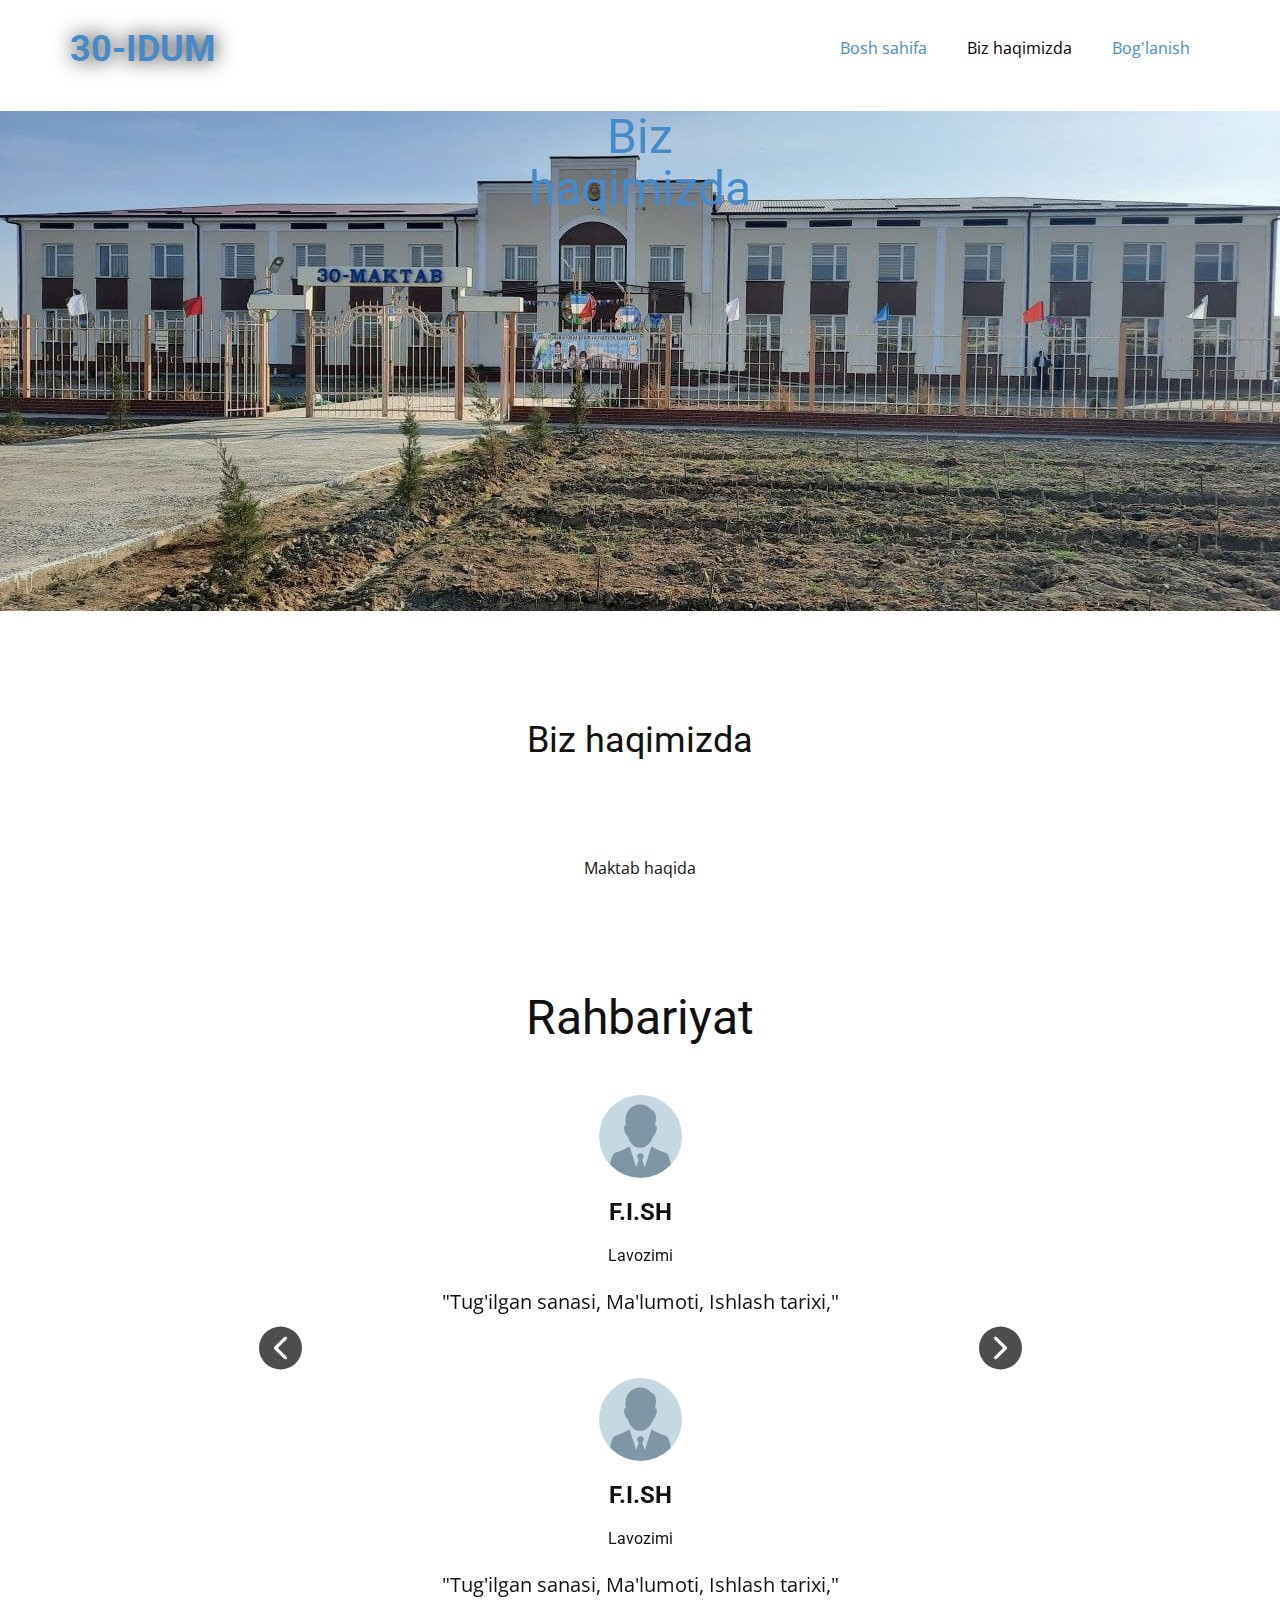
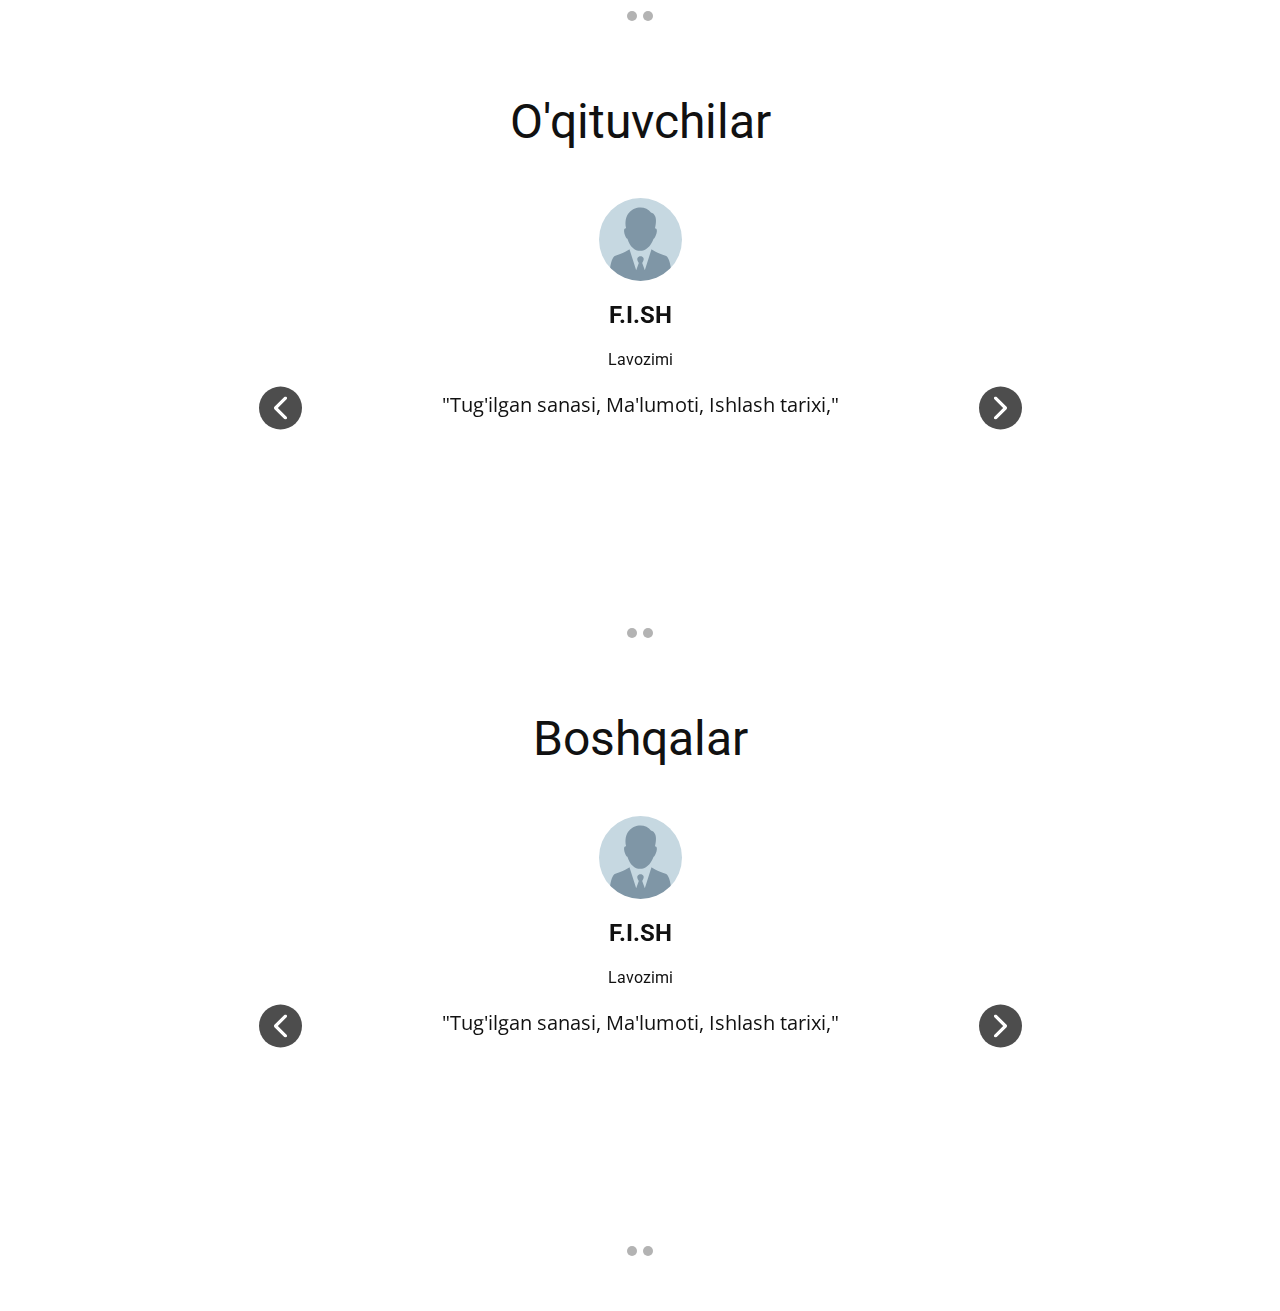
==== commit 02513c9b: "Update Biz-haqimizda.html" ====
--- a/Biz-haqimizda.html
+++ b/Biz-haqimizda.html
@@ -1,6 +1,7 @@
 <!DOCTYPE html>
 <html style="font-size: 16px;" lang="uz">
   <head>
+    <link rel="icon" href="images/icon.jpg" type="image/x-icon" />
     <meta name="viewport" content="width=device-width, initial-scale=1.0">
     <meta charset="utf-8">
     <meta name="keywords" content="30-IDUM">
@@ -113,6 +114,22 @@
                 <p class="u-large-text u-text u-text-variant u-text-7">"Tug'ilgan sanasi, Ma'lumoti, Ishlash tarixi,"</p>
               </div>
             </div>
+            <div class="u-active u-align-center u-carousel-item u-container-style u-slide">
+              <div class="u-container-layout u-valign-top u-container-layout-1">
+                <div alt="" class="u-image u-image-circle u-image-1" data-image-width="1280" data-image-height="716"></div>
+                <h4 class="u-text u-text-default u-text-2">F.I.SH </h4>
+                <h6 class="u-text u-text-default u-text-3">Lavozimi</h6>
+                <p class="u-large-text u-text u-text-variant u-text-4">"Tug'ilgan sanasi, Ma'lumoti, Ishlash tarixi,"</p>
+              </div>
+            </div>
+            <div class="u-align-center u-carousel-item u-container-style u-slide">
+              <div class="u-container-layout u-valign-top u-container-layout-2">
+                <div alt="" class="u-image u-image-circle u-image-2" data-image-width="1280" data-image-height="716"></div>
+                <h4 class="u-text u-text-default u-text-5">F.I.SH </h4>
+                <h6 class="u-text u-text-default u-text-6">Lavozimi</h6>
+                <p class="u-large-text u-text u-text-variant u-text-7">"Tug'ilgan sanasi, Ma'lumoti, Ishlash tarixi,"</p>
+              </div>
+            </div>
           </div>
           <a class="u-absolute-vcenter u-carousel-control u-carousel-control-prev u-grey-70 u-hidden-xs u-icon-circle u-spacing-10 u-carousel-control-1" href="#carousel-5989" role="button" data-u-slide="prev">
             <span aria-hidden="true">
--- a/nicepage.css
+++ b/nicepage.css
@@ -8,6 +8,7 @@
   clear: both;
   display: block;
   content: "";
+  box-shadow: ;
   height: 0; }
 
 .fr-hide-by-clipping {
@@ -34641,7 +34642,7 @@
 .u-header .u-text-1 {
   font-weight: 700;
   font-style: italic;
-  text-shadow: 2px 2px 8px rgba(0,0,0,0.95);
+  text-shadow: 0 0 20px rgba(0,0,0,0.95);
   margin: -36px auto 41px 0;
 }
 
@@ -34696,4 +34697,4 @@
 
  /*begin-variables base-font-size*/ 
  html { font-size: 16px; }
- /*end-variables base-font-size*/+ /*end-variables base-font-size*/
--- a/Biz-haqimizda.css
+++ b/Biz-haqimizda.css
@@ -1,5 +1,5 @@
 .u-section-1 {
-  background-image: url("[data-uri]");
+  background-image: url("images/photo_2021-10-26_13-35-52.jpg");
   background-position: 50% 50%;
 }
 
@@ -620,4 +620,4 @@
   .u-section-5 .u-text-7 {
     font-size: 1.125rem;
   }
-}+}
